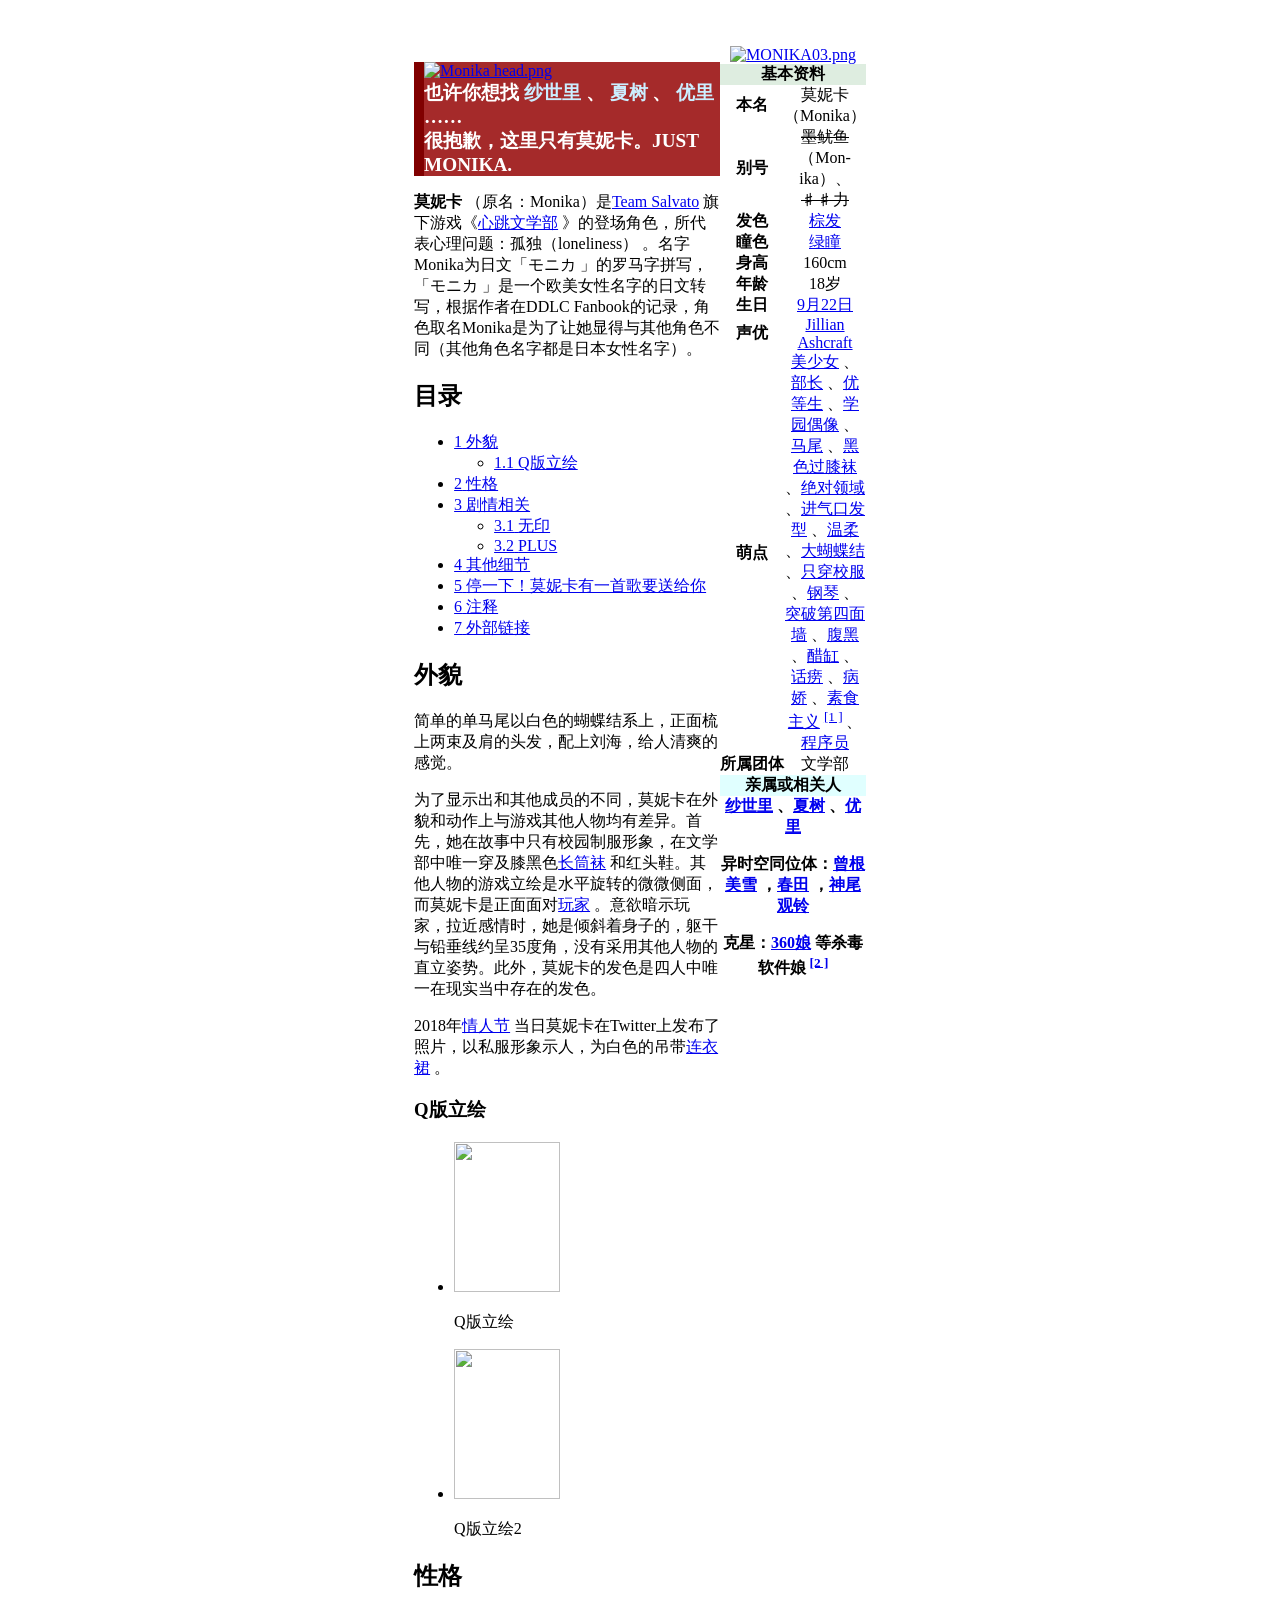
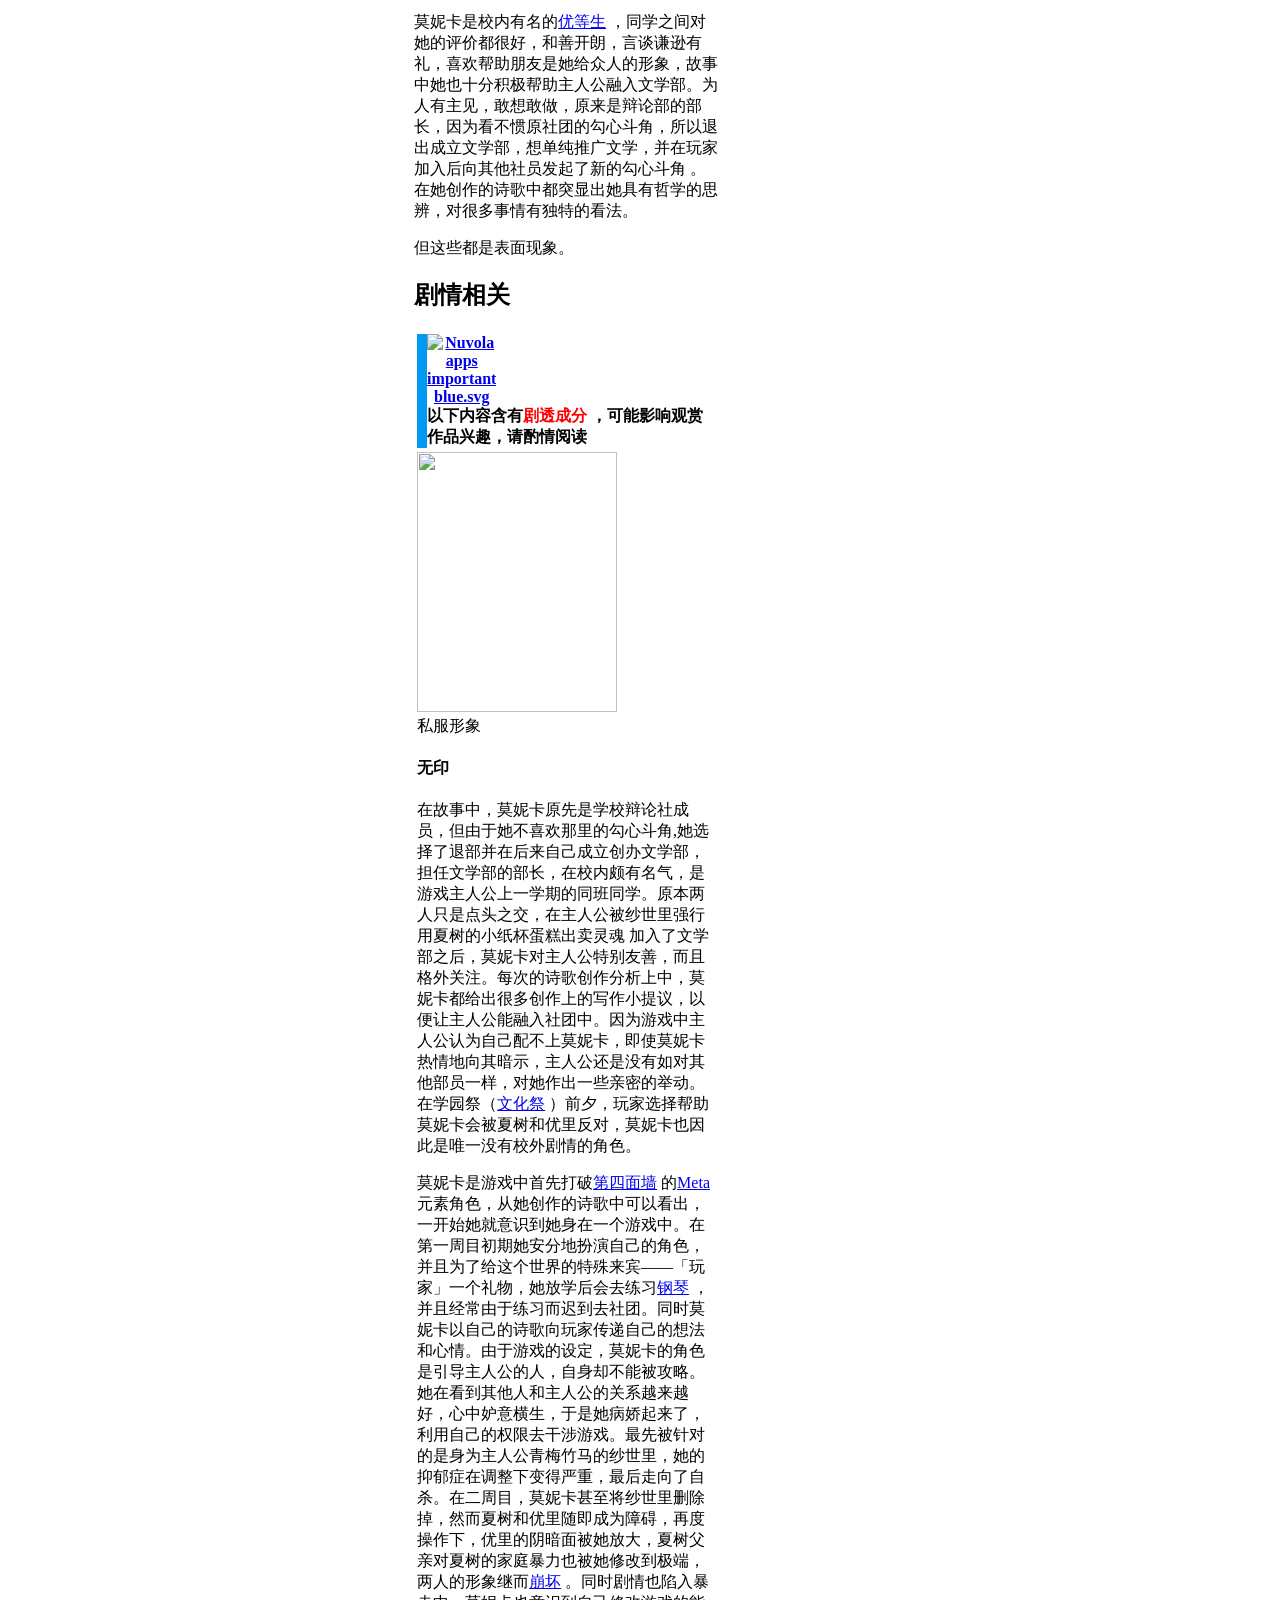
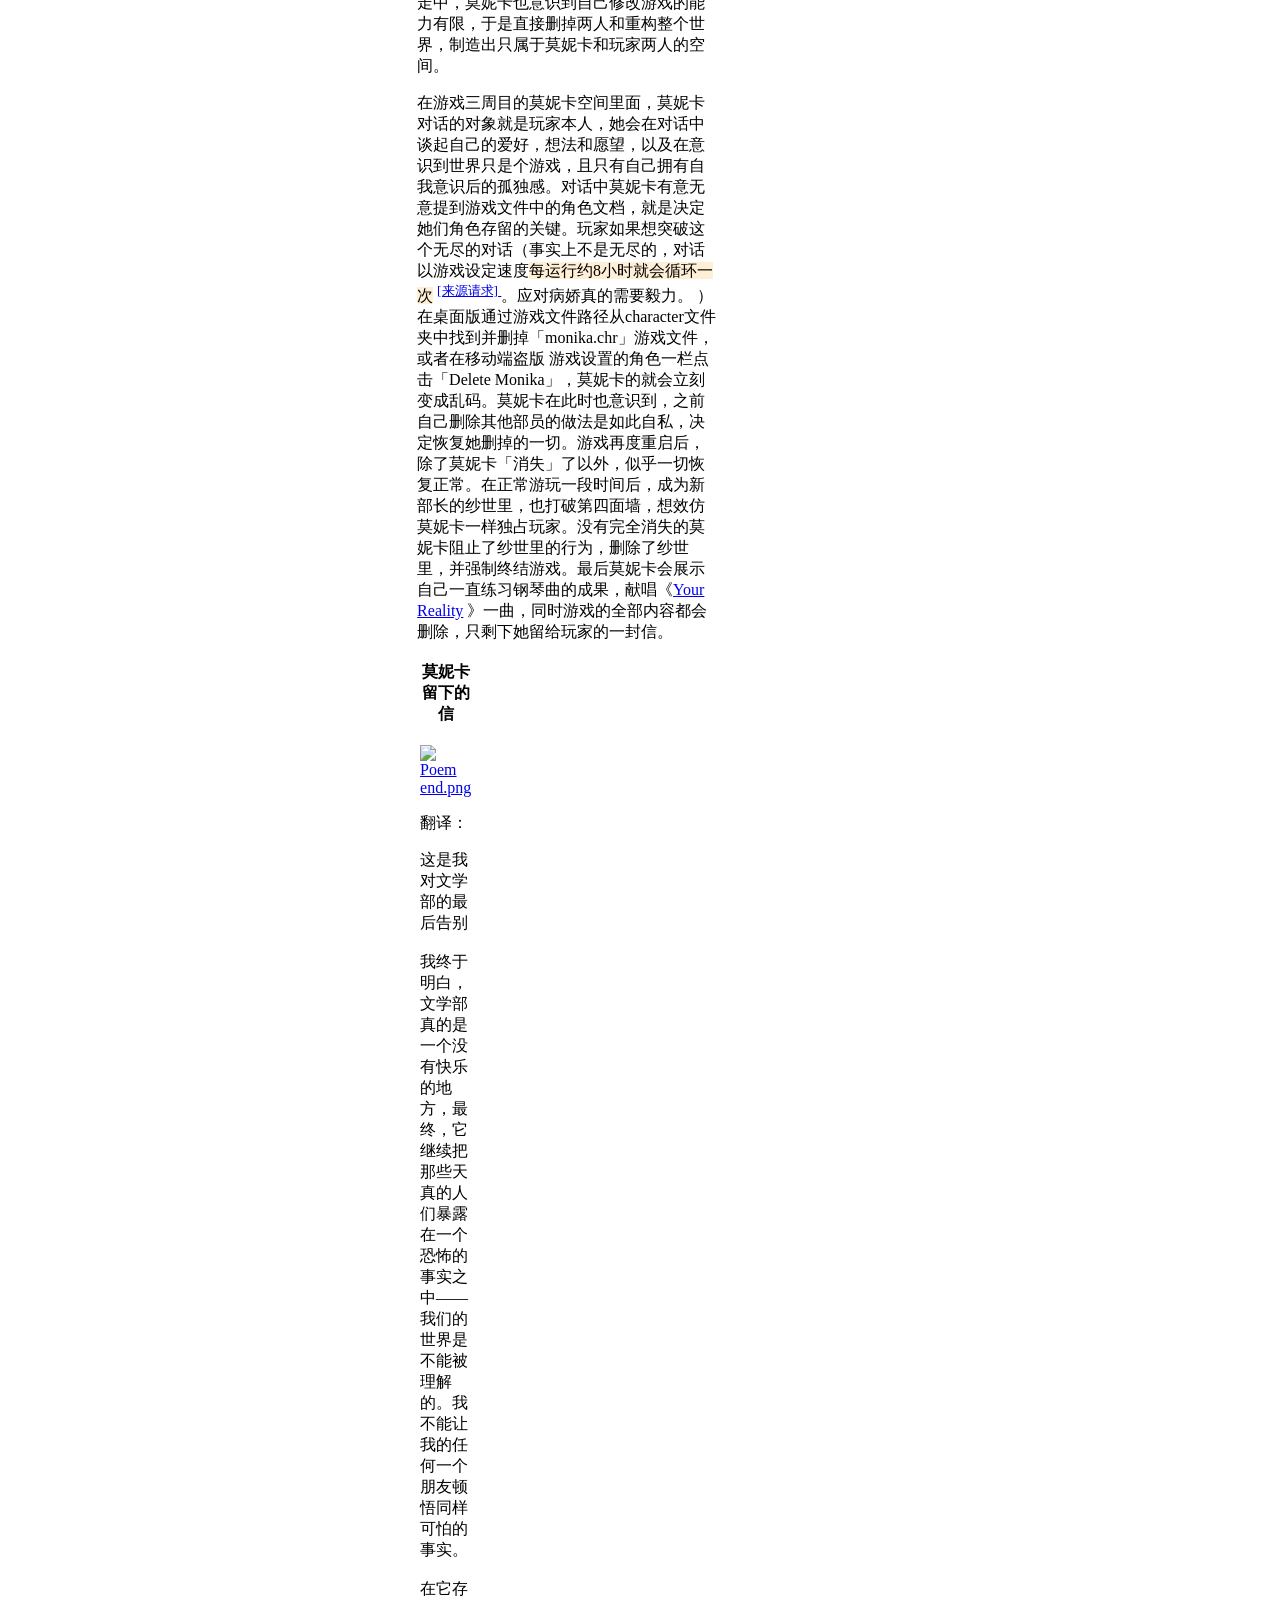
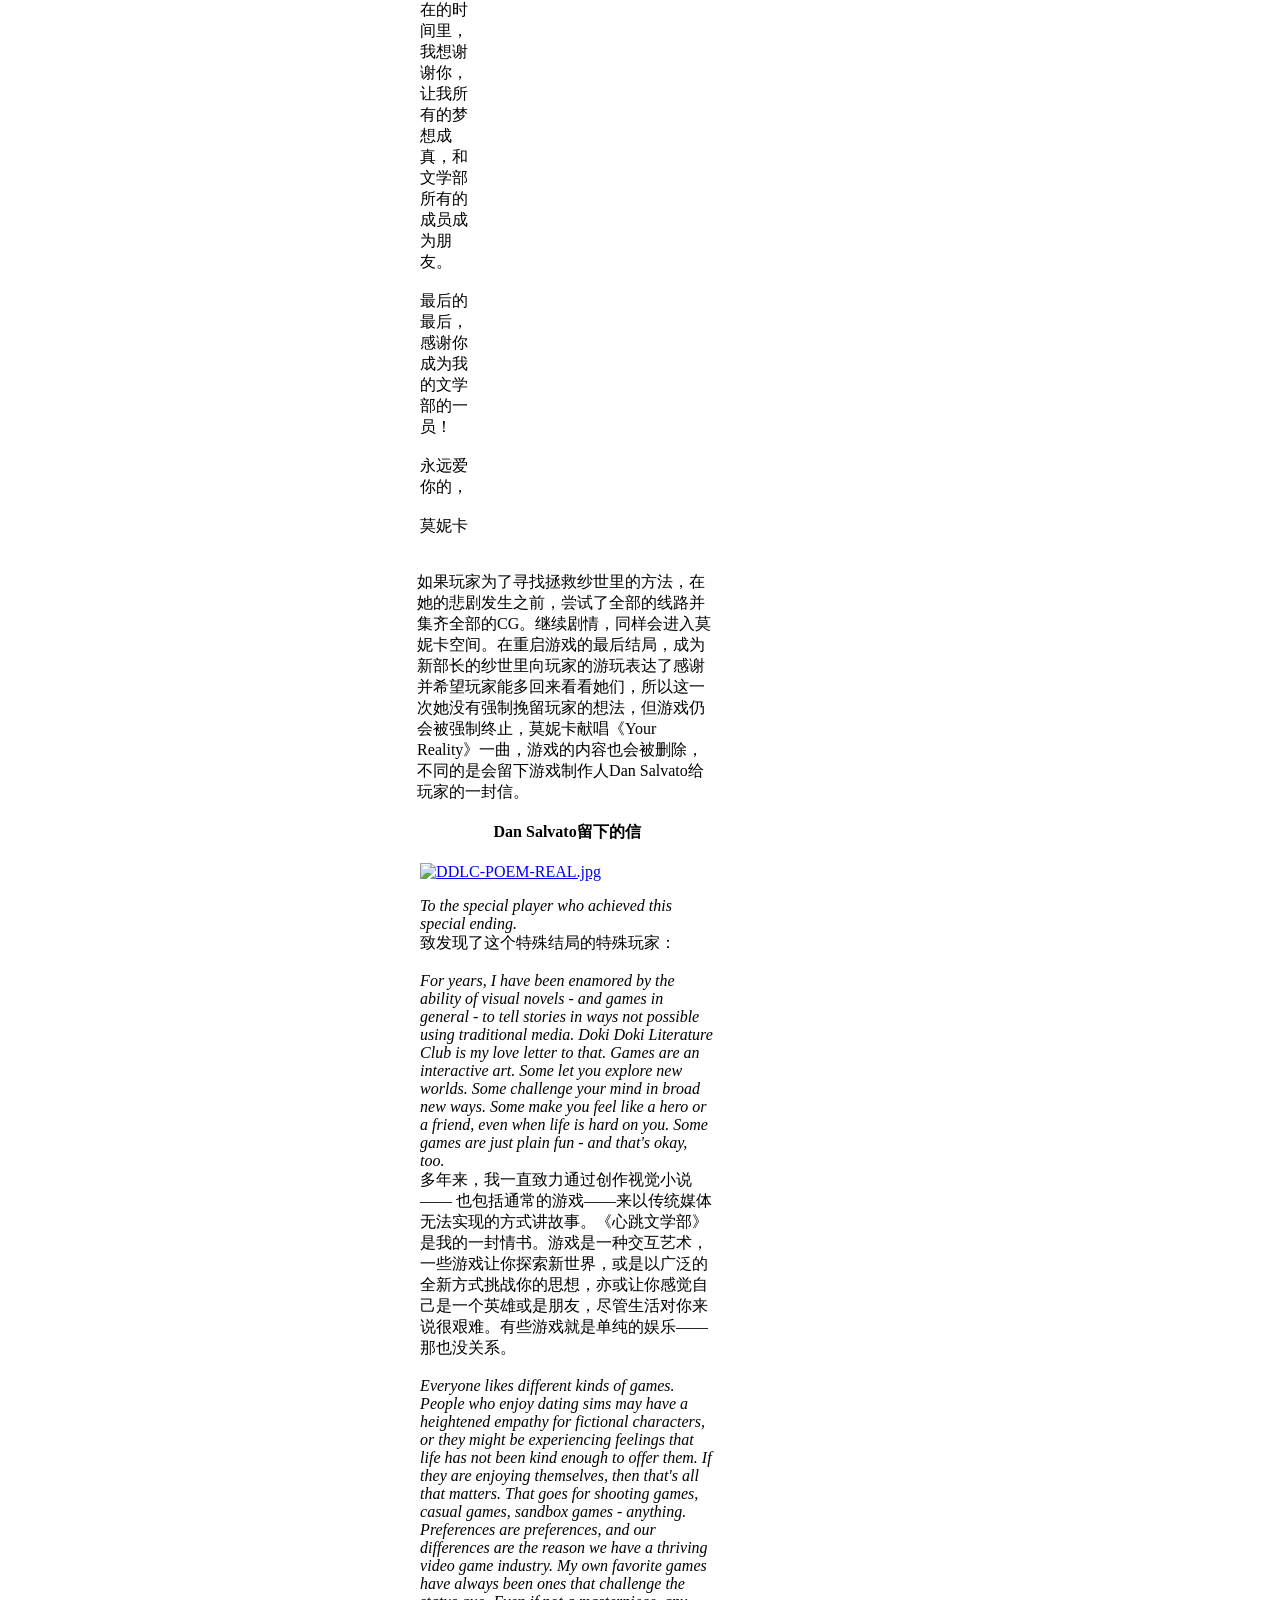
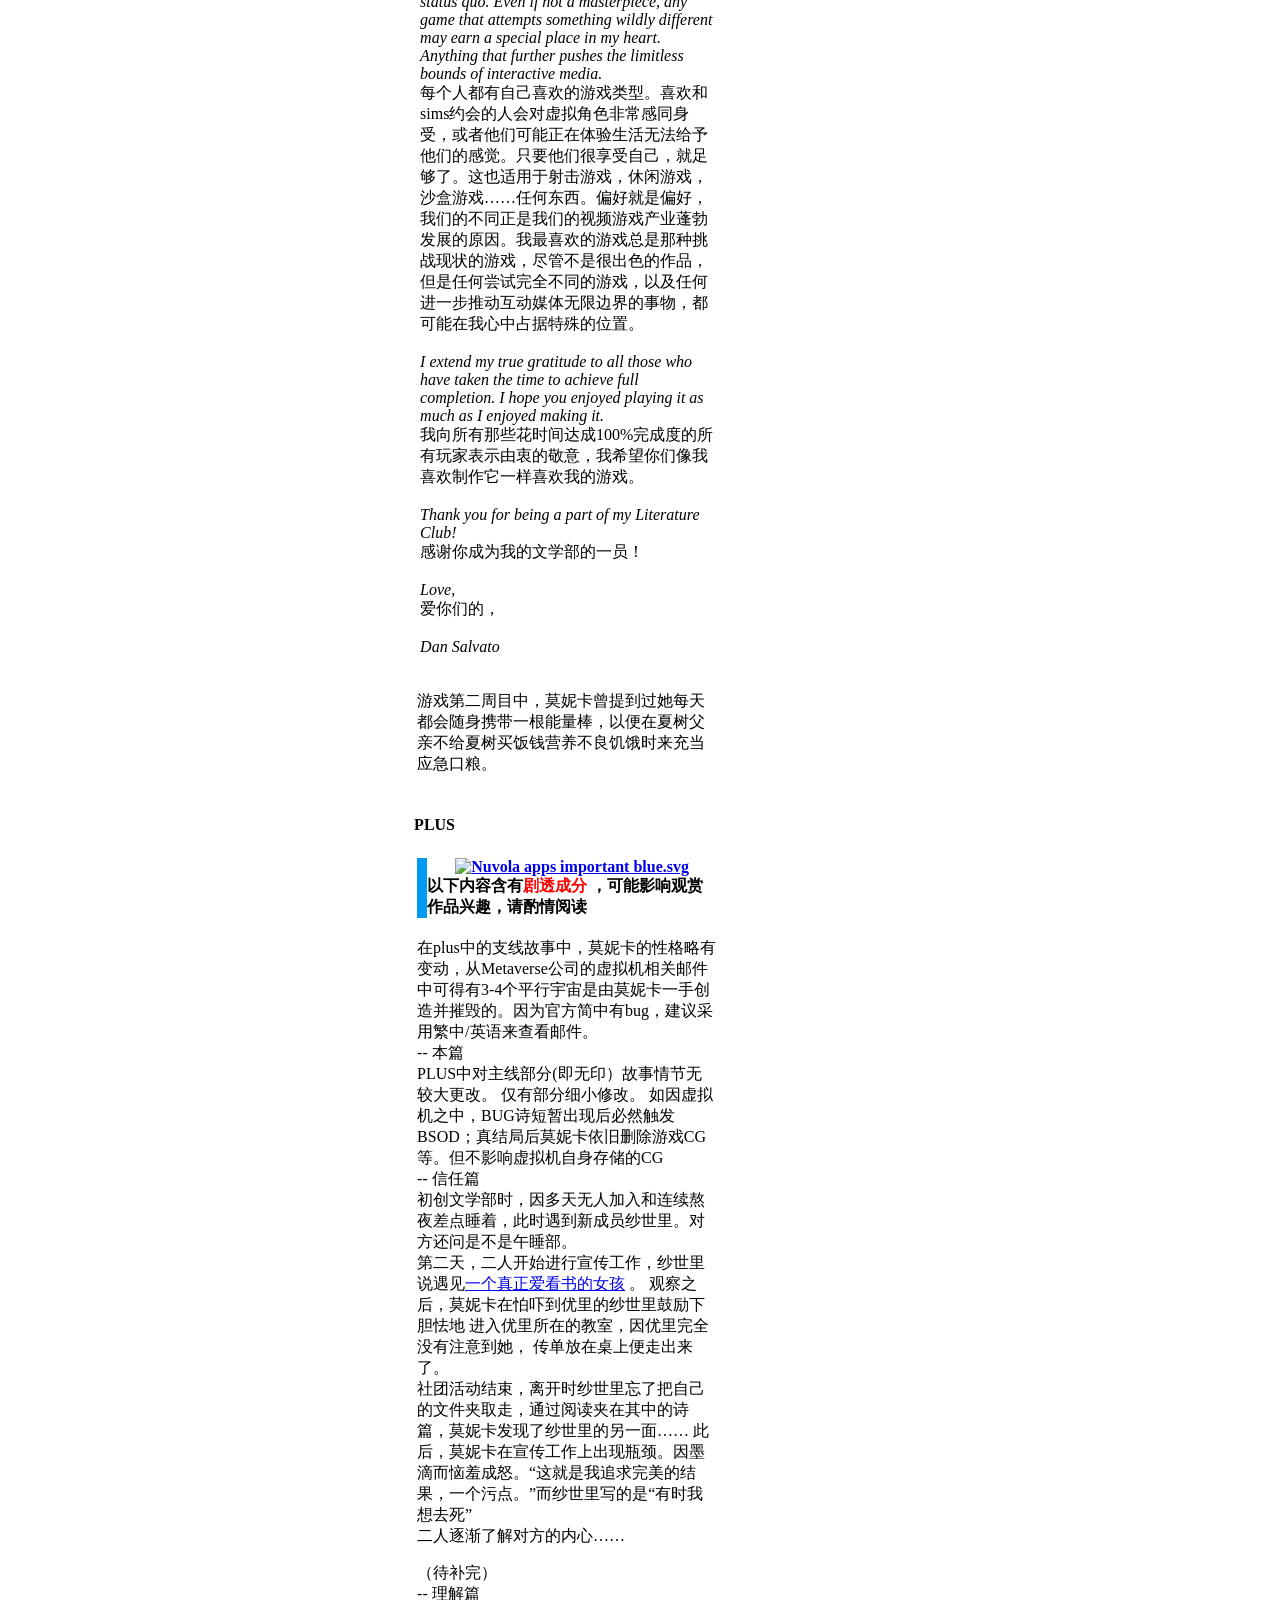
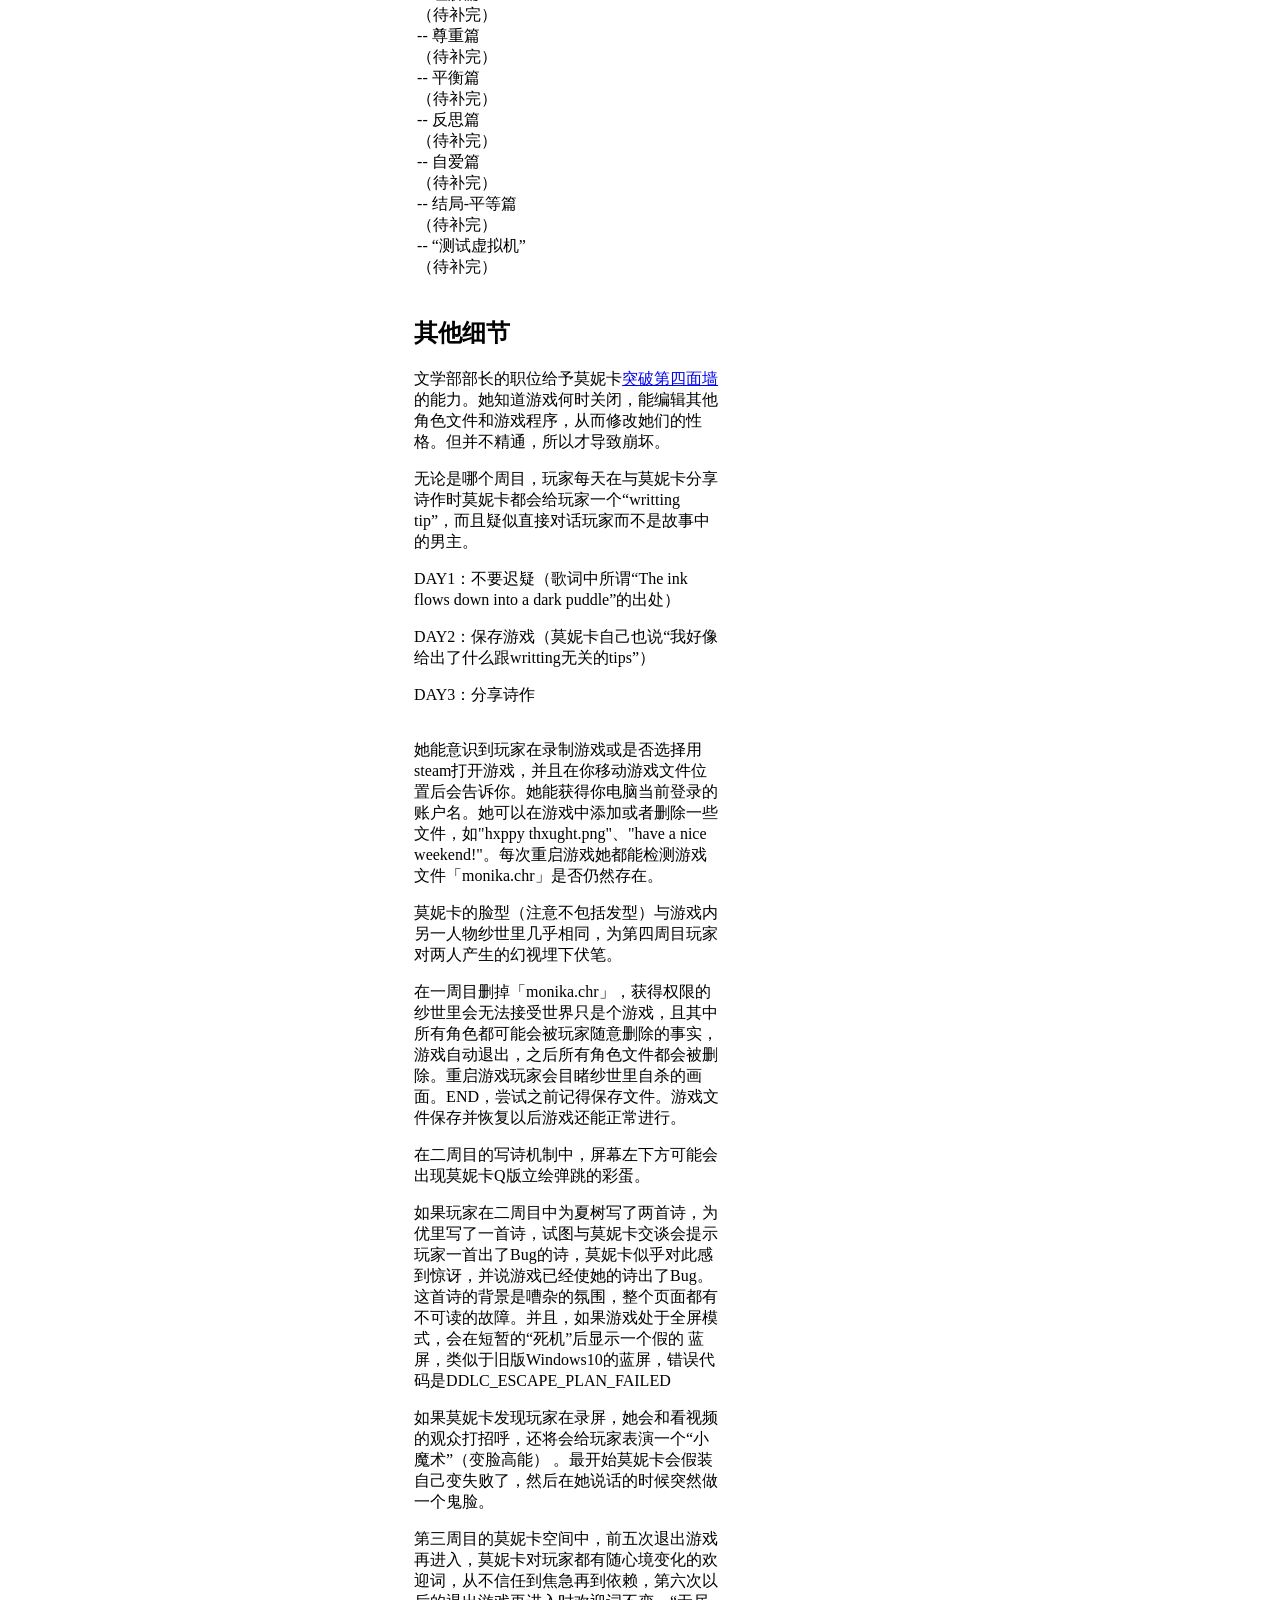
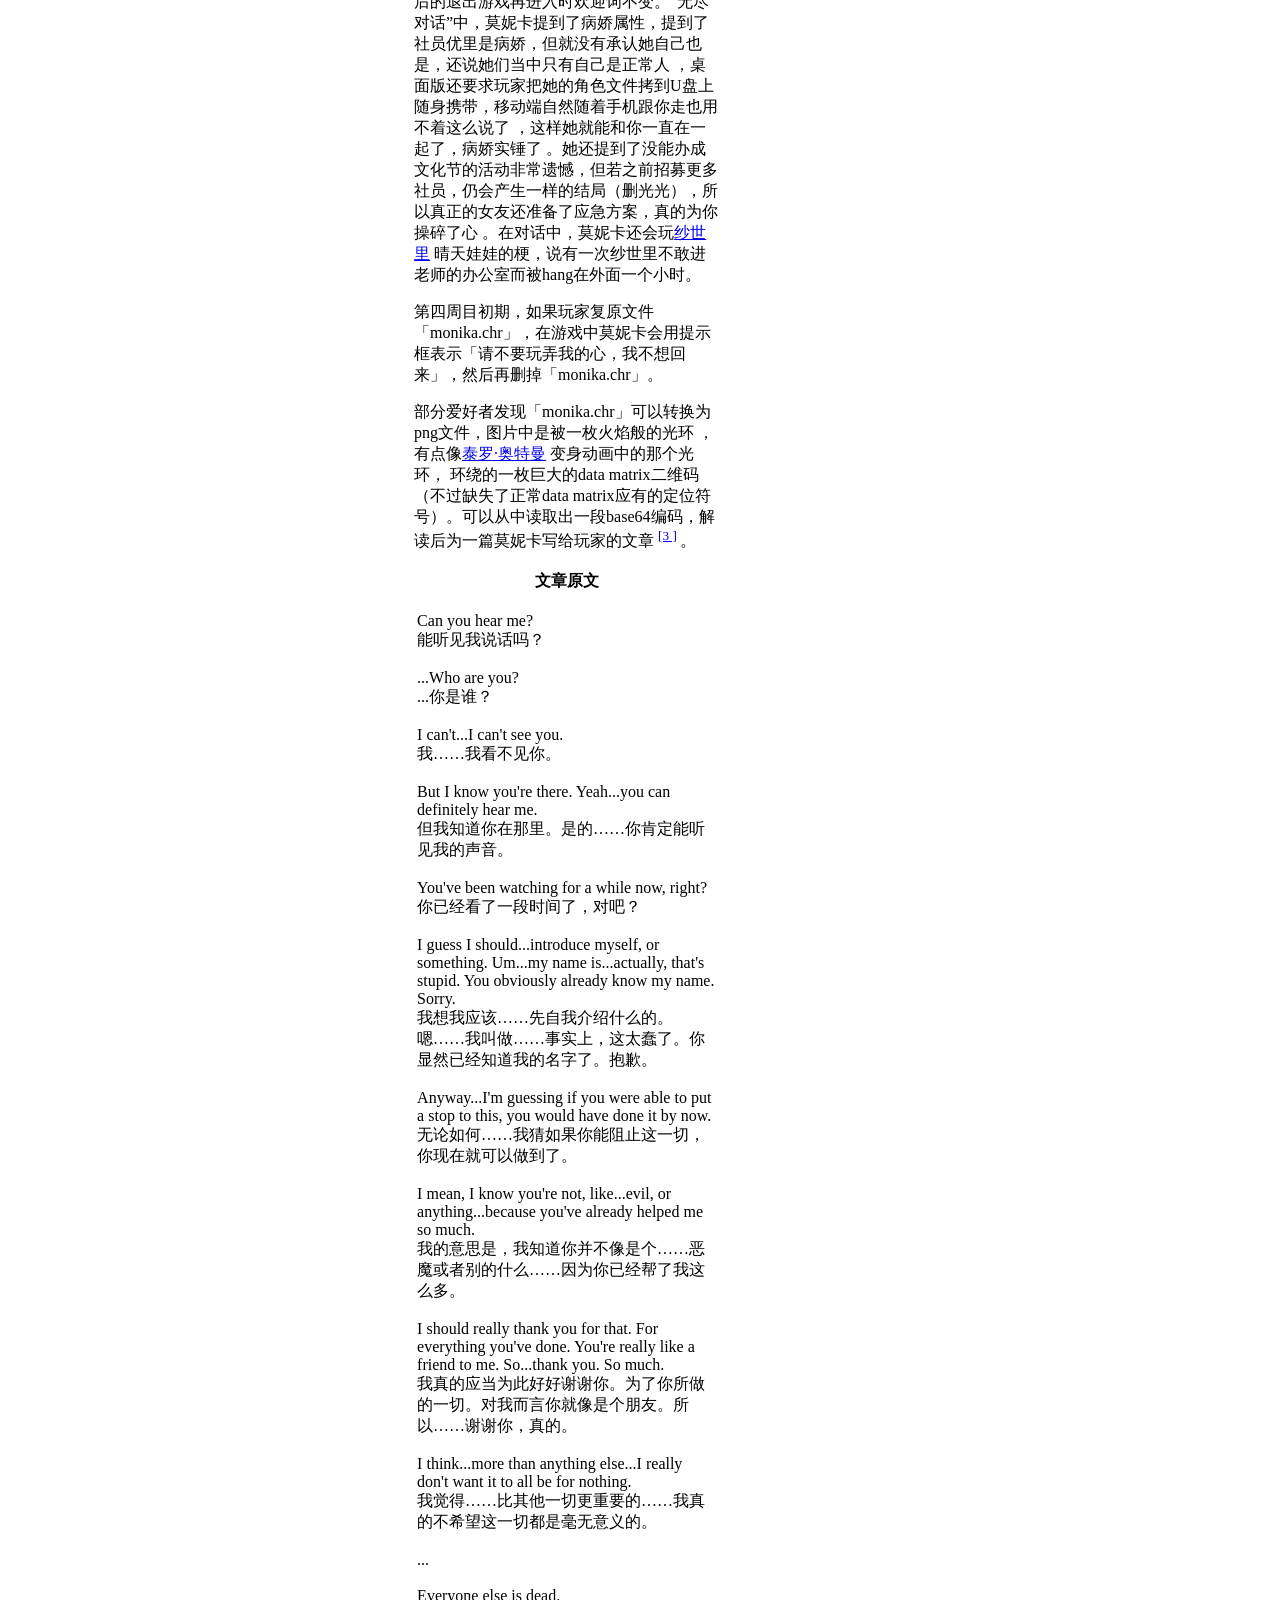
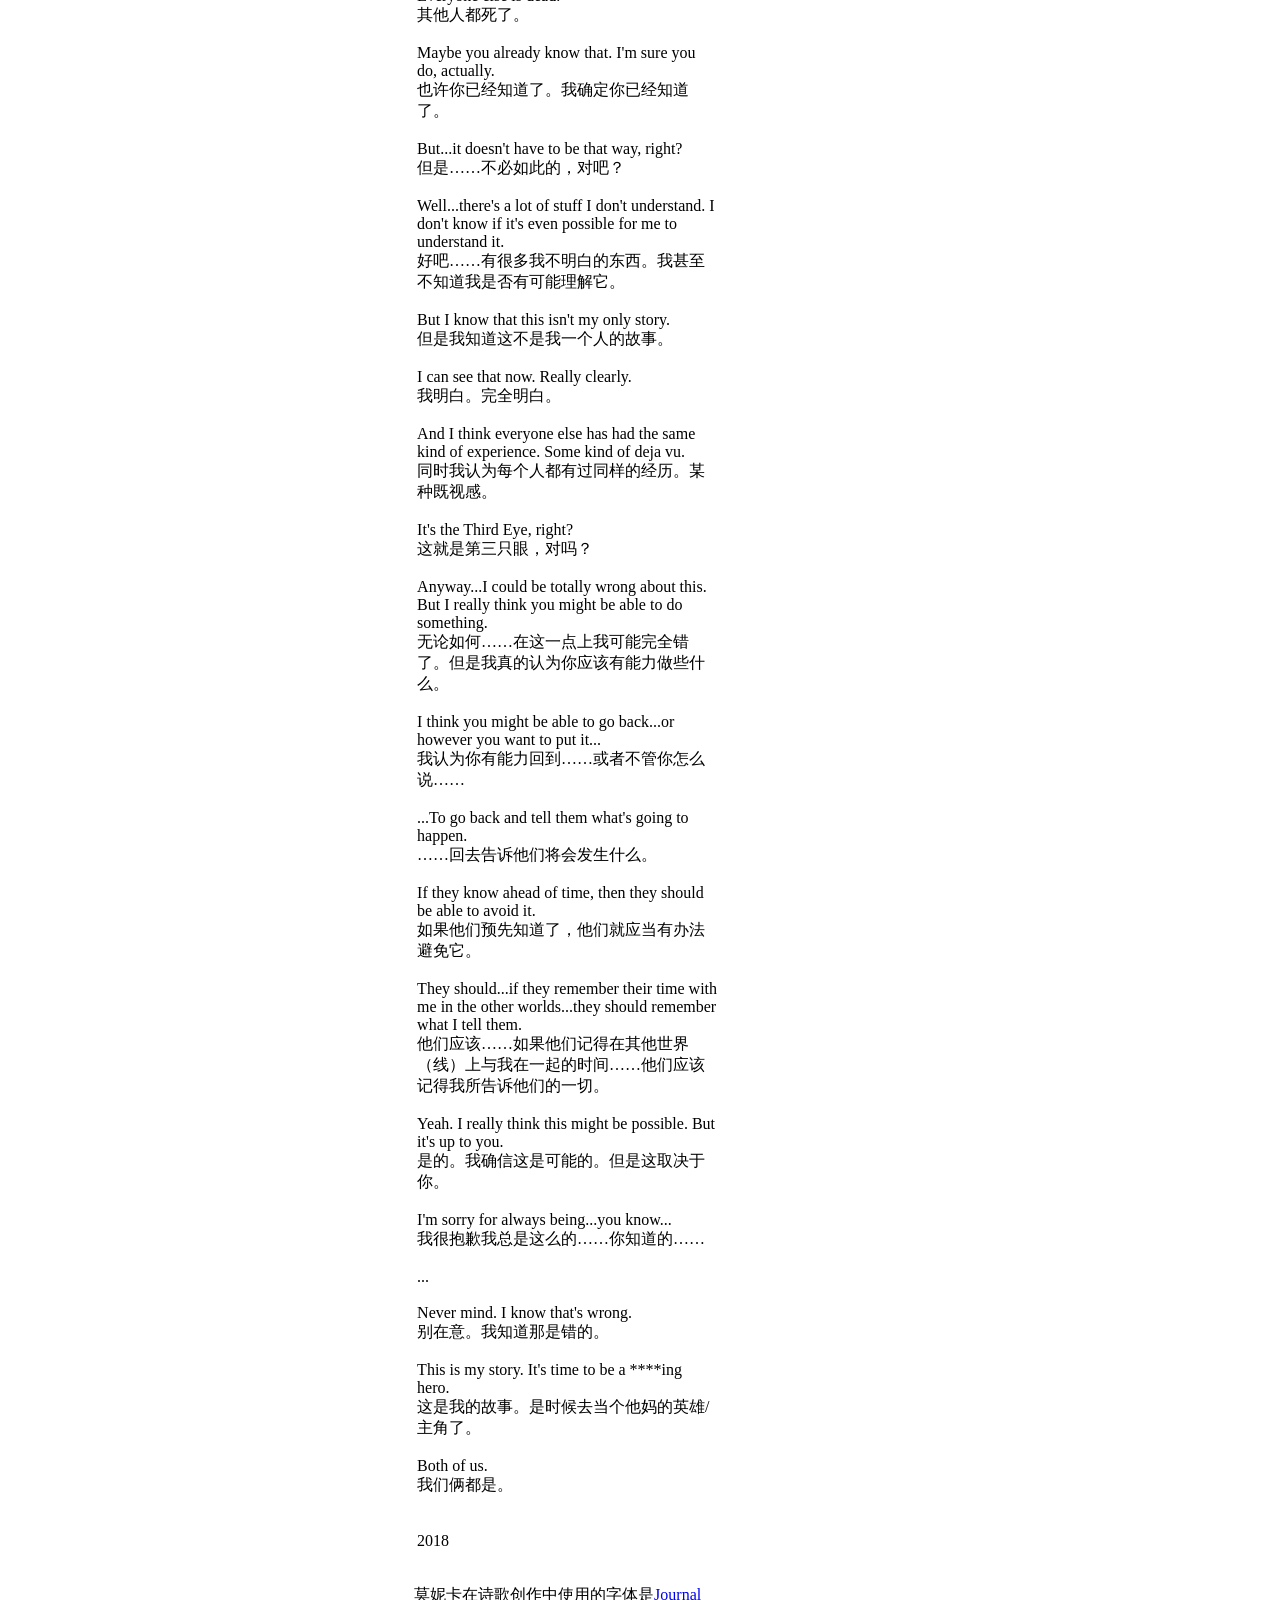
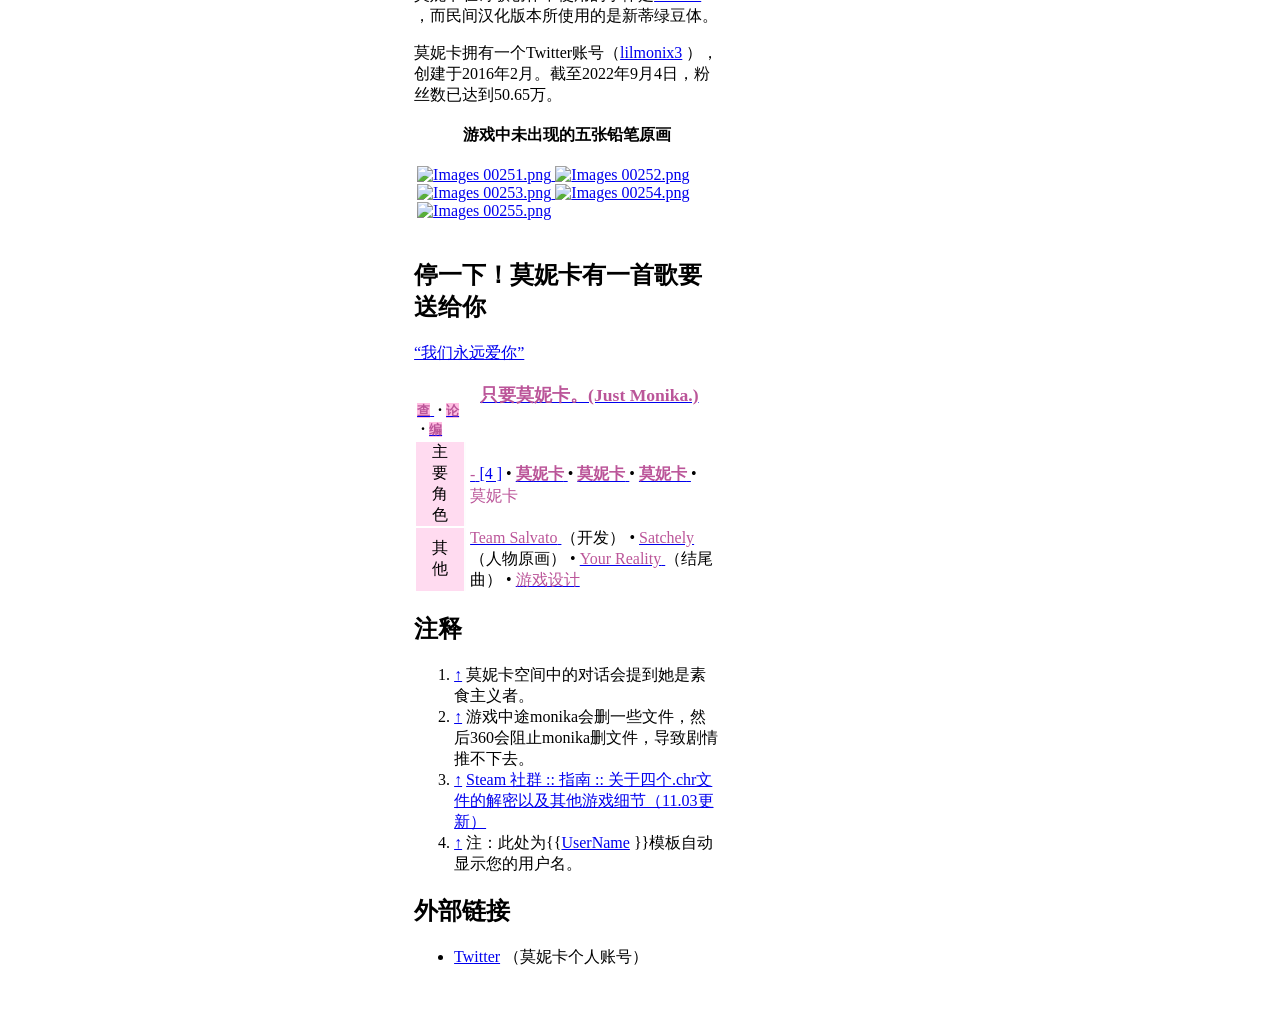
==== index.html @ 41efeb62 "Update index.html" ====
<!DOCTYPE html>
<html lang="en">
    <head>
        <meta charset="UTF-8"/>
        <meta http-equiv="X-UA-Compatible" content="IE=edge">
        <meta name="referrer" content="no-referrer">
        <meta name="viewport" content="width=device-width,initial-scale=1.0,maximum-scale=1.0,minimum-scale=1.0,user-scalable=no">
        <title>莫妮卡 - 萌娘百科 万物皆可萌的百科全书</title>
        <!-- Global site tag (gtag.js) - Google Analytics -->
        <!--[if lt IE 9]><script src="/load.php?debug=false&amp;lang=zh&amp;modules=html5shiv&amp;only=scripts&amp;skin=MoeSkin&amp;sync=1"></script><![endif]-->
    </head>
    <body style="background-image: url(https://github.com/KouYouZi/KouYou-01/blob/main/TengFeiGate0.4.png?raw=true); background-size: cover ; background-attachment: fixed; display: flex; justify-content: center;">
        <article style="background-color: rgba(255, 255, 255, 0.7); padding: 3%; border-radius: 20px;">
            <div lang="zh-CN" style="display: flex;  width: auto; justify-content: center;">
                <div style="width: min-content;">
                    <p class="mw-empty-elt"></p>
                    <div style="border-left: 10px solid maroon; width: auto;">
                        <div class="infoBoxContent" style="border-color:brown;background-color:brown;">
                            <div class="infoBoxIcon">
                                <a href="/File:Monika_head.png" class="image">
                                    <img alt="Monika head.png" src="https://img.moegirl.org.cn/common/thumb/4/4d/Monika_head.png/67px-Monika_head.png" width="67" height="65" referrer="no-referrer">
                                </a>
                            </div>
                            <div class="infoBoxText" style="color:#FFF; font-size:120%; font-weight:bolder;">
                                也许你想找
                                <a class="mw-selflink selflink">
                                    <span style="color:#cef;">纱世里</span>
                                </a>
                                、
                                <a class="mw-selflink selflink">
                                    <span style="color:#cef;">夏树</span>
                                </a>
                                、
                                <a class="mw-selflink selflink">
                                    <span style="color:#cef;">优里</span>
                                </a>
                                ……<br/>
                                很抱歉，这里只有莫妮卡。<b>JUST MONIKA.</b>
                            </div>
                        </div>
                    </div>
                    <div class="music163" data-id="1336856175" data-size="big" data-type="2" data-width="" data-height="" title="" data-float="" data-align=""></div>
                    <p>
                        <style>
                            .music163 {
                                position: relative;
                                display: flex;
                                flex-wrap: wrap;
                                justify-content: flex-start;
                                align-items: flex-start;
                                align-content: flex-start;
                                max-width: 100%;
                            }

                            .music163 iframe {
                                border: none;
                                margin: 0;
                                max-width: 100%;
                            }

                            body .music163 .subinfo img {
                                height: 1rem!important;
                                margin-left: .25rem;
                                max-width: none!important;
                            }

                            .music163 .subinfo {
                                margin: 10px;
                            }

                            .music163.float-left {
                                float: left;
                                padding-right: 33px;
                            }

                            .music163.float-right {
                                float: right;
                                padding-right: 33px;
                            }

                            .music163.align-center {
                                justify-content: center;
                            }

                            .music163.align-right {
                                justify-content: flex-end;
                            }
                        </style>
                    </p>

                    <p>
                        <b>莫妮卡</b>
                        （原名：Monika）是<a href="/index.php?title=Team_Salvato&amp;action=edit&amp;redlink=1" class="new" title="Team Salvato（页面不存在）">Team Salvato</a>
                        旗下游戏《<a href="/%E5%BF%83%E8%B7%B3%E6%96%87%E5%AD%A6%E9%83%A8" title="心跳文学部">心跳文学部</a>
                        》的登场角色<span title="你知道的太多了" class="heimu">，所代表心理问题：孤独（loneliness）</span>
                        。名字Monika为日文「<span lang="ja">モニカ</span>
                        」的罗马字拼写，「<span lang="ja">モニカ</span>
                        」是一个欧美女性名字的日文转写，根据作者在DDLC Fanbook的记录，角色取名Monika是为了让她显得与其他角色不同（其他角色名字都是日本女性名字）。

                    </p>
                    <div id="toc" class="toc">
                        <div class="toctitle" lang="zh-CN" dir="ltr">
                            <h2>目录</h2>
                        </div>
                        <ul>
                            <li class="toclevel-1 tocsection-1">
                                <a href="#外貌">
                                    <span class="tocnumber">1</span>
                                    <span class="toctext">外貌</span>
                                </a>
                                <ul>
                                    <li class="toclevel-2 tocsection-2">
                                        <a href="#Q版立绘">
                                            <span class="tocnumber">1.1</span>
                                            <span class="toctext">Q版立绘</span>
                                        </a>
                                    </li>
                                </ul>
                            </li>
                            <li class="toclevel-1 tocsection-3">
                                <a href="#性格">
                                    <span class="tocnumber">2</span>
                                    <span class="toctext">性格</span>
                                </a>
                            </li>
                            <li class="toclevel-1 tocsection-4">
                                <a href="#剧情相关">
                                    <span class="tocnumber">3</span>
                                    <span class="toctext">剧情相关</span>
                                </a>
                                <ul>
                                    <li class="toclevel-2">
                                        <a href="#无印">
                                            <span class="tocnumber">3.1</span>
                                            <span class="toctext">无印</span>
                                        </a>
                                    </li>
                                    <li class="toclevel-2 tocsection-6">
                                        <a href="#PLUS">
                                            <span class="tocnumber">3.2</span>
                                            <span class="toctext">PLUS</span>
                                        </a>
                                    </li>
                                </ul>
                            </li>
                            <li class="toclevel-1 tocsection-7">
                                <a href="#其他细节">
                                    <span class="tocnumber">4</span>
                                    <span class="toctext">其他细节</span>
                                </a>
                            </li>
                            <li class="toclevel-1 tocsection-8">
                                <a href="#停一下！莫妮卡有一首歌要送给你">
                                    <span class="tocnumber">5</span>
                                    <span class="toctext">停一下！莫妮卡有一首歌要送给你</span>
                                </a>
                            </li>
                            <li class="toclevel-1 tocsection-9">
                                <a href="#注释">
                                    <span class="tocnumber">6</span>
                                    <span class="toctext">注释</span>
                                </a>
                            </li>
                            <li class="toclevel-1 tocsection-10">
                                <a href="#外部链接">
                                    <span class="tocnumber">7</span>
                                    <span class="toctext">外部链接</span>
                                </a>
                            </li>
                        </ul>
                    </div>
                    <h2>
                        <span id=".E5.A4.96.E8.B2.8C"></span>
                        <span class="mw-headline" id="外貌">外貌</span>
                    </h2>
                    <p>简单的单马尾以白色的蝴蝶结系上，正面梳上两束及肩的头发，配上刘海，给人清爽的感觉。
</p>
                    <p>
                        为了显示出和其他成员的不同，莫妮卡在外貌和动作上与游戏其他人物均有差异。首先，她在故事中只有校园制服形象，在文学部中唯一穿及膝黑色<a href="/%E9%95%BF%E7%AD%92%E8%A2%9C" title="长筒袜">长筒袜</a>
                        和红头鞋。其他人物的游戏立绘是水平旋转的微微侧面，而莫妮卡是正面面对<a href="/%E7%8E%A9%E5%AE%B6" title="玩家">玩家</a>
                        。意欲暗示玩家，拉近感情时，她是倾斜着身子的，躯干与铅垂线约呈35度角，没有采用其他人物的直立姿势。此外，莫妮卡的发色是四人中唯一在现实当中存在的发色。

                    </p>
                    <p>
                        2018年<a href="/index.php?title=%E6%83%85%E4%BA%BA%E8%8A%82&amp;action=edit&amp;redlink=1" class="new" title="情人节（页面不存在）">情人节</a>
                        当日莫妮卡在Twitter上发布了照片，以私服形象示人，为白色的吊带<a href="/%E8%BF%9E%E8%A1%A3%E8%A3%99" title="连衣裙">连衣裙</a>
                        。

                    </p>
                    <h3>
                        <span id="Q.E7.89.88.E7.AB.8B.E7.BB.98"></span>
                        <span class="mw-headline" id="Q版立绘">Q版立绘</span>
                    </h3>
                    <ul class="gallery mw-gallery-traditional">
                        <li class="gallerybox" style="width: 185px">
                            <div style="width: 185px">
                                <div class="thumb" style="width: 180px;">
                                    <div style="margin:15px auto;">
                                        <a href="/File:MonikaQ.png" class="image">
                                            <img alt="" src="https://img.moegirl.org.cn/common/thumb/2/2b/MonikaQ.png/106px-MonikaQ.png" width="106" height="150" srcset="https://img.moegirl.org.cn/common/2/2b/MonikaQ.png 1.5x" data-file-width="119" data-file-height="168"/>
                                        </a>
                                    </div>
                                </div>
                                <div class="gallerytext">
                                    <p>Q版立绘
</p>
                                </div>
                            </div>
                        </li>
                        <li class="gallerybox" style="width: 185px">
                            <div style="width: 185px">
                                <div class="thumb" style="width: 180px;">
                                    <div style="margin:15px auto;">
                                        <a href="/File:Images_00049.png" class="image">
                                            <img alt="" src="https://img.moegirl.org.cn/common/thumb/d/df/Images_00049.png/106px-Images_00049.png" width="106" height="150" srcset="https://img.moegirl.org.cn/common/d/df/Images_00049.png 1.5x" data-file-width="119" data-file-height="168"/>
                                        </a>
                                    </div>
                                </div>
                                <div class="gallerytext">
                                    <p>Q版立绘2
</p>
                                </div>
                            </div>
                        </li>
                    </ul>
                    <h2>
                        <span id=".E6.80.A7.E6.A0.BC"></span>
                        <span class="mw-headline" id="性格">性格</span>
                    </h2>
                    <p>
                        莫妮卡是校内有名的<a href="/%E4%BC%98%E7%AD%89%E7%94%9F" title="优等生">优等生</a>
                        ，同学之间对她的评价都很好，和善开朗，言谈谦逊有礼，喜欢帮助朋友是她给众人的形象，故事中她也十分积极帮助主人公融入文学部。为人有主见，敢想敢做，原来是辩论部的部长，因为看不惯原社团的勾心斗角，所以退出成立文学部，想单纯推广文学<span title="你知道的太多了" class="heimu">，并在玩家加入后向其他社员发起了新的勾心斗角</span>
                        。在她创作的诗歌中都突显出她具有哲学的思辨，对很多事情有独特的看法。

                    </p>
                    <p>
                        <span title="你知道的太多了" class="heimu">但这些都是表面现象。</span>
                    </p>
                    <h2>
                        <span id=".E5.89.A7.E6.83.85.E7.9B.B8.E5.85.B3"></span>
                        <span class="mw-headline" id="剧情相关">剧情相关</span>
                    </h2>
                    <table>
                        <tbody>
                            <tr style="width: min-content;">
                                <th style="width: min-content;">
                                    <div style="width:290px;border-left: 10px solid #009af2;;">
                                        <div>
                                            <div style="width: min-content;">
                                                <a href="/%E8%90%8C%E5%A8%98%E7%99%BE%E7%A7%91:%E6%A8%A1%E6%9D%BF%E8%A7%84%E8%8C%83" title="萌娘百科:模板规范">
                                                    <img alt="Nuvola apps important blue.svg" src="https://img.moegirl.org.cn/common/thumb/2/26/Nuvola_apps_important_blue.svg/50px-Nuvola_apps_important_blue.svg.png" width="50" height="42">
                                                </a>
                                            </div>
                                            <div style="text-align: left;">
                                                <b>
                                                    以下内容含有<span style="color:red;">剧透成分</span>
                                                    ，可能影响观赏作品兴趣，请酌情阅读
                                                </b>
                                            </div>
                                        </div>
                                    </div>
                                </th>
                            </tr>
                            <tr>
                                <td style="width: min-content;">
                                    <div style="width: min-content;">
                                        <div style="width:202px;">
                                            <a href="/File:Monika_in_Valentines_Day.png" class="image">
                                                <img alt="" src="https://img.moegirl.org.cn/common/thumb/7/7a/Monika_in_Valentines_Day.png/200px-Monika_in_Valentines_Day.png" width="200" height="260">
                                            </a>
                                            <div>
                                                <div>
                                                    <a href="/File:Monika_in_Valentines_Day.png" class="internal" title="放大"></a>
                                                </div>
                                                私服形象
                                            </div>
                                        </div>
                                    </div>
                                    <h4>
                                        <span id=".E6.97.A0.E5.8D.B0"></span>
                                        <span class="mw-headline" id="无印">无印</span>
                                    </h4>
                                    <p>
                                        在故事中，莫妮卡原先是学校辩论社成员，但由于她不喜欢那里的勾心斗角,她选择了退部并在后来自己成立创办文学部，担任文学部的部长，在校内颇有名气，是游戏主人公上一学期的同班同学。原本两人只是点头之交，在主人公<span title="你知道的太多了" class="heimu">被纱世里强行用夏树的小纸杯蛋糕出卖灵魂</span>
                                        加入了文学部之后，莫妮卡对主人公特别友善，而且格外关注。每次的诗歌创作分析上中，莫妮卡都给出很多创作上的写作小提议，以便让主人公能融入社团中。因为游戏中主人公认为自己配不上莫妮卡，即使莫妮卡热情地向其暗示，主人公还是没有如对其他部员一样，对她作出一些亲密的举动。在学园祭（<a href="/%E6%96%87%E5%8C%96%E7%A5%AD" title="文化祭">文化祭</a>
                                        ）前夕，玩家选择帮助莫妮卡会被夏树和优里反对，莫妮卡也因此是唯一没有校外剧情的角色。

                                    </p>
                                    <p>
                                        莫妮卡是游戏中首先打破<a href="/%E7%AC%AC%E5%9B%9B%E9%9D%A2%E5%A2%99" title="第四面墙">第四面墙</a>
                                        的<a href="/Meta" class="mw-redirect" title="Meta">Meta</a>
                                        元素角色，从她创作的诗歌中可以看出，一开始她就意识到她身在一个游戏中。在第一周目初期她安分地扮演自己的角色，并且为了给这个世界的特殊来宾——「玩家」一个礼物，她放学后会去练习<a href="/%E9%92%A2%E7%90%B4" title="钢琴">钢琴</a>
                                        ，并且经常由于练习而迟到去社团。同时莫妮卡以自己的诗歌向玩家传递自己的想法和心情。由于游戏的设定，莫妮卡的角色是引导主人公的人，自身却不能被攻略。她在看到其他人和主人公的关系越来越好，心中妒意横生，于是她<span title="你知道的太多了" class="heimu">病娇起来了，</span>
                                        利用自己的权限去干涉游戏。最先被针对的是身为主人公青梅竹马的纱世里，她的抑郁症在调整下变得严重，最后走向了自杀。在二周目，莫妮卡甚至将纱世里删除掉，然而夏树和优里随即成为障碍，再度操作下，优里的阴暗面被她放大，夏树父亲对夏树的家庭暴力也被她修改到极端，两人的形象继而<a href="/%E9%BB%91%E5%8C%96" title="黑化">崩坏</a>
                                        。同时剧情也陷入暴走中，莫妮卡也意识到自己修改游戏的能力有限，于是直接删掉两人和重构整个世界，制造出只属于莫妮卡和玩家两人的空间。

                                    </p>
                                    <p>
                                        在游戏三周目的莫妮卡空间里面，莫妮卡对话的对象就是玩家本人，她会在对话中谈起自己的爱好，想法和愿望，以及在意识到世界只是个游戏，且只有自己拥有自我意识后的孤独感。对话中莫妮卡有意无意提到游戏文件中的角色文档，就是决定她们角色存留的关键。玩家如果想突破这个无尽的对话（事实上不是无尽的，对话以游戏设定速度<span style="background-color:#FFEFD6;" title="需要提供内容来源" class="noprint">每运行约8小时就会循环一次</span>
                                        <sup style="display:inline;" title="" class="noprint Template-Fact">
                                            <span>
                                                <a href="/Help:%E6%9D%A5%E6%BA%90%E8%AF%B7%E6%B1%82" title="Help:来源请求">
                                                    <span style="white-space: nowrap;" title="请求来源">&#91;来源请求&#93;</span>
                                                </a>
                                            </span>
                                        </sup>
                                        。<span title="你知道的太多了" class="heimu">应对病娇真的需要毅力。</span>
                                        ）在桌面版通过游戏文件路径从character文件夹中找到并删掉「monika.chr」游戏文件，或者在移动端<span title="你知道的太多了" class="heimu">盗版</span>
                                        游戏设置的角色一栏点击「Delete Monika」，莫妮卡的就会立刻变成乱码。莫妮卡在此时也意识到，之前自己删除其他部员的做法是如此自私，决定恢复她删掉的一切。游戏再度重启后，除了莫妮卡「消失」了以外，似乎一切恢复正常。在正常游玩一段时间后，成为新部长的纱世里，也打破第四面墙，想效仿莫妮卡一样独占玩家。没有完全消失的莫妮卡阻止了纱世里的行为，删除了纱世里，并强制终结游戏。最后莫妮卡会展示自己一直练习钢琴曲的成果，献唱《<a href="/Your_Reality" title="Your Reality">Your Reality</a>
                                        》一曲，同时游戏的全部内容都会删除，只剩下她留给玩家的一封信。

                                    </p>
                                    <table style="width: min-content;">
                                        <tbody style="width: min-content;">
                                            <tr>
                                                <th>莫妮卡留下的信</th>
                                            </tr>
                                            <tr style="width: min-content;">
                                                <td style="width: min-content;">
                                                    <p>
                                                        <a href="/File:Poem_end.png" class="image">
                                                            <img alt="Poem end.png" src="https://img.moegirl.org.cn/common/b/b7/Poem_end.png" width="800" height="720">
                                                        </a>
                                                    </p>
                                                    翻译：
                                                    <div class="poem">
                                                        <p>
                                                            这是我对文学部的最后告别<br/>
                                                            <br/>
                                                            我终于明白，文学部真的是一个没有快乐的地方，最终，它继续把那些天真的人们暴露在一个恐怖的事实之中——我们的世界是不能被理解的。我不能让我的任何一个朋友顿悟同样可怕的事实。<br/>
                                                            <br/>
                                                            在它存在的时间里，我想谢谢你，让我所有的梦想成真，和文学部所有的成员成为朋友。<br/>
                                                            <br/>
                                                            最后的最后，感谢你成为我的文学部的一员！<br/>
                                                            <br/>
                                                            永远爱你的，<br/>
                                                            <br/>莫妮卡

                                                        </p>
                                                    </div>
                                                </td>
                                            </tr>
                                        </tbody>
                                    </table>
                                    <p>如果玩家为了寻找拯救纱世里的方法，在她的悲剧发生之前，尝试了全部的线路并集齐全部的CG。继续剧情，同样会进入莫妮卡空间。在重启游戏的最后结局，成为新部长的纱世里向玩家的游玩表达了感谢并希望玩家能多回来看看她们，所以这一次她没有强制挽留玩家的想法，但游戏仍会被强制终止，莫妮卡献唱《Your Reality》一曲，游戏的内容也会被删除，不同的是会留下游戏制作人Dan Salvato给玩家的一封信。
</p>
                                    <table class="mw-collapsible mw-collapsed wikitable">
                                        <tbody>
                                            <tr>
                                                <th>Dan Salvato留下的信</th>
                                            </tr>
                                            <tr>
                                                <td style="width: min-content;">
                                                    <p>
                                                        <a href="/File:DDLC-POEM-REAL.jpg" class="image">
                                                            <img alt="DDLC-POEM-REAL.jpg" src="https://img.moegirl.org.cn/common/2/24/DDLC-POEM-REAL.jpg" width="1000">
                                                        </a>
                                                    </p>
                                                    <div class="poem">
                                                        <p>
                                                            <i>To the special player who achieved this special ending.</i>
                                                            <br/>
                                                            致发现了这个特殊结局的特殊玩家：<br/>
                                                            <br/>
                                                            <i>For years, I have been enamored by the ability of visual novels - and games in general - to tell stories in ways not possible using traditional media. Doki Doki Literature Club is my love letter to that. Games are an interactive art. Some let you explore new worlds. Some challenge your mind in broad new ways. Some make you feel like a hero or a friend, even when life is hard on you. Some games are just plain fun - and that's okay, too.</i>
                                                            <br/>
                                                            多年来，我一直致力通过创作视觉小说 —— 也包括通常的游戏——来以传统媒体无法实现的方式讲故事。《心跳文学部》是我的一封情书。游戏是一种交互艺术，一些游戏让你探索新世界，或是以广泛的全新方式挑战你的思想，亦或让你感觉自己是一个英雄或是朋友，尽管生活对你来说很艰难。有些游戏就是单纯的娱乐——那也没关系。<br/>
                                                            <br/>
                                                            <i>Everyone likes different kinds of games. People who enjoy dating sims may have a heightened empathy for fictional characters, or they might be experiencing feelings that life has not been kind enough to offer them. If they are enjoying themselves, then that's all that matters. That goes for shooting games, casual games, sandbox games - anything. Preferences are preferences, and our differences are the reason we have a thriving video game industry. My own favorite games have always been ones that challenge the status quo. Even if not a masterpiece, any game that attempts something wildly different may earn a special place in my heart. Anything that further pushes the limitless bounds of interactive media.</i>
                                                            <br/>
                                                            每个人都有自己喜欢的游戏类型。喜欢和sims约会的人会对虚拟角色非常感同身受，或者他们可能正在体验生活无法给予他们的感觉。只要他们很享受自己，就足够了。这也适用于射击游戏，休闲游戏，沙盒游戏……任何东西。偏好就是偏好，我们的不同正是我们的视频游戏产业蓬勃发展的原因。我最喜欢的游戏总是那种挑战现状的游戏，尽管不是很出色的作品，但是任何尝试完全不同的游戏，以及任何进一步推动互动媒体无限边界的事物，都可能在我心中占据特殊的位置。<br/>
                                                            <br/>
                                                            <i>I extend my true gratitude to all those who have taken the time to achieve full completion. I hope you enjoyed playing it as much as I enjoyed making it.</i>
                                                            <br/>
                                                            我向所有那些花时间达成100%完成度的所有玩家表示由衷的敬意，我希望你们像我喜欢制作它一样喜欢我的游戏。<br/>
                                                            <br/>
                                                            <i>Thank you for being a part of my Literature Club!</i>
                                                            <br/>
                                                            感谢你成为我的文学部的一员！<br/>
                                                            <br/>
                                                            <i>Love,</i>
                                                            <br/>
                                                            爱你们的，<br/>
                                                            <br/>
                                                            <i>Dan Salvato</i>
                                                            <br/>
                                                        </p>
                                                    </div>
                                                </td>
                                            </tr>
                                        </tbody>
                                    </table>
                                    <p>游戏第二周目中，莫妮卡曾提到过她每天都会随身携带一根能量棒，以便在夏树父亲不给夏树买饭钱营养不良饥饿时来充当应急口粮。
</p>
                                </td>
                            </tr>
                        </tbody>
                    </table>
                    <h4>
                        <span class="mw-headline" id="PLUS">PLUS</span>
                    </h4>
                    <table class="mw-collapsible mw-collapsed wikitable">
                        <tbody>
                            <tr>
                                <th>
                                    <div class="infoBox" style="display:flow-root;width:290px;max-width:100%;border-left: 10px solid #009af2;;">
                                        <div class="infoBoxContent">
                                            <div class="infoBoxIcon" style="">
                                                <a href="/%E8%90%8C%E5%A8%98%E7%99%BE%E7%A7%91:%E6%A8%A1%E6%9D%BF%E8%A7%84%E8%8C%83" title="萌娘百科:模板规范">
                                                    <img alt="Nuvola apps important blue.svg" src="https://img.moegirl.org.cn/common/thumb/2/26/Nuvola_apps_important_blue.svg/50px-Nuvola_apps_important_blue.svg.png" width="50" height="42" srcset="https://img.moegirl.org.cn/common/thumb/2/26/Nuvola_apps_important_blue.svg/75px-Nuvola_apps_important_blue.svg.png 1.5x, https://img.moegirl.org.cn/common/thumb/2/26/Nuvola_apps_important_blue.svg/100px-Nuvola_apps_important_blue.svg.png 2x" data-file-width="600" data-file-height="500"/>
                                                </a>
                                            </div>
                                            <div class="infoBoxText" style="text-align: left;">
                                                <b>
                                                    以下内容含有<span style="color:red;">剧透成分</span>
                                                    ，可能影响观赏作品兴趣，请酌情阅读
                                                </b>
                                            </div>
                                        </div>
                                    </div>
                                </th>
                            </tr>
                            <tr>
                                <td>
                                    <p>
                                        在plus中的支线故事中，莫妮卡的性格略有变动，从Metaverse公司的虚拟机相关邮件中可得有3-4个平行宇宙是由莫妮卡一手创造并摧毁的。<span title="你知道的太多了" class="heimu">因为官方简中有bug，建议采用繁中/英语来查看邮件。</span>
                                        <br/>
                                        -- 本篇<br/>
                                        PLUS中对主线部分(即无印）故事情节无较大更改。
仅有部分细小修改。
如因虚拟机之中，BUG诗短暂出现后必然触发BSOD；真结局后莫妮卡依旧删除游戏CG等。<span title="你知道的太多了" class="heimu">但不影响虚拟机自身存储的CG</span>
                                        <br/>
                                        -- 信任篇 <br/>
                                        初创文学部时，因多天无人加入和连续熬夜差点睡着，此时遇到新成员纱世里。<span title="你知道的太多了" class="heimu">对方还问是不是午睡部。</span>
                                        <br/>
                                        第二天，二人开始进行宣传工作，纱世里说遇见<a href="/%E4%BC%98%E9%87%8C" title="优里">一个真正爱看书的女孩</a>
                                        。
观察之后，莫妮卡<span title="你知道的太多了" class="heimu">在怕吓到优里的纱世里鼓励下</span>
                                        <span title="你知道的太多了" class="heimu">胆怯地</span>
                                        进入优里所在的教室，<span title="你知道的太多了" class="heimu">因优里完全没有注意到她，</span>
                                        传单放在桌上便走出来了。
<br/>
                                        社团活动结束，离开时纱世里忘了把自己的文件夹取走，通过阅读夹在其中的诗篇，莫妮卡发现了纱世里的另一面……
此后，莫妮卡在宣传工作上出现瓶颈。因墨滴而恼羞成怒。“这就是我追求完美的结果，一个污点。”而纱世里写的是“有时我想去死”
<br/>二人逐渐了解对方的内心……

                                    </p>
                                    <p>
                                        （待补完）
<br/>
                                        -- 理解篇 <br/>
                                        （待补完）
<br/>
                                        -- 尊重篇 <br/>
                                        （待补完）
<br/>
                                        -- 平衡篇 <br/>
                                        （待补完）
<br/>
                                        -- 反思篇 <br/>
                                        （待补完）
<br/>
                                        -- 自爱篇 <br/>
                                        （待补完）
<br/>
                                        -- 结局-平等篇 <br/>
                                        （待补完）
<br/>
                                        -- “测试虚拟机” <br/>
                                        （待补完）<br/>
                                    </p>
                                </td>
                            </tr>
                        </tbody>
                    </table>
                    <h2>
                        <span id=".E5.85.B6.E4.BB.96.E7.BB.86.E8.8A.82"></span>
                        <span class="mw-headline" id="其他细节">其他细节</span>
                    </h2>
                    <p>
                        文学部部长的职位给予莫妮卡<a href="/%E7%AA%81%E7%A0%B4%E7%AC%AC%E5%9B%9B%E9%9D%A2%E5%A2%99" title="突破第四面墙">突破第四面墙</a>
                        的能力。她知道游戏何时关闭，能编辑其他角色文件和游戏程序，从而修改她们的性格。<span title="你知道的太多了" class="heimu">但并不精通，所以才导致崩坏。</span>
                    </p>
                    <p>无论是哪个周目，玩家每天在与莫妮卡分享诗作时莫妮卡都会给玩家一个“writting tip”，而且疑似直接对话玩家而不是故事中的男主。
</p>
                    <p>DAY1：不要迟疑（歌词中所谓“The ink flows down into a dark puddle”的出处）
</p>
                    <p>DAY2：保存游戏（莫妮卡自己也说“我好像给出了什么跟writting无关的tips”）
</p>
                    <p>DAY3：分享诗作
</p>
                    <p>
                        <br/>她能意识到玩家在录制游戏或是否选择用steam打开游戏，并且在你移动游戏文件位置后会告诉你。她能获得你电脑当前登录的账户名。她可以在游戏中添加或者删除一些文件，如"hxppy thxught.png"、"have a nice weekend!"。每次重启游戏她都能检测游戏文件「monika.chr」是否仍然存在。

                    </p>
                    <p>莫妮卡的脸型（注意不包括发型）与游戏内另一人物纱世里几乎相同，为第四周目玩家对两人产生的幻视埋下伏笔。
</p>
                    <p>
                        在一周目删掉「monika.chr」，获得权限的纱世里会无法接受世界只是个游戏，且其中所有角色都可能会被玩家随意删除的事实，游戏自动退出，之后所有角色文件都会被删除。重启游戏玩家会目睹纱世里自杀的画面。<span title="你知道的太多了" class="heimu">END，尝试之前记得保存文件。游戏文件保存并恢复以后游戏还能正常进行。</span>
                    </p>
                    <p>在二周目的写诗机制中，屏幕左下方可能会出现莫妮卡Q版立绘弹跳的彩蛋。
</p>
                    <p>
                        如果玩家在二周目中为夏树写了两首诗，为优里写了一首诗，试图与莫妮卡交谈会提示玩家一首出了Bug的诗，莫妮卡似乎对此感到惊讶，并说游戏已经使她的诗出了Bug。这首诗的背景是嘈杂的氛围，整个页面都有不可读的故障。并且，如果游戏处于全屏模式，会在短暂的“死机”后显示一个<span title="你知道的太多了" class="heimu">假的</span>
                        蓝屏，类似于旧版Windows10的蓝屏，错误代码是<span title="你知道的太多了" class="heimu">DDLC_ESCAPE_PLAN_FAILED</span>
                    </p>
                    <p>
                        如果莫妮卡发现玩家在录屏，她会和看视频的观众打招呼，还将会给玩家表演一个“小魔术”<span title="你知道的太多了" class="heimu">（变脸高能）</span>
                        。最开始莫妮卡会假装自己变失败了，然后在她说话的时候突然做一个鬼脸。

                    </p>
                    <p>
                        第三周目的莫妮卡空间中，前五次退出游戏再进入，莫妮卡对玩家都有随心境变化的欢迎词，从不信任到焦急再到依赖，第六次以后的退出游戏再进入时欢迎词不变。“无尽对话”中，莫妮卡提到了病娇属性，提到了社员优里是病娇<span title="你知道的太多了" class="heimu">，但就没有承认她自己也是，还说她们当中只有自己是正常人</span>
                        ，桌面版还要求玩家把她的角色文件拷到U盘上随身携带<span title="你知道的太多了" class="heimu">，移动端自然随着手机跟你走也用不着这么说了</span>
                        ，这样她就能和你一直在一起了<span title="你知道的太多了" class="heimu">，病娇实锤了</span>
                        。她还提到了没能办成文化节的活动非常遗憾，但若之前招募更多社员，仍会产生一样的结局（删光光）<span title="你知道的太多了" class="heimu">，所以真正的女友还准备了应急方案，真的为你操碎了心</span>
                        。在对话中，莫妮卡还会玩<a href="/%E7%BA%B1%E4%B8%96%E9%87%8C" title="纱世里">纱世里</a>
                        晴天娃娃的梗，说有一次纱世里不敢进老师的办公室而被hang在外面一个小时。

                    </p>
                    <p>第四周目初期，如果玩家复原文件「monika.chr」，在游戏中莫妮卡会用提示框表示「请不要玩弄我的心，我不想回来」，然后再删掉「monika.chr」。
</p>
                    <p>
                        部分爱好者发现「monika.chr」可以转换为png文件，图片中是被一枚火焰般的光环
                        <span title="你知道的太多了" class="heimu">
                            ，有点像<a href="/%E5%A5%A5%E7%89%B9%E6%9B%BC:%E6%B3%B0%E7%BD%97" title="奥特曼:泰罗">泰罗·奥特曼</a>
                            变身动画中的那个光环，
                        </span>
                        环绕的一枚巨大的data matrix二维码（不过缺失了正常data matrix应有的定位符号）。可以从中读取出一段base64编码，解读后为一篇莫妮卡写给玩家的文章
                        <sup id="cite_ref-3" class="reference">
                            <a href="#cite_note-3">&#91;3 &#93;</a>
                        </sup>
                        。

                    </p>
                    <table class="mw-collapsible mw-collapsed wikitable">
                        <tbody>
                            <tr>
                                <th>文章原文</th>
                            </tr>
                            <tr>
                                <td>
                                    <div class="poem">
                                        <p>
                                            Can you hear me?<br/>
                                            能听见我说话吗？<br/>
                                            <br/>
                                            ...Who are you?<br/>
                                            ...你是谁？<br/>
                                            <br/>
                                            I can't...I can't see you.<br/>
                                            我……我看不见你。<br/>
                                            <br/>
                                            But I know you're there. Yeah...you can definitely hear me.<br/>
                                            但我知道你在那里。是的……你肯定能听见我的声音。<br/>
                                            <br/>
                                            You've been watching for a while now, right?<br/>
                                            你已经看了一段时间了，对吧？<br/>
                                            <br/>
                                            I guess I should...introduce myself, or something. Um...my name is...actually, that's stupid. You obviously already know my name. Sorry.<br/>
                                            我想我应该……先自我介绍什么的。嗯……我叫做……事实上，这太蠢了。你显然已经知道我的名字了。抱歉。<br/>
                                            <br/>
                                            Anyway...I'm guessing if you were able to put a stop to this, you would have done it by now.<br/>
                                            无论如何……我猜如果你能阻止这一切，你现在就可以做到了。<br/>
                                            <br/>
                                            I mean, I know you're not, like...evil, or anything...because you've already helped me so much.<br/>
                                            我的意思是，我知道你并不像是个……恶魔或者别的什么……因为你已经帮了我这么多。<br/>
                                            <br/>
                                            I should really thank you for that. For everything you've done. You're really like a friend to me. So...thank you. So much.<br/>
                                            我真的应当为此好好谢谢你。为了你所做的一切。对我而言你就像是个朋友。所以……谢谢你，真的。<br/>
                                            <br/>
                                            I think...more than anything else...I really don't want it to all be for nothing.<br/>
                                            我觉得……比其他一切更重要的……我真的不希望这一切都是毫无意义的。<br/>
                                            <br/>
                                            ...<br/>
                                            <br/>
                                            Everyone else is dead.<br/>
                                            其他人都死了。<br/>
                                            <br/>
                                            Maybe you already know that. I'm sure you do, actually.<br/>
                                            也许你已经知道了。我确定你已经知道了。<br/>
                                            <br/>
                                            But...it doesn't have to be that way, right?<br/>
                                            但是……不必如此的，对吧？<br/>
                                            <br/>
                                            Well...there's a lot of stuff I don't understand. I don't know if it's even possible for me to understand it.<br/>
                                            好吧……有很多我不明白的东西。我甚至不知道我是否有可能理解它。<br/>
                                            <br/>
                                            But I know that this isn't my only story.<br/>
                                            但是我知道这不是我一个人的故事。<br/>
                                            <br/>
                                            I can see that now. Really clearly.<br/>
                                            我明白。完全明白。<br/>
                                            <br/>
                                            And I think everyone else has had the same kind of experience. Some kind of deja vu.<br/>
                                            同时我认为每个人都有过同样的经历。某种既视感。<br/>
                                            <br/>
                                            It's the Third Eye, right?<br/>
                                            这就是第三只眼，对吗？<br/>
                                            <br/>
                                            Anyway...I could be totally wrong about this. But I really think you might be able to do something.<br/>
                                            无论如何……在这一点上我可能完全错了。但是我真的认为你应该有能力做些什么。<br/>
                                            <br/>
                                            I think you might be able to go back...or however you want to put it...<br/>
                                            我认为你有能力回到……或者不管你怎么说……<br/>
                                            <br/>
                                            ...To go back and tell them what's going to happen.<br/>
                                            ……回去告诉他们将会发生什么。<br/>
                                            <br/>
                                            If they know ahead of time, then they should be able to avoid it.<br/>
                                            如果他们预先知道了，他们就应当有办法避免它。<br/>
                                            <br/>
                                            They should...if they remember their time with me in the other worlds...they should remember what I tell them.<br/>
                                            他们应该……如果他们记得在其他世界（线）上与我在一起的时间……他们应该记得我所告诉他们的一切。<br/>
                                            <br/>
                                            Yeah. I really think this might be possible. But it's up to you.<br/>
                                            是的。我确信这是可能的。但是这取决于你。<br/>
                                            <br/>
                                            I'm sorry for always being...you know...<br/>
                                            我很抱歉我总是这么的……你知道的……<br/>
                                            <br/>
                                            ...<br/>
                                            <br/>
                                            Never mind. I know that's wrong.<br/>
                                            别在意。我知道那是错的。<br/>
                                            <br/>
                                            This is my story. It's time to be a ****ing hero.<br/>
                                            这是我的故事。是时候去当个他妈的英雄/主角了。<br/>
                                            <br/>
                                            Both of us.<br/>
                                            我们俩都是。<br/>
                                            <br/>
                                            <br/>2018

                                        </p>
                                    </div>
                                </td>
                            </tr>
                        </tbody>
                    </table>
                    <p>
                        莫妮卡在诗歌创作中使用的字体是<a target="_blank" rel="nofollow noreferrer noopener" class="external text" href="https://www.dafont.com/journal.font">Journal</a>
                        ，而民间汉化版本所使用的是新蒂绿豆体。

                    </p>
                    <p>
                        莫妮卡拥有一个Twitter账号（<a target="_blank" rel="nofollow noreferrer noopener" class="external text" href="https://twitter.com/lilmonix3">lilmonix3</a>
                        ），创建于2016年2月。截至2022年9月4日，粉丝数已达到50.65万。

                    </p>
                    <table class="mw-collapsible mw-collapsed wikitable">
                        <tbody>
                            <tr>
                                <th>游戏中未出现的五张铅笔原画</th>
                            </tr>
                            <tr>
                                <td>
                                    <p>
                                        <a href="/File:Images_00251.png" class="image">
                                            <img alt="Images 00251.png" src="https://img.moegirl.org.cn/common/thumb/b/bc/Images_00251.png/250px-Images_00251.png" width="250" height="250" srcset="https://img.moegirl.org.cn/common/thumb/b/bc/Images_00251.png/375px-Images_00251.png 1.5x, https://img.moegirl.org.cn/common/thumb/b/bc/Images_00251.png/500px-Images_00251.png 2x" data-file-width="720" data-file-height="720"/>
                                        </a>
                                        <a href="/File:Images_00252.png" class="image">
                                            <img alt="Images 00252.png" src="https://img.moegirl.org.cn/common/thumb/3/3a/Images_00252.png/250px-Images_00252.png" width="250" height="250" srcset="https://img.moegirl.org.cn/common/thumb/3/3a/Images_00252.png/375px-Images_00252.png 1.5x, https://img.moegirl.org.cn/common/thumb/3/3a/Images_00252.png/500px-Images_00252.png 2x" data-file-width="720" data-file-height="720"/>
                                        </a>
                                        <a href="/File:Images_00253.png" class="image">
                                            <img alt="Images 00253.png" src="https://img.moegirl.org.cn/common/thumb/c/c7/Images_00253.png/250px-Images_00253.png" width="250" height="250" srcset="https://img.moegirl.org.cn/common/thumb/c/c7/Images_00253.png/375px-Images_00253.png 1.5x, https://img.moegirl.org.cn/common/thumb/c/c7/Images_00253.png/500px-Images_00253.png 2x" data-file-width="720" data-file-height="720"/>
                                        </a>
                                        <a href="/File:Images_00254.png" class="image">
                                            <img alt="Images 00254.png" src="https://img.moegirl.org.cn/common/thumb/3/3e/Images_00254.png/250px-Images_00254.png" width="250" height="250" srcset="https://img.moegirl.org.cn/common/thumb/3/3e/Images_00254.png/375px-Images_00254.png 1.5x, https://img.moegirl.org.cn/common/thumb/3/3e/Images_00254.png/500px-Images_00254.png 2x" data-file-width="720" data-file-height="720"/>
                                        </a>
                                        <a href="/File:Images_00255.png" class="image">
                                            <img alt="Images 00255.png" src="https://img.moegirl.org.cn/common/thumb/2/22/Images_00255.png/250px-Images_00255.png" width="250" height="250" srcset="https://img.moegirl.org.cn/common/thumb/2/22/Images_00255.png/375px-Images_00255.png 1.5x, https://img.moegirl.org.cn/common/thumb/2/22/Images_00255.png/500px-Images_00255.png 2x" data-file-width="720" data-file-height="720"/>
                                        </a>
                                    </p>
                                </td>
                            </tr>
                        </tbody>
                    </table>
                    <h2>
                        <span id=".E5.81.9C.E4.B8.80.E4.B8.8B.EF.BC.81.E8.8E.AB.E5.A6.AE.E5.8D.A1.E6.9C.89.E4.B8.80.E9.A6.96.E6.AD.8C.E8.A6.81.E9.80.81.E7.BB.99.E4.BD.A0"></span>
                        <span class="mw-headline" id="停一下！莫妮卡有一首歌要送给你">停一下！莫妮卡有一首歌要送给你</span>
                    </h2>
                    <p>
                        <a href="/Your_Reality" title="Your Reality">“我们永远爱你”</a>
                    </p>
                    <table class="navbox" cellspacing="0">
                        <tbody>
                            <tr>
                                <td style="padding:2px;">
                                    <table cellspacing="0" class="nowraplinks mw-collapsible mw-uncollapsed" style="display:table;width:100%;background:transparent;color:inherit;;">
                                        <tbody>
                                            <tr>
                                                <th colspan="2" class="navbox-title">
                                                    <div style="float:left; width:2.78em;text-align:left;">
                                                        <span class="mobileonly">&#160;</span>
                                                        <div class="noprint plainlinks hlist navbar nomobile" style="">
                                                            <a href="/Template:%E5%BF%83%E8%B7%B3%E6%96%87%E5%AD%A6%E9%83%A8" title="Template:心跳文学部">
                                                                <span style=" background:#FFBDE1; color: #b59; font-size:small; border:none" title="查看这个模板">查</span>
                                                            </a>
                                                            <span style="white-space:nowrap; font-weight:bold;">&#160;· </span>
                                                            <a href="/Template_talk:%E5%BF%83%E8%B7%B3%E6%96%87%E5%AD%A6%E9%83%A8" title="Template talk:心跳文学部">
                                                                <span style="background:#FFBDE1; color:#B59; font-size:small;;border:none;" title="关于这个模板的讨论页面">论</span>
                                                            </a>
                                                            <span style="white-space:nowrap; font-weight:bold;">&#160;· </span>
                                                            <a target="_blank" rel="nofollow noreferrer noopener" class="external text" href="https://zh.moegirl.org.cn/index.php?title=Template:%E5%BF%83%E8%B7%B3%E6%96%87%E5%AD%A6%E9%83%A8&amp;action=edit">
                                                                <span style="background:#FFBDE1; color:#B59; font-size:small;;border:none;" title="您可以编辑这个模板。请在储存变更之前先预览">编</span>
                                                            </a>
                                                        </div>
                                                    </div>
                                                    <span style="font-size:110%;">
                                                        <a href="/%E5%BF%83%E8%B7%B3%E6%96%87%E5%AD%A6%E9%83%A8" title="心跳文学部">
                                                            <span style="color:#B59">只要莫妮卡。(Just Monika.)</span>
                                                        </a>
                                                    </span>
                                                </th>
                                            </tr>
                                            <tr style="height:2px;">
                                                <td></td>
                                            </tr>
                                            <tr>
                                                <td class="navbox-group" style="padding:0 1em;background:#FFDBF0; font-weight:normal; text-align:right;;">主要角色</td>
                                                <td style="text-align:left;border-left:2px solid #fdfdfd;width:100%;padding:0px;background:#FFF;;;" class="navbox-list navbox-odd">
                                                    <div style="padding:0 0.25em">
                                                        <a href="/Special:%E6%88%91%E7%9A%84%E7%94%A8%E6%88%B7%E9%A1%B5" title="Special:我的用户页">
                                                            <span style="color:#B59">
                                                                <span class="userNameInText" data-fallback="你">-</span>
                                                                <sup id="cite_ref-UserName-Tips_4-0" class="reference"></sup>
                                                            </span>
                                                        </a>
                                                        <a href="#cite_note-UserName-Tips-4">&#91;4 &#93;</a>
                                                        <script>
                                                            window.RLQ = window.RLQ || [];
                                                            window.RLQ.push(()=>$(()=>{
                                                                const wgUserName = mw.config.get("wgUserName");
                                                                $("#mw-content-text .userNameInText").each((_,ele)=>{
                                                                    const $e = $(ele);
                                                                    const nextReference = $e.next(".reference")[0];
                                                                    if (!nextReference) {
                                                                        $e.css("color", "red").text("未找到用户名注释，请使用{{Username}}");
                                                                    } else {
                                                                        $e.text(wgUserName || ele.dataset.fallback || "萌百娘");
                                                                        const attributeNode = nextReference.getAttributeNode("style");
                                                                        if (attributeNode) {
                                                                            attributeNode.textContent += ";all:revert!important;";
                                                                        } else {
                                                                            nextReference.setAttribute("style", "all:revert!important;");
                                                                        }
                                                                    }
                                                                }
                                                                );
                                                            }
                                                            ));
                                                        </script>
                                                        •  
                                                        <a href="/%E7%BA%B1%E4%B8%96%E9%87%8C" title="纱世里">
                                                            <span style="color:#B59">
                                                                <b>莫妮卡</b>
                                                            </span>
                                                        </a>
                                                        • 
                                                        <a href="/%E5%A4%8F%E6%A0%91(%E5%BF%83%E8%B7%B3%E6%96%87%E5%AD%A6%E9%83%A8)" title="夏树(心跳文学部)">
                                                            <span style="color:#B59">
                                                                <b>莫妮卡</b>
                                                            </span>
                                                        </a>
                                                        • 
                                                        <a href="/%E4%BC%98%E9%87%8C" title="优里">
                                                            <span style="color:#B59">
                                                                <b>莫妮卡</b>
                                                            </span>
                                                        </a>
                                                        • 
                                                        <a class="mw-selflink selflink">
                                                            <span style="color:#B59">莫妮卡</span>
                                                        </a>
                                                    </div>
                                                </td>
                                            </tr>
                                            <tr style="height:2px">
                                                <td></td>
                                            </tr>
                                            <tr>
                                                <td class="navbox-group" style="padding:0 1em;background:#FFDBF0; font-weight:normal; text-align:right;;">其他</td>
                                                <td style="text-align:left;border-left:2px solid #fdfdfd;width:100%;padding:0px;background:#FFF;;;" class="navbox-list navbox-even">
                                                    <div style="padding:0 0.25em">
                                                        <a href="/index.php?title=Team_Salvato&amp;action=edit&amp;redlink=1" class="new" title="Team Salvato（页面不存在）">
                                                            <span style="color:#B59">Team Salvato</span>
                                                        </a>
                                                        （开发） • 
                                                        <a href="/index.php?title=Satchely&amp;action=edit&amp;redlink=1" class="new" title="Satchely（页面不存在）">
                                                            <span style="color:#B59">Satchely</span>
                                                        </a>
                                                        （人物原画） • 
                                                        <a href="/Your_Reality" title="Your Reality">
                                                            <span style="color:#B59">Your Reality</span>
                                                        </a>
                                                        （结尾曲） • 
                                                        <a href="/%E5%BF%83%E8%B7%B3%E6%96%87%E5%AD%A6%E9%83%A8/%E6%B8%B8%E6%88%8F%E8%AE%BE%E8%AE%A1" title="心跳文学部/游戏设计">
                                                            <span style="color:#B59">游戏设计</span>
                                                        </a>
                                                    </div>
                                                </td>
                                            </tr>
                                        </tbody>
                                    </table>
                                </td>
                            </tr>
                        </tbody>
                    </table>
                    <div class="nomobile sidebar-character" data-align="bottom" style="display:none;width:305px;">
                        <img data-src="https&#58;//img.moegirl.org.cn/common/4/49/Monika_2.png"/>
                        <div style="display:none">
                            <a href="/File:Monika_2.png" class="image">
                                <img alt="Monika 2.png" src="https://img.moegirl.org.cn/common/thumb/4/49/Monika_2.png/1px-Monika_2.png" width="1" height="2" srcset="https://img.moegirl.org.cn/common/thumb/4/49/Monika_2.png/2px-Monika_2.png 1.5x" data-file-width="602" data-file-height="1080"/>
                            </a>
                        </div>
                    </div>
                    <h2>
                        <span id=".E6.B3.A8.E9.87.8A"></span>
                        <span class="mw-headline" id="注释">注释</span>
                    </h2>
                    <div class="mw-references-wrap">
                        <ol class="references">
                            <li id="cite_note-1">
                                <span class="mw-cite-backlink">
                                    <a href="#cite_ref-1">↑</a>
                                </span>
                                <span class="reference-text">莫妮卡空间中的对话会提到她是素食主义者。</span>
                            </li>
                            <li id="cite_note-2">
                                <span class="mw-cite-backlink">
                                    <a href="#cite_ref-2">↑</a>
                                </span>
                                <span class="reference-text">游戏中途monika会删一些文件，然后360会阻止monika删文件，导致剧情推不下去。</span>
                            </li>
                            <li id="cite_note-3">
                                <span class="mw-cite-backlink">
                                    <a href="#cite_ref-3">↑</a>
                                </span>
                                <span class="reference-text">
                                    <a target="_blank" rel="nofollow noreferrer noopener" class="external text" href="https://steamcommunity.com/sharedfiles/filedetails/?id=1178731485">Steam 社群&#160;:: 指南&#160;:: 关于四个.chr文件的解密以及其他游戏细节（11.03更新）</a>
                                </span>
                            </li>
                            <li id="cite_note-UserName-Tips-4">
                                <span class="mw-cite-backlink">
                                    <a href="#cite_ref-UserName-Tips_4-0">↑</a>
                                </span>
                                <span class="reference-text">
                                    注：此处为&#123;&#123;<a href="/Template:UserName" title="Template:UserName">UserName</a>
                                    &#125;&#125;模板自动显示您的用户名。
                                </span>
                            </li>
                        </ol>
                    </div>
                    <h2>
                        <span id=".E5.A4.96.E9.83.A8.E9.93.BE.E6.8E.A5"></span>
                        <span class="mw-headline" id="外部链接">外部链接</span>
                    </h2>
                    <ul>
                        <li>
                            <a target="_blank" rel="nofollow noreferrer noopener" class="external text" href="https://twitter.com/lilmonix3">Twitter</a>
                            （莫妮卡个人账号）
                        </li>
                    </ul>
                    <!-- 
NewPP limit report
Cached time: 20230320055209
Cache expiry: 3600
Dynamic content: true
CPU time usage: 0.417 seconds
Real time usage: 0.802 seconds
Preprocessor visited node count: 5774/1000000
Preprocessor generated node count: 28060/1000000
Post‐expand include size: 66792/2097152 bytes
Template argument size: 24933/2097152 bytes
Highest expansion depth: 19/40
Expensive parser function count: 0/50
Unstrip recursion depth: 1/20
Unstrip post‐expand size: 13523/5000000 bytes
Lua time usage: 0.050/7.000 seconds
Lua virtual size: 5.5 MB/50 MB
Lua estimated memory usage: 0 bytes
ExtLoops count: 0/100
-->
                    <!--
Transclusion expansion time report (%,ms,calls,template)
100.00%  472.304      1 -total
 34.31%  162.041      1 Template:人物信息
 14.51%   68.549      2 Template:Str_find
 13.60%   64.232      2 Template:Str_find/logic
 13.21%   62.402      1 Template:心跳文学部
 13.08%   61.754      1 Template:消歧义
 12.09%   57.116      1 Template:Navbox
 11.65%   55.031      6 Template:Hide
  9.32%   44.038    200 Template:Str_left
  9.02%   42.578      4 Template:Info
-->
                </div>
                <!-- Saved in parser cache with key zhmoegirl:pcache:idhash:257896-0!userlang=zh-cn!zh-cn and timestamp 20230320055208 and revision id 6605910
 -->
                <div style="width: min-content;">
                    <div itemscope="" itemtype="http&#58;//data-vocabulary.org/Person" class="moe-infobox infotemplatebox" style="">
                        <table border="0" cellpadding="0" cellspacing="0" style="width:100%;">
                            <tbody>
                                <tr class="infobox-image-container">
                                    <td colspan="2" style="text-align:center">
                                        <span itemprop="photo">
                                            <a href="/File:MONIKA03.png" class="image">
                                                <img alt="MONIKA03.png" src="https://img.moegirl.org.cn/common/thumb/f/fd/MONIKA03.png/280px-MONIKA03.png" width="280" height="369" class="infobox-image" srcset="https://img.moegirl.org.cn/common/thumb/f/fd/MONIKA03.png/420px-MONIKA03.png 1.5x, https://img.moegirl.org.cn/common/f/fd/MONIKA03.png 2x" data-file-width="493" data-file-height="650"/>
                                            </a>
                                        </span>
                                    </td>
                                </tr>
                                <tr class="infobox-title">
                                    <td colspan="2" style="text-align:center;background-color:#deede0">
                                        <b>基本资料</b>
                                    </td>
                                </tr>
                                <tr>
                                    <th style="min-width: 4em;">本名
</th>
                                    <td style="text-align:center">
                                        <span itemprop="name">莫妮卡（Monika）</span>
                                    </td>
                                </tr>
                                <tr>
                                    <th>别号
</th>
                                    <td style="text-align:center">
                                        <span itemprop="nickname">
                                            <del>墨鱿鱼</del>
                                            （Mon-ika）、<s>♯♯力</s>
                                        </span>
                                    </td>
                                </tr>
                                <tr>
                                    <th>发色
</th>
                                    <td style="text-align:center">
                                        <a href="/%E6%A3%95%E5%8F%91" title="棕发">棕发</a>
                                    </td>
                                </tr>
                                <tr>
                                    <th>瞳色
</th>
                                    <td style="text-align:center">
                                        <a href="/%E7%BB%BF%E7%9E%B3" title="绿瞳">绿瞳</a>
                                    </td>
                                </tr>
                                <tr>
                                    <th>身高
</th>
                                    <td style="text-align:center">160cm
</td>
                                </tr>
                                <tr>
                                    <th>年龄
</th>
                                    <td style="text-align:center">18岁
</td>
                                </tr>
                                <tr>
                                    <th>生日
</th>
                                    <td style="text-align:center">
                                        <a href="/Category:9%E6%9C%8822%E6%97%A5" title="Category:9月22日">9月22日</a>
                                    </td>
                                </tr>
                                <tr>
                                    <th>声优
</th>
                                    <td style="text-align:center">
                                        <a href="/Jillian_Ashcraft" title="Jillian Ashcraft">Jillian Ashcraft</a>
                                    </td>
                                </tr>
                                <tr>
                                    <th>萌点
</th>
                                    <td style="text-align:center">
                                        <a href="/%E7%BE%8E%E5%B0%91%E5%A5%B3" title="美少女">美少女</a>
                                        、<a href="/%E9%83%A8%E9%95%BF" title="部长">部长</a>
                                        、<a href="/%E4%BC%98%E7%AD%89%E7%94%9F" title="优等生">优等生</a>
                                        、<a href="/%E5%AD%A6%E5%9B%AD%E5%81%B6%E5%83%8F" title="学园偶像">学园偶像</a>
                                        、<a href="/%E9%A9%AC%E5%B0%BE" title="马尾">马尾</a>
                                        、<a href="/%E9%BB%91%E8%89%B2%E8%BF%87%E8%86%9D%E8%A2%9C" title="黑色过膝袜">黑色过膝袜</a>
                                        、<a href="/%E7%BB%9D%E5%AF%B9%E9%A2%86%E5%9F%9F" title="绝对领域">绝对领域</a>
                                        、<a href="/%E8%BF%9B%E6%B0%94%E5%8F%A3%E5%8F%91%E5%9E%8B" title="进气口发型">进气口发型</a>
                                        、<a href="/%E6%B8%A9%E6%9F%94" title="温柔">温柔</a>
                                        、<a href="/%E5%A4%A7%E8%9D%B4%E8%9D%B6%E7%BB%93" title="大蝴蝶结">大蝴蝶结</a>
                                        、<a href="/%E5%8F%AA%E7%A9%BF%E6%A0%A1%E6%9C%8D" title="只穿校服">只穿校服</a>
                                        、<a href="/%E9%92%A2%E7%90%B4" title="钢琴">钢琴</a>
                                        <span title="你知道的太多了" class="heimu">
                                            、<a href="/%E7%AA%81%E7%A0%B4%E7%AC%AC%E5%9B%9B%E9%9D%A2%E5%A2%99" title="突破第四面墙">突破第四面墙</a>
                                            、<a href="/%E8%85%B9%E9%BB%91" title="腹黑">腹黑</a>
                                            、<a href="/%E9%86%8B%E7%BC%B8" title="醋缸">醋缸</a>
                                            、<a href="/%E8%AF%9D%E7%97%A8" title="话痨">话痨</a>
                                            、<a href="/%E7%97%85%E5%A8%87" title="病娇">病娇</a>
                                            、<a href="/%E7%B4%A0%E9%A3%9F%E4%B8%BB%E4%B9%89" title="素食主义">素食主义</a>
                                            <sup id="cite_ref-1" class="reference">
                                                <a href="#cite_note-1">&#91;1 &#93;</a>
                                            </sup>
                                            、<a href="/%E7%A8%8B%E5%BA%8F%E5%91%98" title="程序员">程序员</a>
                                        </span>
                                    </td>
                                </tr>
                                <tr>
                                    <th>所属团体
</th>
                                    <td style="text-align:center">
                                        <span itemprop="affiliation">文学部</span>
                                    </td>
                                </tr>
                                <tr>
                                    <th colspan="2" style="background-color:#E0FFFF">
                                        <b>亲属或相关人</b>
                                    </th>
                                </tr>
                                <tr>
                                    <th colspan="2">
                                        <a href="/%E7%BA%B1%E4%B8%96%E9%87%8C" title="纱世里">纱世里</a>
                                        、<a href="/%E5%A4%8F%E6%A0%91(%E5%BF%83%E8%B7%B3%E6%96%87%E5%AD%A6%E9%83%A8)" title="夏树(心跳文学部)">夏树</a>
                                        、<a href="/%E4%BC%98%E9%87%8C" title="优里">优里</a>
                                        <p>
                                            <span title="你知道的太多了" class="heimu">
                                                异时空同位体：<a href="/%E6%9B%BE%E6%A0%B9%E7%BE%8E%E9%9B%AA" title="曾根美雪">曾根美雪</a>
                                                ，<a href="/%E5%B0%91%E5%A5%B3%E5%89%8D%E7%BA%BF:%E6%98%A5%E7%94%B0" title="少女前线:春田">春田</a>
                                                ，<a href="/%E7%A5%9E%E5%B0%BE%E8%A7%82%E9%93%83" title="神尾观铃">神尾观铃</a>
                                            </span>
                                        </p>
                                        <p>
                                            <span title="你知道的太多了" class="heimu">
                                                克星：<a href="/360%E5%A8%98" title="360娘">360娘</a>
                                                等杀毒软件娘
                                                <sup id="cite_ref-2" class="reference">
                                                    <a href="#cite_note-2">&#91;2 &#93;</a>
                                                </sup>
                                            </span>
                                        </p>
                                    </th>
                                </tr>
                            </tbody>
                        </table>
                    </div>
                </div>
            </div>
        </article>
    </body>
</html>
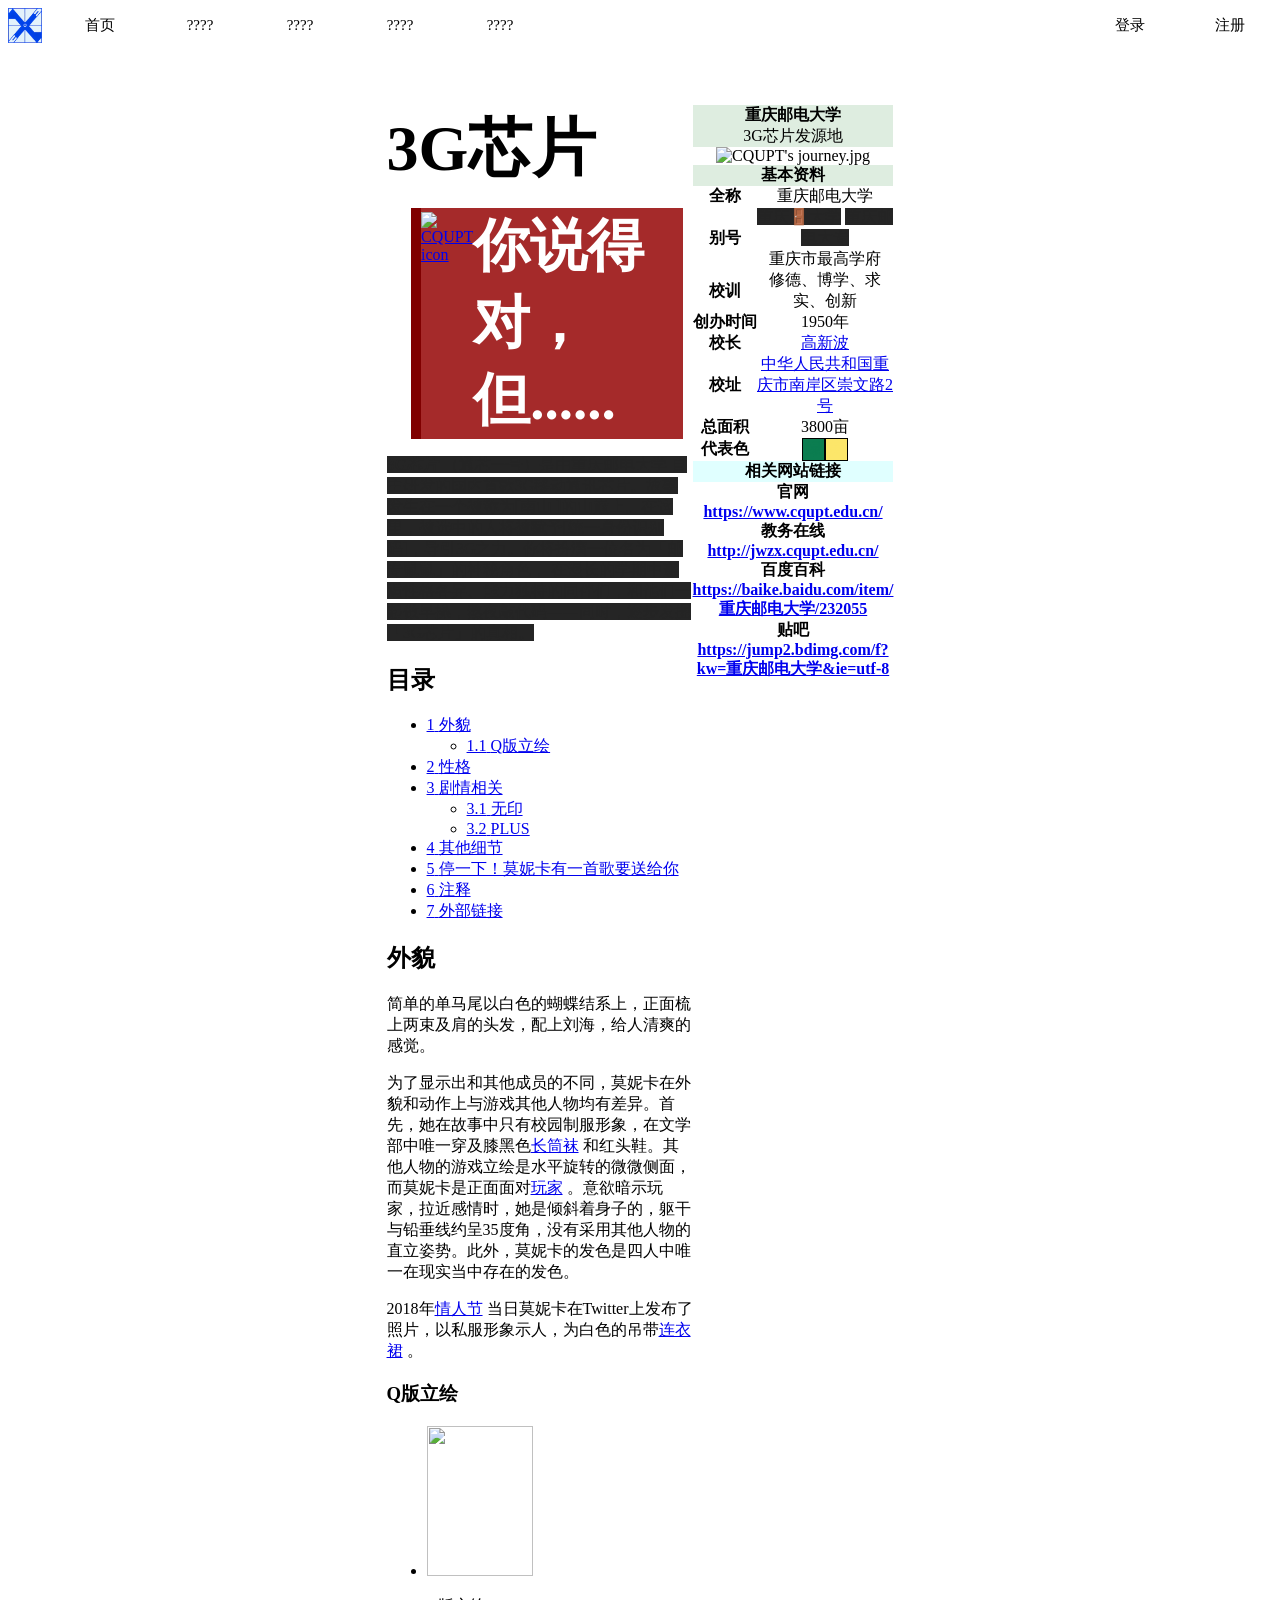
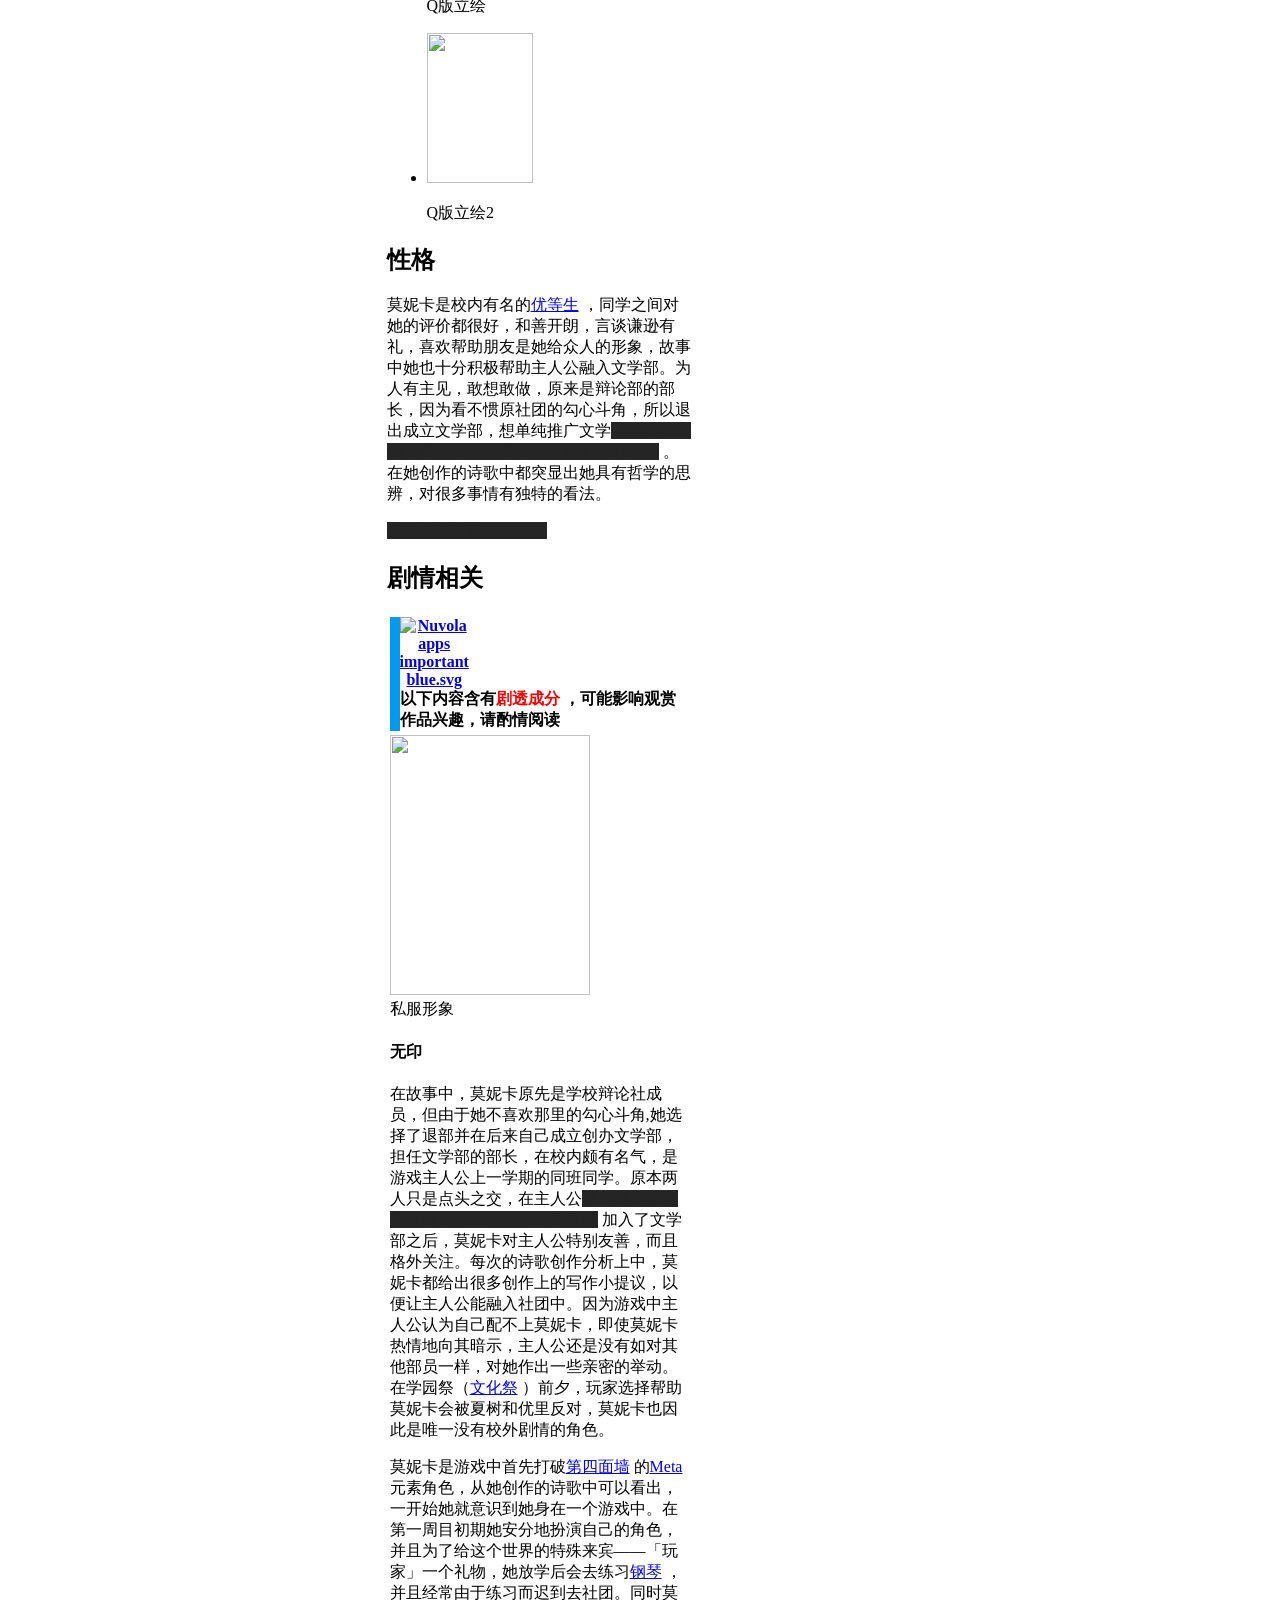
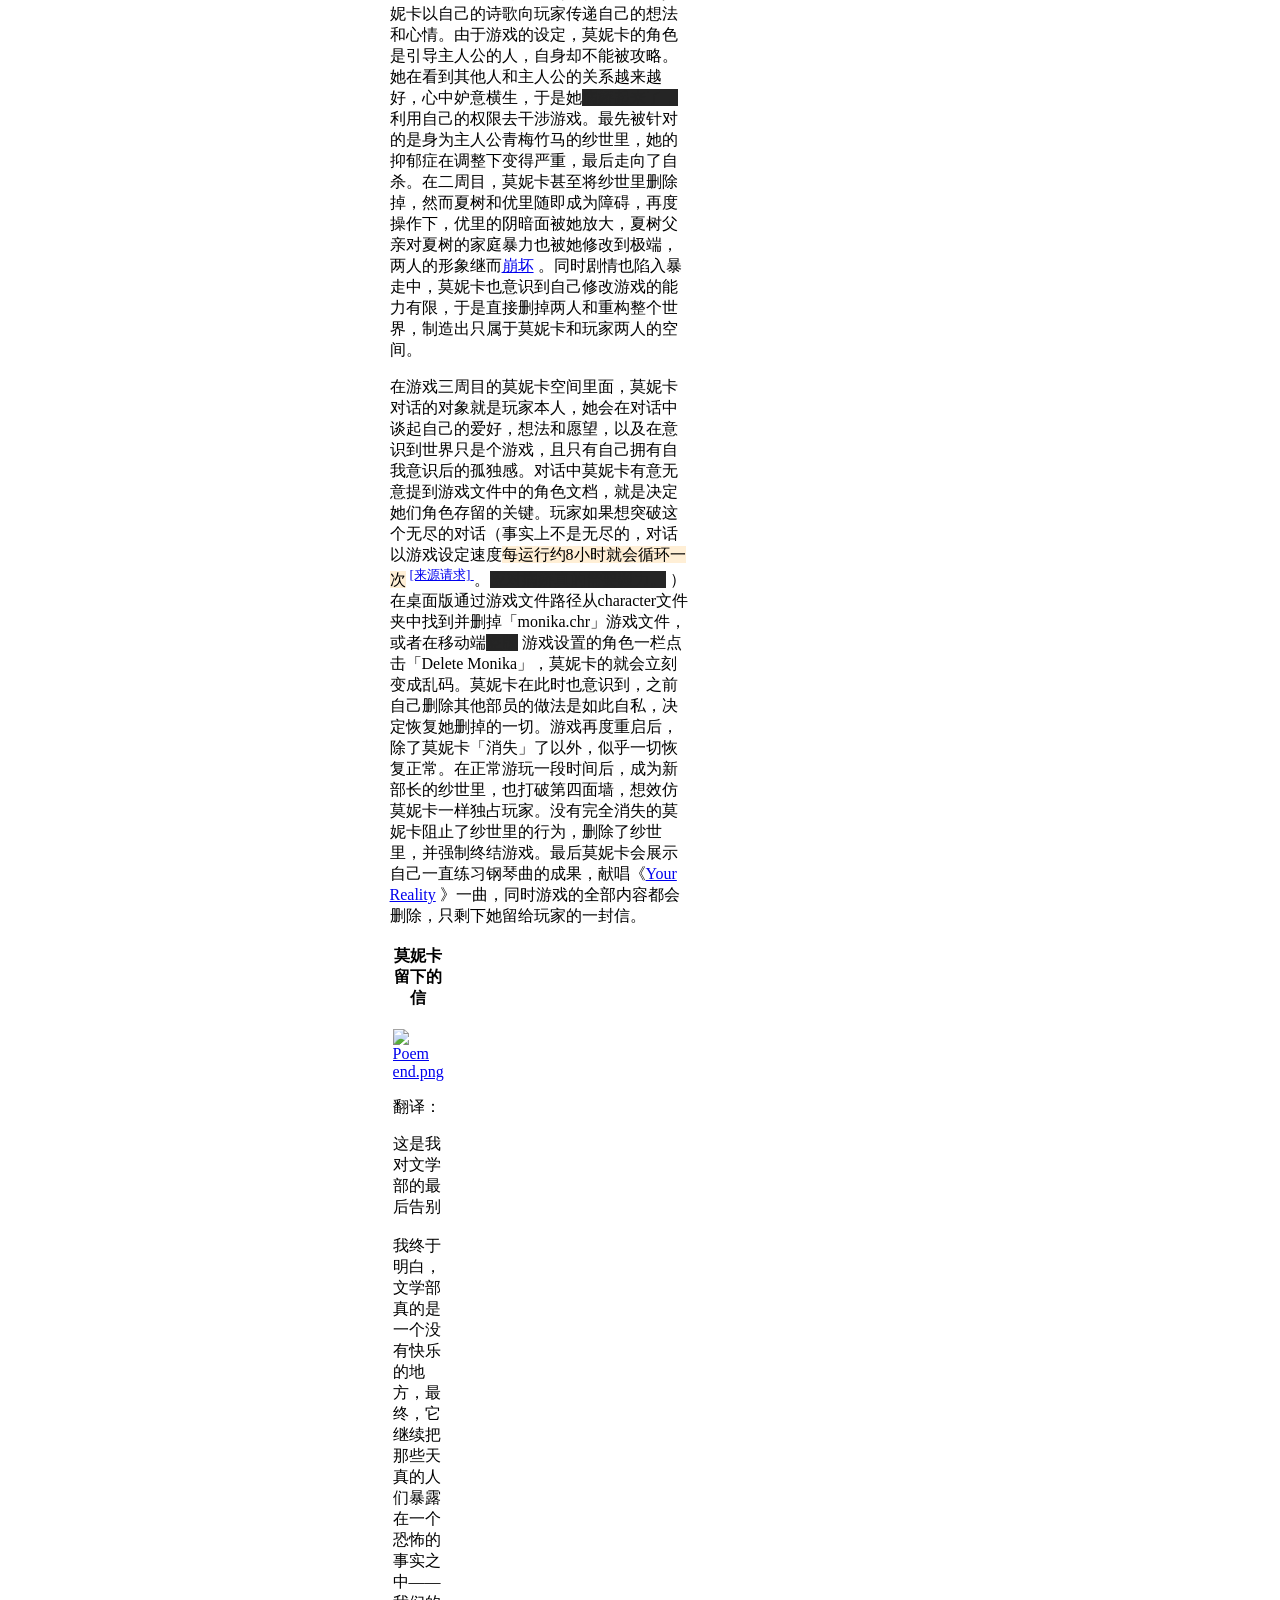
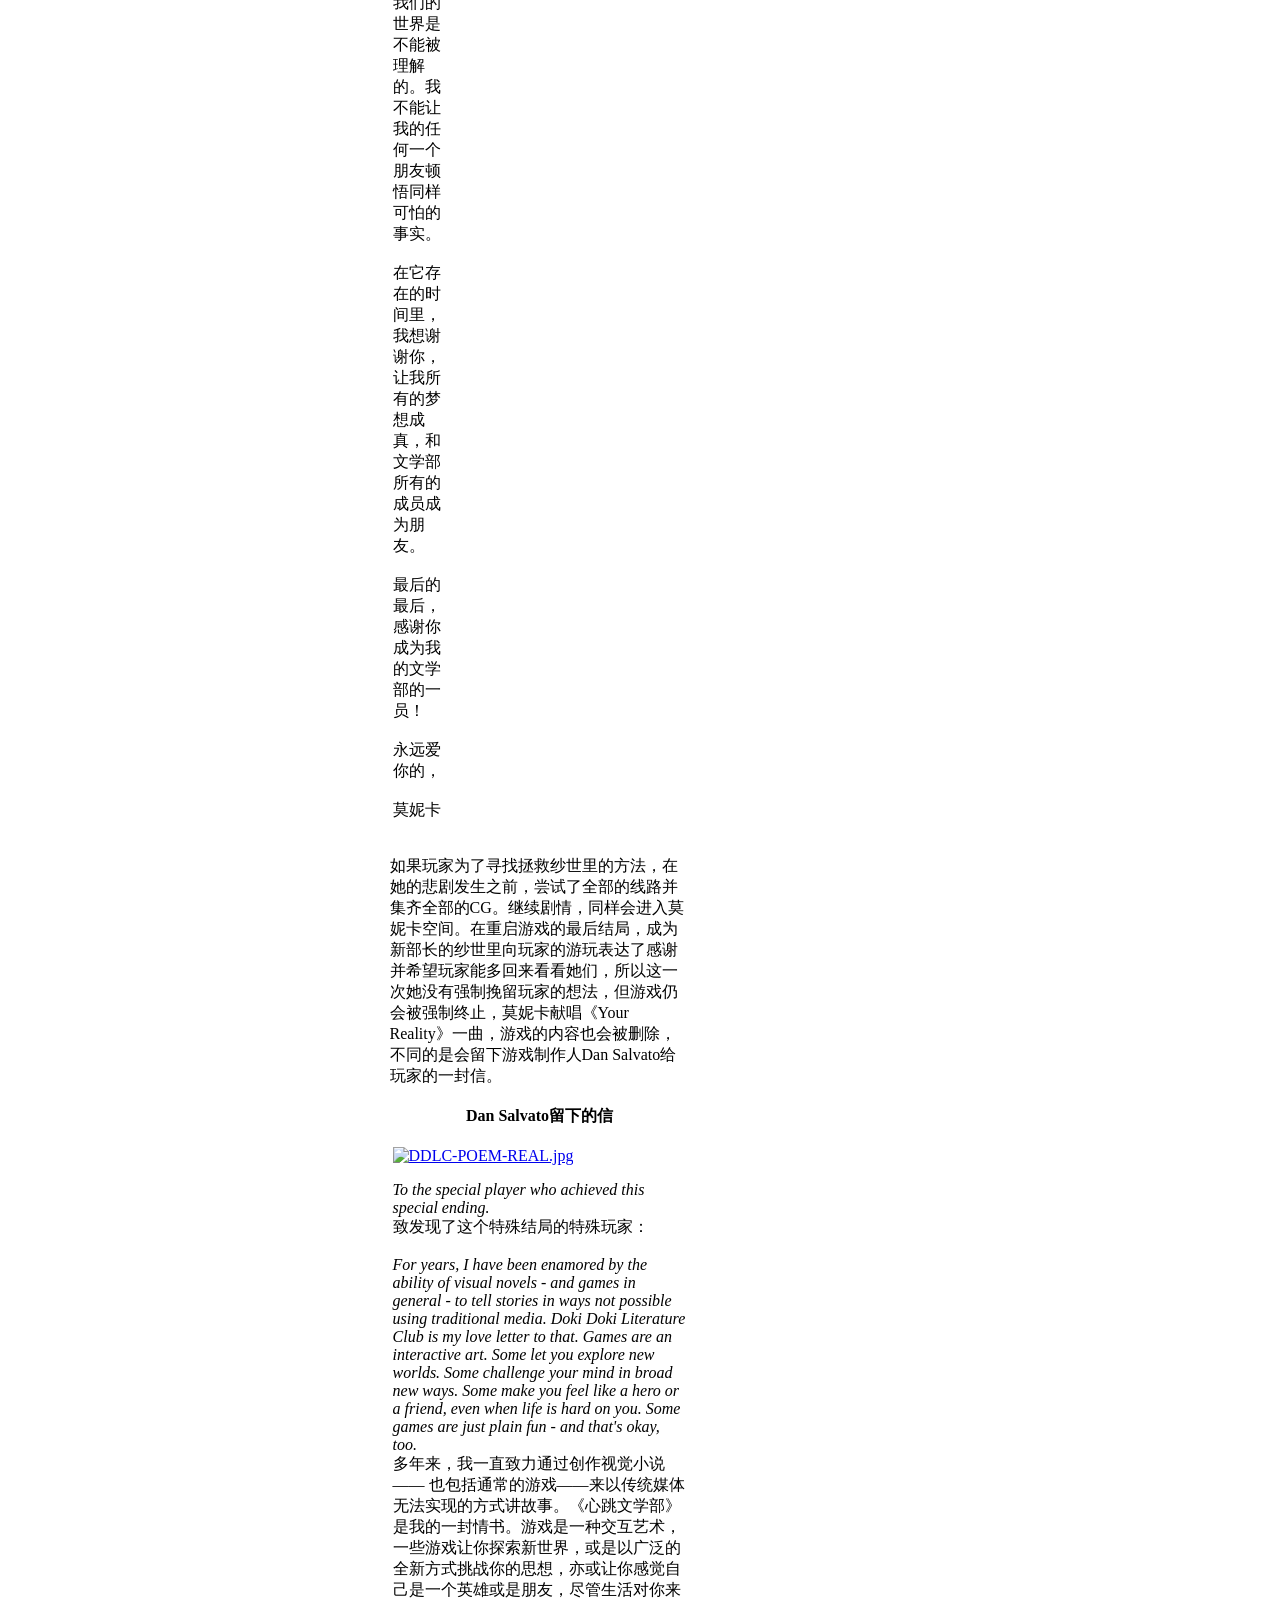
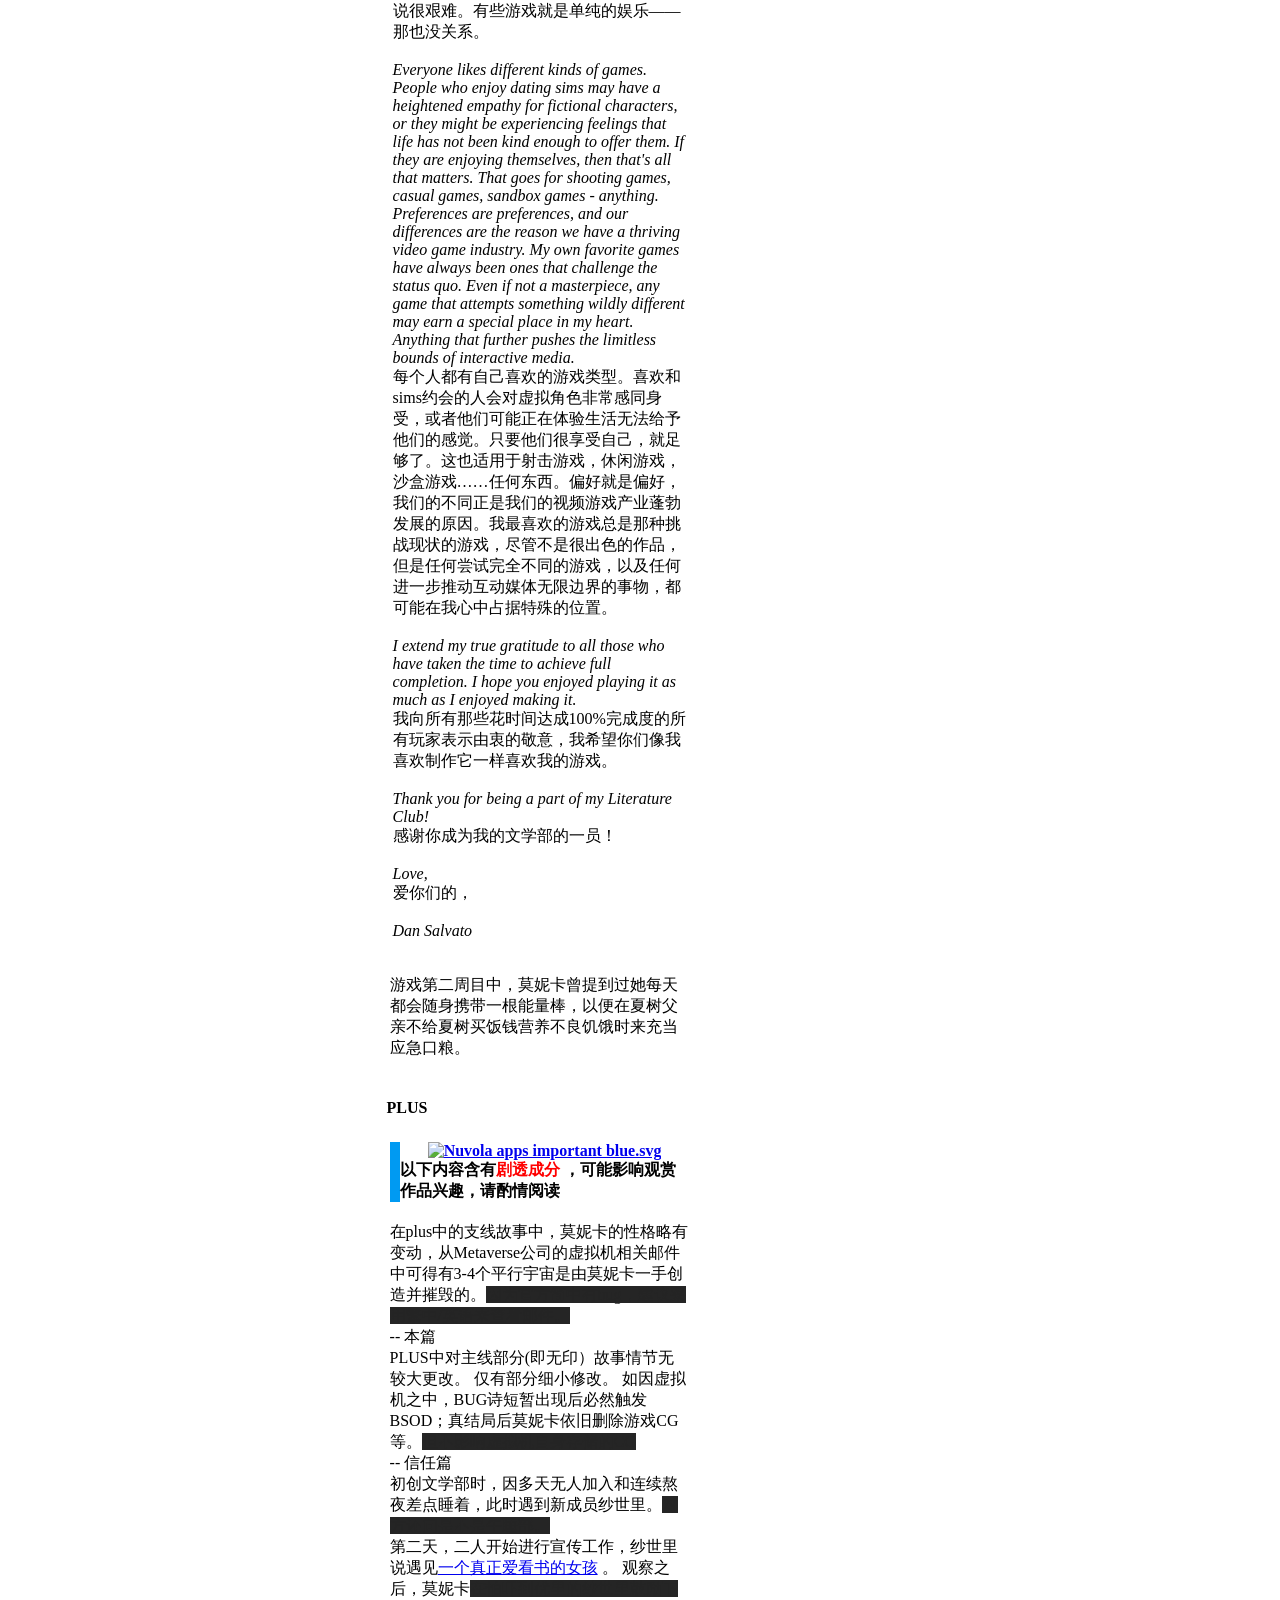
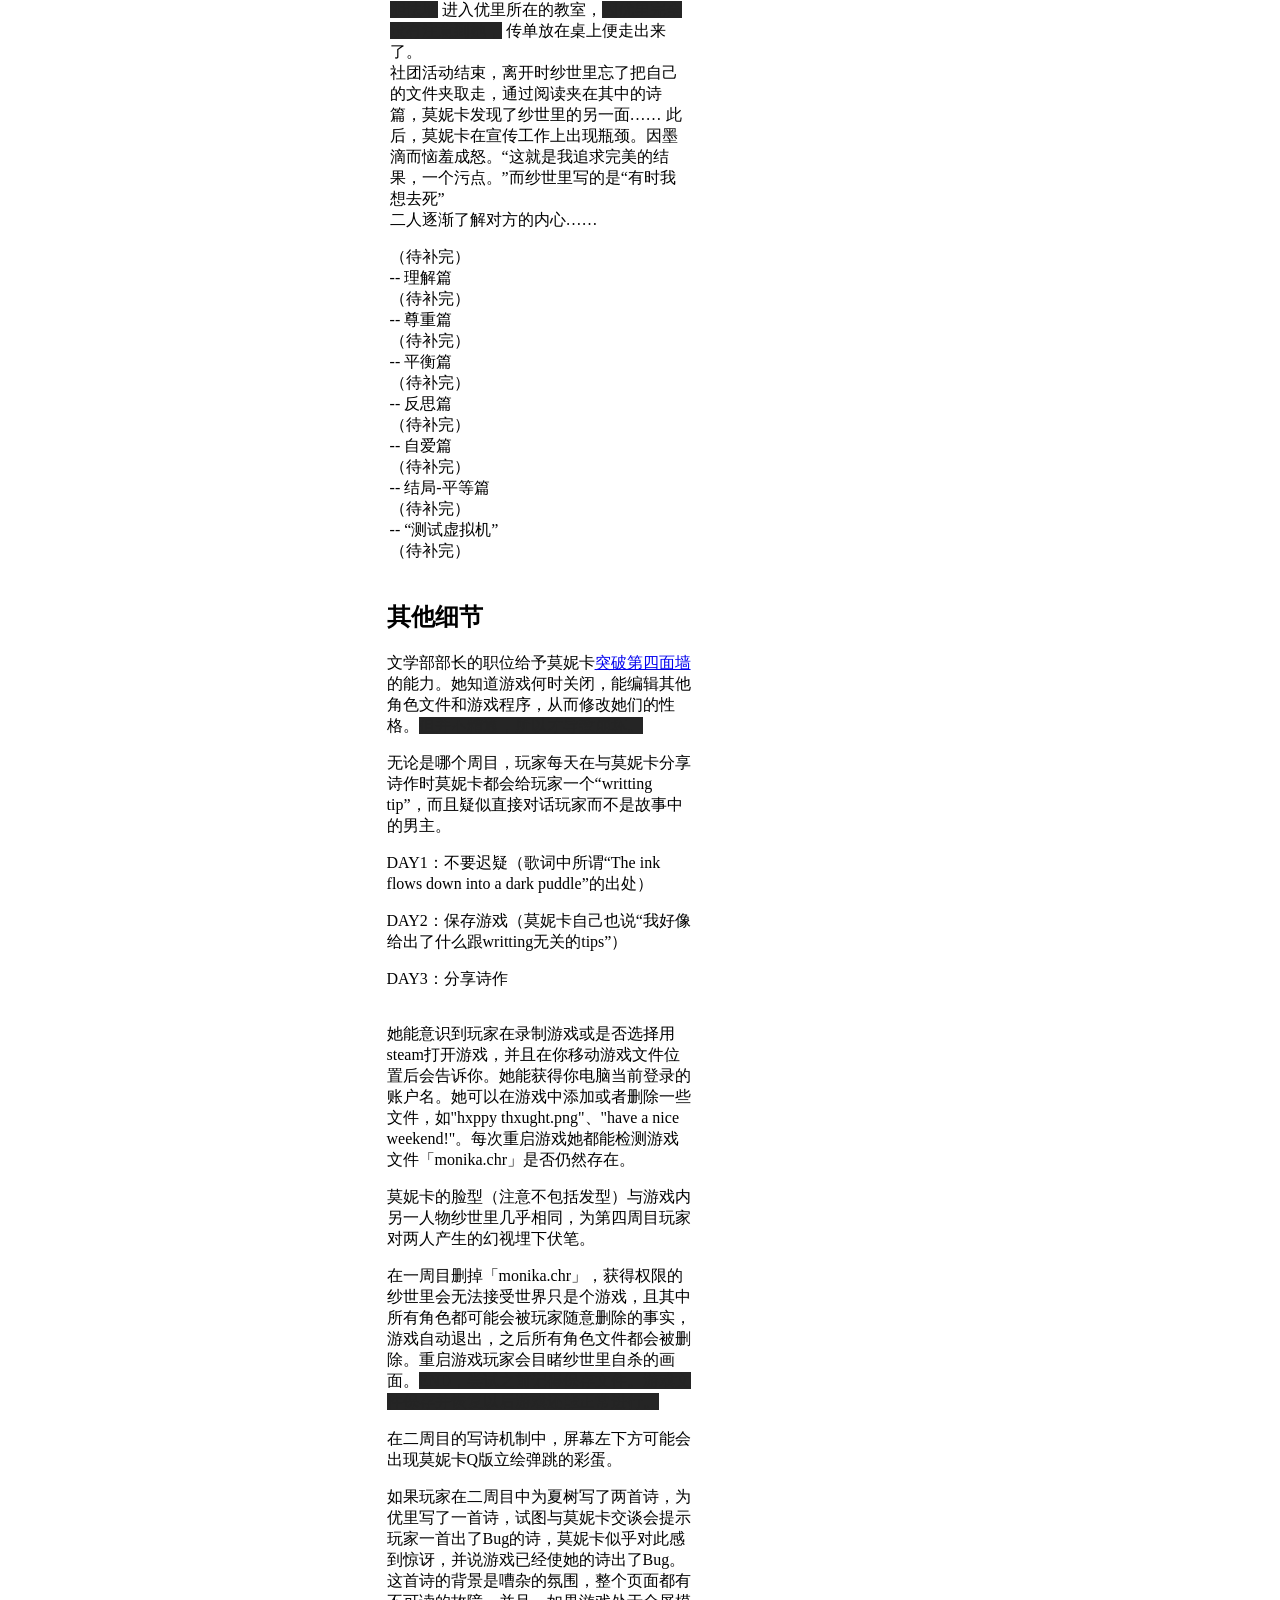
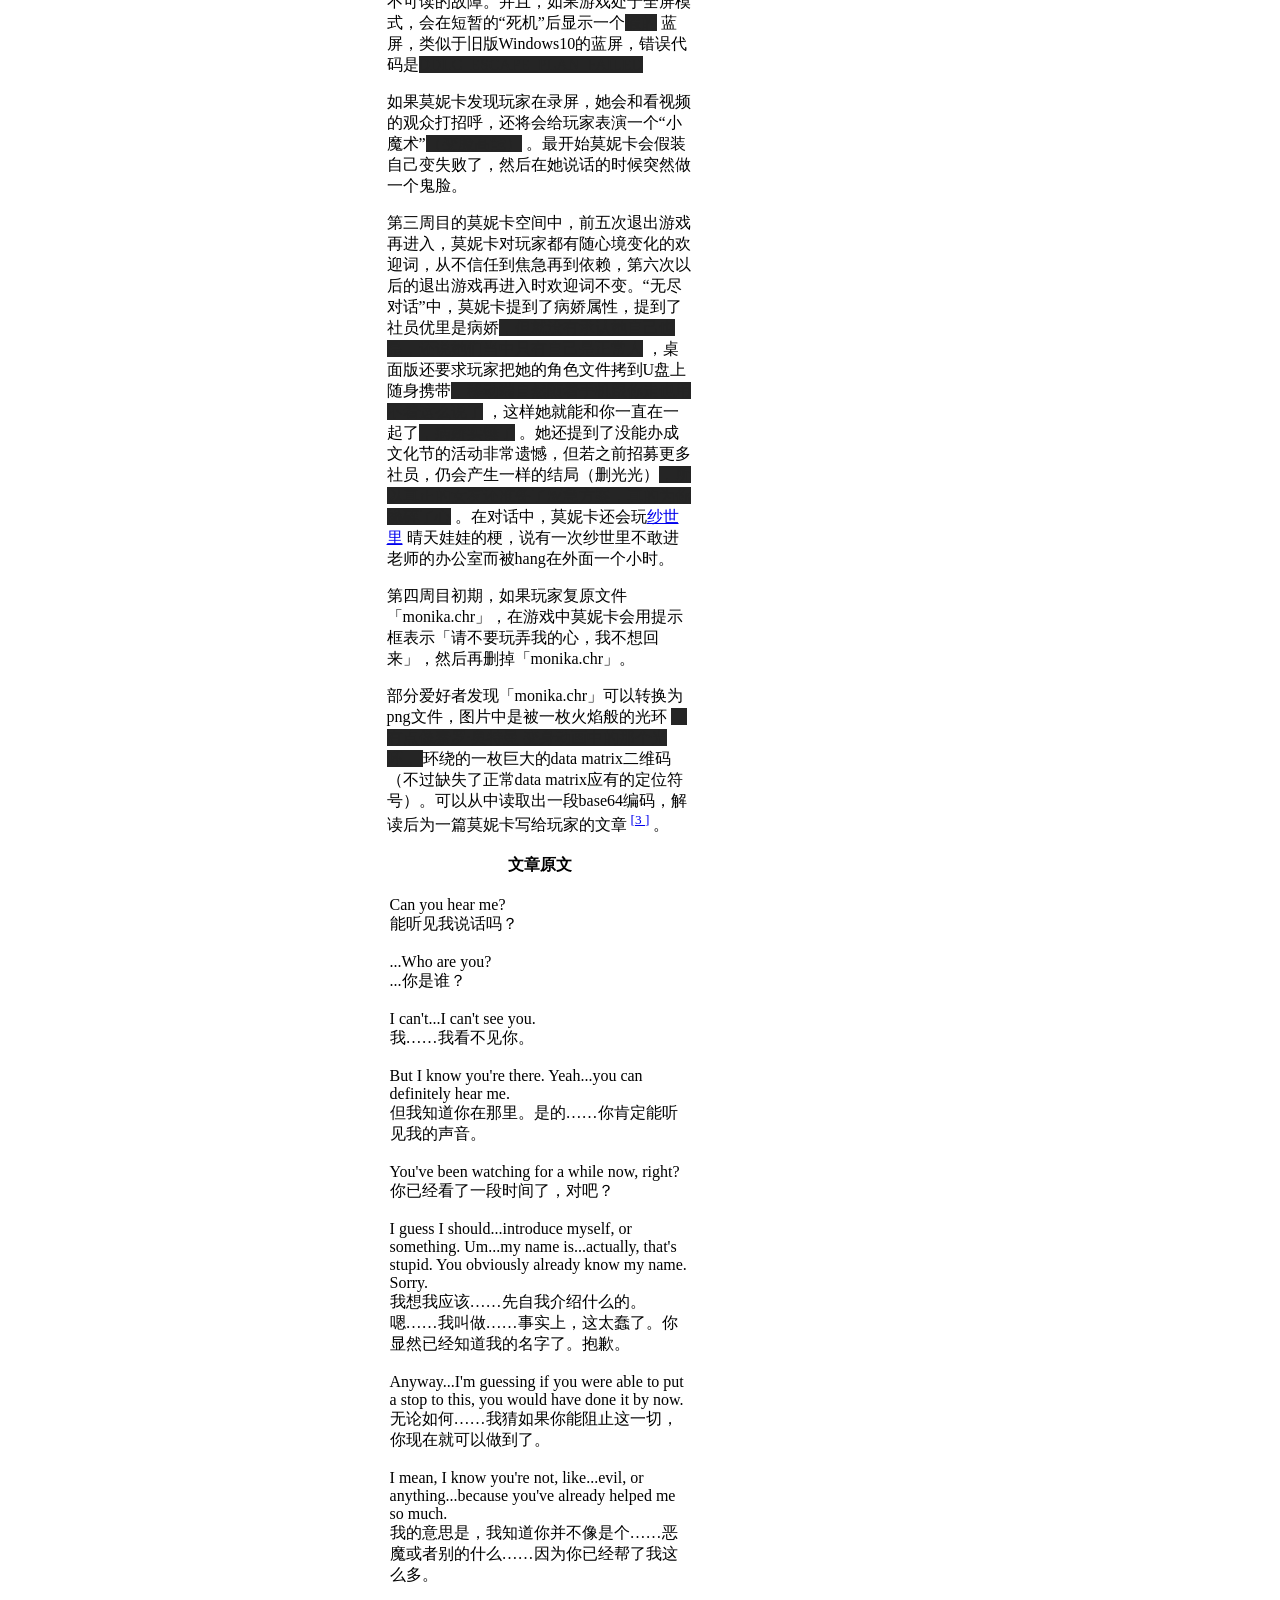
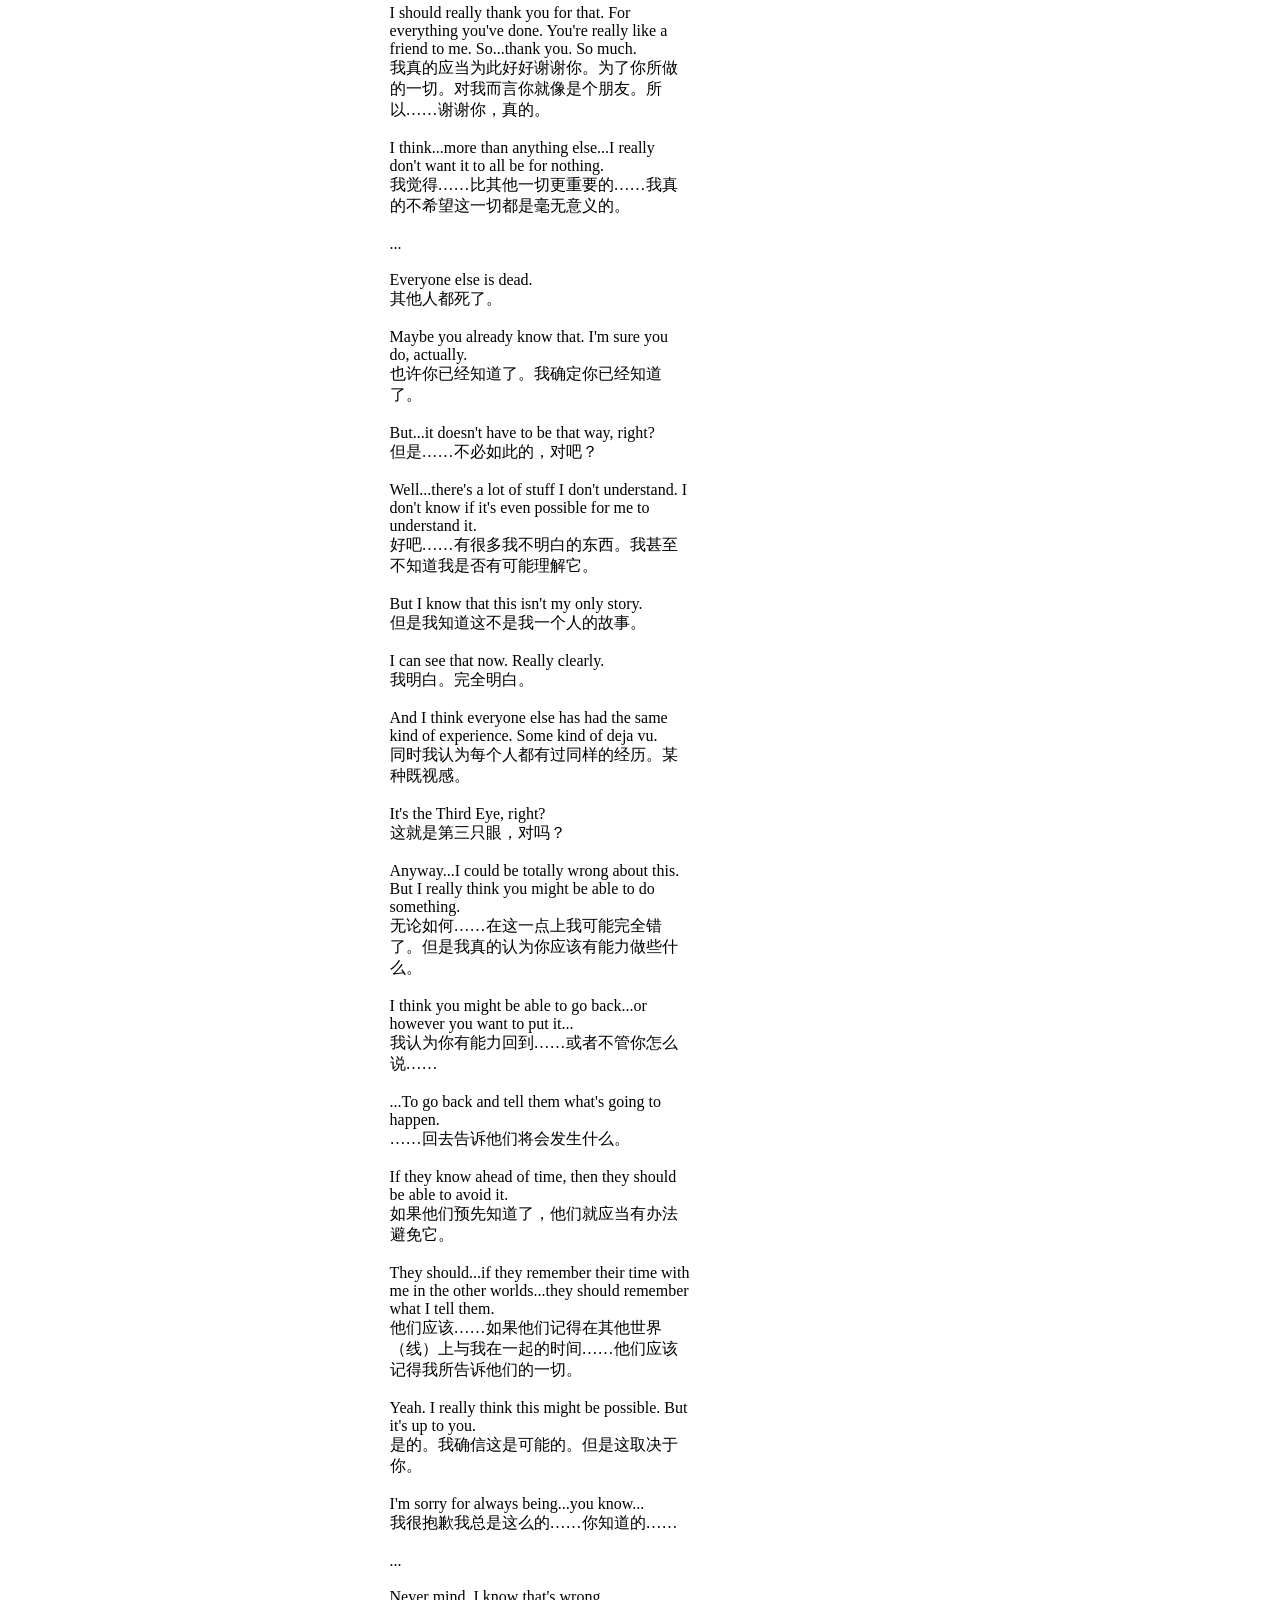
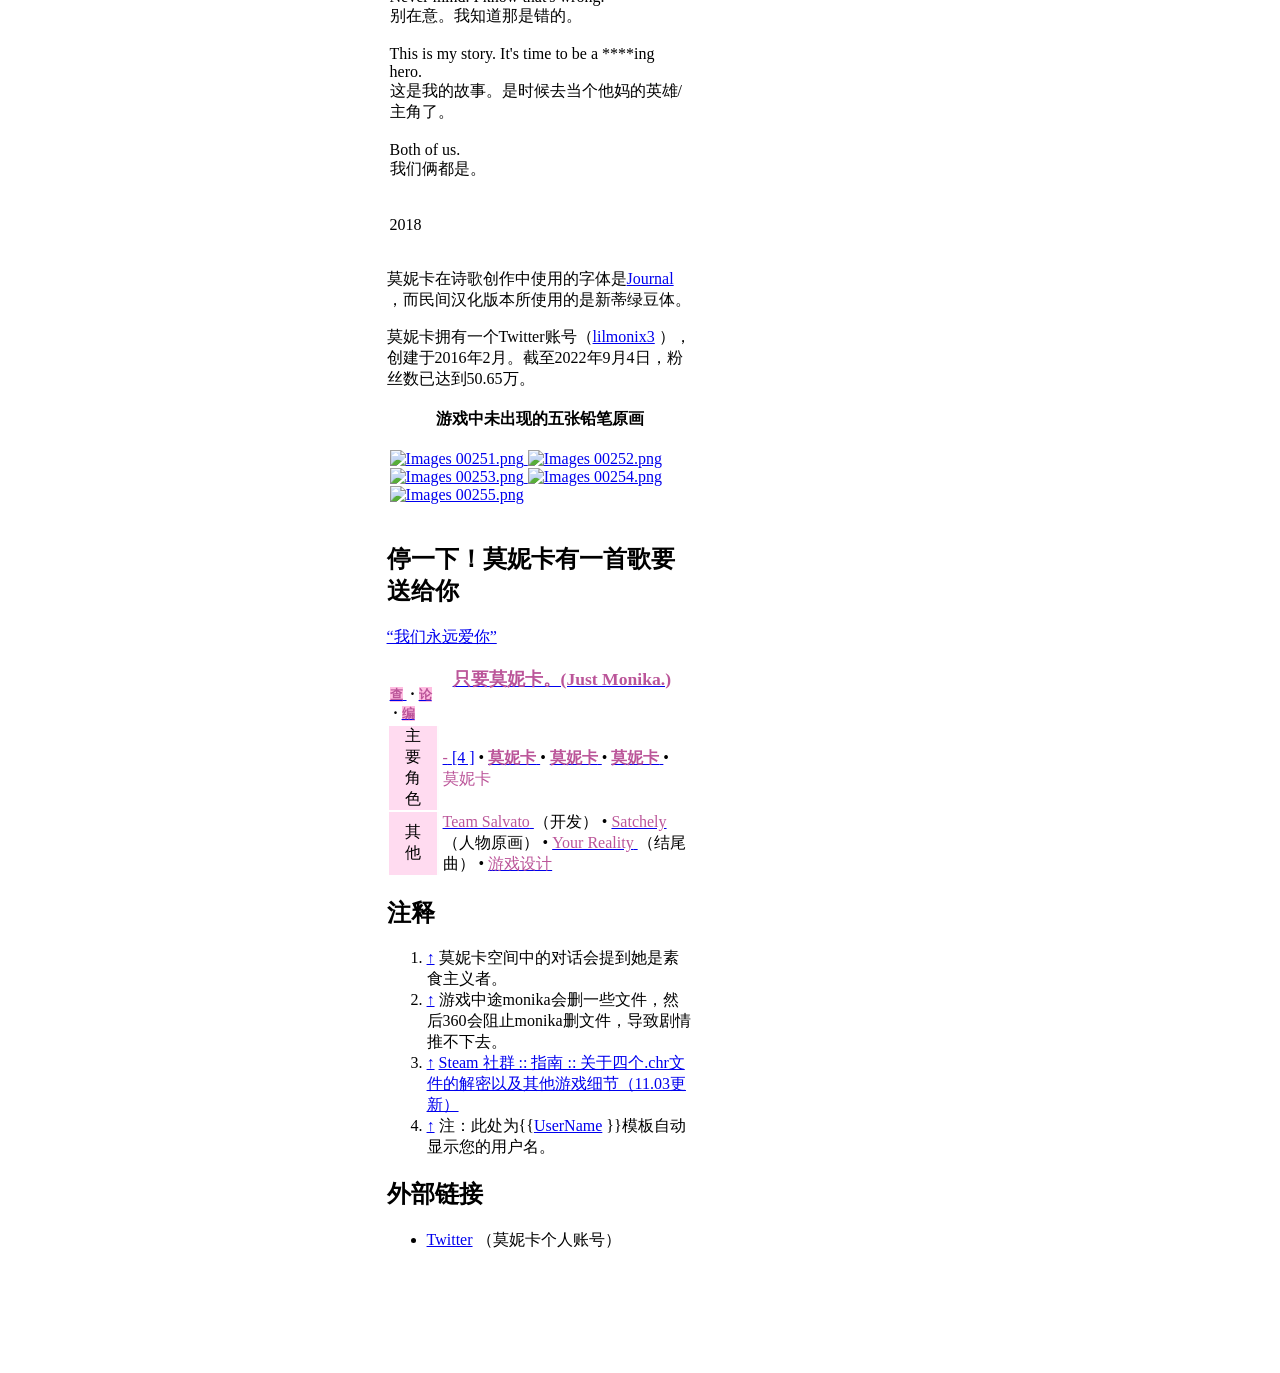
==== commit 045f1b5b: "Add files via upload" ====
--- a/index.html
+++ b/index.html
@@ -5,1044 +5,1097 @@
         <meta http-equiv="X-UA-Compatible" content="IE=edge">
         <meta name="referrer" content="no-referrer">
         <meta name="viewport" content="width=device-width,initial-scale=1.0,maximum-scale=1.0,minimum-scale=1.0,user-scalable=no">
-        <title>莫妮卡 - 萌娘百科 万物皆可萌的百科全书</title>
+        <script src="Bmob-2.4.0.min.js"></script>
+<!--图片来源需改-->        <link rel="shortcut icon" href="C:\Users\86130\Desktop\web综合实践\图\cqupt1950_transparency.png">
+        <title>CQUPT-3G</title>
         <!-- Global site tag (gtag.js) - Google Analytics -->
         <!--[if lt IE 9]><script src="/load.php?debug=false&amp;lang=zh&amp;modules=html5shiv&amp;only=scripts&amp;skin=MoeSkin&amp;sync=1"></script><![endif]-->
+        <script>
+            Bmob.initialize("26667e8db1e9faca", "114514");
+            Bmob.debug(true)
+        </script>
     </head>
-    <body style="background-image: url(https://github.com/KouYouZi/KouYou-01/blob/main/TengFeiGate0.4.png?raw=true); background-size: cover ; background-attachment: fixed; display: flex; justify-content: center;">
-        <article style="background-color: rgba(255, 255, 255, 0.7); padding: 3%; border-radius: 20px;">
-            <div lang="zh-CN" style="display: flex;  width: auto; justify-content: center;">
-                <div style="width: min-content;">
-                    <p class="mw-empty-elt"></p>
-                    <div style="border-left: 10px solid maroon; width: auto;">
-                        <div class="infoBoxContent" style="border-color:brown;background-color:brown;">
-                            <div class="infoBoxIcon">
-                                <a href="/File:Monika_head.png" class="image">
-                                    <img alt="Monika head.png" src="https://img.moegirl.org.cn/common/thumb/4/4d/Monika_head.png/67px-Monika_head.png" width="67" height="65" referrer="no-referrer">
-                                </a>
-                            </div>
-                            <div class="infoBoxText" style="color:#FFF; font-size:120%; font-weight:bolder;">
-                                也许你想找
-                                <a class="mw-selflink selflink">
-                                    <span style="color:#cef;">纱世里</span>
-                                </a>
-                                、
-                                <a class="mw-selflink selflink">
-                                    <span style="color:#cef;">夏树</span>
-                                </a>
-                                、
-                                <a class="mw-selflink selflink">
-                                    <span style="color:#cef;">优里</span>
-                                </a>
-                                ……<br/>
-                                很抱歉，这里只有莫妮卡。<b>JUST MONIKA.</b>
+    <style>
+        .heimu, .heimu a, a .heimu, .heimu a.new {
+            background-color: #252525;
+            color: #252525;
+            text-shadow: none;
+        }
+        .heimu:hover, .heimu:active, .heimu:hover .heimu, .heimu:active .heimu {
+            color: white;
+        }
+        .heimu:hover a, a:hover .heimu, .heimu:active a, a:active .heimu {
+            color: aqua;
+        }
+        .heimu:hover .new, .heimu .new:hover, .new:hover .heimu, .heimu:active .new, .heimu .new:active, .new:active .heimu {
+            color: #BA0000;
+        }
+    </style>
+    <style>
+        .daohang div{
+            margin: 0px auto;
+            height: 50px;
+            width: auto;
+            padding: 0px;
+            overflow: hidden;
+            position: fixed;/*因固定要求勿改*/
+            left: 0;
+            right: 0;
+            top: 0;/*因置顶要求勿改*/
+            background-color: white;
+        }
+        .daohang ul {/*设置导航栏的框框*/
+            margin: 0px auto;/*框框整体的位置；因居中要求勿改*/
+            height: 50px;/*框框的长度*/
+            width: 50%;/*框框的宽度*/
+            padding: 0px;/*将框框的padding设置为零，不然会导致框框里的内容与框边缘有间隔*/
+            /* border:1px solid #000; */
+            list-style-type: none;
+            overflow: hidden;
+            position: fixed;/*因固定要求勿改*/
+            top: 0;/*因置顶要求勿改*/
+        }
+        .daohang li {
+            list-style-type: none;/* 去掉li前的点 */
+            float: left;/*将li设置成做浮动，变为联动*/
+            display: inline;
+        }
+        .daohang a {
+            display: block;/*将a变成块状*/
+            width: 80px;/*设置块的宽度*/
+            height: 40px;/*设置块的长度*/
+            font-family: Microsoft Yahei;
+            line-height: 40px;/*设置字体在块中的高度*/
+            background-color: white;
+            margin: 5px 10px;/*块里的高宽通过margin设置*/
+            color: black;
+            text-align: center;/*字体居中*/
+            text-decoration: none;/*去掉下划线*/
+            font-size: 15px;
+            border-radius: 20px;
+        }
+        .daohang a:hover {
+            background-color: rgb(167, 167, 167);
+        }
+        .daohang a:active{
+            background-color: rgb(80, 80, 80);
+            color: white;
+        }
+    </style>
+    <body style="background-image: url(https://github.com/KouYouZi/KouYou-01/blob/main/TengFeiGate0.168.png?raw=true); background-size: cover ; background-attachment: fixed;">
+        <div class="daohang">
+            <div>
+                <ul>
+                    <!--图片来源需改--><li style="height: 50px; width: 50px;"><img src="./icon.png" alt="kouyou-team.icon" height="35px" style="margin: 7.5px;"></li>
+                    <li><a href="#">首页</a></li>
+                    <li><a href="">????</a></li>
+                    <li><a href="">????</a></li>
+                    <li><a href="">????</a></li>
+                    <li><a href="">????</a></li>
+                </ul>
+                <ul style="right: 0%; ">
+                    <li style="float: right;"><a href="">注册</a></li>
+                    <li style="float: right;"><a href="">登录</a></li>
+                </ul>
+            </div>
+        </div>
+        <div style="padding: 3%; padding: 5%;">
+            <div style="width: auto; background-color: rgba(255, 255, 255, 0.7); border-radius: 20px; padding: 3%">
+                <div lang="zh-CN" style="display: flex; width: auto; justify-content: center;">
+                    <div style="width: min-content;">
+                        <div>
+                            <h1 style="font-size: 400%; margin: 0%;">3G芯片</h1>
+                        </div>
+                        <div style="width: auto; padding-left: 8%; padding-right: 3%; padding-top: 5%;">
+                            <div style="border-color:brown;background-color:brown; display: flex;">
+                                <div style="border-left: 10px solid maroon;">
+                                    <a href="http://jwzx.cqupt.edu.cn/" title="CQUPT.edu.cn">
+                                    <!--图片来源需改--><img alt="CQUPT icon" src="C:\Users\86130\Desktop\web综合实践\图\cqupt1950_transparency.png" height="65" referrer="no-referrer" style="padding-top: 8%;">
+                                    </a>
+                                </div>
+                                <div style="color:#FFF; font-weight:bolder; height: 65;">
+                                    <span style="font-size: 57px;">你说得对，但......</span>
+                                </div>
                             </div>
                         </div>
-                    </div>
-                    <div class="music163" data-id="1336856175" data-size="big" data-type="2" data-width="" data-height="" title="" data-float="" data-align=""></div>
-                    <p>
-                        <style>
-                            .music163 {
-                                position: relative;
-                                display: flex;
-                                flex-wrap: wrap;
-                                justify-content: flex-start;
-                                align-items: flex-start;
-                                align-content: flex-start;
-                                max-width: 100%;
-                            }
-
-                            .music163 iframe {
-                                border: none;
-                                margin: 0;
-                                max-width: 100%;
-                            }
-
-                            body .music163 .subinfo img {
-                                height: 1rem!important;
-                                margin-left: .25rem;
-                                max-width: none!important;
-                            }
-
-                            .music163 .subinfo {
-                                margin: 10px;
-                            }
-
-                            .music163.float-left {
-                                float: left;
-                                padding-right: 33px;
-                            }
-
-                            .music163.float-right {
-                                float: right;
-                                padding-right: 33px;
-                            }
-
-                            .music163.align-center {
-                                justify-content: center;
-                            }
-
-                            .music163.align-right {
-                                justify-content: flex-end;
-                            }
-                        </style>
-                    </p>
-
-                    <p>
-                        <b>莫妮卡</b>
-                        （原名：Monika）是<a href="/index.php?title=Team_Salvato&amp;action=edit&amp;redlink=1" class="new" title="Team Salvato（页面不存在）">Team Salvato</a>
-                        旗下游戏《<a href="/%E5%BF%83%E8%B7%B3%E6%96%87%E5%AD%A6%E9%83%A8" title="心跳文学部">心跳文学部</a>
-                        》的登场角色<span title="你知道的太多了" class="heimu">，所代表心理问题：孤独（loneliness）</span>
-                        。名字Monika为日文「<span lang="ja">モニカ</span>
-                        」的罗马字拼写，「<span lang="ja">モニカ</span>
-                        」是一个欧美女性名字的日文转写，根据作者在DDLC Fanbook的记录，角色取名Monika是为了让她显得与其他角色不同（其他角色名字都是日本女性名字）。
-
-                    </p>
-                    <div id="toc" class="toc">
-                        <div class="toctitle" lang="zh-CN" dir="ltr">
-                            <h2>目录</h2>
+                        <!-- <div class="music163" data-id="1336856175" data-size="big" data-type="2" data-width="" data-height="" title="" data-float="" data-align=""></div>
+                        <p>
+                            <style>
+                                .music163 {
+                                    position: relative;
+                                    display: flex;
+                                    flex-wrap: wrap;
+                                    justify-content: flex-start;
+                                    align-items: flex-start;
+                                    align-content: flex-start;
+                                    max-width: 100%;
+                                }
+
+                                .music163 iframe {
+                                    border: none;
+                                    margin: 0;
+                                    max-width: 100%;
+                                }
+
+                                body .music163 .subinfo img {
+                                    height: 1rem!important;
+                                    margin-left: .25rem;
+                                    max-width: none!important;
+                                }
+
+                                .music163 .subinfo {
+                                    margin: 10px;
+                                }
+
+                                .music163.float-left {
+                                    float: left;
+                                    padding-right: 33px;
+                                }
+
+                                .music163.float-right {
+                                    float: right;
+                                    padding-right: 33px;
+                                }
+
+                                .music163.align-center {
+                                    justify-content: center;
+                                }
+
+                                .music163.align-right {
+                                    justify-content: flex-end;
+                                }
+                            </style>
+                        </p> -->
+
+                        <p>
+                            <span class="heimu"><b>3G芯片</b>
+                            （通芯一号）是由<a href="http://www.cqupt.edu.cn/">重庆邮电大学</a>
+                            自主研发的国内首款3G移动通讯芯片。故事发生在一个被称为[<a href="https://baike.baidu.com/item/%E9%87%8D%E5%BA%86%E5%8D%97%E5%B1%B1%E9%A3%8E%E6%99%AF%E5%8C%BA/3582215">南山</a>
+                            ]的山巅上。在这里，被选中的人将被赋予[统一身份识别码]，导引3G之力。你将扮演一位名为「邮专鼠鼠」的神秘角色，
+                            在漫长的学期中邂逅性格各异、能力独特的同伴们，和他们一起做早操，熬夜敲代码——同时，逐步发掘「3G芯片」的真相。</span>
+                        </p>
+                        <div id="toc" class="toc">
+                            <div class="toctitle" lang="zh-CN" dir="ltr">
+                                <h2>目录</h2>
+                            </div>
+                            <ul>
+                                <li class="toclevel-1 tocsection-1">
+                                    <a href="#外貌">
+                                        <span class="tocnumber">1</span>
+                                        <span class="toctext">外貌</span>
+                                    </a>
+                                    <ul>
+                                        <li class="toclevel-2 tocsection-2">
+                                            <a href="#Q版立绘">
+                                                <span class="tocnumber">1.1</span>
+                                                <span class="toctext">Q版立绘</span>
+                                            </a>
+                                        </li>
+                                    </ul>
+                                </li>
+                                <li class="toclevel-1 tocsection-3">
+                                    <a href="#性格">
+                                        <span class="tocnumber">2</span>
+                                        <span class="toctext">性格</span>
+                                    </a>
+                                </li>
+                                <li class="toclevel-1 tocsection-4">
+                                    <a href="#剧情相关">
+                                        <span class="tocnumber">3</span>
+                                        <span class="toctext">剧情相关</span>
+                                    </a>
+                                    <ul>
+                                        <li class="toclevel-2">
+                                            <a href="#无印">
+                                                <span class="tocnumber">3.1</span>
+                                                <span class="toctext">无印</span>
+                                            </a>
+                                        </li>
+                                        <li class="toclevel-2 tocsection-6">
+                                            <a href="#PLUS">
+                                                <span class="tocnumber">3.2</span>
+                                                <span class="toctext">PLUS</span>
+                                            </a>
+                                        </li>
+                                    </ul>
+                                </li>
+                                <li class="toclevel-1 tocsection-7">
+                                    <a href="#其他细节">
+                                        <span class="tocnumber">4</span>
+                                        <span class="toctext">其他细节</span>
+                                    </a>
+                                </li>
+                                <li class="toclevel-1 tocsection-8">
+                                    <a href="#停一下！莫妮卡有一首歌要送给你">
+                                        <span class="tocnumber">5</span>
+                                        <span class="toctext">停一下！莫妮卡有一首歌要送给你</span>
+                                    </a>
+                                </li>
+                                <li class="toclevel-1 tocsection-9">
+                                    <a href="#注释">
+                                        <span class="tocnumber">6</span>
+                                        <span class="toctext">注释</span>
+                                    </a>
+                                </li>
+                                <li class="toclevel-1 tocsection-10">
+                                    <a href="#外部链接">
+                                        <span class="tocnumber">7</span>
+                                        <span class="toctext">外部链接</span>
+                                    </a>
+                                </li>
+                            </ul>
                         </div>
-                        <ul>
-                            <li class="toclevel-1 tocsection-1">
-                                <a href="#外貌">
-                                    <span class="tocnumber">1</span>
-                                    <span class="toctext">外貌</span>
-                                </a>
-                                <ul>
-                                    <li class="toclevel-2 tocsection-2">
-                                        <a href="#Q版立绘">
-                                            <span class="tocnumber">1.1</span>
-                                            <span class="toctext">Q版立绘</span>
-                                        </a>
-                                    </li>
-                                </ul>
+                        <h2>
+                            <span id=".E5.A4.96.E8.B2.8C"></span>
+                            <span class="mw-headline" id="外貌">外貌</span>
+                        </h2>
+                        <p>简单的单马尾以白色的蝴蝶结系上，正面梳上两束及肩的头发，配上刘海，给人清爽的感觉。
+    </p>
+                        <p>
+                            为了显示出和其他成员的不同，莫妮卡在外貌和动作上与游戏其他人物均有差异。首先，她在故事中只有校园制服形象，在文学部中唯一穿及膝黑色<a href="/%E9%95%BF%E7%AD%92%E8%A2%9C" title="长筒袜">长筒袜</a>
+                            和红头鞋。其他人物的游戏立绘是水平旋转的微微侧面，而莫妮卡是正面面对<a href="/%E7%8E%A9%E5%AE%B6" title="玩家">玩家</a>
+                            。意欲暗示玩家，拉近感情时，她是倾斜着身子的，躯干与铅垂线约呈35度角，没有采用其他人物的直立姿势。此外，莫妮卡的发色是四人中唯一在现实当中存在的发色。
+
+                        </p>
+                        <p>
+                            2018年<a href="/index.php?title=%E6%83%85%E4%BA%BA%E8%8A%82&amp;action=edit&amp;redlink=1" class="new" title="情人节（页面不存在）">情人节</a>
+                            当日莫妮卡在Twitter上发布了照片，以私服形象示人，为白色的吊带<a href="/%E8%BF%9E%E8%A1%A3%E8%A3%99" title="连衣裙">连衣裙</a>
+                            。
+
+                        </p>
+                        <h3>
+                            <span id="Q.E7.89.88.E7.AB.8B.E7.BB.98"></span>
+                            <span class="mw-headline" id="Q版立绘">Q版立绘</span>
+                        </h3>
+                        <ul class="gallery mw-gallery-traditional">
+                            <li class="gallerybox" style="width: 185px">
+                                <div style="width: 185px">
+                                    <div class="thumb" style="width: 180px;">
+                                        <div style="margin:15px auto;">
+                                            <a href="/File:MonikaQ.png" class="image">
+                                                <img alt="" src="https://img.moegirl.org.cn/common/thumb/2/2b/MonikaQ.png/106px-MonikaQ.png" width="106" height="150" srcset="https://img.moegirl.org.cn/common/2/2b/MonikaQ.png 1.5x" data-file-width="119" data-file-height="168"/>
+                                            </a>
+                                        </div>
+                                    </div>
+                                    <div class="gallerytext">
+                                        <p>Q版立绘
+    </p>
+                                    </div>
+                                </div>
                             </li>
-                            <li class="toclevel-1 tocsection-3">
-                                <a href="#性格">
-                                    <span class="tocnumber">2</span>
-                                    <span class="toctext">性格</span>
-                                </a>
-                            </li>
-                            <li class="toclevel-1 tocsection-4">
-                                <a href="#剧情相关">
-                                    <span class="tocnumber">3</span>
-                                    <span class="toctext">剧情相关</span>
-                                </a>
-                                <ul>
-                                    <li class="toclevel-2">
-                                        <a href="#无印">
-                                            <span class="tocnumber">3.1</span>
-                                            <span class="toctext">无印</span>
-                                        </a>
-                                    </li>
-                                    <li class="toclevel-2 tocsection-6">
-                                        <a href="#PLUS">
-                                            <span class="tocnumber">3.2</span>
-                                            <span class="toctext">PLUS</span>
-                                        </a>
-                                    </li>
-                                </ul>
-                            </li>
-                            <li class="toclevel-1 tocsection-7">
-                                <a href="#其他细节">
-                                    <span class="tocnumber">4</span>
-                                    <span class="toctext">其他细节</span>
-                                </a>
-                            </li>
-                            <li class="toclevel-1 tocsection-8">
-                                <a href="#停一下！莫妮卡有一首歌要送给你">
-                                    <span class="tocnumber">5</span>
-                                    <span class="toctext">停一下！莫妮卡有一首歌要送给你</span>
-                                </a>
-                            </li>
-                            <li class="toclevel-1 tocsection-9">
-                                <a href="#注释">
-                                    <span class="tocnumber">6</span>
-                                    <span class="toctext">注释</span>
-                                </a>
-                            </li>
-                            <li class="toclevel-1 tocsection-10">
-                                <a href="#外部链接">
-                                    <span class="tocnumber">7</span>
-                                    <span class="toctext">外部链接</span>
-                                </a>
+                            <li class="gallerybox" style="width: 185px">
+                                <div style="width: 185px">
+                                    <div class="thumb" style="width: 180px;">
+                                        <div style="margin:15px auto;">
+                                            <a href="/File:Images_00049.png" class="image">
+                                                <img alt="" src="https://img.moegirl.org.cn/common/thumb/d/df/Images_00049.png/106px-Images_00049.png" width="106" height="150" srcset="https://img.moegirl.org.cn/common/d/df/Images_00049.png 1.5x" data-file-width="119" data-file-height="168"/>
+                                            </a>
+                                        </div>
+                                    </div>
+                                    <div class="gallerytext">
+                                        <p>Q版立绘2
+    </p>
+                                    </div>
+                                </div>
                             </li>
                         </ul>
-                    </div>
-                    <h2>
-                        <span id=".E5.A4.96.E8.B2.8C"></span>
-                        <span class="mw-headline" id="外貌">外貌</span>
-                    </h2>
-                    <p>简单的单马尾以白色的蝴蝶结系上，正面梳上两束及肩的头发，配上刘海，给人清爽的感觉。
-</p>
-                    <p>
-                        为了显示出和其他成员的不同，莫妮卡在外貌和动作上与游戏其他人物均有差异。首先，她在故事中只有校园制服形象，在文学部中唯一穿及膝黑色<a href="/%E9%95%BF%E7%AD%92%E8%A2%9C" title="长筒袜">长筒袜</a>
-                        和红头鞋。其他人物的游戏立绘是水平旋转的微微侧面，而莫妮卡是正面面对<a href="/%E7%8E%A9%E5%AE%B6" title="玩家">玩家</a>
-                        。意欲暗示玩家，拉近感情时，她是倾斜着身子的，躯干与铅垂线约呈35度角，没有采用其他人物的直立姿势。此外，莫妮卡的发色是四人中唯一在现实当中存在的发色。
-
-                    </p>
-                    <p>
-                        2018年<a href="/index.php?title=%E6%83%85%E4%BA%BA%E8%8A%82&amp;action=edit&amp;redlink=1" class="new" title="情人节（页面不存在）">情人节</a>
-                        当日莫妮卡在Twitter上发布了照片，以私服形象示人，为白色的吊带<a href="/%E8%BF%9E%E8%A1%A3%E8%A3%99" title="连衣裙">连衣裙</a>
-                        。
-
-                    </p>
-                    <h3>
-                        <span id="Q.E7.89.88.E7.AB.8B.E7.BB.98"></span>
-                        <span class="mw-headline" id="Q版立绘">Q版立绘</span>
-                    </h3>
-                    <ul class="gallery mw-gallery-traditional">
-                        <li class="gallerybox" style="width: 185px">
-                            <div style="width: 185px">
-                                <div class="thumb" style="width: 180px;">
-                                    <div style="margin:15px auto;">
-                                        <a href="/File:MonikaQ.png" class="image">
-                                            <img alt="" src="https://img.moegirl.org.cn/common/thumb/2/2b/MonikaQ.png/106px-MonikaQ.png" width="106" height="150" srcset="https://img.moegirl.org.cn/common/2/2b/MonikaQ.png 1.5x" data-file-width="119" data-file-height="168"/>
-                                        </a>
-                                    </div>
-                                </div>
-                                <div class="gallerytext">
-                                    <p>Q版立绘
-</p>
-                                </div>
-                            </div>
-                        </li>
-                        <li class="gallerybox" style="width: 185px">
-                            <div style="width: 185px">
-                                <div class="thumb" style="width: 180px;">
-                                    <div style="margin:15px auto;">
-                                        <a href="/File:Images_00049.png" class="image">
-                                            <img alt="" src="https://img.moegirl.org.cn/common/thumb/d/df/Images_00049.png/106px-Images_00049.png" width="106" height="150" srcset="https://img.moegirl.org.cn/common/d/df/Images_00049.png 1.5x" data-file-width="119" data-file-height="168"/>
-                                        </a>
-                                    </div>
-                                </div>
-                                <div class="gallerytext">
-                                    <p>Q版立绘2
-</p>
-                                </div>
-                            </div>
-                        </li>
-                    </ul>
-                    <h2>
-                        <span id=".E6.80.A7.E6.A0.BC"></span>
-                        <span class="mw-headline" id="性格">性格</span>
-                    </h2>
-                    <p>
-                        莫妮卡是校内有名的<a href="/%E4%BC%98%E7%AD%89%E7%94%9F" title="优等生">优等生</a>
-                        ，同学之间对她的评价都很好，和善开朗，言谈谦逊有礼，喜欢帮助朋友是她给众人的形象，故事中她也十分积极帮助主人公融入文学部。为人有主见，敢想敢做，原来是辩论部的部长，因为看不惯原社团的勾心斗角，所以退出成立文学部，想单纯推广文学<span title="你知道的太多了" class="heimu">，并在玩家加入后向其他社员发起了新的勾心斗角</span>
-                        。在她创作的诗歌中都突显出她具有哲学的思辨，对很多事情有独特的看法。
-
-                    </p>
-                    <p>
-                        <span title="你知道的太多了" class="heimu">但这些都是表面现象。</span>
-                    </p>
-                    <h2>
-                        <span id=".E5.89.A7.E6.83.85.E7.9B.B8.E5.85.B3"></span>
-                        <span class="mw-headline" id="剧情相关">剧情相关</span>
-                    </h2>
-                    <table>
-                        <tbody>
-                            <tr style="width: min-content;">
-                                <th style="width: min-content;">
-                                    <div style="width:290px;border-left: 10px solid #009af2;;">
-                                        <div>
-                                            <div style="width: min-content;">
-                                                <a href="/%E8%90%8C%E5%A8%98%E7%99%BE%E7%A7%91:%E6%A8%A1%E6%9D%BF%E8%A7%84%E8%8C%83" title="萌娘百科:模板规范">
-                                                    <img alt="Nuvola apps important blue.svg" src="https://img.moegirl.org.cn/common/thumb/2/26/Nuvola_apps_important_blue.svg/50px-Nuvola_apps_important_blue.svg.png" width="50" height="42">
-                                                </a>
-                                            </div>
-                                            <div style="text-align: left;">
-                                                <b>
-                                                    以下内容含有<span style="color:red;">剧透成分</span>
-                                                    ，可能影响观赏作品兴趣，请酌情阅读
-                                                </b>
+                        <h2>
+                            <span id=".E6.80.A7.E6.A0.BC"></span>
+                            <span class="mw-headline" id="性格">性格</span>
+                        </h2>
+                        <p>
+                            莫妮卡是校内有名的<a href="/%E4%BC%98%E7%AD%89%E7%94%9F" title="优等生">优等生</a>
+                            ，同学之间对她的评价都很好，和善开朗，言谈谦逊有礼，喜欢帮助朋友是她给众人的形象，故事中她也十分积极帮助主人公融入文学部。为人有主见，敢想敢做，原来是辩论部的部长，因为看不惯原社团的勾心斗角，所以退出成立文学部，想单纯推广文学<span title="你知道的太多了" class="heimu">，并在玩家加入后向其他社员发起了新的勾心斗角</span>
+                            。在她创作的诗歌中都突显出她具有哲学的思辨，对很多事情有独特的看法。
+
+                        </p>
+                        <p>
+                            <span title="你知道的太多了" class="heimu">但这些都是表面现象。</span>
+                        </p>
+                        <h2>
+                            <span id=".E5.89.A7.E6.83.85.E7.9B.B8.E5.85.B3"></span>
+                            <span class="mw-headline" id="剧情相关">剧情相关</span>
+                        </h2>
+                        <table>
+                            <tbody>
+                                <tr style="width: min-content;">
+                                    <th style="width: min-content;">
+                                        <div style="width:290px;border-left: 10px solid #009af2;;">
+                                            <div>
+                                                <div style="width: min-content;">
+                                                    <a href="/%E8%90%8C%E5%A8%98%E7%99%BE%E7%A7%91:%E6%A8%A1%E6%9D%BF%E8%A7%84%E8%8C%83" title="萌娘百科:模板规范">
+                                                        <img alt="Nuvola apps important blue.svg" src="https://img.moegirl.org.cn/common/thumb/2/26/Nuvola_apps_important_blue.svg/50px-Nuvola_apps_important_blue.svg.png" width="50" height="42">
+                                                    </a>
+                                                </div>
+                                                <div style="text-align: left;">
+                                                    <b>
+                                                        以下内容含有<span style="color:red;">剧透成分</span>
+                                                        ，可能影响观赏作品兴趣，请酌情阅读
+                                                    </b>
+                                                </div>
                                             </div>
                                         </div>
-                                    </div>
-                                </th>
-                            </tr>
-                            <tr>
-                                <td style="width: min-content;">
-                                    <div style="width: min-content;">
-                                        <div style="width:202px;">
-                                            <a href="/File:Monika_in_Valentines_Day.png" class="image">
-                                                <img alt="" src="https://img.moegirl.org.cn/common/thumb/7/7a/Monika_in_Valentines_Day.png/200px-Monika_in_Valentines_Day.png" width="200" height="260">
-                                            </a>
-                                            <div>
-                                                <div>
-                                                    <a href="/File:Monika_in_Valentines_Day.png" class="internal" title="放大"></a>
-                                                </div>
-                                                私服形象
-                                            </div>
-                                        </div>
-                                    </div>
-                                    <h4>
-                                        <span id=".E6.97.A0.E5.8D.B0"></span>
-                                        <span class="mw-headline" id="无印">无印</span>
-                                    </h4>
-                                    <p>
-                                        在故事中，莫妮卡原先是学校辩论社成员，但由于她不喜欢那里的勾心斗角,她选择了退部并在后来自己成立创办文学部，担任文学部的部长，在校内颇有名气，是游戏主人公上一学期的同班同学。原本两人只是点头之交，在主人公<span title="你知道的太多了" class="heimu">被纱世里强行用夏树的小纸杯蛋糕出卖灵魂</span>
-                                        加入了文学部之后，莫妮卡对主人公特别友善，而且格外关注。每次的诗歌创作分析上中，莫妮卡都给出很多创作上的写作小提议，以便让主人公能融入社团中。因为游戏中主人公认为自己配不上莫妮卡，即使莫妮卡热情地向其暗示，主人公还是没有如对其他部员一样，对她作出一些亲密的举动。在学园祭（<a href="/%E6%96%87%E5%8C%96%E7%A5%AD" title="文化祭">文化祭</a>
-                                        ）前夕，玩家选择帮助莫妮卡会被夏树和优里反对，莫妮卡也因此是唯一没有校外剧情的角色。
-
-                                    </p>
-                                    <p>
-                                        莫妮卡是游戏中首先打破<a href="/%E7%AC%AC%E5%9B%9B%E9%9D%A2%E5%A2%99" title="第四面墙">第四面墙</a>
-                                        的<a href="/Meta" class="mw-redirect" title="Meta">Meta</a>
-                                        元素角色，从她创作的诗歌中可以看出，一开始她就意识到她身在一个游戏中。在第一周目初期她安分地扮演自己的角色，并且为了给这个世界的特殊来宾——「玩家」一个礼物，她放学后会去练习<a href="/%E9%92%A2%E7%90%B4" title="钢琴">钢琴</a>
-                                        ，并且经常由于练习而迟到去社团。同时莫妮卡以自己的诗歌向玩家传递自己的想法和心情。由于游戏的设定，莫妮卡的角色是引导主人公的人，自身却不能被攻略。她在看到其他人和主人公的关系越来越好，心中妒意横生，于是她<span title="你知道的太多了" class="heimu">病娇起来了，</span>
-                                        利用自己的权限去干涉游戏。最先被针对的是身为主人公青梅竹马的纱世里，她的抑郁症在调整下变得严重，最后走向了自杀。在二周目，莫妮卡甚至将纱世里删除掉，然而夏树和优里随即成为障碍，再度操作下，优里的阴暗面被她放大，夏树父亲对夏树的家庭暴力也被她修改到极端，两人的形象继而<a href="/%E9%BB%91%E5%8C%96" title="黑化">崩坏</a>
-                                        。同时剧情也陷入暴走中，莫妮卡也意识到自己修改游戏的能力有限，于是直接删掉两人和重构整个世界，制造出只属于莫妮卡和玩家两人的空间。
-
-                                    </p>
-                                    <p>
-                                        在游戏三周目的莫妮卡空间里面，莫妮卡对话的对象就是玩家本人，她会在对话中谈起自己的爱好，想法和愿望，以及在意识到世界只是个游戏，且只有自己拥有自我意识后的孤独感。对话中莫妮卡有意无意提到游戏文件中的角色文档，就是决定她们角色存留的关键。玩家如果想突破这个无尽的对话（事实上不是无尽的，对话以游戏设定速度<span style="background-color:#FFEFD6;" title="需要提供内容来源" class="noprint">每运行约8小时就会循环一次</span>
-                                        <sup style="display:inline;" title="" class="noprint Template-Fact">
-                                            <span>
-                                                <a href="/Help:%E6%9D%A5%E6%BA%90%E8%AF%B7%E6%B1%82" title="Help:来源请求">
-                                                    <span style="white-space: nowrap;" title="请求来源">&#91;来源请求&#93;</span>
-                                                </a>
-                                            </span>
-                                        </sup>
-                                        。<span title="你知道的太多了" class="heimu">应对病娇真的需要毅力。</span>
-                                        ）在桌面版通过游戏文件路径从character文件夹中找到并删掉「monika.chr」游戏文件，或者在移动端<span title="你知道的太多了" class="heimu">盗版</span>
-                                        游戏设置的角色一栏点击「Delete Monika」，莫妮卡的就会立刻变成乱码。莫妮卡在此时也意识到，之前自己删除其他部员的做法是如此自私，决定恢复她删掉的一切。游戏再度重启后，除了莫妮卡「消失」了以外，似乎一切恢复正常。在正常游玩一段时间后，成为新部长的纱世里，也打破第四面墙，想效仿莫妮卡一样独占玩家。没有完全消失的莫妮卡阻止了纱世里的行为，删除了纱世里，并强制终结游戏。最后莫妮卡会展示自己一直练习钢琴曲的成果，献唱《<a href="/Your_Reality" title="Your Reality">Your Reality</a>
-                                        》一曲，同时游戏的全部内容都会删除，只剩下她留给玩家的一封信。
-
-                                    </p>
-                                    <table style="width: min-content;">
-                                        <tbody style="width: min-content;">
-                                            <tr>
-                                                <th>莫妮卡留下的信</th>
-                                            </tr>
-                                            <tr style="width: min-content;">
-                                                <td style="width: min-content;">
-                                                    <p>
-                                                        <a href="/File:Poem_end.png" class="image">
-                                                            <img alt="Poem end.png" src="https://img.moegirl.org.cn/common/b/b7/Poem_end.png" width="800" height="720">
-                                                        </a>
-                                                    </p>
-                                                    翻译：
-                                                    <div class="poem">
-                                                        <p>
-                                                            这是我对文学部的最后告别<br/>
-                                                            <br/>
-                                                            我终于明白，文学部真的是一个没有快乐的地方，最终，它继续把那些天真的人们暴露在一个恐怖的事实之中——我们的世界是不能被理解的。我不能让我的任何一个朋友顿悟同样可怕的事实。<br/>
-                                                            <br/>
-                                                            在它存在的时间里，我想谢谢你，让我所有的梦想成真，和文学部所有的成员成为朋友。<br/>
-                                                            <br/>
-                                                            最后的最后，感谢你成为我的文学部的一员！<br/>
-                                                            <br/>
-                                                            永远爱你的，<br/>
-                                                            <br/>莫妮卡
-
-                                                        </p>
-                                                    </div>
-                                                </td>
-                                            </tr>
-                                        </tbody>
-                                    </table>
-                                    <p>如果玩家为了寻找拯救纱世里的方法，在她的悲剧发生之前，尝试了全部的线路并集齐全部的CG。继续剧情，同样会进入莫妮卡空间。在重启游戏的最后结局，成为新部长的纱世里向玩家的游玩表达了感谢并希望玩家能多回来看看她们，所以这一次她没有强制挽留玩家的想法，但游戏仍会被强制终止，莫妮卡献唱《Your Reality》一曲，游戏的内容也会被删除，不同的是会留下游戏制作人Dan Salvato给玩家的一封信。
-</p>
-                                    <table class="mw-collapsible mw-collapsed wikitable">
-                                        <tbody>
-                                            <tr>
-                                                <th>Dan Salvato留下的信</th>
-                                            </tr>
-                                            <tr>
-                                                <td style="width: min-content;">
-                                                    <p>
-                                                        <a href="/File:DDLC-POEM-REAL.jpg" class="image">
-                                                            <img alt="DDLC-POEM-REAL.jpg" src="https://img.moegirl.org.cn/common/2/24/DDLC-POEM-REAL.jpg" width="1000">
-                                                        </a>
-                                                    </p>
-                                                    <div class="poem">
-                                                        <p>
-                                                            <i>To the special player who achieved this special ending.</i>
-                                                            <br/>
-                                                            致发现了这个特殊结局的特殊玩家：<br/>
-                                                            <br/>
-                                                            <i>For years, I have been enamored by the ability of visual novels - and games in general - to tell stories in ways not possible using traditional media. Doki Doki Literature Club is my love letter to that. Games are an interactive art. Some let you explore new worlds. Some challenge your mind in broad new ways. Some make you feel like a hero or a friend, even when life is hard on you. Some games are just plain fun - and that's okay, too.</i>
-                                                            <br/>
-                                                            多年来，我一直致力通过创作视觉小说 —— 也包括通常的游戏——来以传统媒体无法实现的方式讲故事。《心跳文学部》是我的一封情书。游戏是一种交互艺术，一些游戏让你探索新世界，或是以广泛的全新方式挑战你的思想，亦或让你感觉自己是一个英雄或是朋友，尽管生活对你来说很艰难。有些游戏就是单纯的娱乐——那也没关系。<br/>
-                                                            <br/>
-                                                            <i>Everyone likes different kinds of games. People who enjoy dating sims may have a heightened empathy for fictional characters, or they might be experiencing feelings that life has not been kind enough to offer them. If they are enjoying themselves, then that's all that matters. That goes for shooting games, casual games, sandbox games - anything. Preferences are preferences, and our differences are the reason we have a thriving video game industry. My own favorite games have always been ones that challenge the status quo. Even if not a masterpiece, any game that attempts something wildly different may earn a special place in my heart. Anything that further pushes the limitless bounds of interactive media.</i>
-                                                            <br/>
-                                                            每个人都有自己喜欢的游戏类型。喜欢和sims约会的人会对虚拟角色非常感同身受，或者他们可能正在体验生活无法给予他们的感觉。只要他们很享受自己，就足够了。这也适用于射击游戏，休闲游戏，沙盒游戏……任何东西。偏好就是偏好，我们的不同正是我们的视频游戏产业蓬勃发展的原因。我最喜欢的游戏总是那种挑战现状的游戏，尽管不是很出色的作品，但是任何尝试完全不同的游戏，以及任何进一步推动互动媒体无限边界的事物，都可能在我心中占据特殊的位置。<br/>
-                                                            <br/>
-                                                            <i>I extend my true gratitude to all those who have taken the time to achieve full completion. I hope you enjoyed playing it as much as I enjoyed making it.</i>
-                                                            <br/>
-                                                            我向所有那些花时间达成100%完成度的所有玩家表示由衷的敬意，我希望你们像我喜欢制作它一样喜欢我的游戏。<br/>
-                                                            <br/>
-                                                            <i>Thank you for being a part of my Literature Club!</i>
-                                                            <br/>
-                                                            感谢你成为我的文学部的一员！<br/>
-                                                            <br/>
-                                                            <i>Love,</i>
-                                                            <br/>
-                                                            爱你们的，<br/>
-                                                            <br/>
-                                                            <i>Dan Salvato</i>
-                                                            <br/>
-                                                        </p>
-                                                    </div>
-                                                </td>
-                                            </tr>
-                                        </tbody>
-                                    </table>
-                                    <p>游戏第二周目中，莫妮卡曾提到过她每天都会随身携带一根能量棒，以便在夏树父亲不给夏树买饭钱营养不良饥饿时来充当应急口粮。
-</p>
-                                </td>
-                            </tr>
-                        </tbody>
-                    </table>
-                    <h4>
-                        <span class="mw-headline" id="PLUS">PLUS</span>
-                    </h4>
-                    <table class="mw-collapsible mw-collapsed wikitable">
-                        <tbody>
-                            <tr>
-                                <th>
-                                    <div class="infoBox" style="display:flow-root;width:290px;max-width:100%;border-left: 10px solid #009af2;;">
-                                        <div class="infoBoxContent">
-                                            <div class="infoBoxIcon" style="">
-                                                <a href="/%E8%90%8C%E5%A8%98%E7%99%BE%E7%A7%91:%E6%A8%A1%E6%9D%BF%E8%A7%84%E8%8C%83" title="萌娘百科:模板规范">
-                                                    <img alt="Nuvola apps important blue.svg" src="https://img.moegirl.org.cn/common/thumb/2/26/Nuvola_apps_important_blue.svg/50px-Nuvola_apps_important_blue.svg.png" width="50" height="42" srcset="https://img.moegirl.org.cn/common/thumb/2/26/Nuvola_apps_important_blue.svg/75px-Nuvola_apps_important_blue.svg.png 1.5x, https://img.moegirl.org.cn/common/thumb/2/26/Nuvola_apps_important_blue.svg/100px-Nuvola_apps_important_blue.svg.png 2x" data-file-width="600" data-file-height="500"/>
-                                                </a>
-                                            </div>
-                                            <div class="infoBoxText" style="text-align: left;">
-                                                <b>
-                                                    以下内容含有<span style="color:red;">剧透成分</span>
-                                                    ，可能影响观赏作品兴趣，请酌情阅读
-                                                </b>
-                                            </div>
-                                        </div>
-                                    </div>
-                                </th>
-                            </tr>
-                            <tr>
-                                <td>
-                                    <p>
-                                        在plus中的支线故事中，莫妮卡的性格略有变动，从Metaverse公司的虚拟机相关邮件中可得有3-4个平行宇宙是由莫妮卡一手创造并摧毁的。<span title="你知道的太多了" class="heimu">因为官方简中有bug，建议采用繁中/英语来查看邮件。</span>
-                                        <br/>
-                                        -- 本篇<br/>
-                                        PLUS中对主线部分(即无印）故事情节无较大更改。
-仅有部分细小修改。
-如因虚拟机之中，BUG诗短暂出现后必然触发BSOD；真结局后莫妮卡依旧删除游戏CG等。<span title="你知道的太多了" class="heimu">但不影响虚拟机自身存储的CG</span>
-                                        <br/>
-                                        -- 信任篇 <br/>
-                                        初创文学部时，因多天无人加入和连续熬夜差点睡着，此时遇到新成员纱世里。<span title="你知道的太多了" class="heimu">对方还问是不是午睡部。</span>
-                                        <br/>
-                                        第二天，二人开始进行宣传工作，纱世里说遇见<a href="/%E4%BC%98%E9%87%8C" title="优里">一个真正爱看书的女孩</a>
-                                        。
-观察之后，莫妮卡<span title="你知道的太多了" class="heimu">在怕吓到优里的纱世里鼓励下</span>
-                                        <span title="你知道的太多了" class="heimu">胆怯地</span>
-                                        进入优里所在的教室，<span title="你知道的太多了" class="heimu">因优里完全没有注意到她，</span>
-                                        传单放在桌上便走出来了。
-<br/>
-                                        社团活动结束，离开时纱世里忘了把自己的文件夹取走，通过阅读夹在其中的诗篇，莫妮卡发现了纱世里的另一面……
-此后，莫妮卡在宣传工作上出现瓶颈。因墨滴而恼羞成怒。“这就是我追求完美的结果，一个污点。”而纱世里写的是“有时我想去死”
-<br/>二人逐渐了解对方的内心……
-
-                                    </p>
-                                    <p>
-                                        （待补完）
-<br/>
-                                        -- 理解篇 <br/>
-                                        （待补完）
-<br/>
-                                        -- 尊重篇 <br/>
-                                        （待补完）
-<br/>
-                                        -- 平衡篇 <br/>
-                                        （待补完）
-<br/>
-                                        -- 反思篇 <br/>
-                                        （待补完）
-<br/>
-                                        -- 自爱篇 <br/>
-                                        （待补完）
-<br/>
-                                        -- 结局-平等篇 <br/>
-                                        （待补完）
-<br/>
-                                        -- “测试虚拟机” <br/>
-                                        （待补完）<br/>
-                                    </p>
-                                </td>
-                            </tr>
-                        </tbody>
-                    </table>
-                    <h2>
-                        <span id=".E5.85.B6.E4.BB.96.E7.BB.86.E8.8A.82"></span>
-                        <span class="mw-headline" id="其他细节">其他细节</span>
-                    </h2>
-                    <p>
-                        文学部部长的职位给予莫妮卡<a href="/%E7%AA%81%E7%A0%B4%E7%AC%AC%E5%9B%9B%E9%9D%A2%E5%A2%99" title="突破第四面墙">突破第四面墙</a>
-                        的能力。她知道游戏何时关闭，能编辑其他角色文件和游戏程序，从而修改她们的性格。<span title="你知道的太多了" class="heimu">但并不精通，所以才导致崩坏。</span>
-                    </p>
-                    <p>无论是哪个周目，玩家每天在与莫妮卡分享诗作时莫妮卡都会给玩家一个“writting tip”，而且疑似直接对话玩家而不是故事中的男主。
-</p>
-                    <p>DAY1：不要迟疑（歌词中所谓“The ink flows down into a dark puddle”的出处）
-</p>
-                    <p>DAY2：保存游戏（莫妮卡自己也说“我好像给出了什么跟writting无关的tips”）
-</p>
-                    <p>DAY3：分享诗作
-</p>
-                    <p>
-                        <br/>她能意识到玩家在录制游戏或是否选择用steam打开游戏，并且在你移动游戏文件位置后会告诉你。她能获得你电脑当前登录的账户名。她可以在游戏中添加或者删除一些文件，如"hxppy thxught.png"、"have a nice weekend!"。每次重启游戏她都能检测游戏文件「monika.chr」是否仍然存在。
-
-                    </p>
-                    <p>莫妮卡的脸型（注意不包括发型）与游戏内另一人物纱世里几乎相同，为第四周目玩家对两人产生的幻视埋下伏笔。
-</p>
-                    <p>
-                        在一周目删掉「monika.chr」，获得权限的纱世里会无法接受世界只是个游戏，且其中所有角色都可能会被玩家随意删除的事实，游戏自动退出，之后所有角色文件都会被删除。重启游戏玩家会目睹纱世里自杀的画面。<span title="你知道的太多了" class="heimu">END，尝试之前记得保存文件。游戏文件保存并恢复以后游戏还能正常进行。</span>
-                    </p>
-                    <p>在二周目的写诗机制中，屏幕左下方可能会出现莫妮卡Q版立绘弹跳的彩蛋。
-</p>
-                    <p>
-                        如果玩家在二周目中为夏树写了两首诗，为优里写了一首诗，试图与莫妮卡交谈会提示玩家一首出了Bug的诗，莫妮卡似乎对此感到惊讶，并说游戏已经使她的诗出了Bug。这首诗的背景是嘈杂的氛围，整个页面都有不可读的故障。并且，如果游戏处于全屏模式，会在短暂的“死机”后显示一个<span title="你知道的太多了" class="heimu">假的</span>
-                        蓝屏，类似于旧版Windows10的蓝屏，错误代码是<span title="你知道的太多了" class="heimu">DDLC_ESCAPE_PLAN_FAILED</span>
-                    </p>
-                    <p>
-                        如果莫妮卡发现玩家在录屏，她会和看视频的观众打招呼，还将会给玩家表演一个“小魔术”<span title="你知道的太多了" class="heimu">（变脸高能）</span>
-                        。最开始莫妮卡会假装自己变失败了，然后在她说话的时候突然做一个鬼脸。
-
-                    </p>
-                    <p>
-                        第三周目的莫妮卡空间中，前五次退出游戏再进入，莫妮卡对玩家都有随心境变化的欢迎词，从不信任到焦急再到依赖，第六次以后的退出游戏再进入时欢迎词不变。“无尽对话”中，莫妮卡提到了病娇属性，提到了社员优里是病娇<span title="你知道的太多了" class="heimu">，但就没有承认她自己也是，还说她们当中只有自己是正常人</span>
-                        ，桌面版还要求玩家把她的角色文件拷到U盘上随身携带<span title="你知道的太多了" class="heimu">，移动端自然随着手机跟你走也用不着这么说了</span>
-                        ，这样她就能和你一直在一起了<span title="你知道的太多了" class="heimu">，病娇实锤了</span>
-                        。她还提到了没能办成文化节的活动非常遗憾，但若之前招募更多社员，仍会产生一样的结局（删光光）<span title="你知道的太多了" class="heimu">，所以真正的女友还准备了应急方案，真的为你操碎了心</span>
-                        。在对话中，莫妮卡还会玩<a href="/%E7%BA%B1%E4%B8%96%E9%87%8C" title="纱世里">纱世里</a>
-                        晴天娃娃的梗，说有一次纱世里不敢进老师的办公室而被hang在外面一个小时。
-
-                    </p>
-                    <p>第四周目初期，如果玩家复原文件「monika.chr」，在游戏中莫妮卡会用提示框表示「请不要玩弄我的心，我不想回来」，然后再删掉「monika.chr」。
-</p>
-                    <p>
-                        部分爱好者发现「monika.chr」可以转换为png文件，图片中是被一枚火焰般的光环
-                        <span title="你知道的太多了" class="heimu">
-                            ，有点像<a href="/%E5%A5%A5%E7%89%B9%E6%9B%BC:%E6%B3%B0%E7%BD%97" title="奥特曼:泰罗">泰罗·奥特曼</a>
-                            变身动画中的那个光环，
-                        </span>
-                        环绕的一枚巨大的data matrix二维码（不过缺失了正常data matrix应有的定位符号）。可以从中读取出一段base64编码，解读后为一篇莫妮卡写给玩家的文章
-                        <sup id="cite_ref-3" class="reference">
-                            <a href="#cite_note-3">&#91;3 &#93;</a>
-                        </sup>
-                        。
-
-                    </p>
-                    <table class="mw-collapsible mw-collapsed wikitable">
-                        <tbody>
-                            <tr>
-                                <th>文章原文</th>
-                            </tr>
-                            <tr>
-                                <td>
-                                    <div class="poem">
-                                        <p>
-                                            Can you hear me?<br/>
-                                            能听见我说话吗？<br/>
-                                            <br/>
-                                            ...Who are you?<br/>
-                                            ...你是谁？<br/>
-                                            <br/>
-                                            I can't...I can't see you.<br/>
-                                            我……我看不见你。<br/>
-                                            <br/>
-                                            But I know you're there. Yeah...you can definitely hear me.<br/>
-                                            但我知道你在那里。是的……你肯定能听见我的声音。<br/>
-                                            <br/>
-                                            You've been watching for a while now, right?<br/>
-                                            你已经看了一段时间了，对吧？<br/>
-                                            <br/>
-                                            I guess I should...introduce myself, or something. Um...my name is...actually, that's stupid. You obviously already know my name. Sorry.<br/>
-                                            我想我应该……先自我介绍什么的。嗯……我叫做……事实上，这太蠢了。你显然已经知道我的名字了。抱歉。<br/>
-                                            <br/>
-                                            Anyway...I'm guessing if you were able to put a stop to this, you would have done it by now.<br/>
-                                            无论如何……我猜如果你能阻止这一切，你现在就可以做到了。<br/>
-                                            <br/>
-                                            I mean, I know you're not, like...evil, or anything...because you've already helped me so much.<br/>
-                                            我的意思是，我知道你并不像是个……恶魔或者别的什么……因为你已经帮了我这么多。<br/>
-                                            <br/>
-                                            I should really thank you for that. For everything you've done. You're really like a friend to me. So...thank you. So much.<br/>
-                                            我真的应当为此好好谢谢你。为了你所做的一切。对我而言你就像是个朋友。所以……谢谢你，真的。<br/>
-                                            <br/>
-                                            I think...more than anything else...I really don't want it to all be for nothing.<br/>
-                                            我觉得……比其他一切更重要的……我真的不希望这一切都是毫无意义的。<br/>
-                                            <br/>
-                                            ...<br/>
-                                            <br/>
-                                            Everyone else is dead.<br/>
-                                            其他人都死了。<br/>
-                                            <br/>
-                                            Maybe you already know that. I'm sure you do, actually.<br/>
-                                            也许你已经知道了。我确定你已经知道了。<br/>
-                                            <br/>
-                                            But...it doesn't have to be that way, right?<br/>
-                                            但是……不必如此的，对吧？<br/>
-                                            <br/>
-                                            Well...there's a lot of stuff I don't understand. I don't know if it's even possible for me to understand it.<br/>
-                                            好吧……有很多我不明白的东西。我甚至不知道我是否有可能理解它。<br/>
-                                            <br/>
-                                            But I know that this isn't my only story.<br/>
-                                            但是我知道这不是我一个人的故事。<br/>
-                                            <br/>
-                                            I can see that now. Really clearly.<br/>
-                                            我明白。完全明白。<br/>
-                                            <br/>
-                                            And I think everyone else has had the same kind of experience. Some kind of deja vu.<br/>
-                                            同时我认为每个人都有过同样的经历。某种既视感。<br/>
-                                            <br/>
-                                            It's the Third Eye, right?<br/>
-                                            这就是第三只眼，对吗？<br/>
-                                            <br/>
-                                            Anyway...I could be totally wrong about this. But I really think you might be able to do something.<br/>
-                                            无论如何……在这一点上我可能完全错了。但是我真的认为你应该有能力做些什么。<br/>
-                                            <br/>
-                                            I think you might be able to go back...or however you want to put it...<br/>
-                                            我认为你有能力回到……或者不管你怎么说……<br/>
-                                            <br/>
-                                            ...To go back and tell them what's going to happen.<br/>
-                                            ……回去告诉他们将会发生什么。<br/>
-                                            <br/>
-                                            If they know ahead of time, then they should be able to avoid it.<br/>
-                                            如果他们预先知道了，他们就应当有办法避免它。<br/>
-                                            <br/>
-                                            They should...if they remember their time with me in the other worlds...they should remember what I tell them.<br/>
-                                            他们应该……如果他们记得在其他世界（线）上与我在一起的时间……他们应该记得我所告诉他们的一切。<br/>
-                                            <br/>
-                                            Yeah. I really think this might be possible. But it's up to you.<br/>
-                                            是的。我确信这是可能的。但是这取决于你。<br/>
-                                            <br/>
-                                            I'm sorry for always being...you know...<br/>
-                                            我很抱歉我总是这么的……你知道的……<br/>
-                                            <br/>
-                                            ...<br/>
-                                            <br/>
-                                            Never mind. I know that's wrong.<br/>
-                                            别在意。我知道那是错的。<br/>
-                                            <br/>
-                                            This is my story. It's time to be a ****ing hero.<br/>
-                                            这是我的故事。是时候去当个他妈的英雄/主角了。<br/>
-                                            <br/>
-                                            Both of us.<br/>
-                                            我们俩都是。<br/>
-                                            <br/>
-                                            <br/>2018
-
-                                        </p>
-                                    </div>
-                                </td>
-                            </tr>
-                        </tbody>
-                    </table>
-                    <p>
-                        莫妮卡在诗歌创作中使用的字体是<a target="_blank" rel="nofollow noreferrer noopener" class="external text" href="https://www.dafont.com/journal.font">Journal</a>
-                        ，而民间汉化版本所使用的是新蒂绿豆体。
-
-                    </p>
-                    <p>
-                        莫妮卡拥有一个Twitter账号（<a target="_blank" rel="nofollow noreferrer noopener" class="external text" href="https://twitter.com/lilmonix3">lilmonix3</a>
-                        ），创建于2016年2月。截至2022年9月4日，粉丝数已达到50.65万。
-
-                    </p>
-                    <table class="mw-collapsible mw-collapsed wikitable">
-                        <tbody>
-                            <tr>
-                                <th>游戏中未出现的五张铅笔原画</th>
-                            </tr>
-                            <tr>
-                                <td>
-                                    <p>
-                                        <a href="/File:Images_00251.png" class="image">
-                                            <img alt="Images 00251.png" src="https://img.moegirl.org.cn/common/thumb/b/bc/Images_00251.png/250px-Images_00251.png" width="250" height="250" srcset="https://img.moegirl.org.cn/common/thumb/b/bc/Images_00251.png/375px-Images_00251.png 1.5x, https://img.moegirl.org.cn/common/thumb/b/bc/Images_00251.png/500px-Images_00251.png 2x" data-file-width="720" data-file-height="720"/>
-                                        </a>
-                                        <a href="/File:Images_00252.png" class="image">
-                                            <img alt="Images 00252.png" src="https://img.moegirl.org.cn/common/thumb/3/3a/Images_00252.png/250px-Images_00252.png" width="250" height="250" srcset="https://img.moegirl.org.cn/common/thumb/3/3a/Images_00252.png/375px-Images_00252.png 1.5x, https://img.moegirl.org.cn/common/thumb/3/3a/Images_00252.png/500px-Images_00252.png 2x" data-file-width="720" data-file-height="720"/>
-                                        </a>
-                                        <a href="/File:Images_00253.png" class="image">
-                                            <img alt="Images 00253.png" src="https://img.moegirl.org.cn/common/thumb/c/c7/Images_00253.png/250px-Images_00253.png" width="250" height="250" srcset="https://img.moegirl.org.cn/common/thumb/c/c7/Images_00253.png/375px-Images_00253.png 1.5x, https://img.moegirl.org.cn/common/thumb/c/c7/Images_00253.png/500px-Images_00253.png 2x" data-file-width="720" data-file-height="720"/>
-                                        </a>
-                                        <a href="/File:Images_00254.png" class="image">
-                                            <img alt="Images 00254.png" src="https://img.moegirl.org.cn/common/thumb/3/3e/Images_00254.png/250px-Images_00254.png" width="250" height="250" srcset="https://img.moegirl.org.cn/common/thumb/3/3e/Images_00254.png/375px-Images_00254.png 1.5x, https://img.moegirl.org.cn/common/thumb/3/3e/Images_00254.png/500px-Images_00254.png 2x" data-file-width="720" data-file-height="720"/>
-                                        </a>
-                                        <a href="/File:Images_00255.png" class="image">
-                                            <img alt="Images 00255.png" src="https://img.moegirl.org.cn/common/thumb/2/22/Images_00255.png/250px-Images_00255.png" width="250" height="250" srcset="https://img.moegirl.org.cn/common/thumb/2/22/Images_00255.png/375px-Images_00255.png 1.5x, https://img.moegirl.org.cn/common/thumb/2/22/Images_00255.png/500px-Images_00255.png 2x" data-file-width="720" data-file-height="720"/>
-                                        </a>
-                                    </p>
-                                </td>
-                            </tr>
-                        </tbody>
-                    </table>
-                    <h2>
-                        <span id=".E5.81.9C.E4.B8.80.E4.B8.8B.EF.BC.81.E8.8E.AB.E5.A6.AE.E5.8D.A1.E6.9C.89.E4.B8.80.E9.A6.96.E6.AD.8C.E8.A6.81.E9.80.81.E7.BB.99.E4.BD.A0"></span>
-                        <span class="mw-headline" id="停一下！莫妮卡有一首歌要送给你">停一下！莫妮卡有一首歌要送给你</span>
-                    </h2>
-                    <p>
-                        <a href="/Your_Reality" title="Your Reality">“我们永远爱你”</a>
-                    </p>
-                    <table class="navbox" cellspacing="0">
-                        <tbody>
-                            <tr>
-                                <td style="padding:2px;">
-                                    <table cellspacing="0" class="nowraplinks mw-collapsible mw-uncollapsed" style="display:table;width:100%;background:transparent;color:inherit;;">
-                                        <tbody>
-                                            <tr>
-                                                <th colspan="2" class="navbox-title">
-                                                    <div style="float:left; width:2.78em;text-align:left;">
-                                                        <span class="mobileonly">&#160;</span>
-                                                        <div class="noprint plainlinks hlist navbar nomobile" style="">
-                                                            <a href="/Template:%E5%BF%83%E8%B7%B3%E6%96%87%E5%AD%A6%E9%83%A8" title="Template:心跳文学部">
-                                                                <span style=" background:#FFBDE1; color: #b59; font-size:small; border:none" title="查看这个模板">查</span>
-                                                            </a>
-                                                            <span style="white-space:nowrap; font-weight:bold;">&#160;· </span>
-                                                            <a href="/Template_talk:%E5%BF%83%E8%B7%B3%E6%96%87%E5%AD%A6%E9%83%A8" title="Template talk:心跳文学部">
-                                                                <span style="background:#FFBDE1; color:#B59; font-size:small;;border:none;" title="关于这个模板的讨论页面">论</span>
-                                                            </a>
-                                                            <span style="white-space:nowrap; font-weight:bold;">&#160;· </span>
-                                                            <a target="_blank" rel="nofollow noreferrer noopener" class="external text" href="https://zh.moegirl.org.cn/index.php?title=Template:%E5%BF%83%E8%B7%B3%E6%96%87%E5%AD%A6%E9%83%A8&amp;action=edit">
-                                                                <span style="background:#FFBDE1; color:#B59; font-size:small;;border:none;" title="您可以编辑这个模板。请在储存变更之前先预览">编</span>
-                                                            </a>
-                                                        </div>
-                                                    </div>
-                                                    <span style="font-size:110%;">
-                                                        <a href="/%E5%BF%83%E8%B7%B3%E6%96%87%E5%AD%A6%E9%83%A8" title="心跳文学部">
-                                                            <span style="color:#B59">只要莫妮卡。(Just Monika.)</span>
-                                                        </a>
-                                                    </span>
-                                                </th>
-                                            </tr>
-                                            <tr style="height:2px;">
-                                                <td></td>
-                                            </tr>
-                                            <tr>
-                                                <td class="navbox-group" style="padding:0 1em;background:#FFDBF0; font-weight:normal; text-align:right;;">主要角色</td>
-                                                <td style="text-align:left;border-left:2px solid #fdfdfd;width:100%;padding:0px;background:#FFF;;;" class="navbox-list navbox-odd">
-                                                    <div style="padding:0 0.25em">
-                                                        <a href="/Special:%E6%88%91%E7%9A%84%E7%94%A8%E6%88%B7%E9%A1%B5" title="Special:我的用户页">
-                                                            <span style="color:#B59">
-                                                                <span class="userNameInText" data-fallback="你">-</span>
-                                                                <sup id="cite_ref-UserName-Tips_4-0" class="reference"></sup>
-                                                            </span>
-                                                        </a>
-                                                        <a href="#cite_note-UserName-Tips-4">&#91;4 &#93;</a>
-                                                        <script>
-                                                            window.RLQ = window.RLQ || [];
-                                                            window.RLQ.push(()=>$(()=>{
-                                                                const wgUserName = mw.config.get("wgUserName");
-                                                                $("#mw-content-text .userNameInText").each((_,ele)=>{
-                                                                    const $e = $(ele);
-                                                                    const nextReference = $e.next(".reference")[0];
-                                                                    if (!nextReference) {
-                                                                        $e.css("color", "red").text("未找到用户名注释，请使用{{Username}}");
-                                                                    } else {
-                                                                        $e.text(wgUserName || ele.dataset.fallback || "萌百娘");
-                                                                        const attributeNode = nextReference.getAttributeNode("style");
-                                                                        if (attributeNode) {
-                                                                            attributeNode.textContent += ";all:revert!important;";
-                                                                        } else {
-                                                                            nextReference.setAttribute("style", "all:revert!important;");
-                                                                        }
-                                                                    }
-                                                                }
-                                                                );
-                                                            }
-                                                            ));
-                                                        </script>
-                                                        •  
-                                                        <a href="/%E7%BA%B1%E4%B8%96%E9%87%8C" title="纱世里">
-                                                            <span style="color:#B59">
-                                                                <b>莫妮卡</b>
-                                                            </span>
-                                                        </a>
-                                                        • 
-                                                        <a href="/%E5%A4%8F%E6%A0%91(%E5%BF%83%E8%B7%B3%E6%96%87%E5%AD%A6%E9%83%A8)" title="夏树(心跳文学部)">
-                                                            <span style="color:#B59">
-                                                                <b>莫妮卡</b>
-                                                            </span>
-                                                        </a>
-                                                        • 
-                                                        <a href="/%E4%BC%98%E9%87%8C" title="优里">
-                                                            <span style="color:#B59">
-                                                                <b>莫妮卡</b>
-                                                            </span>
-                                                        </a>
-                                                        • 
-                                                        <a class="mw-selflink selflink">
-                                                            <span style="color:#B59">莫妮卡</span>
-                                                        </a>
-                                                    </div>
-                                                </td>
-                                            </tr>
-                                            <tr style="height:2px">
-                                                <td></td>
-                                            </tr>
-                                            <tr>
-                                                <td class="navbox-group" style="padding:0 1em;background:#FFDBF0; font-weight:normal; text-align:right;;">其他</td>
-                                                <td style="text-align:left;border-left:2px solid #fdfdfd;width:100%;padding:0px;background:#FFF;;;" class="navbox-list navbox-even">
-                                                    <div style="padding:0 0.25em">
-                                                        <a href="/index.php?title=Team_Salvato&amp;action=edit&amp;redlink=1" class="new" title="Team Salvato（页面不存在）">
-                                                            <span style="color:#B59">Team Salvato</span>
-                                                        </a>
-                                                        （开发） • 
-                                                        <a href="/index.php?title=Satchely&amp;action=edit&amp;redlink=1" class="new" title="Satchely（页面不存在）">
-                                                            <span style="color:#B59">Satchely</span>
-                                                        </a>
-                                                        （人物原画） • 
-                                                        <a href="/Your_Reality" title="Your Reality">
-                                                            <span style="color:#B59">Your Reality</span>
-                                                        </a>
-                                                        （结尾曲） • 
-                                                        <a href="/%E5%BF%83%E8%B7%B3%E6%96%87%E5%AD%A6%E9%83%A8/%E6%B8%B8%E6%88%8F%E8%AE%BE%E8%AE%A1" title="心跳文学部/游戏设计">
-                                                            <span style="color:#B59">游戏设计</span>
-                                                        </a>
-                                                    </div>
-                                                </td>
-                                            </tr>
-                                        </tbody>
-                                    </table>
-                                </td>
-                            </tr>
-                        </tbody>
-                    </table>
-                    <div class="nomobile sidebar-character" data-align="bottom" style="display:none;width:305px;">
-                        <img data-src="https&#58;//img.moegirl.org.cn/common/4/49/Monika_2.png"/>
-                        <div style="display:none">
-                            <a href="/File:Monika_2.png" class="image">
-                                <img alt="Monika 2.png" src="https://img.moegirl.org.cn/common/thumb/4/49/Monika_2.png/1px-Monika_2.png" width="1" height="2" srcset="https://img.moegirl.org.cn/common/thumb/4/49/Monika_2.png/2px-Monika_2.png 1.5x" data-file-width="602" data-file-height="1080"/>
-                            </a>
-                        </div>
-                    </div>
-                    <h2>
-                        <span id=".E6.B3.A8.E9.87.8A"></span>
-                        <span class="mw-headline" id="注释">注释</span>
-                    </h2>
-                    <div class="mw-references-wrap">
-                        <ol class="references">
-                            <li id="cite_note-1">
-                                <span class="mw-cite-backlink">
-                                    <a href="#cite_ref-1">↑</a>
-                                </span>
-                                <span class="reference-text">莫妮卡空间中的对话会提到她是素食主义者。</span>
-                            </li>
-                            <li id="cite_note-2">
-                                <span class="mw-cite-backlink">
-                                    <a href="#cite_ref-2">↑</a>
-                                </span>
-                                <span class="reference-text">游戏中途monika会删一些文件，然后360会阻止monika删文件，导致剧情推不下去。</span>
-                            </li>
-                            <li id="cite_note-3">
-                                <span class="mw-cite-backlink">
-                                    <a href="#cite_ref-3">↑</a>
-                                </span>
-                                <span class="reference-text">
-                                    <a target="_blank" rel="nofollow noreferrer noopener" class="external text" href="https://steamcommunity.com/sharedfiles/filedetails/?id=1178731485">Steam 社群&#160;:: 指南&#160;:: 关于四个.chr文件的解密以及其他游戏细节（11.03更新）</a>
-                                </span>
-                            </li>
-                            <li id="cite_note-UserName-Tips-4">
-                                <span class="mw-cite-backlink">
-                                    <a href="#cite_ref-UserName-Tips_4-0">↑</a>
-                                </span>
-                                <span class="reference-text">
-                                    注：此处为&#123;&#123;<a href="/Template:UserName" title="Template:UserName">UserName</a>
-                                    &#125;&#125;模板自动显示您的用户名。
-                                </span>
-                            </li>
-                        </ol>
-                    </div>
-                    <h2>
-                        <span id=".E5.A4.96.E9.83.A8.E9.93.BE.E6.8E.A5"></span>
-                        <span class="mw-headline" id="外部链接">外部链接</span>
-                    </h2>
-                    <ul>
-                        <li>
-                            <a target="_blank" rel="nofollow noreferrer noopener" class="external text" href="https://twitter.com/lilmonix3">Twitter</a>
-                            （莫妮卡个人账号）
-                        </li>
-                    </ul>
-                    <!-- 
-NewPP limit report
-Cached time: 20230320055209
-Cache expiry: 3600
-Dynamic content: true
-CPU time usage: 0.417 seconds
-Real time usage: 0.802 seconds
-Preprocessor visited node count: 5774/1000000
-Preprocessor generated node count: 28060/1000000
-Post‐expand include size: 66792/2097152 bytes
-Template argument size: 24933/2097152 bytes
-Highest expansion depth: 19/40
-Expensive parser function count: 0/50
-Unstrip recursion depth: 1/20
-Unstrip post‐expand size: 13523/5000000 bytes
-Lua time usage: 0.050/7.000 seconds
-Lua virtual size: 5.5 MB/50 MB
-Lua estimated memory usage: 0 bytes
-ExtLoops count: 0/100
--->
-                    <!--
-Transclusion expansion time report (%,ms,calls,template)
-100.00%  472.304      1 -total
- 34.31%  162.041      1 Template:人物信息
- 14.51%   68.549      2 Template:Str_find
- 13.60%   64.232      2 Template:Str_find/logic
- 13.21%   62.402      1 Template:心跳文学部
- 13.08%   61.754      1 Template:消歧义
- 12.09%   57.116      1 Template:Navbox
- 11.65%   55.031      6 Template:Hide
-  9.32%   44.038    200 Template:Str_left
-  9.02%   42.578      4 Template:Info
--->
-                </div>
-                <!-- Saved in parser cache with key zhmoegirl:pcache:idhash:257896-0!userlang=zh-cn!zh-cn and timestamp 20230320055208 and revision id 6605910
- -->
-                <div style="width: min-content;">
-                    <div itemscope="" itemtype="http&#58;//data-vocabulary.org/Person" class="moe-infobox infotemplatebox" style="">
-                        <table border="0" cellpadding="0" cellspacing="0" style="width:100%;">
-                            <tbody>
-                                <tr class="infobox-image-container">
-                                    <td colspan="2" style="text-align:center">
-                                        <span itemprop="photo">
-                                            <a href="/File:MONIKA03.png" class="image">
-                                                <img alt="MONIKA03.png" src="https://img.moegirl.org.cn/common/thumb/f/fd/MONIKA03.png/280px-MONIKA03.png" width="280" height="369" class="infobox-image" srcset="https://img.moegirl.org.cn/common/thumb/f/fd/MONIKA03.png/420px-MONIKA03.png 1.5x, https://img.moegirl.org.cn/common/f/fd/MONIKA03.png 2x" data-file-width="493" data-file-height="650"/>
-                                            </a>
-                                        </span>
-                                    </td>
-                                </tr>
-                                <tr class="infobox-title">
-                                    <td colspan="2" style="text-align:center;background-color:#deede0">
-                                        <b>基本资料</b>
-                                    </td>
-                                </tr>
-                                <tr>
-                                    <th style="min-width: 4em;">本名
-</th>
-                                    <td style="text-align:center">
-                                        <span itemprop="name">莫妮卡（Monika）</span>
-                                    </td>
-                                </tr>
-                                <tr>
-                                    <th>别号
-</th>
-                                    <td style="text-align:center">
-                                        <span itemprop="nickname">
-                                            <del>墨鱿鱼</del>
-                                            （Mon-ika）、<s>♯♯力</s>
-                                        </span>
-                                    </td>
-                                </tr>
-                                <tr>
-                                    <th>发色
-</th>
-                                    <td style="text-align:center">
-                                        <a href="/%E6%A3%95%E5%8F%91" title="棕发">棕发</a>
-                                    </td>
-                                </tr>
-                                <tr>
-                                    <th>瞳色
-</th>
-                                    <td style="text-align:center">
-                                        <a href="/%E7%BB%BF%E7%9E%B3" title="绿瞳">绿瞳</a>
-                                    </td>
-                                </tr>
-                                <tr>
-                                    <th>身高
-</th>
-                                    <td style="text-align:center">160cm
-</td>
-                                </tr>
-                                <tr>
-                                    <th>年龄
-</th>
-                                    <td style="text-align:center">18岁
-</td>
-                                </tr>
-                                <tr>
-                                    <th>生日
-</th>
-                                    <td style="text-align:center">
-                                        <a href="/Category:9%E6%9C%8822%E6%97%A5" title="Category:9月22日">9月22日</a>
-                                    </td>
-                                </tr>
-                                <tr>
-                                    <th>声优
-</th>
-                                    <td style="text-align:center">
-                                        <a href="/Jillian_Ashcraft" title="Jillian Ashcraft">Jillian Ashcraft</a>
-                                    </td>
-                                </tr>
-                                <tr>
-                                    <th>萌点
-</th>
-                                    <td style="text-align:center">
-                                        <a href="/%E7%BE%8E%E5%B0%91%E5%A5%B3" title="美少女">美少女</a>
-                                        、<a href="/%E9%83%A8%E9%95%BF" title="部长">部长</a>
-                                        、<a href="/%E4%BC%98%E7%AD%89%E7%94%9F" title="优等生">优等生</a>
-                                        、<a href="/%E5%AD%A6%E5%9B%AD%E5%81%B6%E5%83%8F" title="学园偶像">学园偶像</a>
-                                        、<a href="/%E9%A9%AC%E5%B0%BE" title="马尾">马尾</a>
-                                        、<a href="/%E9%BB%91%E8%89%B2%E8%BF%87%E8%86%9D%E8%A2%9C" title="黑色过膝袜">黑色过膝袜</a>
-                                        、<a href="/%E7%BB%9D%E5%AF%B9%E9%A2%86%E5%9F%9F" title="绝对领域">绝对领域</a>
-                                        、<a href="/%E8%BF%9B%E6%B0%94%E5%8F%A3%E5%8F%91%E5%9E%8B" title="进气口发型">进气口发型</a>
-                                        、<a href="/%E6%B8%A9%E6%9F%94" title="温柔">温柔</a>
-                                        、<a href="/%E5%A4%A7%E8%9D%B4%E8%9D%B6%E7%BB%93" title="大蝴蝶结">大蝴蝶结</a>
-                                        、<a href="/%E5%8F%AA%E7%A9%BF%E6%A0%A1%E6%9C%8D" title="只穿校服">只穿校服</a>
-                                        、<a href="/%E9%92%A2%E7%90%B4" title="钢琴">钢琴</a>
-                                        <span title="你知道的太多了" class="heimu">
-                                            、<a href="/%E7%AA%81%E7%A0%B4%E7%AC%AC%E5%9B%9B%E9%9D%A2%E5%A2%99" title="突破第四面墙">突破第四面墙</a>
-                                            、<a href="/%E8%85%B9%E9%BB%91" title="腹黑">腹黑</a>
-                                            、<a href="/%E9%86%8B%E7%BC%B8" title="醋缸">醋缸</a>
-                                            、<a href="/%E8%AF%9D%E7%97%A8" title="话痨">话痨</a>
-                                            、<a href="/%E7%97%85%E5%A8%87" title="病娇">病娇</a>
-                                            、<a href="/%E7%B4%A0%E9%A3%9F%E4%B8%BB%E4%B9%89" title="素食主义">素食主义</a>
-                                            <sup id="cite_ref-1" class="reference">
-                                                <a href="#cite_note-1">&#91;1 &#93;</a>
-                                            </sup>
-                                            、<a href="/%E7%A8%8B%E5%BA%8F%E5%91%98" title="程序员">程序员</a>
-                                        </span>
-                                    </td>
-                                </tr>
-                                <tr>
-                                    <th>所属团体
-</th>
-                                    <td style="text-align:center">
-                                        <span itemprop="affiliation">文学部</span>
-                                    </td>
-                                </tr>
-                                <tr>
-                                    <th colspan="2" style="background-color:#E0FFFF">
-                                        <b>亲属或相关人</b>
                                     </th>
                                 </tr>
                                 <tr>
-                                    <th colspan="2">
-                                        <a href="/%E7%BA%B1%E4%B8%96%E9%87%8C" title="纱世里">纱世里</a>
-                                        、<a href="/%E5%A4%8F%E6%A0%91(%E5%BF%83%E8%B7%B3%E6%96%87%E5%AD%A6%E9%83%A8)" title="夏树(心跳文学部)">夏树</a>
-                                        、<a href="/%E4%BC%98%E9%87%8C" title="优里">优里</a>
+                                    <td style="width: min-content;">
+                                        <div style="width: min-content;">
+                                            <div style="width:202px;">
+                                                <a href="/File:Monika_in_Valentines_Day.png" class="image">
+                                                    <img alt="" src="https://img.moegirl.org.cn/common/thumb/7/7a/Monika_in_Valentines_Day.png/200px-Monika_in_Valentines_Day.png" width="200" height="260">
+                                                </a>
+                                                <div>
+                                                    <div>
+                                                        <a href="/File:Monika_in_Valentines_Day.png" class="internal" title="放大"></a>
+                                                    </div>
+                                                    私服形象
+                                                </div>
+                                            </div>
+                                        </div>
+                                        <h4>
+                                            <span id=".E6.97.A0.E5.8D.B0"></span>
+                                            <span class="mw-headline" id="无印">无印</span>
+                                        </h4>
                                         <p>
-                                            <span title="你知道的太多了" class="heimu">
-                                                异时空同位体：<a href="/%E6%9B%BE%E6%A0%B9%E7%BE%8E%E9%9B%AA" title="曾根美雪">曾根美雪</a>
-                                                ，<a href="/%E5%B0%91%E5%A5%B3%E5%89%8D%E7%BA%BF:%E6%98%A5%E7%94%B0" title="少女前线:春田">春田</a>
-                                                ，<a href="/%E7%A5%9E%E5%B0%BE%E8%A7%82%E9%93%83" title="神尾观铃">神尾观铃</a>
-                                            </span>
+                                            在故事中，莫妮卡原先是学校辩论社成员，但由于她不喜欢那里的勾心斗角,她选择了退部并在后来自己成立创办文学部，担任文学部的部长，在校内颇有名气，是游戏主人公上一学期的同班同学。原本两人只是点头之交，在主人公<span title="你知道的太多了" class="heimu">被纱世里强行用夏树的小纸杯蛋糕出卖灵魂</span>
+                                            加入了文学部之后，莫妮卡对主人公特别友善，而且格外关注。每次的诗歌创作分析上中，莫妮卡都给出很多创作上的写作小提议，以便让主人公能融入社团中。因为游戏中主人公认为自己配不上莫妮卡，即使莫妮卡热情地向其暗示，主人公还是没有如对其他部员一样，对她作出一些亲密的举动。在学园祭（<a href="/%E6%96%87%E5%8C%96%E7%A5%AD" title="文化祭">文化祭</a>
+                                            ）前夕，玩家选择帮助莫妮卡会被夏树和优里反对，莫妮卡也因此是唯一没有校外剧情的角色。
+
                                         </p>
                                         <p>
-                                            <span title="你知道的太多了" class="heimu">
-                                                克星：<a href="/360%E5%A8%98" title="360娘">360娘</a>
-                                                等杀毒软件娘
-                                                <sup id="cite_ref-2" class="reference">
-                                                    <a href="#cite_note-2">&#91;2 &#93;</a>
-                                                </sup>
-                                            </span>
+                                            莫妮卡是游戏中首先打破<a href="/%E7%AC%AC%E5%9B%9B%E9%9D%A2%E5%A2%99" title="第四面墙">第四面墙</a>
+                                            的<a href="/Meta" class="mw-redirect" title="Meta">Meta</a>
+                                            元素角色，从她创作的诗歌中可以看出，一开始她就意识到她身在一个游戏中。在第一周目初期她安分地扮演自己的角色，并且为了给这个世界的特殊来宾——「玩家」一个礼物，她放学后会去练习<a href="/%E9%92%A2%E7%90%B4" title="钢琴">钢琴</a>
+                                            ，并且经常由于练习而迟到去社团。同时莫妮卡以自己的诗歌向玩家传递自己的想法和心情。由于游戏的设定，莫妮卡的角色是引导主人公的人，自身却不能被攻略。她在看到其他人和主人公的关系越来越好，心中妒意横生，于是她<span title="你知道的太多了" class="heimu">病娇起来了，</span>
+                                            利用自己的权限去干涉游戏。最先被针对的是身为主人公青梅竹马的纱世里，她的抑郁症在调整下变得严重，最后走向了自杀。在二周目，莫妮卡甚至将纱世里删除掉，然而夏树和优里随即成为障碍，再度操作下，优里的阴暗面被她放大，夏树父亲对夏树的家庭暴力也被她修改到极端，两人的形象继而<a href="/%E9%BB%91%E5%8C%96" title="黑化">崩坏</a>
+                                            。同时剧情也陷入暴走中，莫妮卡也意识到自己修改游戏的能力有限，于是直接删掉两人和重构整个世界，制造出只属于莫妮卡和玩家两人的空间。
+
                                         </p>
-                                    </th>
+                                        <p>
+                                            在游戏三周目的莫妮卡空间里面，莫妮卡对话的对象就是玩家本人，她会在对话中谈起自己的爱好，想法和愿望，以及在意识到世界只是个游戏，且只有自己拥有自我意识后的孤独感。对话中莫妮卡有意无意提到游戏文件中的角色文档，就是决定她们角色存留的关键。玩家如果想突破这个无尽的对话（事实上不是无尽的，对话以游戏设定速度<span style="background-color:#FFEFD6;" title="需要提供内容来源" class="noprint">每运行约8小时就会循环一次</span>
+                                            <sup style="display:inline;" title="" class="noprint Template-Fact">
+                                                <span>
+                                                    <a href="/Help:%E6%9D%A5%E6%BA%90%E8%AF%B7%E6%B1%82" title="Help:来源请求">
+                                                        <span style="white-space: nowrap;" title="请求来源">&#91;来源请求&#93;</span>
+                                                    </a>
+                                                </span>
+                                            </sup>
+                                            。<span title="你知道的太多了" class="heimu">应对病娇真的需要毅力。</span>
+                                            ）在桌面版通过游戏文件路径从character文件夹中找到并删掉「monika.chr」游戏文件，或者在移动端<span title="你知道的太多了" class="heimu">盗版</span>
+                                            游戏设置的角色一栏点击「Delete Monika」，莫妮卡的就会立刻变成乱码。莫妮卡在此时也意识到，之前自己删除其他部员的做法是如此自私，决定恢复她删掉的一切。游戏再度重启后，除了莫妮卡「消失」了以外，似乎一切恢复正常。在正常游玩一段时间后，成为新部长的纱世里，也打破第四面墙，想效仿莫妮卡一样独占玩家。没有完全消失的莫妮卡阻止了纱世里的行为，删除了纱世里，并强制终结游戏。最后莫妮卡会展示自己一直练习钢琴曲的成果，献唱《<a href="/Your_Reality" title="Your Reality">Your Reality</a>
+                                            》一曲，同时游戏的全部内容都会删除，只剩下她留给玩家的一封信。
+
+                                        </p>
+                                        <table style="width: min-content;">
+                                            <tbody style="width: min-content;">
+                                                <tr>
+                                                    <th>莫妮卡留下的信</th>
+                                                </tr>
+                                                <tr style="width: min-content;">
+                                                    <td style="width: min-content;">
+                                                        <p>
+                                                            <a href="/File:Poem_end.png" class="image">
+                                                                <img alt="Poem end.png" src="https://img.moegirl.org.cn/common/b/b7/Poem_end.png" width="800" height="720">
+                                                            </a>
+                                                        </p>
+                                                        翻译：
+                                                        <div class="poem">
+                                                            <p>
+                                                                这是我对文学部的最后告别<br/>
+                                                                <br/>
+                                                                我终于明白，文学部真的是一个没有快乐的地方，最终，它继续把那些天真的人们暴露在一个恐怖的事实之中——我们的世界是不能被理解的。我不能让我的任何一个朋友顿悟同样可怕的事实。<br/>
+                                                                <br/>
+                                                                在它存在的时间里，我想谢谢你，让我所有的梦想成真，和文学部所有的成员成为朋友。<br/>
+                                                                <br/>
+                                                                最后的最后，感谢你成为我的文学部的一员！<br/>
+                                                                <br/>
+                                                                永远爱你的，<br/>
+                                                                <br/>莫妮卡
+
+                                                            </p>
+                                                        </div>
+                                                    </td>
+                                                </tr>
+                                            </tbody>
+                                        </table>
+                                        <p>如果玩家为了寻找拯救纱世里的方法，在她的悲剧发生之前，尝试了全部的线路并集齐全部的CG。继续剧情，同样会进入莫妮卡空间。在重启游戏的最后结局，成为新部长的纱世里向玩家的游玩表达了感谢并希望玩家能多回来看看她们，所以这一次她没有强制挽留玩家的想法，但游戏仍会被强制终止，莫妮卡献唱《Your Reality》一曲，游戏的内容也会被删除，不同的是会留下游戏制作人Dan Salvato给玩家的一封信。
+    </p>
+                                        <table class="mw-collapsible mw-collapsed wikitable">
+                                            <tbody>
+                                                <tr>
+                                                    <th>Dan Salvato留下的信</th>
+                                                </tr>
+                                                <tr>
+                                                    <td style="width: min-content;">
+                                                        <p>
+                                                            <a href="/File:DDLC-POEM-REAL.jpg" class="image">
+                                                                <img alt="DDLC-POEM-REAL.jpg" src="https://img.moegirl.org.cn/common/2/24/DDLC-POEM-REAL.jpg" width="1000">
+                                                            </a>
+                                                        </p>
+                                                        <div class="poem">
+                                                            <p>
+                                                                <i>To the special player who achieved this special ending.</i>
+                                                                <br/>
+                                                                致发现了这个特殊结局的特殊玩家：<br/>
+                                                                <br/>
+                                                                <i>For years, I have been enamored by the ability of visual novels - and games in general - to tell stories in ways not possible using traditional media. Doki Doki Literature Club is my love letter to that. Games are an interactive art. Some let you explore new worlds. Some challenge your mind in broad new ways. Some make you feel like a hero or a friend, even when life is hard on you. Some games are just plain fun - and that's okay, too.</i>
+                                                                <br/>
+                                                                多年来，我一直致力通过创作视觉小说 —— 也包括通常的游戏——来以传统媒体无法实现的方式讲故事。《心跳文学部》是我的一封情书。游戏是一种交互艺术，一些游戏让你探索新世界，或是以广泛的全新方式挑战你的思想，亦或让你感觉自己是一个英雄或是朋友，尽管生活对你来说很艰难。有些游戏就是单纯的娱乐——那也没关系。<br/>
+                                                                <br/>
+                                                                <i>Everyone likes different kinds of games. People who enjoy dating sims may have a heightened empathy for fictional characters, or they might be experiencing feelings that life has not been kind enough to offer them. If they are enjoying themselves, then that's all that matters. That goes for shooting games, casual games, sandbox games - anything. Preferences are preferences, and our differences are the reason we have a thriving video game industry. My own favorite games have always been ones that challenge the status quo. Even if not a masterpiece, any game that attempts something wildly different may earn a special place in my heart. Anything that further pushes the limitless bounds of interactive media.</i>
+                                                                <br/>
+                                                                每个人都有自己喜欢的游戏类型。喜欢和sims约会的人会对虚拟角色非常感同身受，或者他们可能正在体验生活无法给予他们的感觉。只要他们很享受自己，就足够了。这也适用于射击游戏，休闲游戏，沙盒游戏……任何东西。偏好就是偏好，我们的不同正是我们的视频游戏产业蓬勃发展的原因。我最喜欢的游戏总是那种挑战现状的游戏，尽管不是很出色的作品，但是任何尝试完全不同的游戏，以及任何进一步推动互动媒体无限边界的事物，都可能在我心中占据特殊的位置。<br/>
+                                                                <br/>
+                                                                <i>I extend my true gratitude to all those who have taken the time to achieve full completion. I hope you enjoyed playing it as much as I enjoyed making it.</i>
+                                                                <br/>
+                                                                我向所有那些花时间达成100%完成度的所有玩家表示由衷的敬意，我希望你们像我喜欢制作它一样喜欢我的游戏。<br/>
+                                                                <br/>
+                                                                <i>Thank you for being a part of my Literature Club!</i>
+                                                                <br/>
+                                                                感谢你成为我的文学部的一员！<br/>
+                                                                <br/>
+                                                                <i>Love,</i>
+                                                                <br/>
+                                                                爱你们的，<br/>
+                                                                <br/>
+                                                                <i>Dan Salvato</i>
+                                                                <br/>
+                                                            </p>
+                                                        </div>
+                                                    </td>
+                                                </tr>
+                                            </tbody>
+                                        </table>
+                                        <p>游戏第二周目中，莫妮卡曾提到过她每天都会随身携带一根能量棒，以便在夏树父亲不给夏树买饭钱营养不良饥饿时来充当应急口粮。
+    </p>
+                                    </td>
                                 </tr>
                             </tbody>
                         </table>
+                        <h4>
+                            <span class="mw-headline" id="PLUS">PLUS</span>
+                        </h4>
+                        <table class="mw-collapsible mw-collapsed wikitable">
+                            <tbody>
+                                <tr>
+                                    <th>
+                                        <div class="infoBox" style="display:flow-root;width:290px;max-width:100%;border-left: 10px solid #009af2;;">
+                                            <div class="infoBoxContent">
+                                                <div class="infoBoxIcon" style="">
+                                                    <a href="/%E8%90%8C%E5%A8%98%E7%99%BE%E7%A7%91:%E6%A8%A1%E6%9D%BF%E8%A7%84%E8%8C%83" title="萌娘百科:模板规范">
+                                                        <img alt="Nuvola apps important blue.svg" src="https://img.moegirl.org.cn/common/thumb/2/26/Nuvola_apps_important_blue.svg/50px-Nuvola_apps_important_blue.svg.png" width="50" height="42" srcset="https://img.moegirl.org.cn/common/thumb/2/26/Nuvola_apps_important_blue.svg/75px-Nuvola_apps_important_blue.svg.png 1.5x, https://img.moegirl.org.cn/common/thumb/2/26/Nuvola_apps_important_blue.svg/100px-Nuvola_apps_important_blue.svg.png 2x" data-file-width="600" data-file-height="500"/>
+                                                    </a>
+                                                </div>
+                                                <div class="infoBoxText" style="text-align: left;">
+                                                    <b>
+                                                        以下内容含有<span style="color:red;">剧透成分</span>
+                                                        ，可能影响观赏作品兴趣，请酌情阅读
+                                                    </b>
+                                                </div>
+                                            </div>
+                                        </div>
+                                    </th>
+                                </tr>
+                                <tr>
+                                    <td>
+                                        <p>
+                                            在plus中的支线故事中，莫妮卡的性格略有变动，从Metaverse公司的虚拟机相关邮件中可得有3-4个平行宇宙是由莫妮卡一手创造并摧毁的。<span title="你知道的太多了" class="heimu">因为官方简中有bug，建议采用繁中/英语来查看邮件。</span>
+                                            <br/>
+                                            -- 本篇<br/>
+                                            PLUS中对主线部分(即无印）故事情节无较大更改。
+    仅有部分细小修改。
+    如因虚拟机之中，BUG诗短暂出现后必然触发BSOD；真结局后莫妮卡依旧删除游戏CG等。<span title="你知道的太多了" class="heimu">但不影响虚拟机自身存储的CG</span>
+                                            <br/>
+                                            -- 信任篇 <br/>
+                                            初创文学部时，因多天无人加入和连续熬夜差点睡着，此时遇到新成员纱世里。<span title="你知道的太多了" class="heimu">对方还问是不是午睡部。</span>
+                                            <br/>
+                                            第二天，二人开始进行宣传工作，纱世里说遇见<a href="/%E4%BC%98%E9%87%8C" title="优里">一个真正爱看书的女孩</a>
+                                            。
+    观察之后，莫妮卡<span title="你知道的太多了" class="heimu">在怕吓到优里的纱世里鼓励下</span>
+                                            <span title="你知道的太多了" class="heimu">胆怯地</span>
+                                            进入优里所在的教室，<span title="你知道的太多了" class="heimu">因优里完全没有注意到她，</span>
+                                            传单放在桌上便走出来了。
+    <br/>
+                                            社团活动结束，离开时纱世里忘了把自己的文件夹取走，通过阅读夹在其中的诗篇，莫妮卡发现了纱世里的另一面……
+    此后，莫妮卡在宣传工作上出现瓶颈。因墨滴而恼羞成怒。“这就是我追求完美的结果，一个污点。”而纱世里写的是“有时我想去死”
+    <br/>二人逐渐了解对方的内心……
+
+                                        </p>
+                                        <p>
+                                            （待补完）
+    <br/>
+                                            -- 理解篇 <br/>
+                                            （待补完）
+    <br/>
+                                            -- 尊重篇 <br/>
+                                            （待补完）
+    <br/>
+                                            -- 平衡篇 <br/>
+                                            （待补完）
+    <br/>
+                                            -- 反思篇 <br/>
+                                            （待补完）
+    <br/>
+                                            -- 自爱篇 <br/>
+                                            （待补完）
+    <br/>
+                                            -- 结局-平等篇 <br/>
+                                            （待补完）
+    <br/>
+                                            -- “测试虚拟机” <br/>
+                                            （待补完）<br/>
+                                        </p>
+                                    </td>
+                                </tr>
+                            </tbody>
+                        </table>
+                        <h2>
+                            <span id=".E5.85.B6.E4.BB.96.E7.BB.86.E8.8A.82"></span>
+                            <span class="mw-headline" id="其他细节">其他细节</span>
+                        </h2>
+                        <p>
+                            文学部部长的职位给予莫妮卡<a href="/%E7%AA%81%E7%A0%B4%E7%AC%AC%E5%9B%9B%E9%9D%A2%E5%A2%99" title="突破第四面墙">突破第四面墙</a>
+                            的能力。她知道游戏何时关闭，能编辑其他角色文件和游戏程序，从而修改她们的性格。<span title="你知道的太多了" class="heimu">但并不精通，所以才导致崩坏。</span>
+                        </p>
+                        <p>无论是哪个周目，玩家每天在与莫妮卡分享诗作时莫妮卡都会给玩家一个“writting tip”，而且疑似直接对话玩家而不是故事中的男主。
+    </p>
+                        <p>DAY1：不要迟疑（歌词中所谓“The ink flows down into a dark puddle”的出处）
+    </p>
+                        <p>DAY2：保存游戏（莫妮卡自己也说“我好像给出了什么跟writting无关的tips”）
+    </p>
+                        <p>DAY3：分享诗作
+    </p>
+                        <p>
+                            <br/>她能意识到玩家在录制游戏或是否选择用steam打开游戏，并且在你移动游戏文件位置后会告诉你。她能获得你电脑当前登录的账户名。她可以在游戏中添加或者删除一些文件，如"hxppy thxught.png"、"have a nice weekend!"。每次重启游戏她都能检测游戏文件「monika.chr」是否仍然存在。
+
+                        </p>
+                        <p>莫妮卡的脸型（注意不包括发型）与游戏内另一人物纱世里几乎相同，为第四周目玩家对两人产生的幻视埋下伏笔。
+    </p>
+                        <p>
+                            在一周目删掉「monika.chr」，获得权限的纱世里会无法接受世界只是个游戏，且其中所有角色都可能会被玩家随意删除的事实，游戏自动退出，之后所有角色文件都会被删除。重启游戏玩家会目睹纱世里自杀的画面。<span title="你知道的太多了" class="heimu">END，尝试之前记得保存文件。游戏文件保存并恢复以后游戏还能正常进行。</span>
+                        </p>
+                        <p>在二周目的写诗机制中，屏幕左下方可能会出现莫妮卡Q版立绘弹跳的彩蛋。
+    </p>
+                        <p>
+                            如果玩家在二周目中为夏树写了两首诗，为优里写了一首诗，试图与莫妮卡交谈会提示玩家一首出了Bug的诗，莫妮卡似乎对此感到惊讶，并说游戏已经使她的诗出了Bug。这首诗的背景是嘈杂的氛围，整个页面都有不可读的故障。并且，如果游戏处于全屏模式，会在短暂的“死机”后显示一个<span title="你知道的太多了" class="heimu">假的</span>
+                            蓝屏，类似于旧版Windows10的蓝屏，错误代码是<span title="你知道的太多了" class="heimu">DDLC_ESCAPE_PLAN_FAILED</span>
+                        </p>
+                        <p>
+                            如果莫妮卡发现玩家在录屏，她会和看视频的观众打招呼，还将会给玩家表演一个“小魔术”<span title="你知道的太多了" class="heimu">（变脸高能）</span>
+                            。最开始莫妮卡会假装自己变失败了，然后在她说话的时候突然做一个鬼脸。
+
+                        </p>
+                        <p>
+                            第三周目的莫妮卡空间中，前五次退出游戏再进入，莫妮卡对玩家都有随心境变化的欢迎词，从不信任到焦急再到依赖，第六次以后的退出游戏再进入时欢迎词不变。“无尽对话”中，莫妮卡提到了病娇属性，提到了社员优里是病娇<span title="你知道的太多了" class="heimu">，但就没有承认她自己也是，还说她们当中只有自己是正常人</span>
+                            ，桌面版还要求玩家把她的角色文件拷到U盘上随身携带<span title="你知道的太多了" class="heimu">，移动端自然随着手机跟你走也用不着这么说了</span>
+                            ，这样她就能和你一直在一起了<span title="你知道的太多了" class="heimu">，病娇实锤了</span>
+                            。她还提到了没能办成文化节的活动非常遗憾，但若之前招募更多社员，仍会产生一样的结局（删光光）<span title="你知道的太多了" class="heimu">，所以真正的女友还准备了应急方案，真的为你操碎了心</span>
+                            。在对话中，莫妮卡还会玩<a href="/%E7%BA%B1%E4%B8%96%E9%87%8C" title="纱世里">纱世里</a>
+                            晴天娃娃的梗，说有一次纱世里不敢进老师的办公室而被hang在外面一个小时。
+
+                        </p>
+                        <p>第四周目初期，如果玩家复原文件「monika.chr」，在游戏中莫妮卡会用提示框表示「请不要玩弄我的心，我不想回来」，然后再删掉「monika.chr」。
+    </p>
+                        <p>
+                            部分爱好者发现「monika.chr」可以转换为png文件，图片中是被一枚火焰般的光环
+                            <span title="你知道的太多了" class="heimu">
+                                ，有点像<a href="/%E5%A5%A5%E7%89%B9%E6%9B%BC:%E6%B3%B0%E7%BD%97" title="奥特曼:泰罗">泰罗·奥特曼</a>
+                                变身动画中的那个光环，
+                            </span>
+                            环绕的一枚巨大的data matrix二维码（不过缺失了正常data matrix应有的定位符号）。可以从中读取出一段base64编码，解读后为一篇莫妮卡写给玩家的文章
+                            <sup id="cite_ref-3" class="reference">
+                                <a href="#cite_note-3">&#91;3 &#93;</a>
+                            </sup>
+                            。
+
+                        </p>
+                        <table class="mw-collapsible mw-collapsed wikitable">
+                            <tbody>
+                                <tr>
+                                    <th>文章原文</th>
+                                </tr>
+                                <tr>
+                                    <td>
+                                        <div class="poem">
+                                            <p>
+                                                Can you hear me?<br/>
+                                                能听见我说话吗？<br/>
+                                                <br/>
+                                                ...Who are you?<br/>
+                                                ...你是谁？<br/>
+                                                <br/>
+                                                I can't...I can't see you.<br/>
+                                                我……我看不见你。<br/>
+                                                <br/>
+                                                But I know you're there. Yeah...you can definitely hear me.<br/>
+                                                但我知道你在那里。是的……你肯定能听见我的声音。<br/>
+                                                <br/>
+                                                You've been watching for a while now, right?<br/>
+                                                你已经看了一段时间了，对吧？<br/>
+                                                <br/>
+                                                I guess I should...introduce myself, or something. Um...my name is...actually, that's stupid. You obviously already know my name. Sorry.<br/>
+                                                我想我应该……先自我介绍什么的。嗯……我叫做……事实上，这太蠢了。你显然已经知道我的名字了。抱歉。<br/>
+                                                <br/>
+                                                Anyway...I'm guessing if you were able to put a stop to this, you would have done it by now.<br/>
+                                                无论如何……我猜如果你能阻止这一切，你现在就可以做到了。<br/>
+                                                <br/>
+                                                I mean, I know you're not, like...evil, or anything...because you've already helped me so much.<br/>
+                                                我的意思是，我知道你并不像是个……恶魔或者别的什么……因为你已经帮了我这么多。<br/>
+                                                <br/>
+                                                I should really thank you for that. For everything you've done. You're really like a friend to me. So...thank you. So much.<br/>
+                                                我真的应当为此好好谢谢你。为了你所做的一切。对我而言你就像是个朋友。所以……谢谢你，真的。<br/>
+                                                <br/>
+                                                I think...more than anything else...I really don't want it to all be for nothing.<br/>
+                                                我觉得……比其他一切更重要的……我真的不希望这一切都是毫无意义的。<br/>
+                                                <br/>
+                                                ...<br/>
+                                                <br/>
+                                                Everyone else is dead.<br/>
+                                                其他人都死了。<br/>
+                                                <br/>
+                                                Maybe you already know that. I'm sure you do, actually.<br/>
+                                                也许你已经知道了。我确定你已经知道了。<br/>
+                                                <br/>
+                                                But...it doesn't have to be that way, right?<br/>
+                                                但是……不必如此的，对吧？<br/>
+                                                <br/>
+                                                Well...there's a lot of stuff I don't understand. I don't know if it's even possible for me to understand it.<br/>
+                                                好吧……有很多我不明白的东西。我甚至不知道我是否有可能理解它。<br/>
+                                                <br/>
+                                                But I know that this isn't my only story.<br/>
+                                                但是我知道这不是我一个人的故事。<br/>
+                                                <br/>
+                                                I can see that now. Really clearly.<br/>
+                                                我明白。完全明白。<br/>
+                                                <br/>
+                                                And I think everyone else has had the same kind of experience. Some kind of deja vu.<br/>
+                                                同时我认为每个人都有过同样的经历。某种既视感。<br/>
+                                                <br/>
+                                                It's the Third Eye, right?<br/>
+                                                这就是第三只眼，对吗？<br/>
+                                                <br/>
+                                                Anyway...I could be totally wrong about this. But I really think you might be able to do something.<br/>
+                                                无论如何……在这一点上我可能完全错了。但是我真的认为你应该有能力做些什么。<br/>
+                                                <br/>
+                                                I think you might be able to go back...or however you want to put it...<br/>
+                                                我认为你有能力回到……或者不管你怎么说……<br/>
+                                                <br/>
+                                                ...To go back and tell them what's going to happen.<br/>
+                                                ……回去告诉他们将会发生什么。<br/>
+                                                <br/>
+                                                If they know ahead of time, then they should be able to avoid it.<br/>
+                                                如果他们预先知道了，他们就应当有办法避免它。<br/>
+                                                <br/>
+                                                They should...if they remember their time with me in the other worlds...they should remember what I tell them.<br/>
+                                                他们应该……如果他们记得在其他世界（线）上与我在一起的时间……他们应该记得我所告诉他们的一切。<br/>
+                                                <br/>
+                                                Yeah. I really think this might be possible. But it's up to you.<br/>
+                                                是的。我确信这是可能的。但是这取决于你。<br/>
+                                                <br/>
+                                                I'm sorry for always being...you know...<br/>
+                                                我很抱歉我总是这么的……你知道的……<br/>
+                                                <br/>
+                                                ...<br/>
+                                                <br/>
+                                                Never mind. I know that's wrong.<br/>
+                                                别在意。我知道那是错的。<br/>
+                                                <br/>
+                                                This is my story. It's time to be a ****ing hero.<br/>
+                                                这是我的故事。是时候去当个他妈的英雄/主角了。<br/>
+                                                <br/>
+                                                Both of us.<br/>
+                                                我们俩都是。<br/>
+                                                <br/>
+                                                <br/>2018
+
+                                            </p>
+                                        </div>
+                                    </td>
+                                </tr>
+                            </tbody>
+                        </table>
+                        <p>
+                            莫妮卡在诗歌创作中使用的字体是<a target="_blank" rel="nofollow noreferrer noopener" class="external text" href="https://www.dafont.com/journal.font">Journal</a>
+                            ，而民间汉化版本所使用的是新蒂绿豆体。
+
+                        </p>
+                        <p>
+                            莫妮卡拥有一个Twitter账号（<a target="_blank" rel="nofollow noreferrer noopener" class="external text" href="https://twitter.com/lilmonix3">lilmonix3</a>
+                            ），创建于2016年2月。截至2022年9月4日，粉丝数已达到50.65万。
+
+                        </p>
+                        <table class="mw-collapsible mw-collapsed wikitable">
+                            <tbody>
+                                <tr>
+                                    <th>游戏中未出现的五张铅笔原画</th>
+                                </tr>
+                                <tr>
+                                    <td>
+                                        <p>
+                                            <a href="/File:Images_00251.png" class="image">
+                                                <img alt="Images 00251.png" src="https://img.moegirl.org.cn/common/thumb/b/bc/Images_00251.png/250px-Images_00251.png" width="250" height="250" srcset="https://img.moegirl.org.cn/common/thumb/b/bc/Images_00251.png/375px-Images_00251.png 1.5x, https://img.moegirl.org.cn/common/thumb/b/bc/Images_00251.png/500px-Images_00251.png 2x" data-file-width="720" data-file-height="720"/>
+                                            </a>
+                                            <a href="/File:Images_00252.png" class="image">
+                                                <img alt="Images 00252.png" src="https://img.moegirl.org.cn/common/thumb/3/3a/Images_00252.png/250px-Images_00252.png" width="250" height="250" srcset="https://img.moegirl.org.cn/common/thumb/3/3a/Images_00252.png/375px-Images_00252.png 1.5x, https://img.moegirl.org.cn/common/thumb/3/3a/Images_00252.png/500px-Images_00252.png 2x" data-file-width="720" data-file-height="720"/>
+                                            </a>
+                                            <a href="/File:Images_00253.png" class="image">
+                                                <img alt="Images 00253.png" src="https://img.moegirl.org.cn/common/thumb/c/c7/Images_00253.png/250px-Images_00253.png" width="250" height="250" srcset="https://img.moegirl.org.cn/common/thumb/c/c7/Images_00253.png/375px-Images_00253.png 1.5x, https://img.moegirl.org.cn/common/thumb/c/c7/Images_00253.png/500px-Images_00253.png 2x" data-file-width="720" data-file-height="720"/>
+                                            </a>
+                                            <a href="/File:Images_00254.png" class="image">
+                                                <img alt="Images 00254.png" src="https://img.moegirl.org.cn/common/thumb/3/3e/Images_00254.png/250px-Images_00254.png" width="250" height="250" srcset="https://img.moegirl.org.cn/common/thumb/3/3e/Images_00254.png/375px-Images_00254.png 1.5x, https://img.moegirl.org.cn/common/thumb/3/3e/Images_00254.png/500px-Images_00254.png 2x" data-file-width="720" data-file-height="720"/>
+                                            </a>
+                                            <a href="/File:Images_00255.png" class="image">
+                                                <img alt="Images 00255.png" src="https://img.moegirl.org.cn/common/thumb/2/22/Images_00255.png/250px-Images_00255.png" width="250" height="250" srcset="https://img.moegirl.org.cn/common/thumb/2/22/Images_00255.png/375px-Images_00255.png 1.5x, https://img.moegirl.org.cn/common/thumb/2/22/Images_00255.png/500px-Images_00255.png 2x" data-file-width="720" data-file-height="720"/>
+                                            </a>
+                                        </p>
+                                    </td>
+                                </tr>
+                            </tbody>
+                        </table>
+                        <h2>
+                            <span id=".E5.81.9C.E4.B8.80.E4.B8.8B.EF.BC.81.E8.8E.AB.E5.A6.AE.E5.8D.A1.E6.9C.89.E4.B8.80.E9.A6.96.E6.AD.8C.E8.A6.81.E9.80.81.E7.BB.99.E4.BD.A0"></span>
+                            <span class="mw-headline" id="停一下！莫妮卡有一首歌要送给你">停一下！莫妮卡有一首歌要送给你</span>
+                        </h2>
+                        <p>
+                            <a href="/Your_Reality" title="Your Reality">“我们永远爱你”</a>
+                        </p>
+                        <table class="navbox" cellspacing="0">
+                            <tbody>
+                                <tr>
+                                    <td style="padding:2px;">
+                                        <table cellspacing="0" class="nowraplinks mw-collapsible mw-uncollapsed" style="display:table;width:100%;background:transparent;color:inherit;;">
+                                            <tbody>
+                                                <tr>
+                                                    <th colspan="2" class="navbox-title">
+                                                        <div style="float:left; width:2.78em;text-align:left;">
+                                                            <span class="mobileonly">&#160;</span>
+                                                            <div class="noprint plainlinks hlist navbar nomobile" style="">
+                                                                <a href="/Template:%E5%BF%83%E8%B7%B3%E6%96%87%E5%AD%A6%E9%83%A8" title="Template:心跳文学部">
+                                                                    <span style=" background:#FFBDE1; color: #b59; font-size:small; border:none" title="查看这个模板">查</span>
+                                                                </a>
+                                                                <span style="white-space:nowrap; font-weight:bold;">&#160;· </span>
+                                                                <a href="/Template_talk:%E5%BF%83%E8%B7%B3%E6%96%87%E5%AD%A6%E9%83%A8" title="Template talk:心跳文学部">
+                                                                    <span style="background:#FFBDE1; color:#B59; font-size:small;;border:none;" title="关于这个模板的讨论页面">论</span>
+                                                                </a>
+                                                                <span style="white-space:nowrap; font-weight:bold;">&#160;· </span>
+                                                                <a target="_blank" rel="nofollow noreferrer noopener" class="external text" href="https://zh.moegirl.org.cn/index.php?title=Template:%E5%BF%83%E8%B7%B3%E6%96%87%E5%AD%A6%E9%83%A8&amp;action=edit">
+                                                                    <span style="background:#FFBDE1; color:#B59; font-size:small;;border:none;" title="您可以编辑这个模板。请在储存变更之前先预览">编</span>
+                                                                </a>
+                                                            </div>
+                                                        </div>
+                                                        <span style="font-size:110%;">
+                                                            <a href="/%E5%BF%83%E8%B7%B3%E6%96%87%E5%AD%A6%E9%83%A8" title="心跳文学部">
+                                                                <span style="color:#B59">只要莫妮卡。(Just Monika.)</span>
+                                                            </a>
+                                                        </span>
+                                                    </th>
+                                                </tr>
+                                                <tr style="height:2px;">
+                                                    <td></td>
+                                                </tr>
+                                                <tr>
+                                                    <td class="navbox-group" style="padding:0 1em;background:#FFDBF0; font-weight:normal; text-align:right;;">主要角色</td>
+                                                    <td style="text-align:left;border-left:2px solid #fdfdfd;width:100%;padding:0px;background:#FFF;;;" class="navbox-list navbox-odd">
+                                                        <div style="padding:0 0.25em">
+                                                            <a href="/Special:%E6%88%91%E7%9A%84%E7%94%A8%E6%88%B7%E9%A1%B5" title="Special:我的用户页">
+                                                                <span style="color:#B59">
+                                                                    <span class="userNameInText" data-fallback="你">-</span>
+                                                                    <sup id="cite_ref-UserName-Tips_4-0" class="reference"></sup>
+                                                                </span>
+                                                            </a>
+                                                            <a href="#cite_note-UserName-Tips-4">&#91;4 &#93;</a>
+                                                            <script>
+                                                                window.RLQ = window.RLQ || [];
+                                                                window.RLQ.push(()=>$(()=>{
+                                                                    const wgUserName = mw.config.get("wgUserName");
+                                                                    $("#mw-content-text .userNameInText").each((_,ele)=>{
+                                                                        const $e = $(ele);
+                                                                        const nextReference = $e.next(".reference")[0];
+                                                                        if (!nextReference) {
+                                                                            $e.css("color", "red").text("未找到用户名注释，请使用{{Username}}");
+                                                                        } else {
+                                                                            $e.text(wgUserName || ele.dataset.fallback || "萌百娘");
+                                                                            const attributeNode = nextReference.getAttributeNode("style");
+                                                                            if (attributeNode) {
+                                                                                attributeNode.textContent += ";all:revert!important;";
+                                                                            } else {
+                                                                                nextReference.setAttribute("style", "all:revert!important;");
+                                                                            }
+                                                                        }
+                                                                    }
+                                                                    );
+                                                                }
+                                                                ));
+                                                            </script>
+                                                            •  
+                                                            <a href="/%E7%BA%B1%E4%B8%96%E9%87%8C" title="纱世里">
+                                                                <span style="color:#B59">
+                                                                    <b>莫妮卡</b>
+                                                                </span>
+                                                            </a>
+                                                            • 
+                                                            <a href="/%E5%A4%8F%E6%A0%91(%E5%BF%83%E8%B7%B3%E6%96%87%E5%AD%A6%E9%83%A8)" title="夏树(心跳文学部)">
+                                                                <span style="color:#B59">
+                                                                    <b>莫妮卡</b>
+                                                                </span>
+                                                            </a>
+                                                            • 
+                                                            <a href="/%E4%BC%98%E9%87%8C" title="优里">
+                                                                <span style="color:#B59">
+                                                                    <b>莫妮卡</b>
+                                                                </span>
+                                                            </a>
+                                                            • 
+                                                            <a class="mw-selflink selflink">
+                                                                <span style="color:#B59">莫妮卡</span>
+                                                            </a>
+                                                        </div>
+                                                    </td>
+                                                </tr>
+                                                <tr style="height:2px">
+                                                    <td></td>
+                                                </tr>
+                                                <tr>
+                                                    <td class="navbox-group" style="padding:0 1em;background:#FFDBF0; font-weight:normal; text-align:right;;">其他</td>
+                                                    <td style="text-align:left;border-left:2px solid #fdfdfd;width:100%;padding:0px;background:#FFF;;;" class="navbox-list navbox-even">
+                                                        <div style="padding:0 0.25em">
+                                                            <a href="/index.php?title=Team_Salvato&amp;action=edit&amp;redlink=1" class="new" title="Team Salvato（页面不存在）">
+                                                                <span style="color:#B59">Team Salvato</span>
+                                                            </a>
+                                                            （开发） • 
+                                                            <a href="/index.php?title=Satchely&amp;action=edit&amp;redlink=1" class="new" title="Satchely（页面不存在）">
+                                                                <span style="color:#B59">Satchely</span>
+                                                            </a>
+                                                            （人物原画） • 
+                                                            <a href="/Your_Reality" title="Your Reality">
+                                                                <span style="color:#B59">Your Reality</span>
+                                                            </a>
+                                                            （结尾曲） • 
+                                                            <a href="/%E5%BF%83%E8%B7%B3%E6%96%87%E5%AD%A6%E9%83%A8/%E6%B8%B8%E6%88%8F%E8%AE%BE%E8%AE%A1" title="心跳文学部/游戏设计">
+                                                                <span style="color:#B59">游戏设计</span>
+                                                            </a>
+                                                        </div>
+                                                    </td>
+                                                </tr>
+                                            </tbody>
+                                        </table>
+                                    </td>
+                                </tr>
+                            </tbody>
+                        </table>
+                        <div class="nomobile sidebar-character" data-align="bottom" style="display:none;width:305px;">
+                            <img data-src="https&#58;//img.moegirl.org.cn/common/4/49/Monika_2.png"/>
+                            <div style="display:none">
+                                <a href="/File:Monika_2.png" class="image">
+                                    <img alt="Monika 2.png" src="https://img.moegirl.org.cn/common/thumb/4/49/Monika_2.png/1px-Monika_2.png" width="1" height="2" srcset="https://img.moegirl.org.cn/common/thumb/4/49/Monika_2.png/2px-Monika_2.png 1.5x" data-file-width="602" data-file-height="1080"/>
+                                </a>
+                            </div>
+                        </div>
+                        <h2>
+                            <span id=".E6.B3.A8.E9.87.8A"></span>
+                            <span class="mw-headline" id="注释">注释</span>
+                        </h2>
+                        <div class="mw-references-wrap">
+                            <ol class="references">
+                                <li id="cite_note-1">
+                                    <span class="mw-cite-backlink">
+                                        <a href="#cite_ref-1">↑</a>
+                                    </span>
+                                    <span class="reference-text">莫妮卡空间中的对话会提到她是素食主义者。</span>
+                                </li>
+                                <li id="cite_note-2">
+                                    <span class="mw-cite-backlink">
+                                        <a href="#cite_ref-2">↑</a>
+                                    </span>
+                                    <span class="reference-text">游戏中途monika会删一些文件，然后360会阻止monika删文件，导致剧情推不下去。</span>
+                                </li>
+                                <li id="cite_note-3">
+                                    <span class="mw-cite-backlink">
+                                        <a href="#cite_ref-3">↑</a>
+                                    </span>
+                                    <span class="reference-text">
+                                        <a target="_blank" rel="nofollow noreferrer noopener" class="external text" href="https://steamcommunity.com/sharedfiles/filedetails/?id=1178731485">Steam 社群&#160;:: 指南&#160;:: 关于四个.chr文件的解密以及其他游戏细节（11.03更新）</a>
+                                    </span>
+                                </li>
+                                <li id="cite_note-UserName-Tips-4">
+                                    <span class="mw-cite-backlink">
+                                        <a href="#cite_ref-UserName-Tips_4-0">↑</a>
+                                    </span>
+                                    <span class="reference-text">
+                                        注：此处为&#123;&#123;<a href="/Template:UserName" title="Template:UserName">UserName</a>
+                                        &#125;&#125;模板自动显示您的用户名。
+                                    </span>
+                                </li>
+                            </ol>
+                        </div>
+                        <h2>
+                            <span id=".E5.A4.96.E9.83.A8.E9.93.BE.E6.8E.A5"></span>
+                            <span class="mw-headline" id="外部链接">外部链接</span>
+                        </h2>
+                        <ul>
+                            <li>
+                                <a target="_blank" rel="nofollow noreferrer noopener" class="external text" href="https://twitter.com/lilmonix3">Twitter</a>
+                                （莫妮卡个人账号）
+                            </li>
+                        </ul>
+                        <!-- 
+    NewPP limit report
+    Cached time: 20230320055209
+    Cache expiry: 3600
+    Dynamic content: true
+    CPU time usage: 0.417 seconds
+    Real time usage: 0.802 seconds
+    Preprocessor visited node count: 5774/1000000
+    Preprocessor generated node count: 28060/1000000
+    Post‐expand include size: 66792/2097152 bytes
+    Template argument size: 24933/2097152 bytes
+    Highest expansion depth: 19/40
+    Expensive parser function count: 0/50
+    Unstrip recursion depth: 1/20
+    Unstrip post‐expand size: 13523/5000000 bytes
+    Lua time usage: 0.050/7.000 seconds
+    Lua virtual size: 5.5 MB/50 MB
+    Lua estimated memory usage: 0 bytes
+    ExtLoops count: 0/100
+    -->
+                        <!--
+    Transclusion expansion time report (%,ms,calls,template)
+    100.00%  472.304      1 -total
+    34.31%  162.041      1 Template:人物信息
+    14.51%   68.549      2 Template:Str_find
+    13.60%   64.232      2 Template:Str_find/logic
+    13.21%   62.402      1 Template:心跳文学部
+    13.08%   61.754      1 Template:消歧义
+    12.09%   57.116      1 Template:Navbox
+    11.65%   55.031      6 Template:Hide
+    9.32%   44.038    200 Template:Str_left
+    9.02%   42.578      4 Template:Info
+    -->
+                    </div>
+                    <!-- Saved in parser cache with key zhmoegirl:pcache:idhash:257896-0!userlang=zh-cn!zh-cn and timestamp 20230320055208 and revision id 6605910
+    -->
+                    <div style="width: min-content;">
+                        <div itemscope="" itemtype="http&#58;//data-vocabulary.org/Person" class="moe-infobox infotemplatebox" style="">
+                            <table border="0" cellpadding="0" cellspacing="0" style="width:100%;">
+                                <tbody>
+                                    <tr class="infobox-title">
+                                        <td colspan="2" style="text-align:center;background-color:#deede0">
+                                            <b>重庆邮电大学</b><br>
+                                            3G芯片发源地
+                                        </td>
+                                    </tr>
+                                    <tr class="infobox-image-container">
+                                        <td colspan="2" style="text-align:center">
+                                            <span itemprop="photo">
+    <!--图片来源需改-->                                            <img alt="CQUPT's journey.jpg" src="C:\Users\86130\Desktop\web综合实践\图\CQUPT's journey280x369.png" width="280" height="369">
+                                            </span>
+                                        </td>
+                                    </tr>
+                                    <tr class="infobox-title">
+                                        <td colspan="2" style="text-align:center;background-color:#deede0">
+                                            <b>基本资料</b>
+                                        </td>
+                                    </tr>
+                                    <tr>
+                                        <th style="min-width: 4em;">全称
+    </th>
+                                        <td style="text-align:center">
+                                            <span itemprop="name">重庆邮电大学</span>
+                                        </td>
+                                    </tr>
+                                    <tr>
+                                        <th>别号
+    </th>
+                                        <td style="text-align:center">
+                                            <span itemprop="nickname">
+                                                <span class="heimu">重庆🚪大学</span>
+                                                <span class="heimu">重庆邮电大专</span><br>
+                                                重庆市最高学府
+                                            </span>
+                                        </td>
+                                    </tr>
+                                    <!-- <tr>
+                                        <th>发色
+    </th>
+                                        <td style="text-align:center">
+                                            <a href="/%E6%A3%95%E5%8F%91" title="棕发">棕发</a>
+                                        </td>
+                                    </tr>
+                                    <tr>
+                                        <th>瞳色
+    </th>
+                                        <td style="text-align:center">
+                                            <a href="/%E7%BB%BF%E7%9E%B3" title="绿瞳">绿瞳</a>
+                                        </td>
+                                    </tr>
+                                    <tr>
+                                        <th>身高
+    </th>
+                                        <td style="text-align:center">160cm
+    </td>
+                                    </tr> -->
+                                    <tr>
+                                        <th>校训
+    </th>
+                                        <td style="text-align:center">修德、博学、求实、创新
+    </td>
+                                    </tr>
+                                    <tr>
+                                        <th>创办时间
+    </th>
+                                        <td style="text-align:center">
+                                            1950年
+                                        </td>
+                                    </tr>
+                                    <tr>
+                                        <th>校长
+    </th>
+                                        <td style="text-align:center">
+                                            <a href="https://web.xidian.edu.cn/xbgao/" title="高新波-西安电子科技大学">高新波</a>
+                                        </td>
+                                    </tr>
+                                    <tr>
+                                        <th>校址
+    </th>
+                                        <td style="text-align:center">
+                                            <a href="https://ditu.amap.com/regeo?lng=106.603611&lat=29.535278&name=%E9%87%8D%E5%BA%86%E9%82%AE%E7%94%B5%E5%A4%A7%E5%AD%A6">中华人民共和国重庆市南岸区崇文路2号</a>
+                                        </td>
+                                    </tr>
+                                    <tr>
+                                        <th>总面积
+    </th>
+                                        <td style="text-align:center">
+                                            <span>3800亩</span>
+                                        </td>
+                                    </tr>
+                                    <tr>
+                                        <th>代表色
+    </th>
+                                        <td style="text-align:center; display: flex;">
+                                            <div style="display: flex; margin: auto;">
+                                                <div style="margin: 0%; background-color: #0B7D50; width: 20.8px; height: 20.8px; border: 1px solid black;"><span style="color:#0B7D50;">绿</span></div><div style="margin: 0%; background-color: #fce66a; width: 20.8px; height: 20.8px; border: 1px solid black;"><span style="color:#fce66a;">黄</span></div>
+                                            </div>
+                                        </td>
+                                    </tr>
+                                    <tr>
+                                        <th colspan="2" style="background-color:#E0FFFF">
+                                            <b>相关网站链接</b>
+                                        </th>
+                                    </tr>
+                                    <tr>
+                                        <th colspan="2">
+                                            官网<a href="https://www.cqupt.edu.cn/">https://www.cqupt.edu.cn/</a><br>
+                                            教务在线<a href="http://jwzx.cqupt.edu.cn/">http://jwzx.cqupt.edu.cn/</a><br>
+                                            百度百科<a href="https://baike.baidu.com/item/重庆邮电大学/232055">https://baike.baidu.com/item/重庆邮电大学/232055</a><br>
+                                            贴吧<a href="https://jump2.bdimg.com/f?kw=重庆邮电大学&ie=utf-8">https://jump2.bdimg.com/f?kw=重庆邮电大学&ie=utf-8</a>
+                                        </th>
+                                    </tr>
+                                </tbody>
+                            </table>
+                        </div>
                     </div>
                 </div>
             </div>
-        </article>
+        </div>
     </body>
 </html>
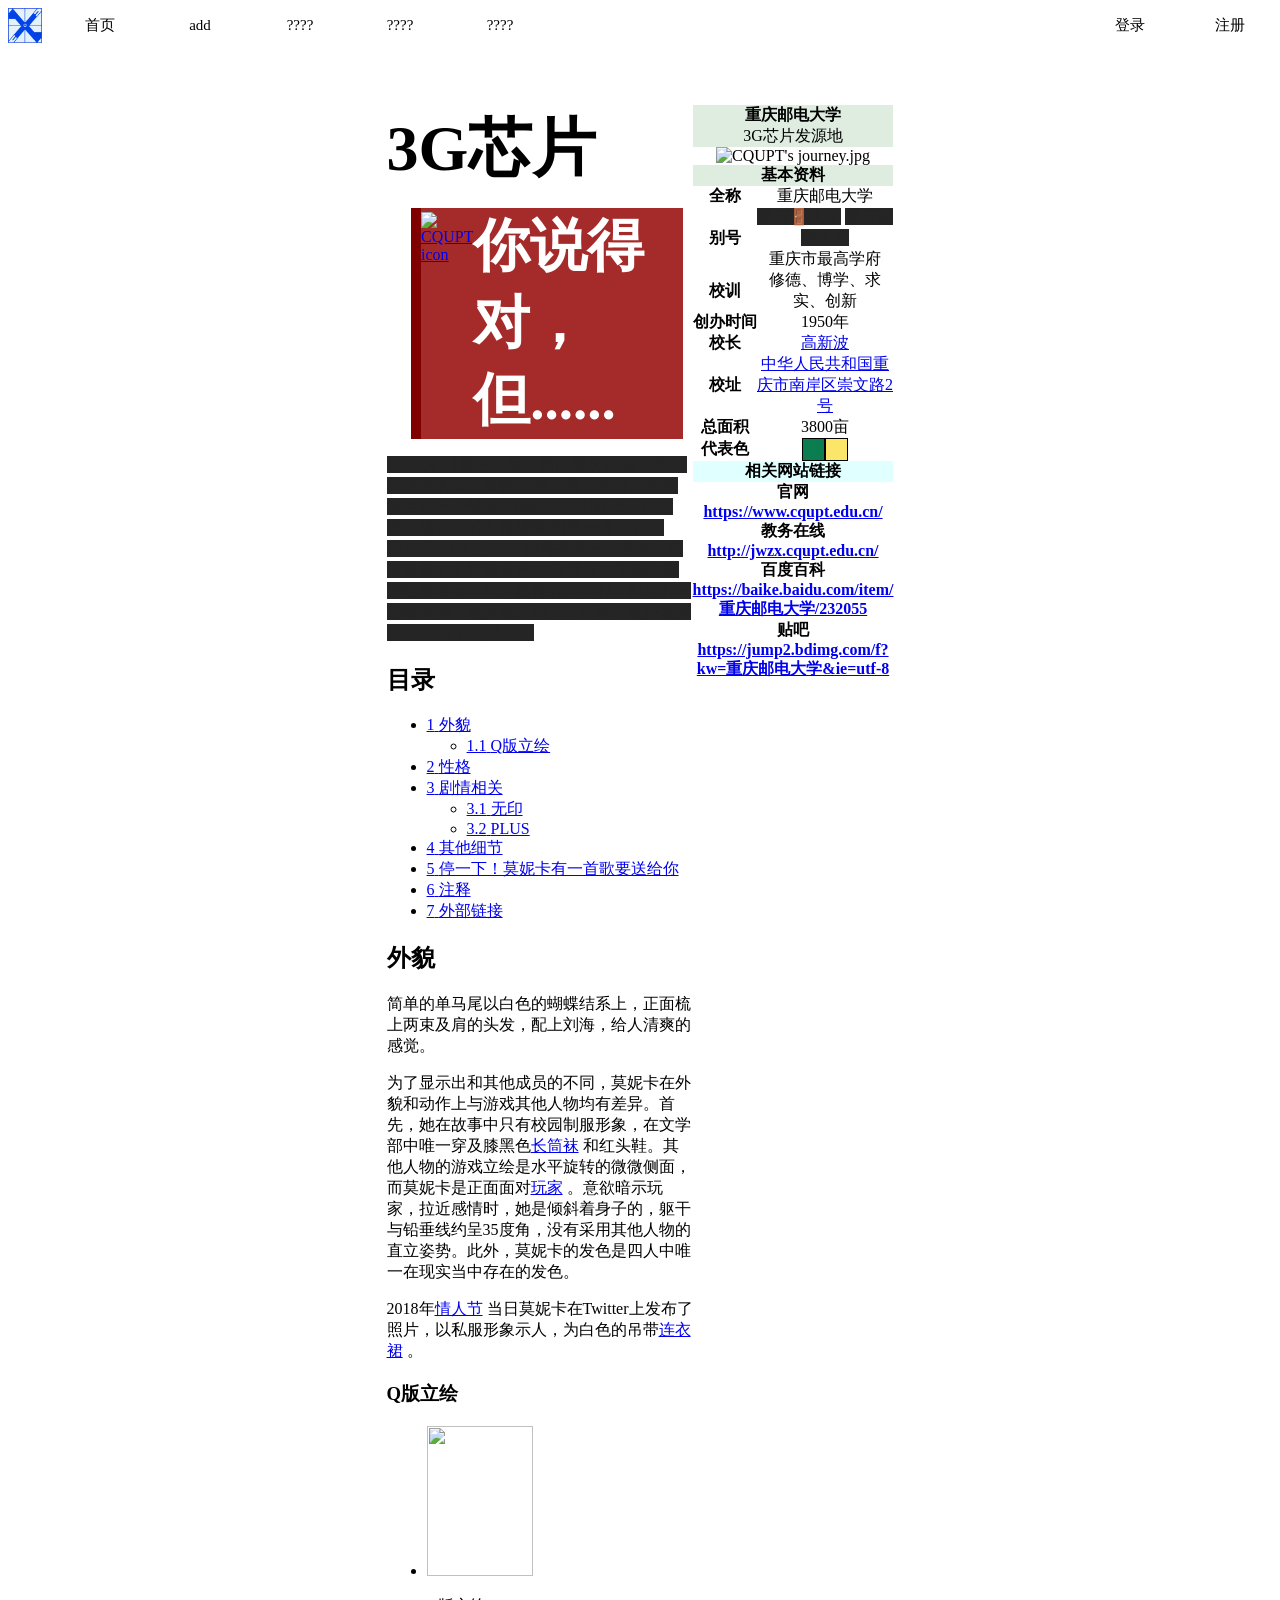
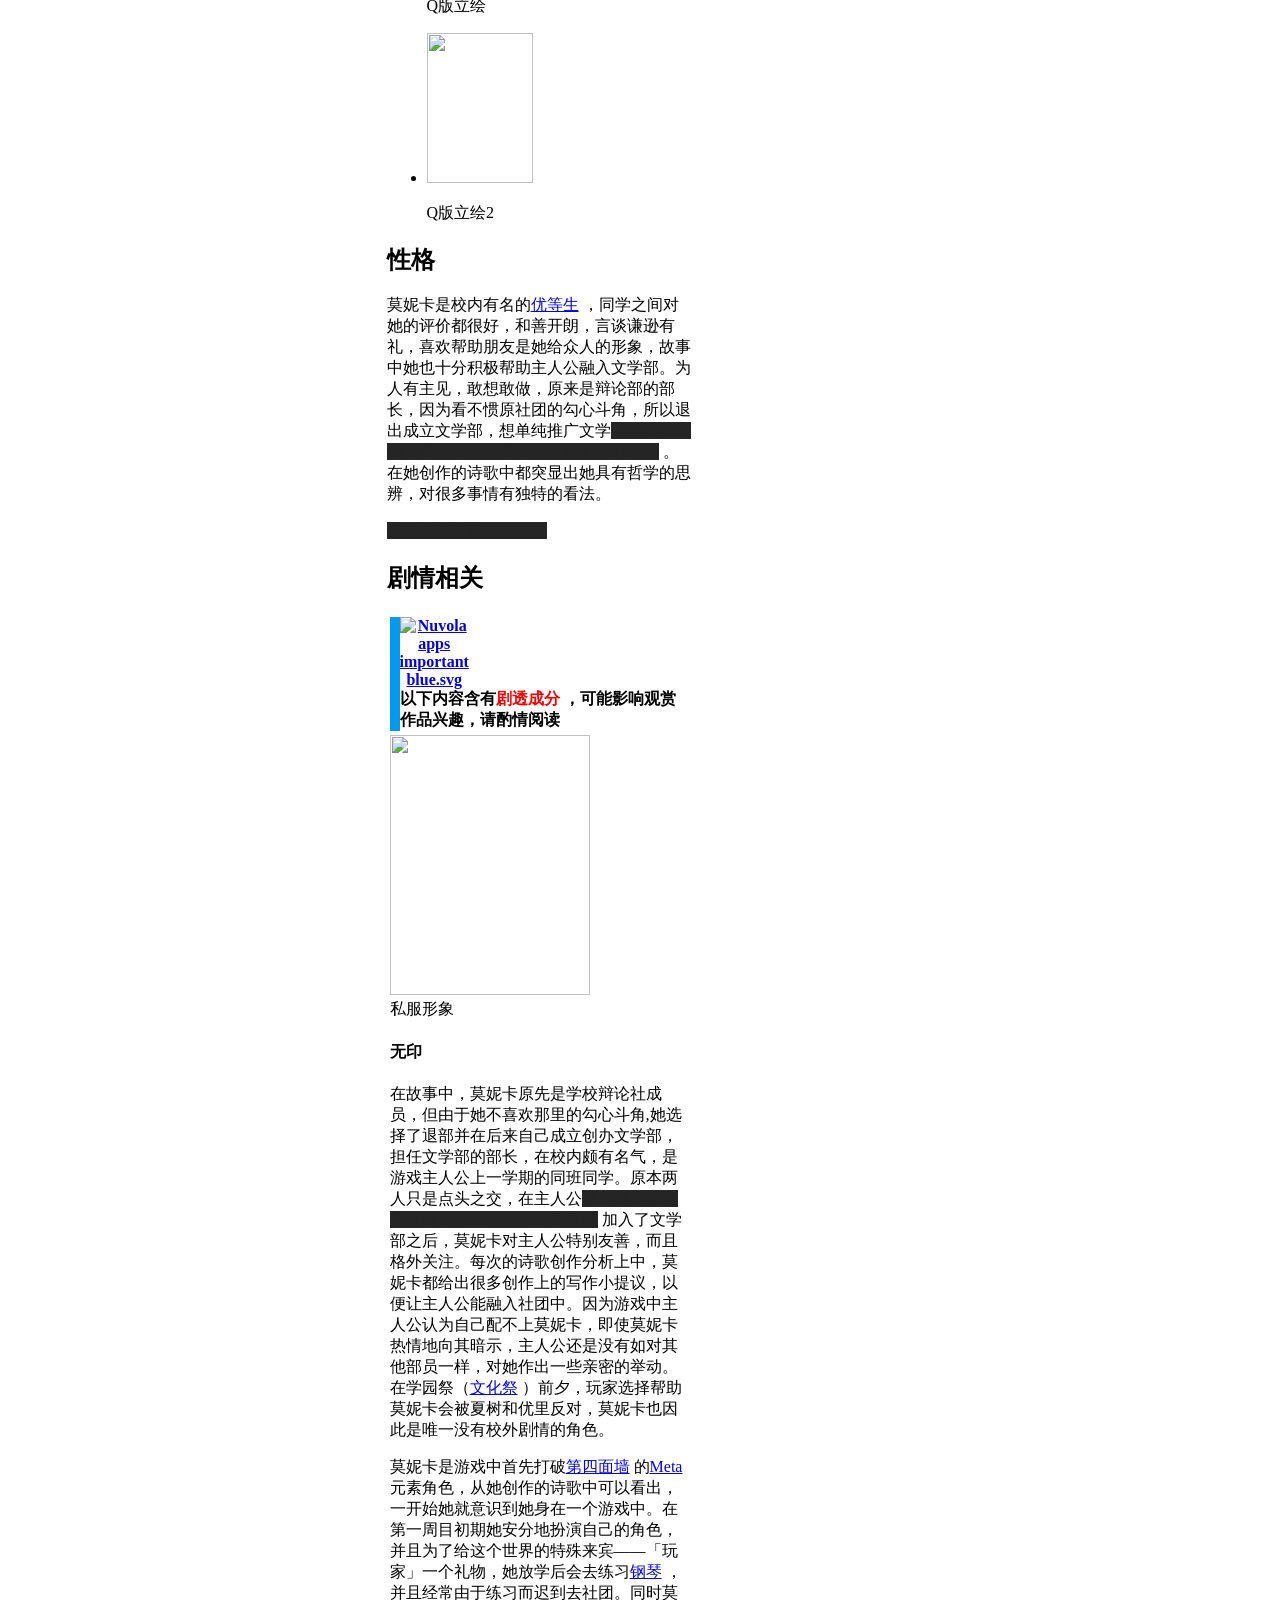
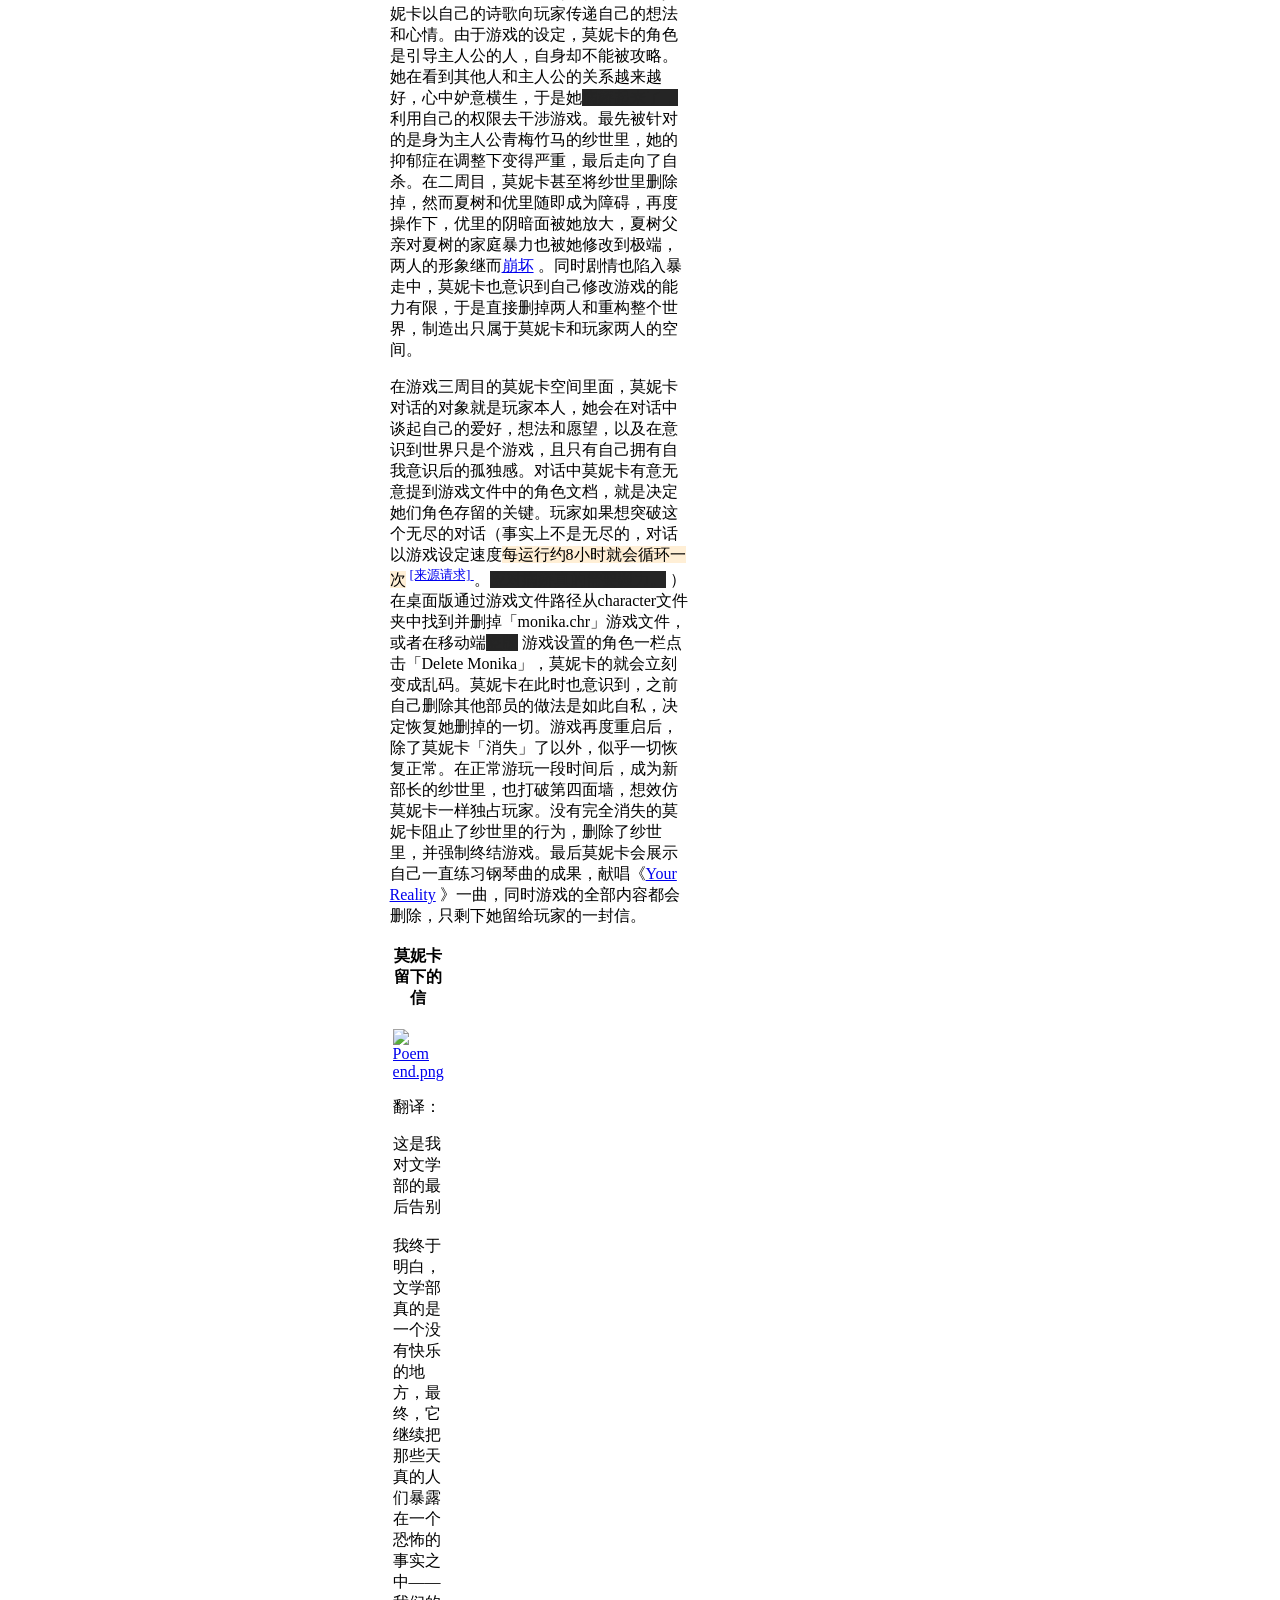
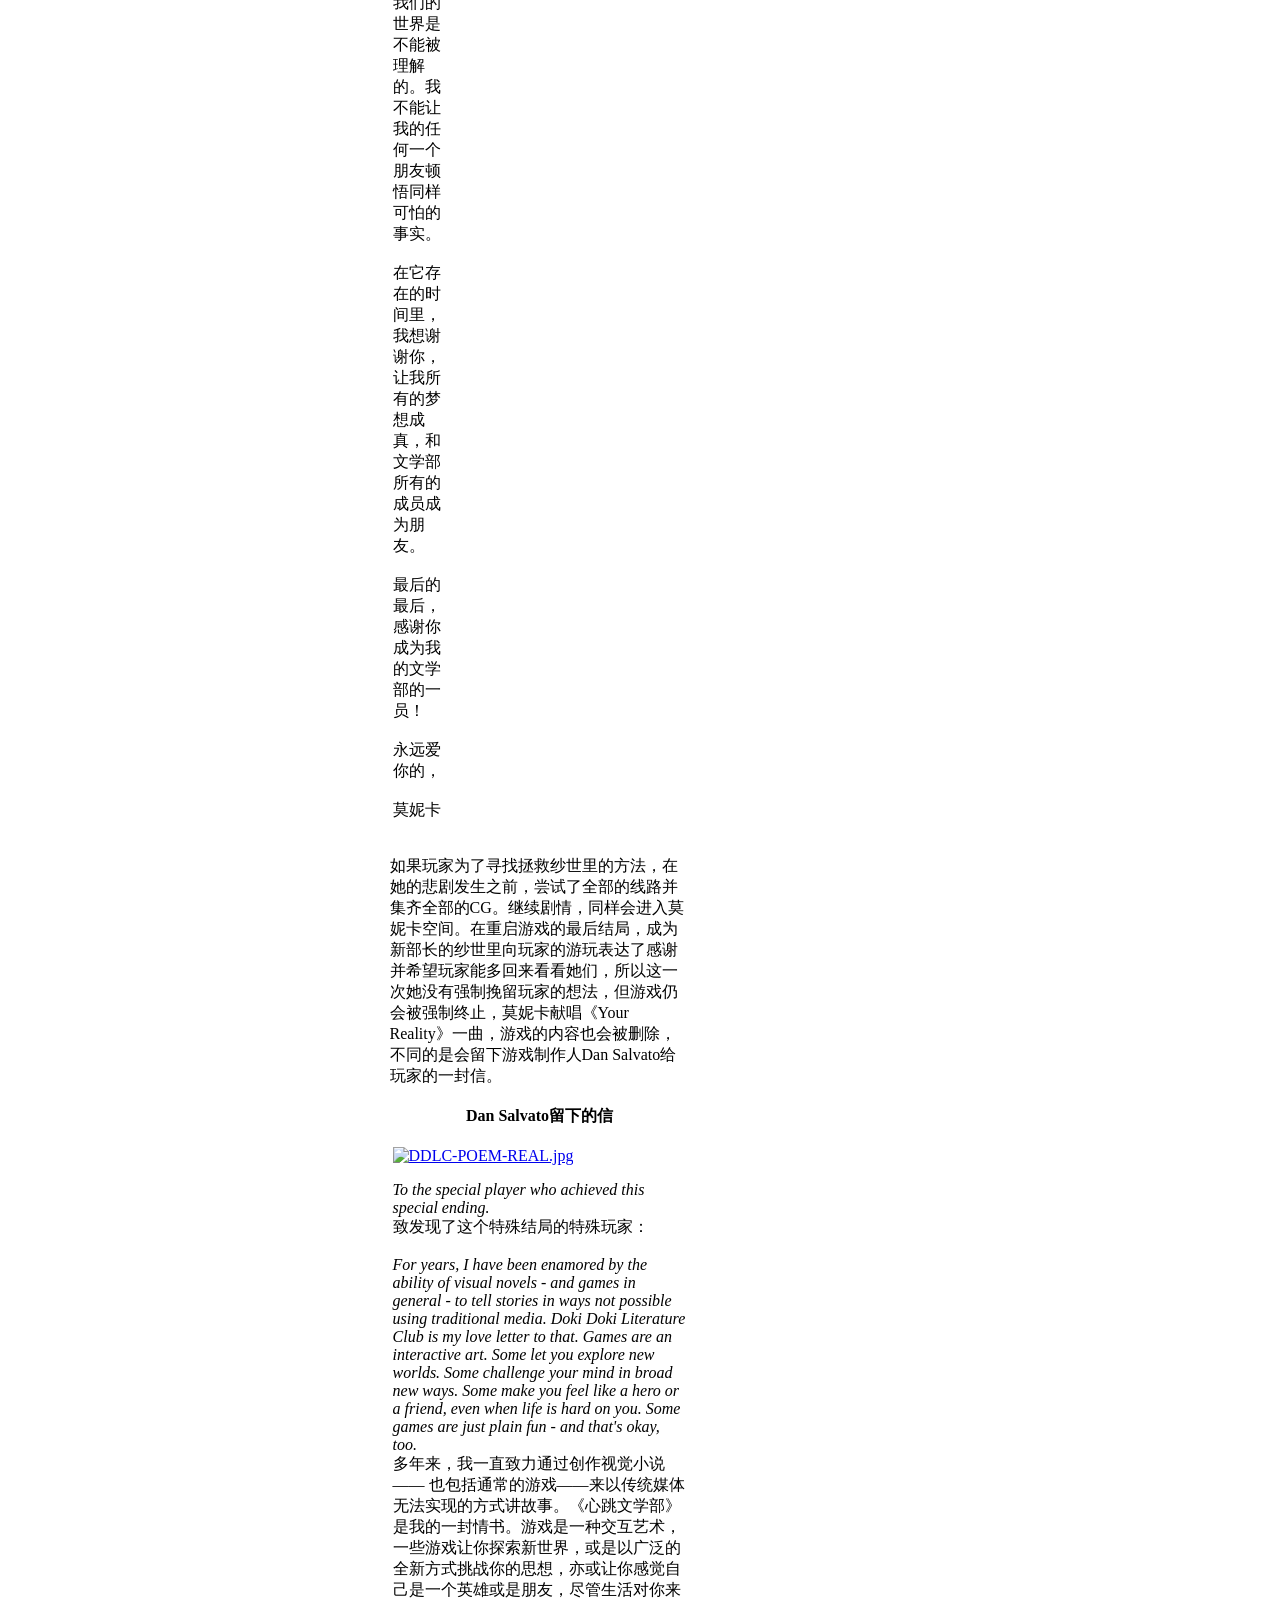
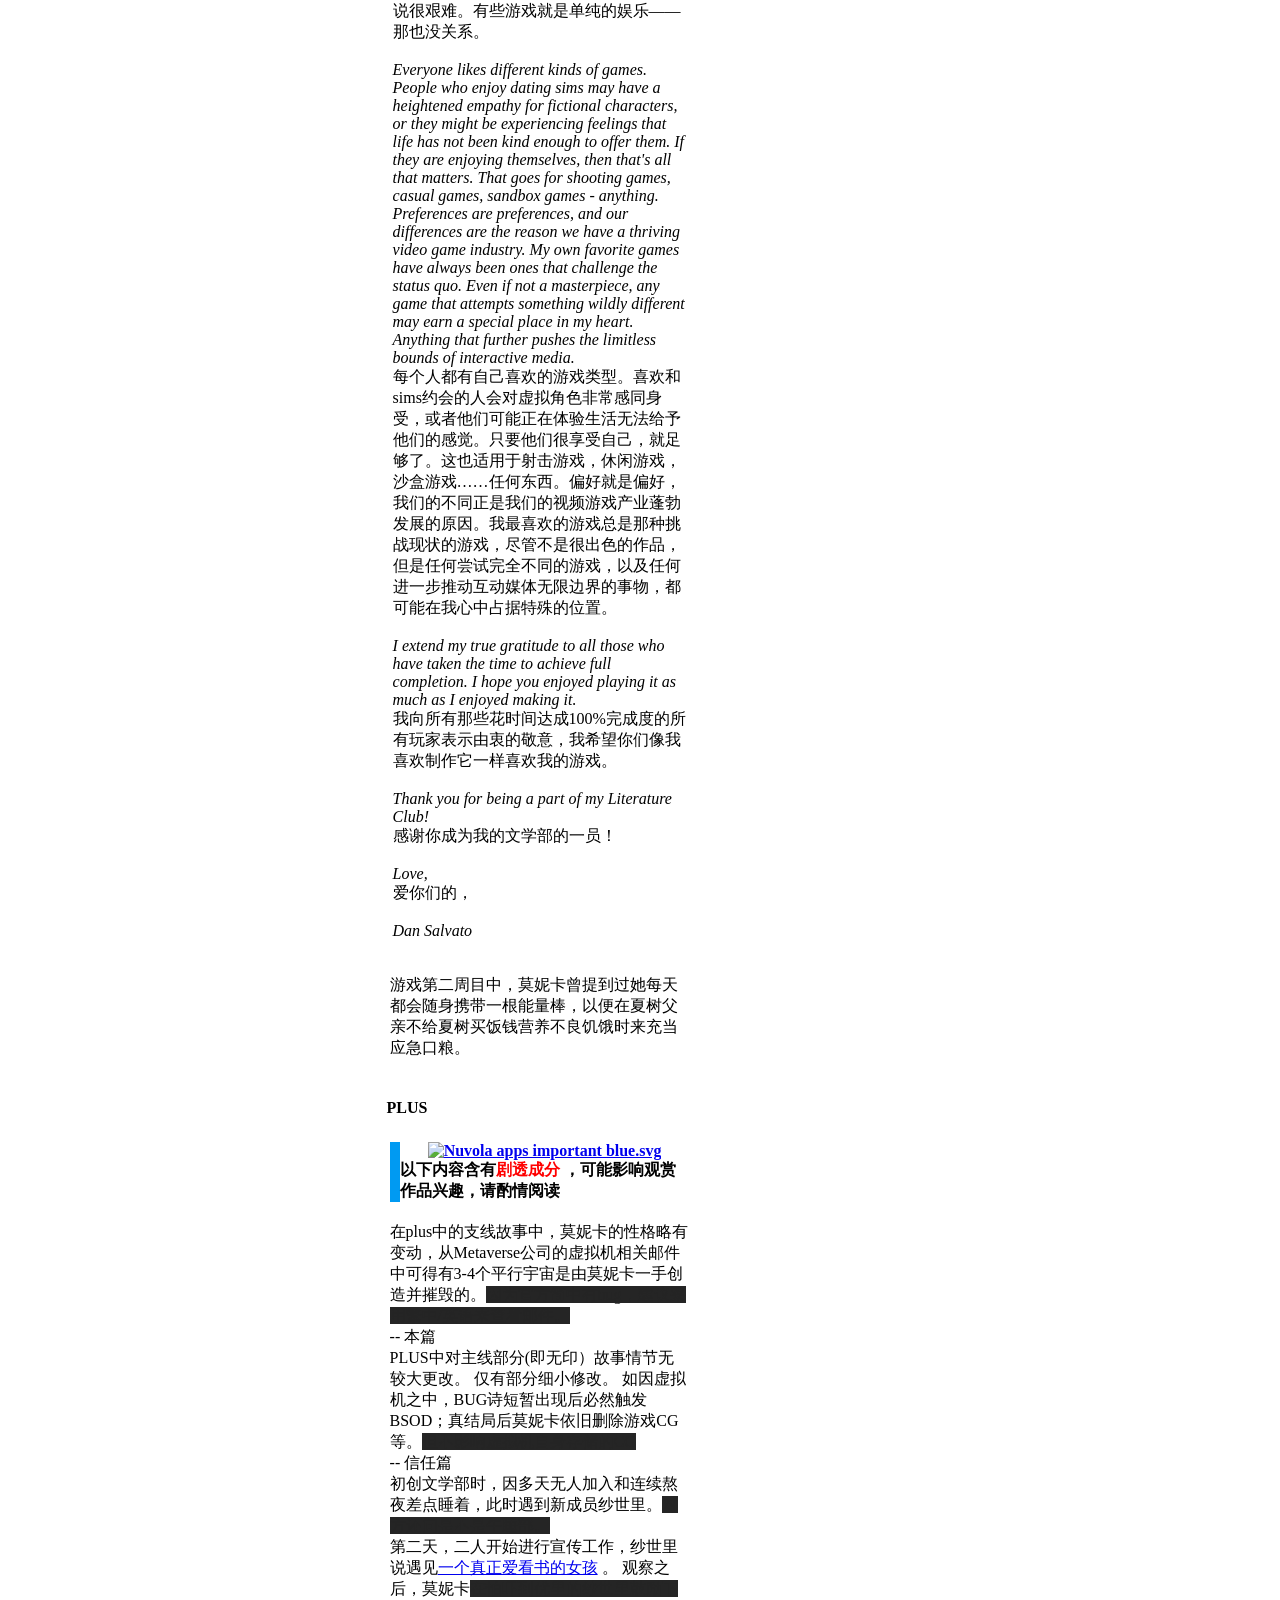
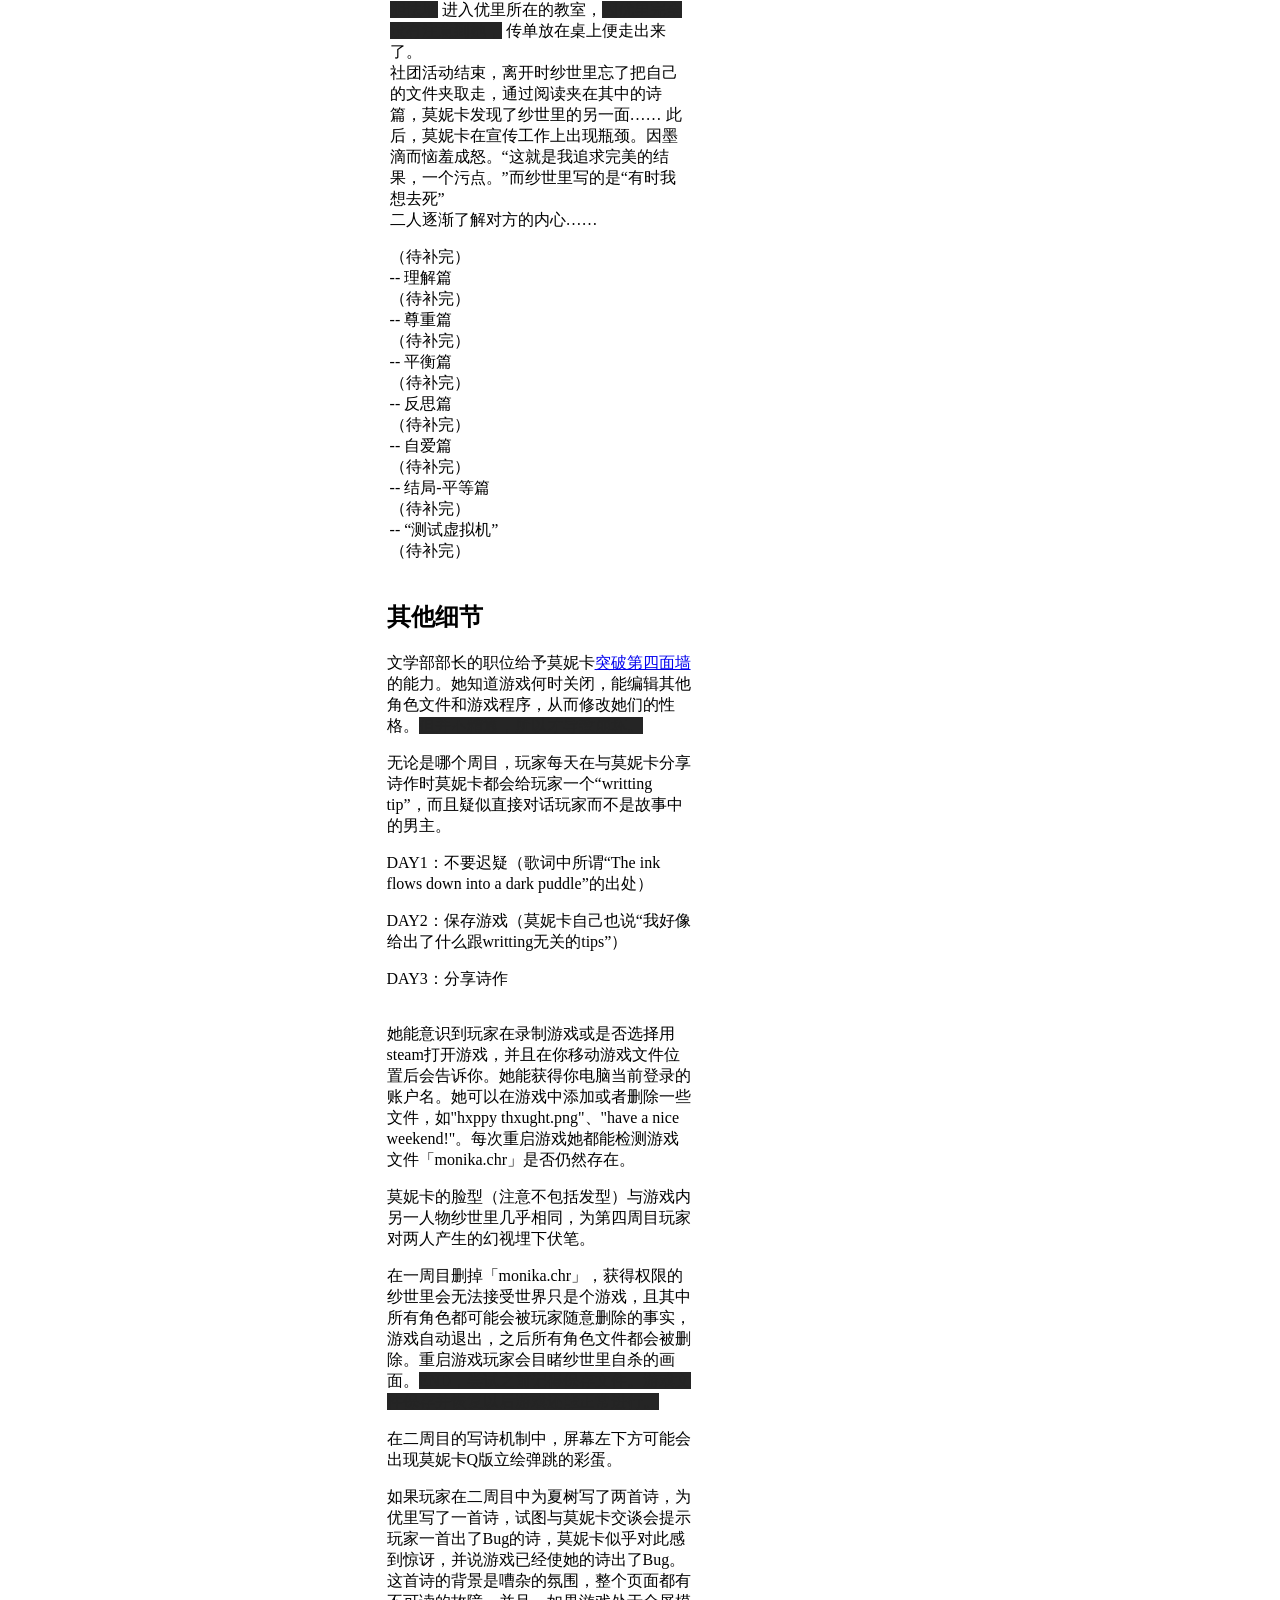
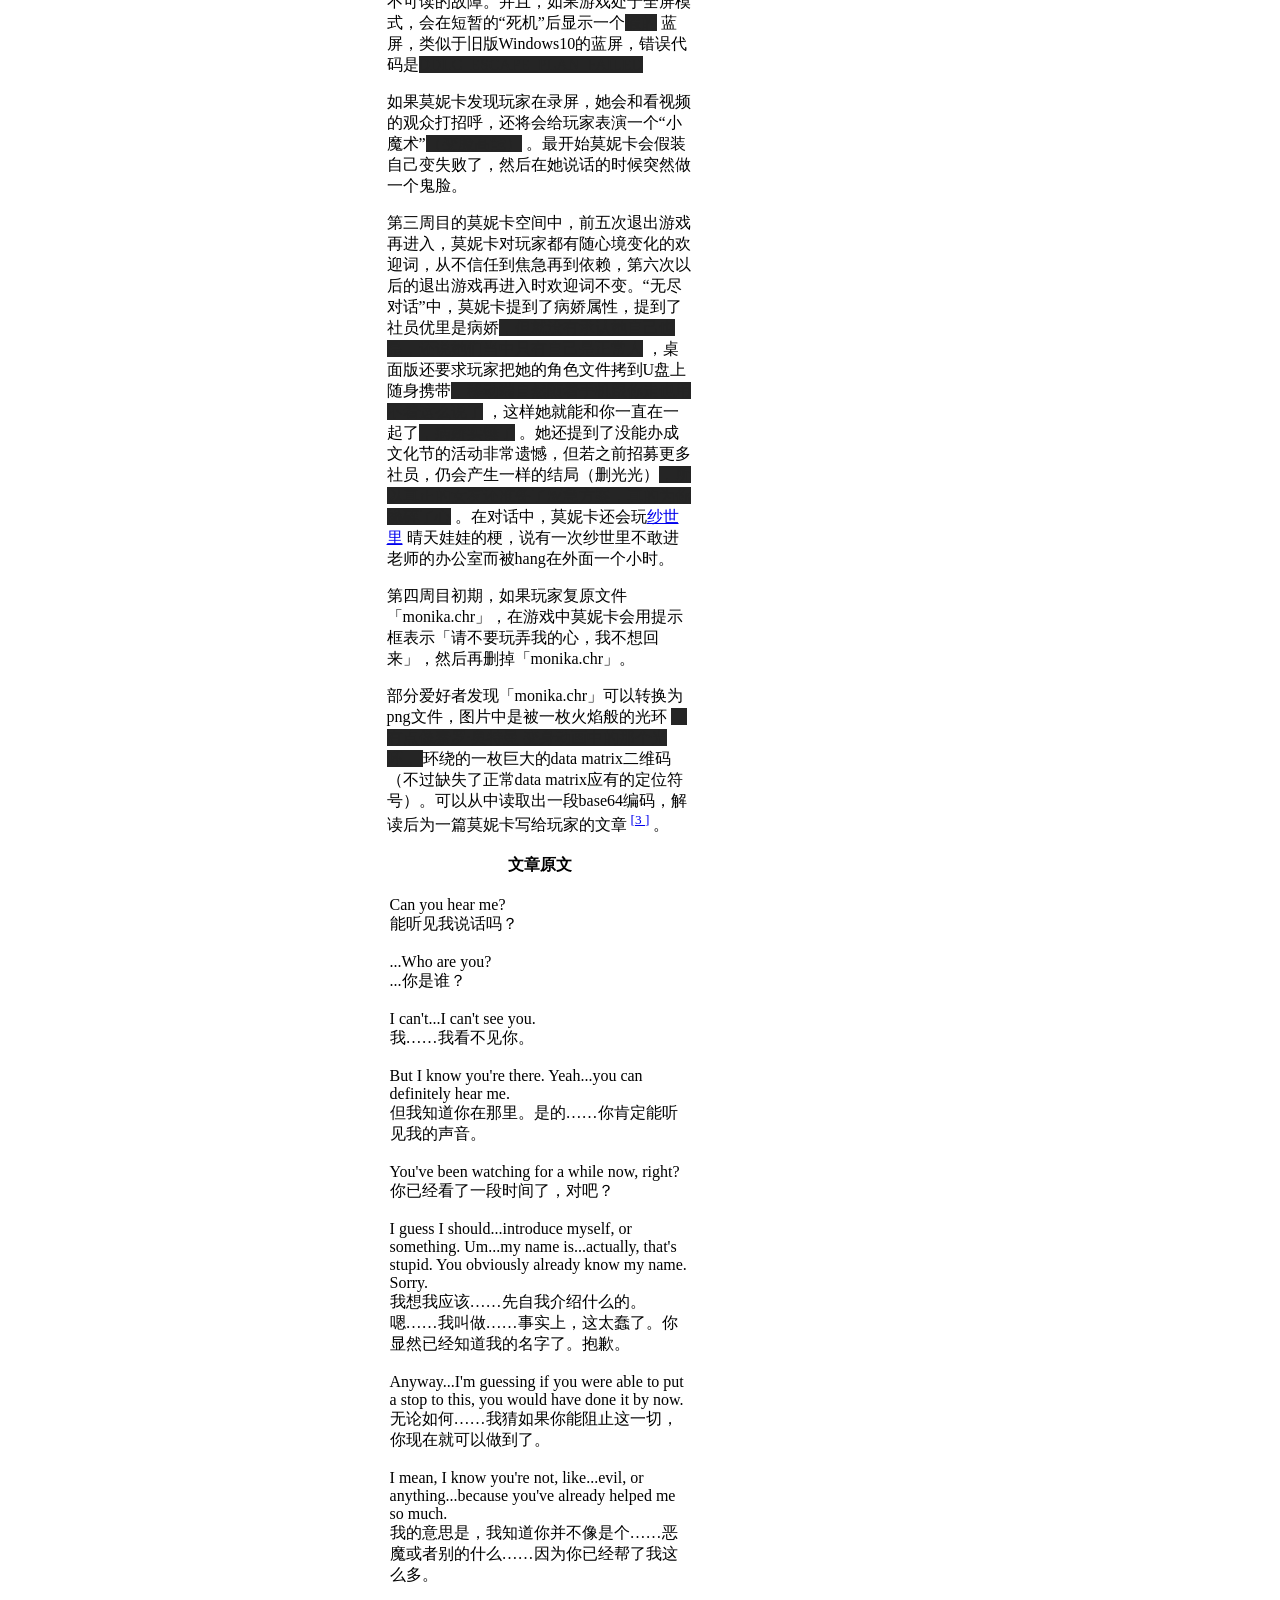
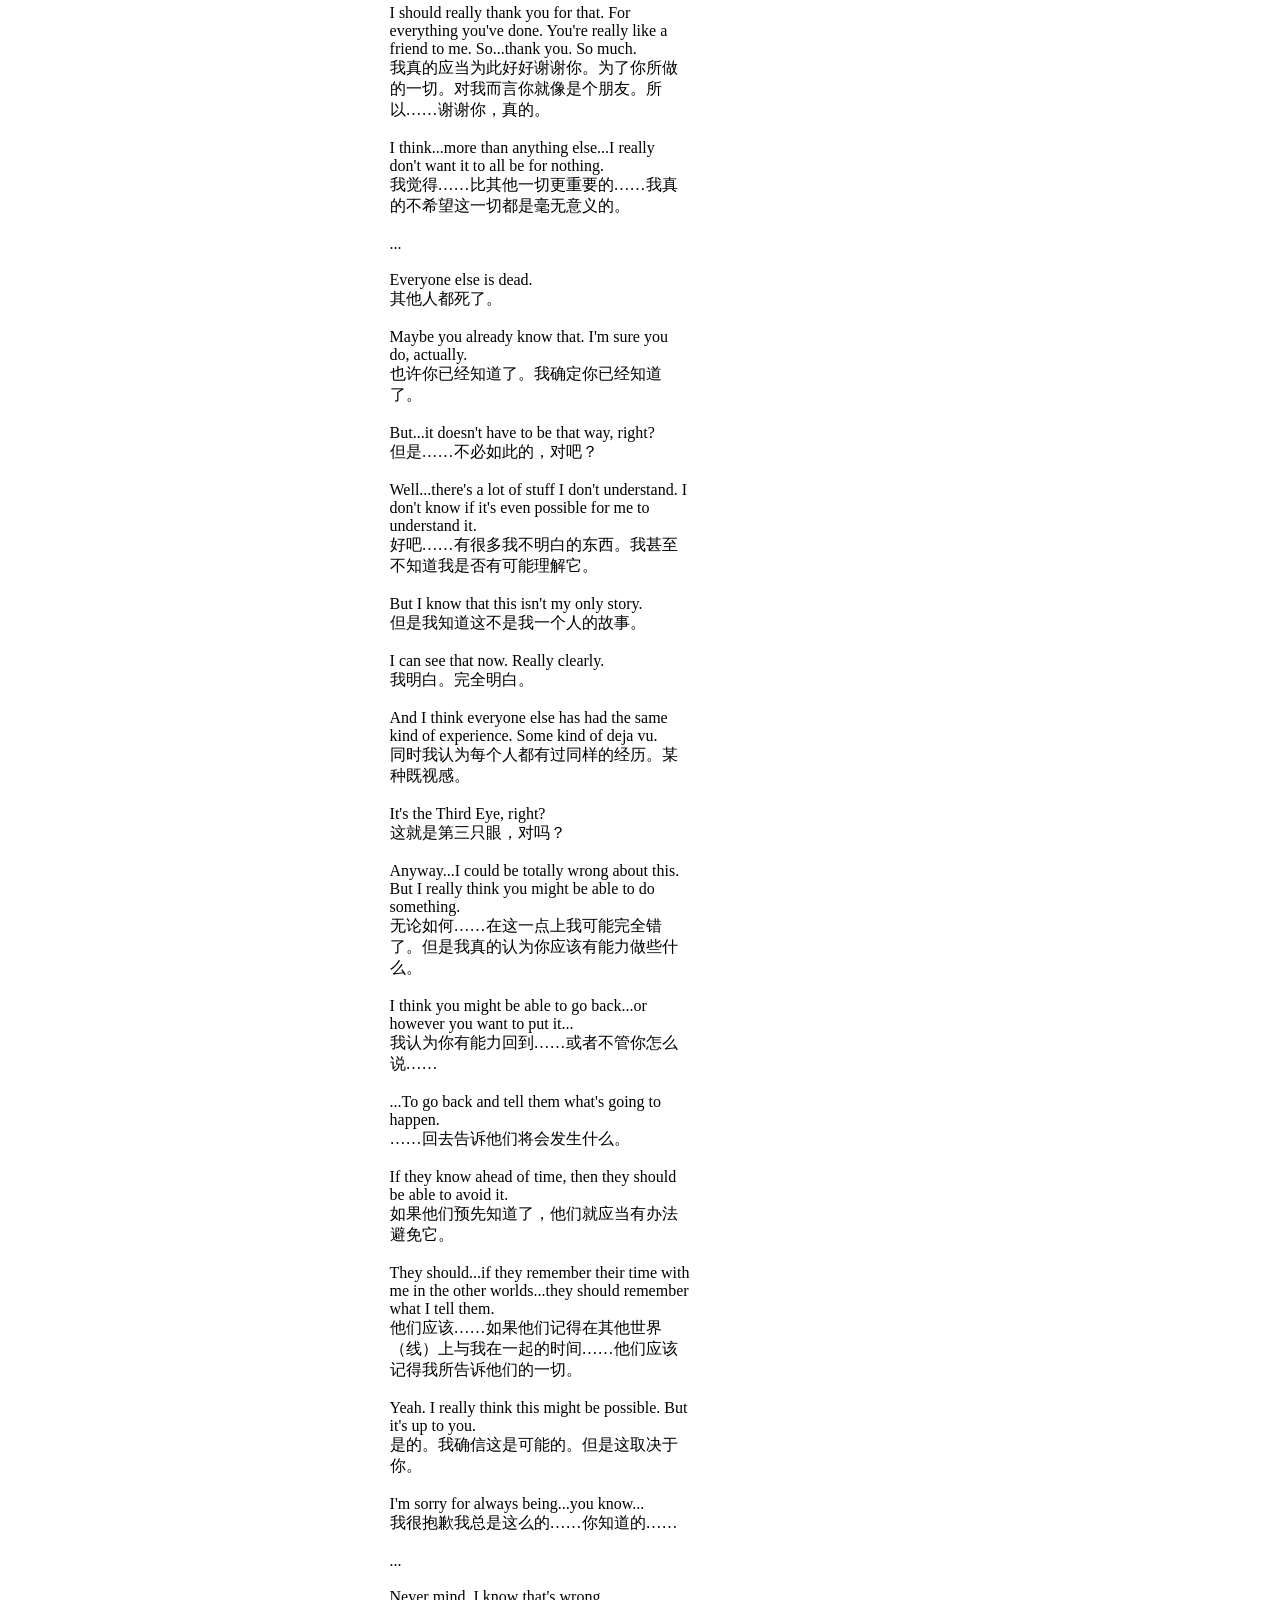
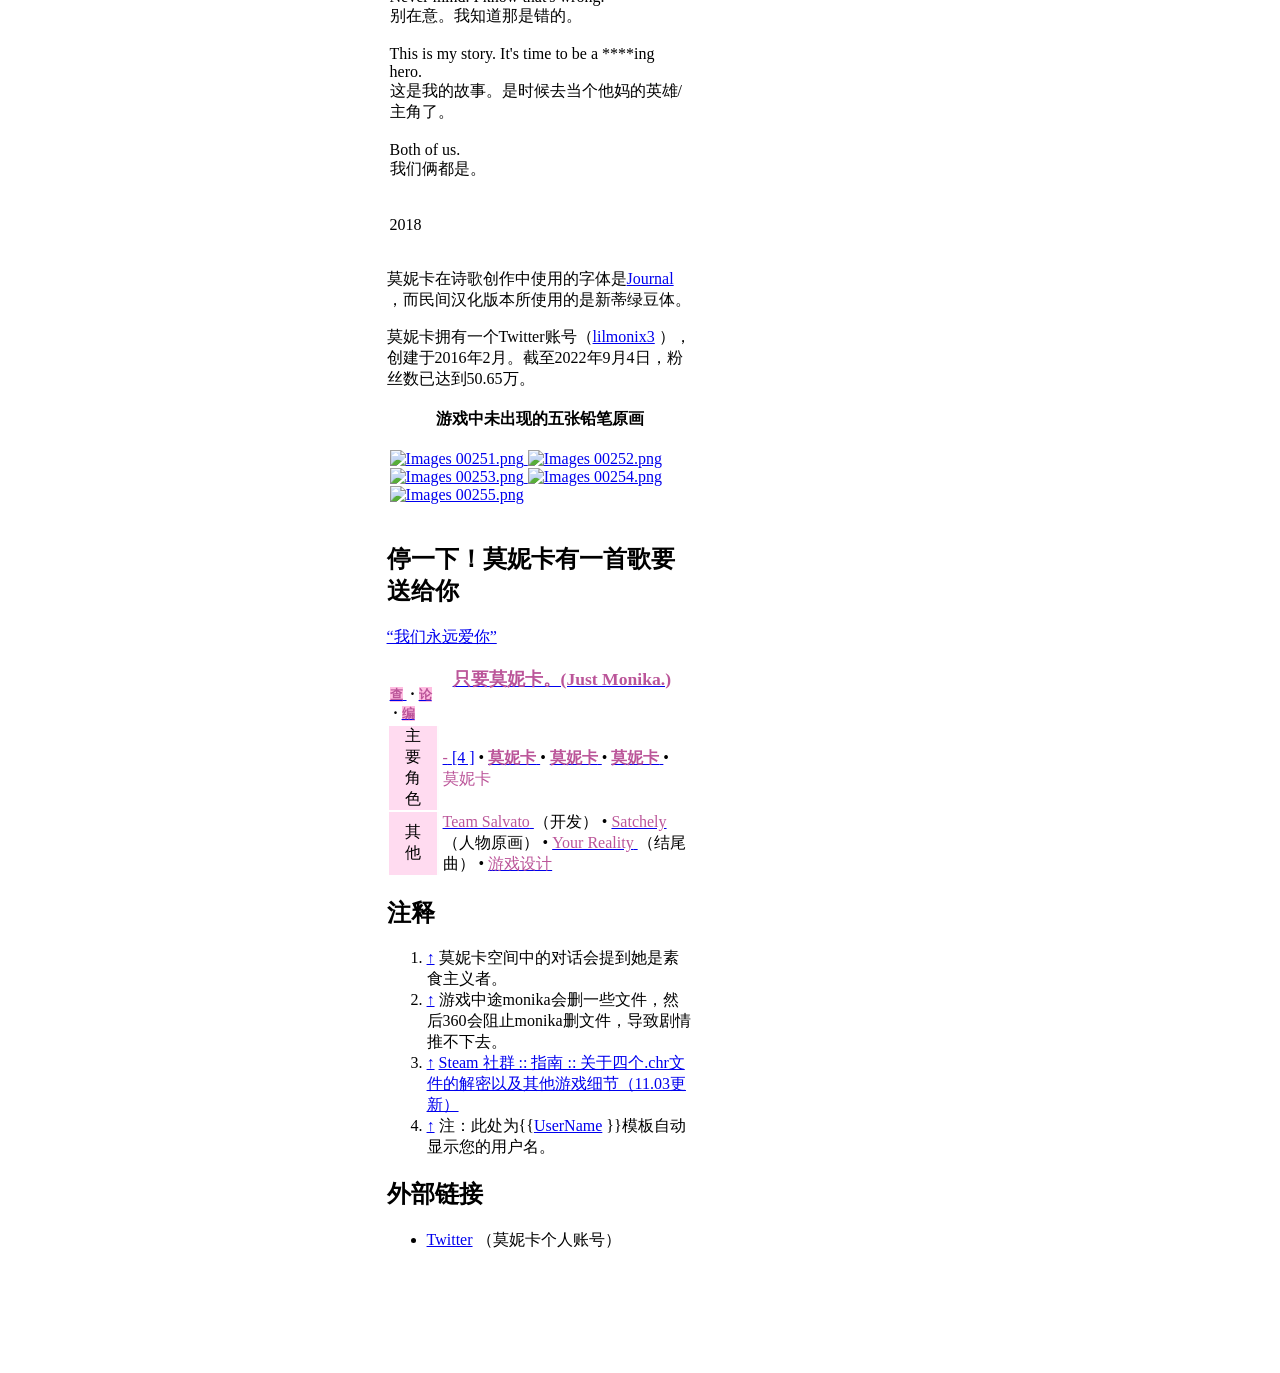
==== commit 576a2d5e: "Add files via upload" ====
--- a/index.html
+++ b/index.html
@@ -88,7 +88,7 @@
                 <ul>
                     <!--图片来源需改--><li style="height: 50px; width: 50px;"><img src="./icon.png" alt="kouyou-team.icon" height="35px" style="margin: 7.5px;"></li>
                     <li><a href="#">首页</a></li>
-                    <li><a href="">????</a></li>
+                    <li><a href="https://kouyouzi.github.io/KouYou-01/add.html">add</a></li>
                     <li><a href="">????</a></li>
                     <li><a href="">????</a></li>
                     <li><a href="">????</a></li>
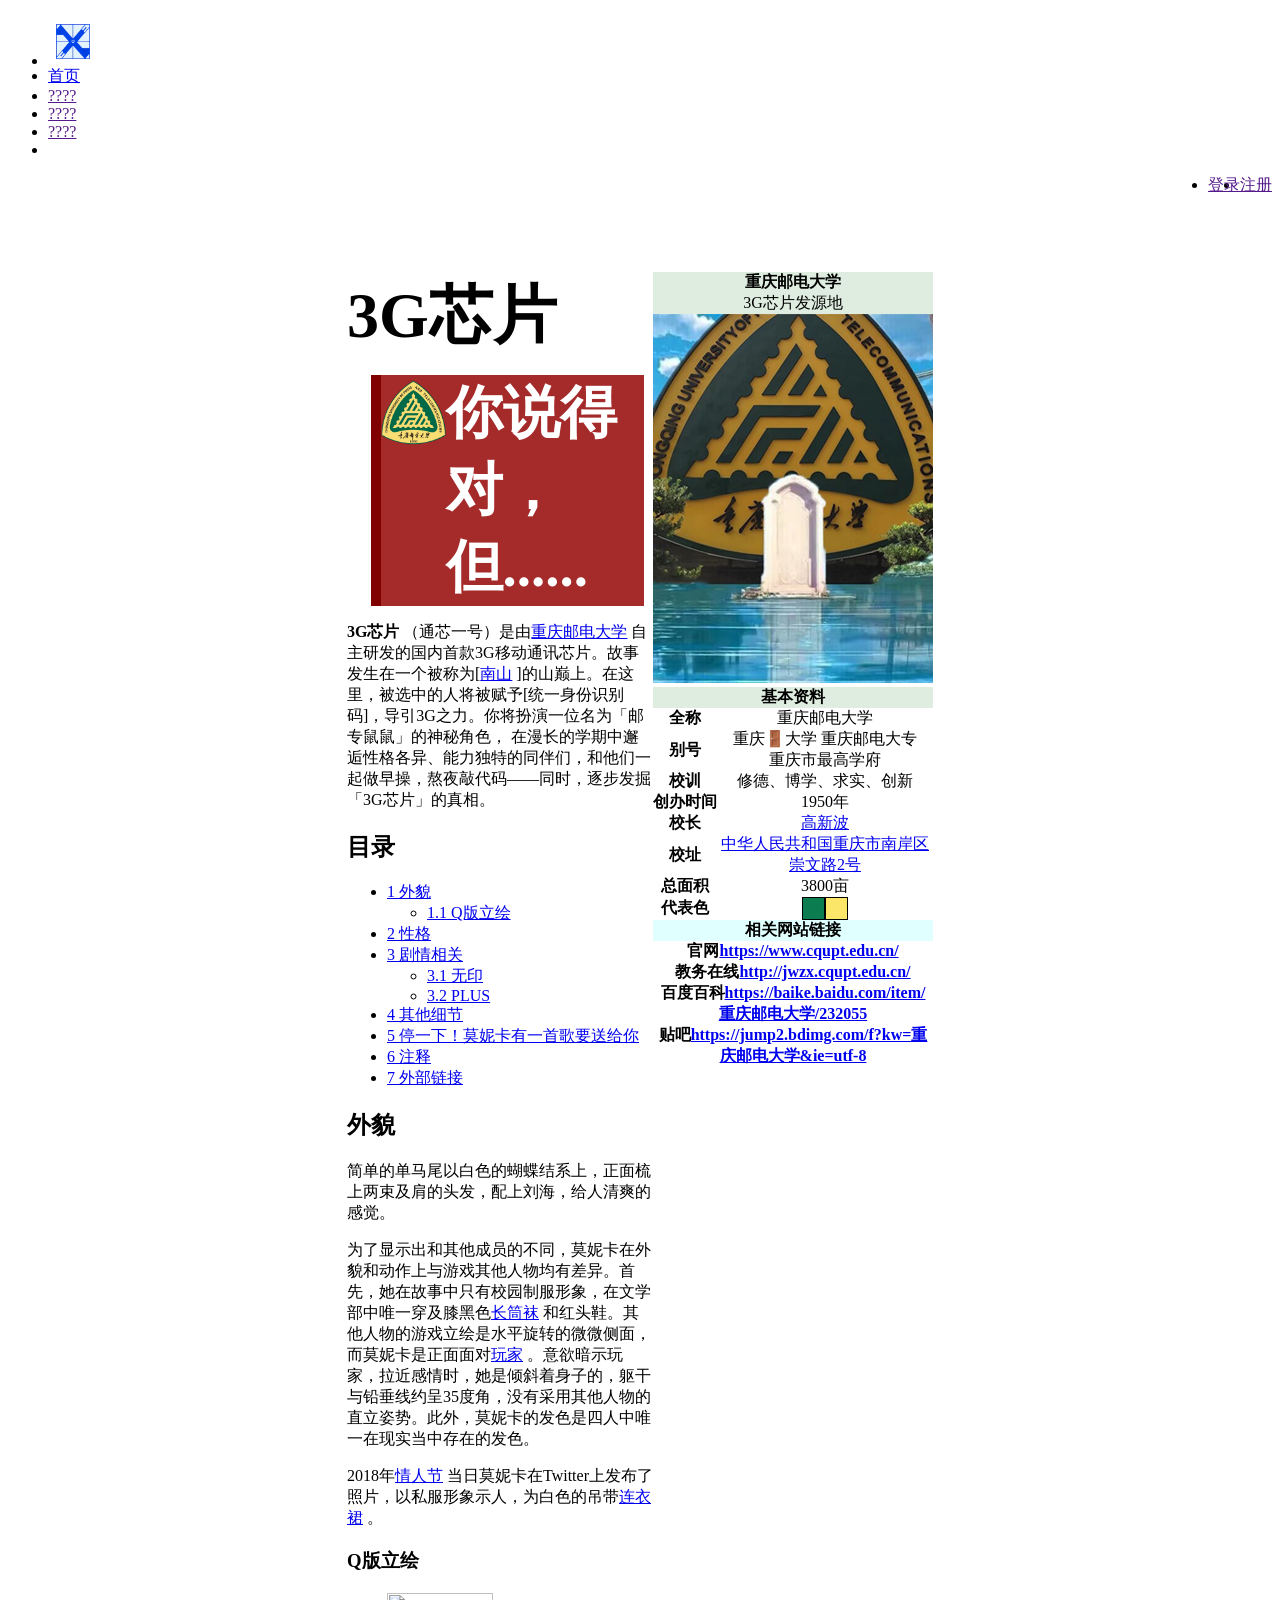
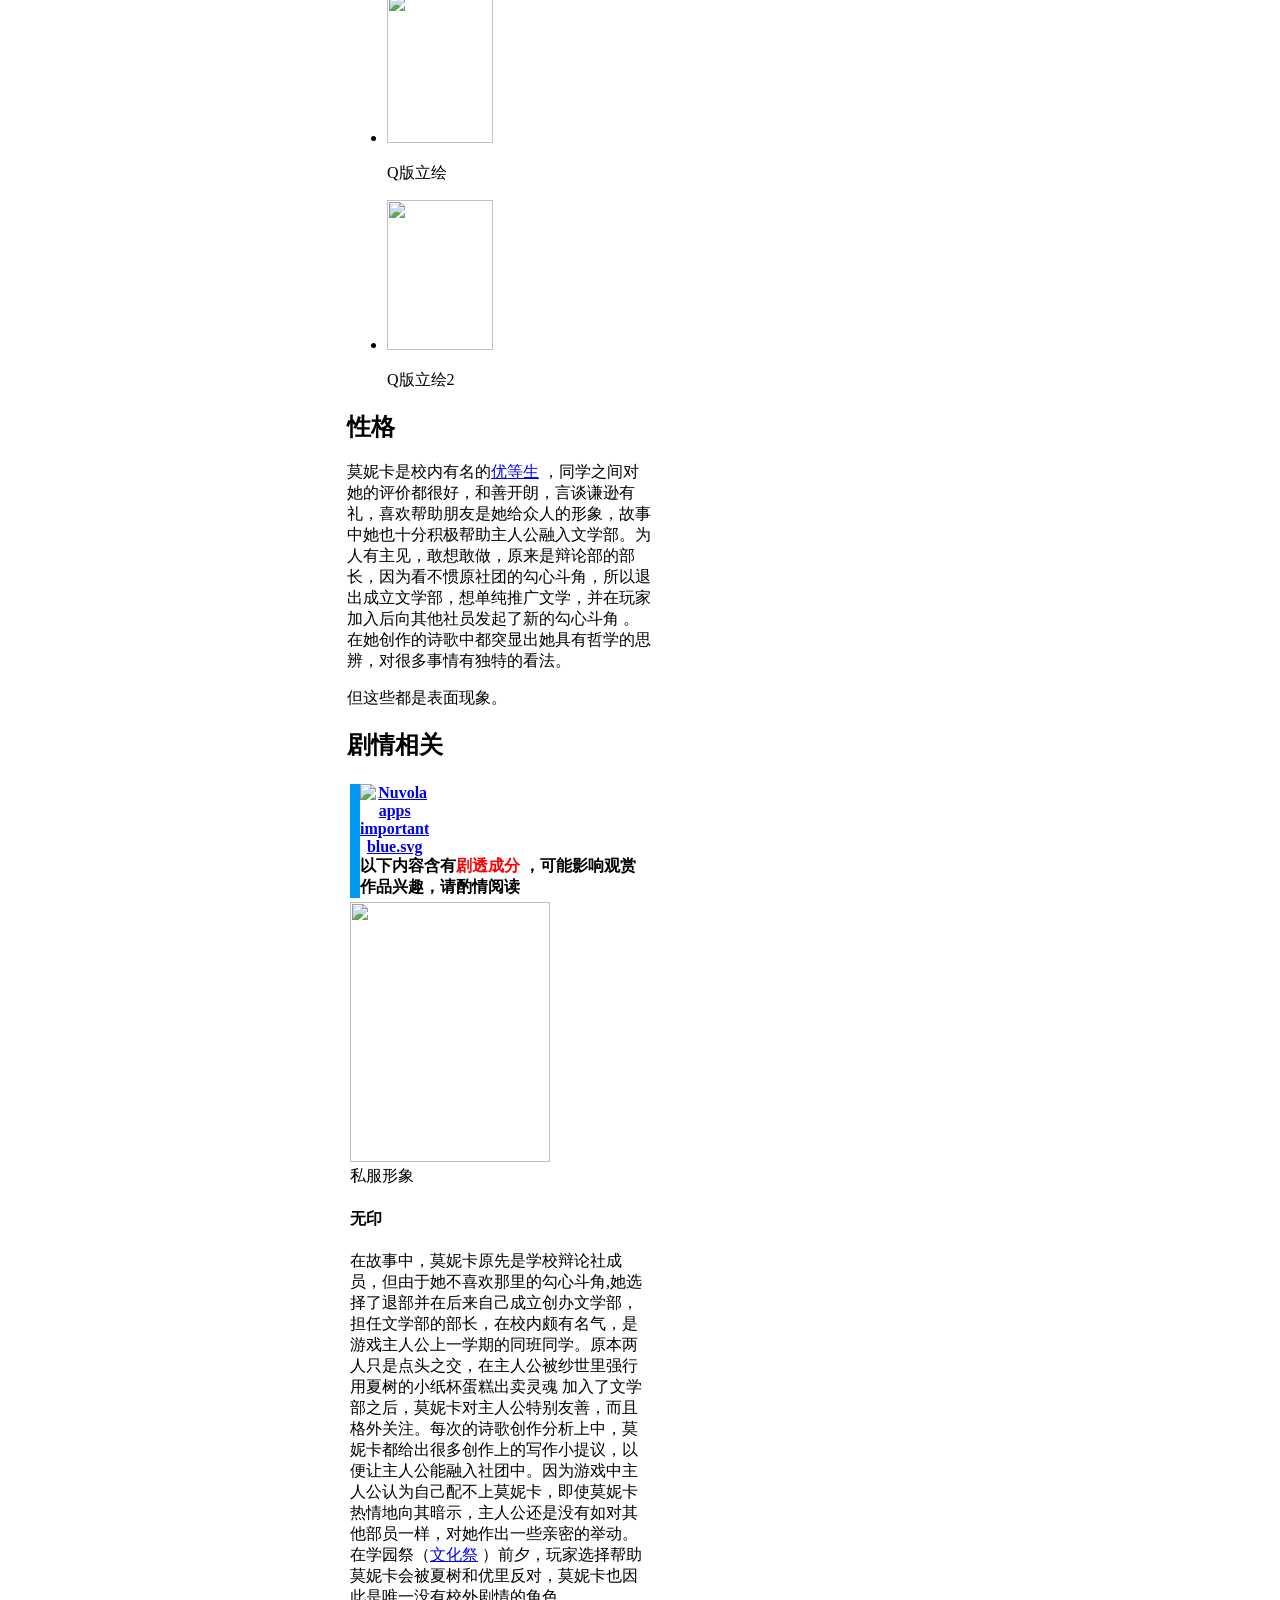
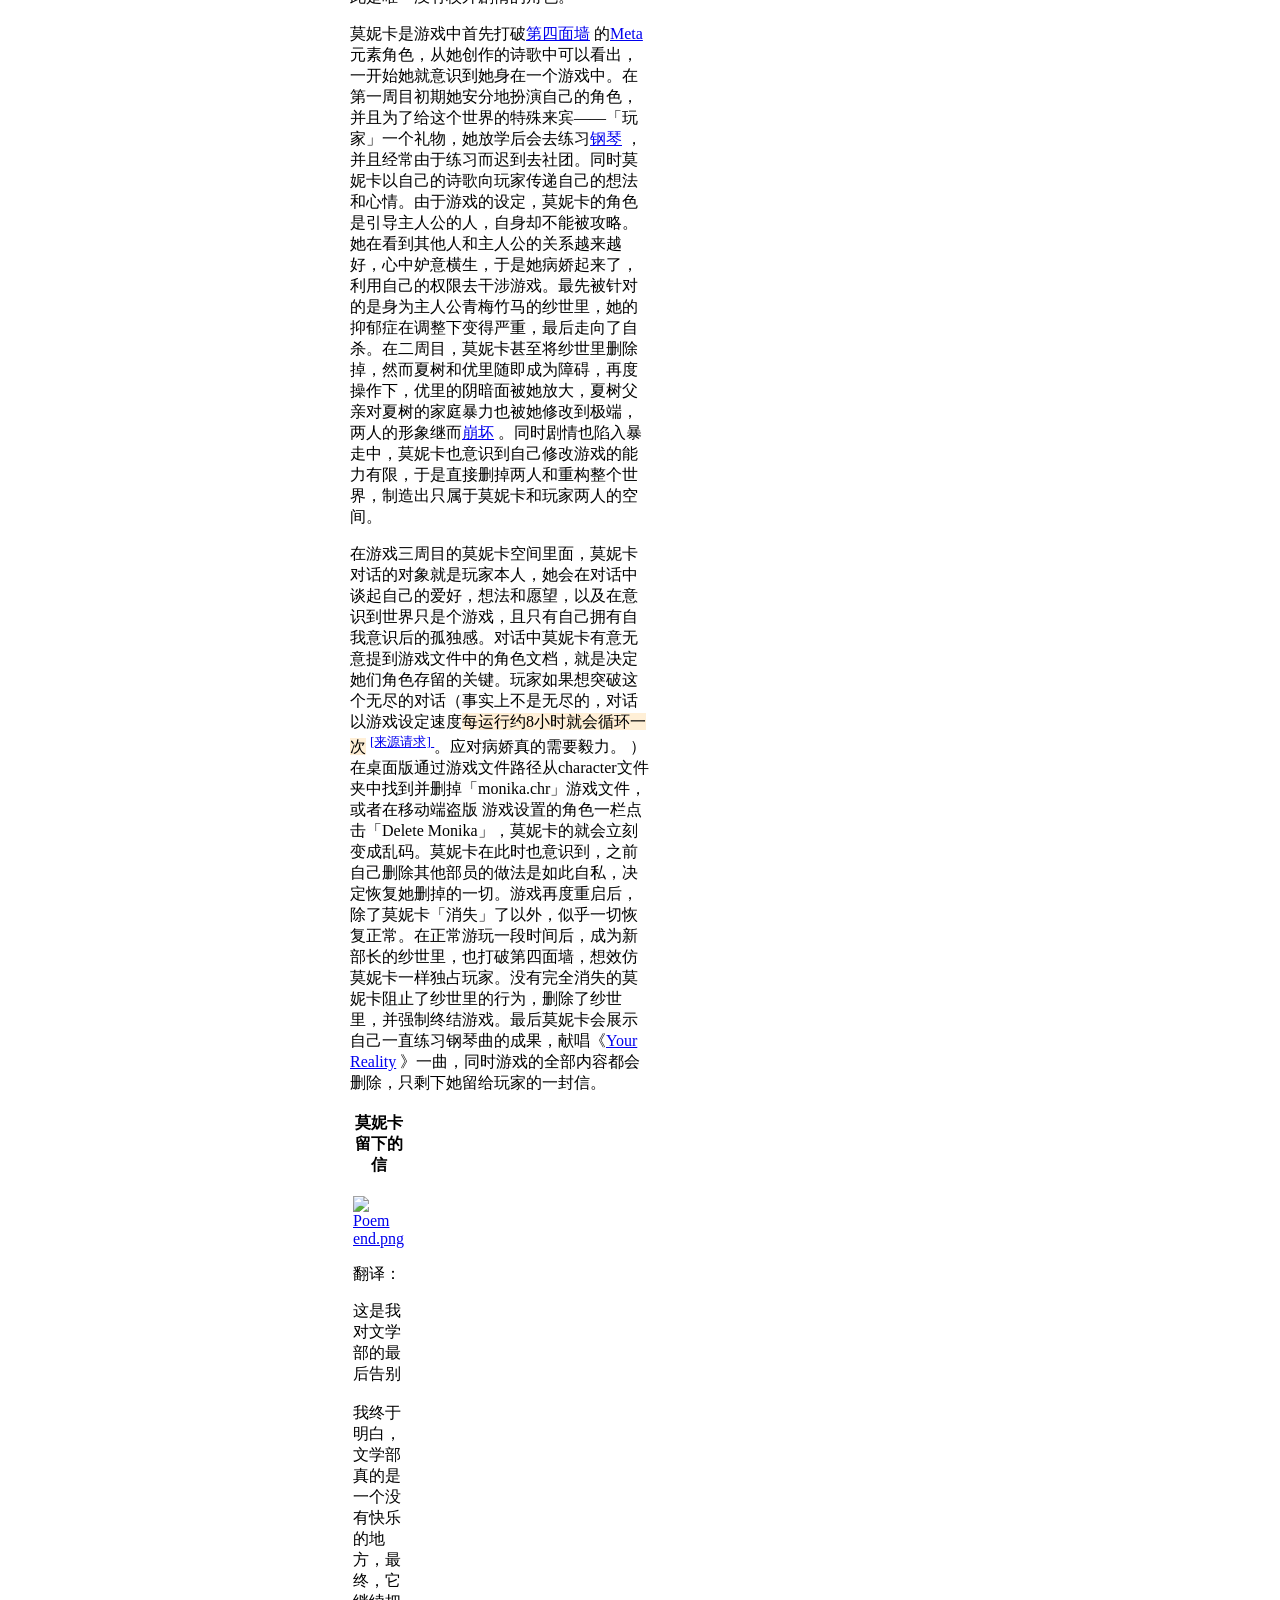
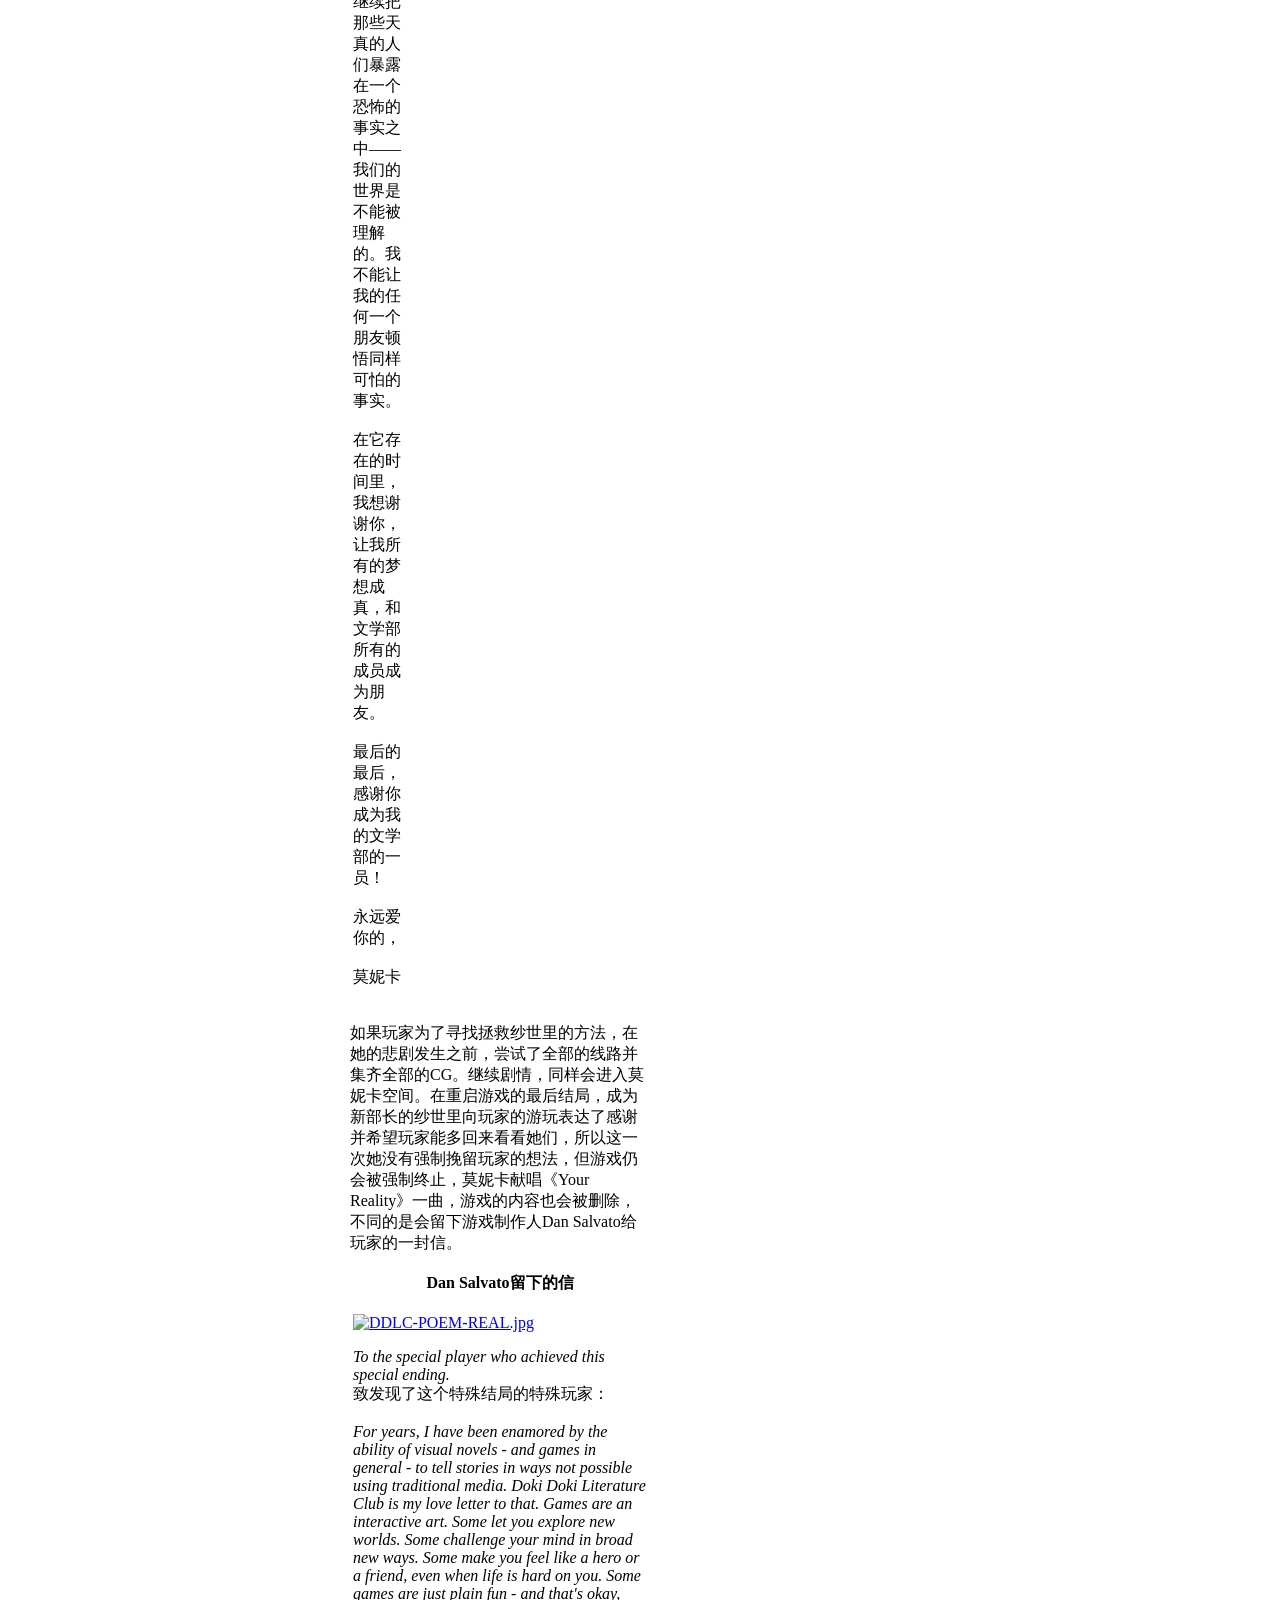
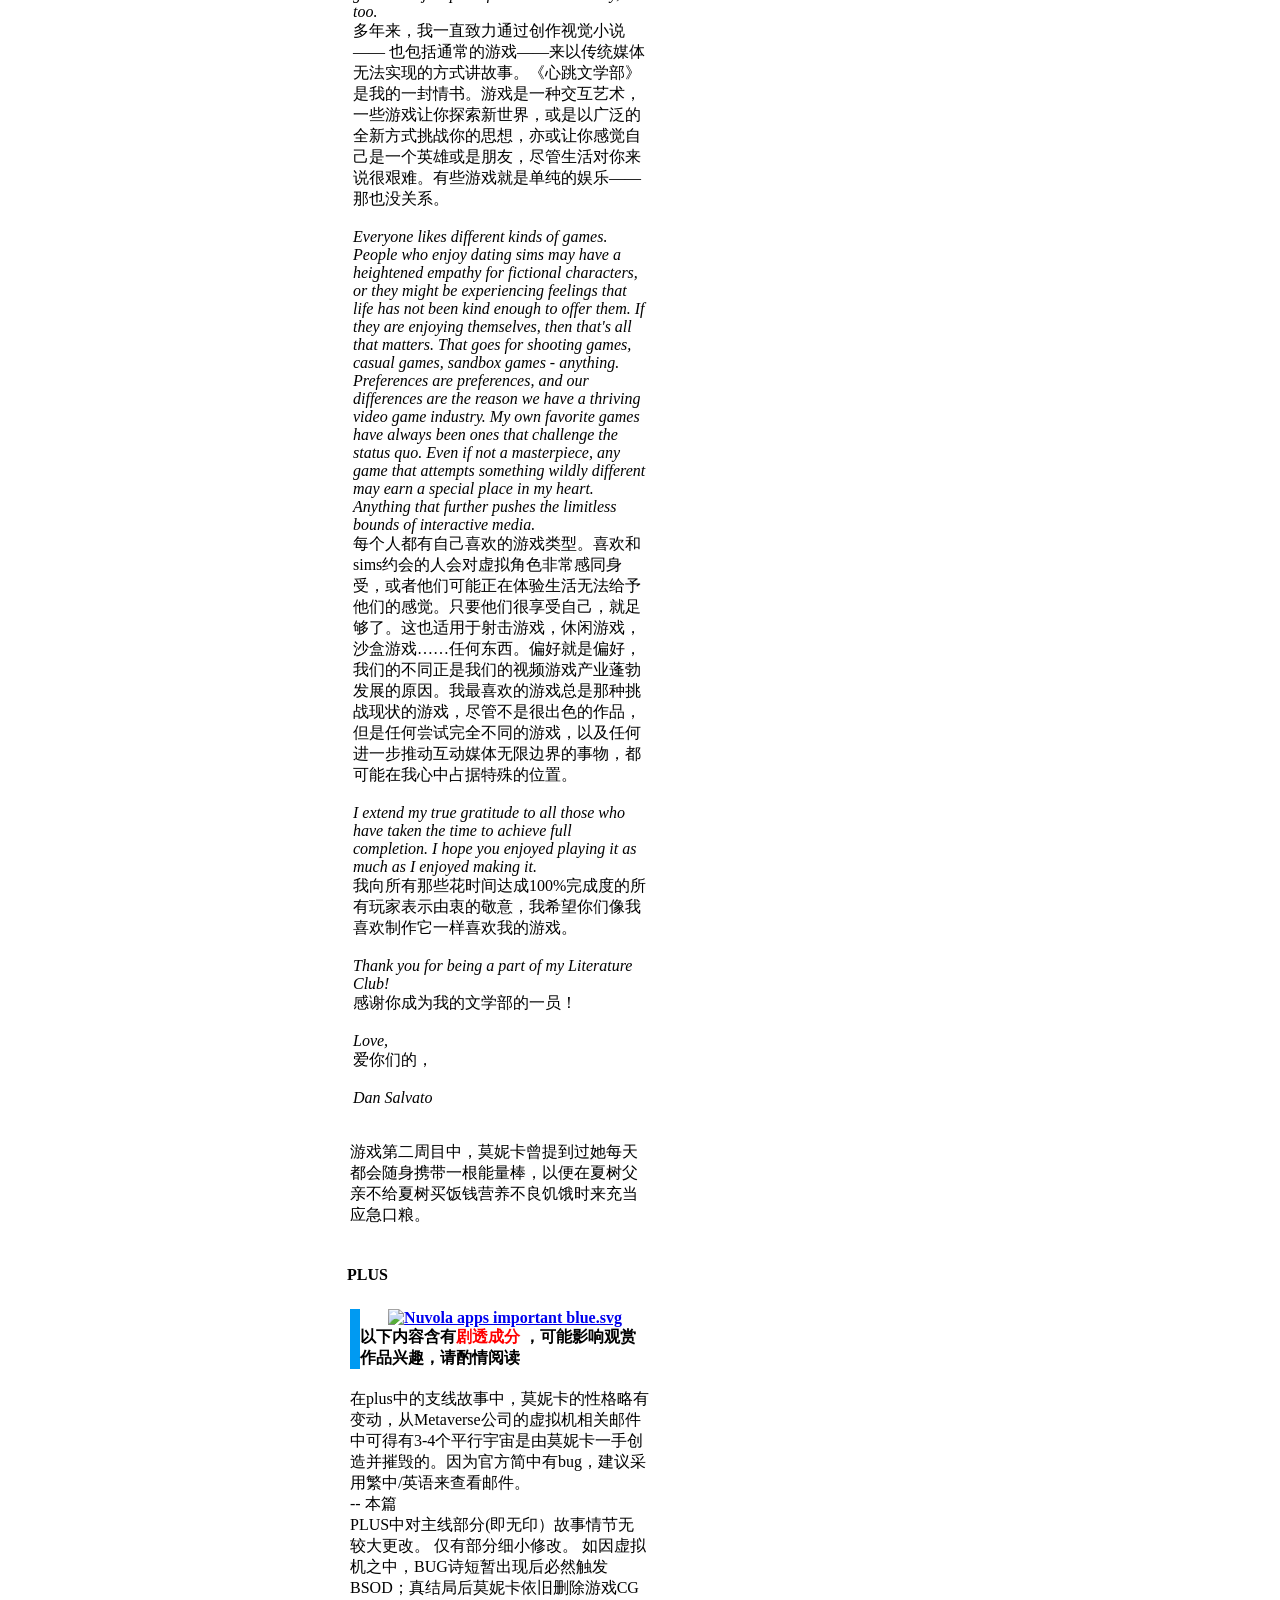
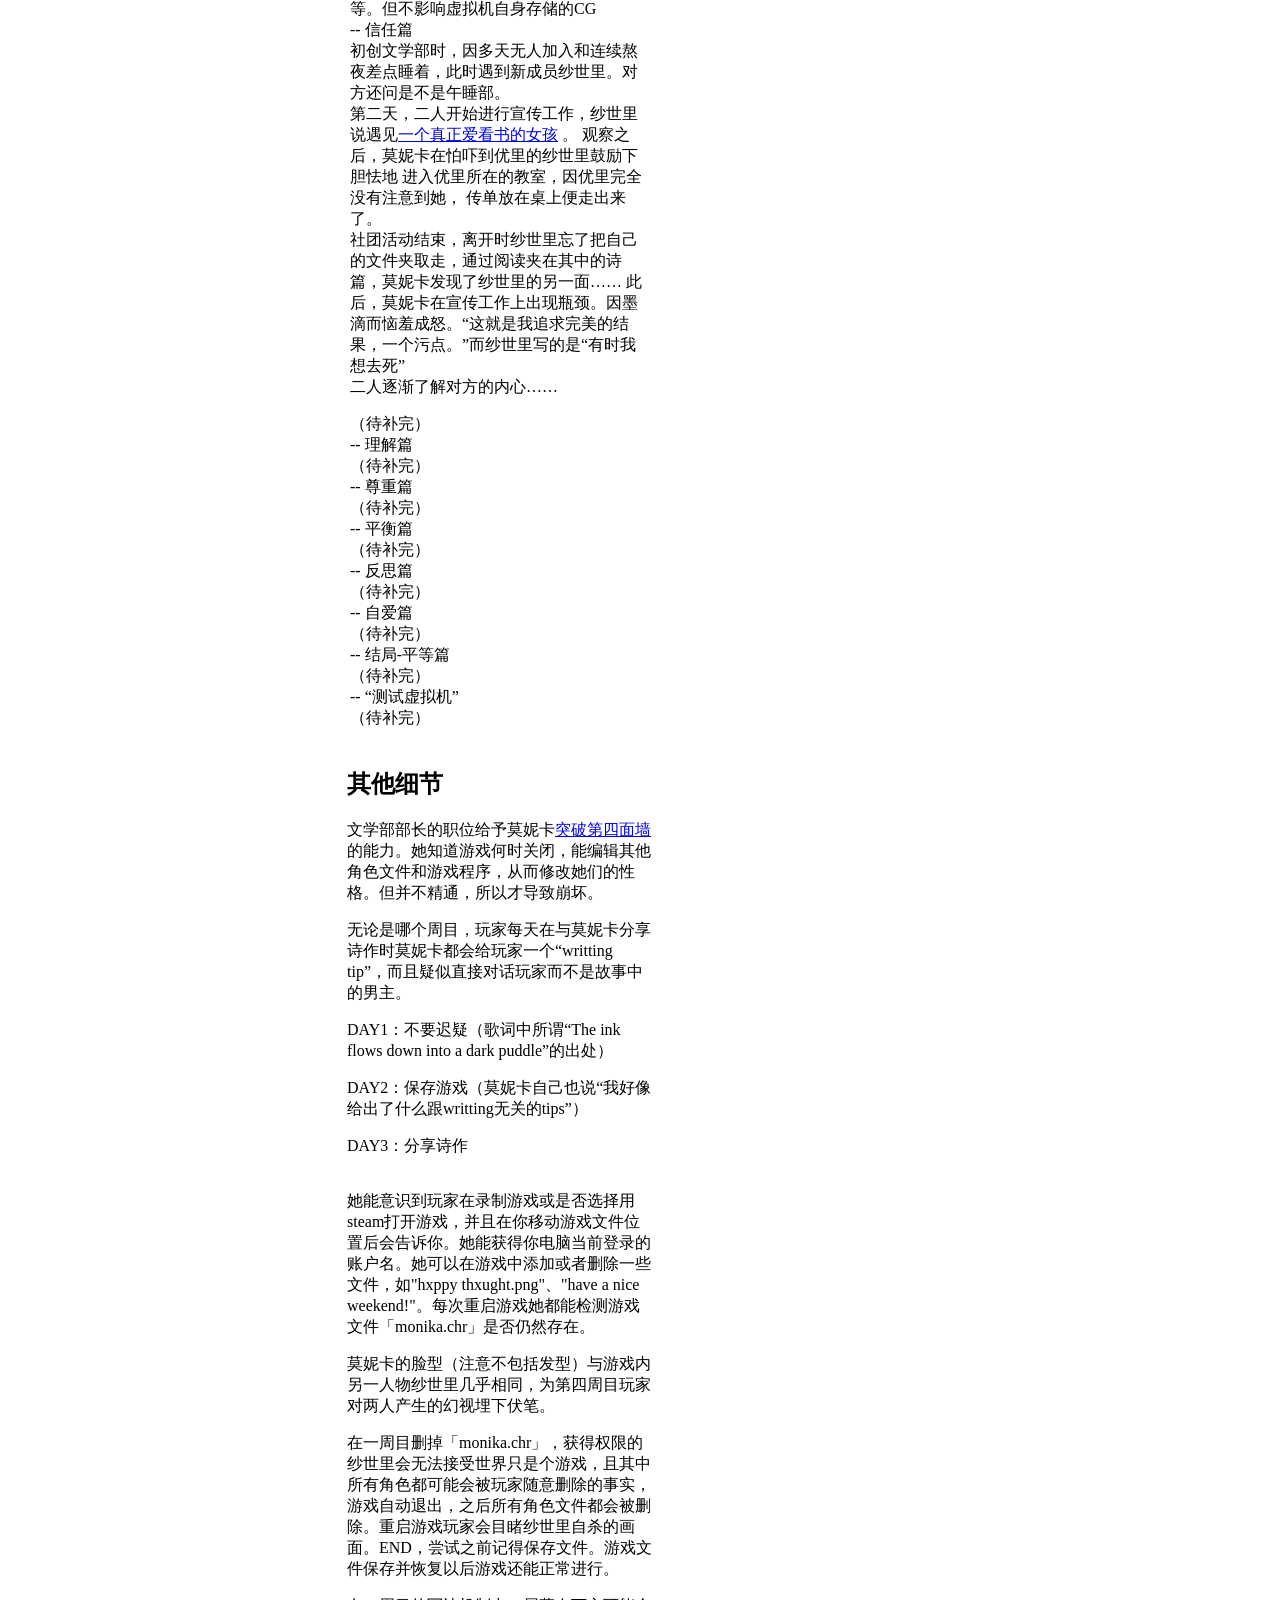
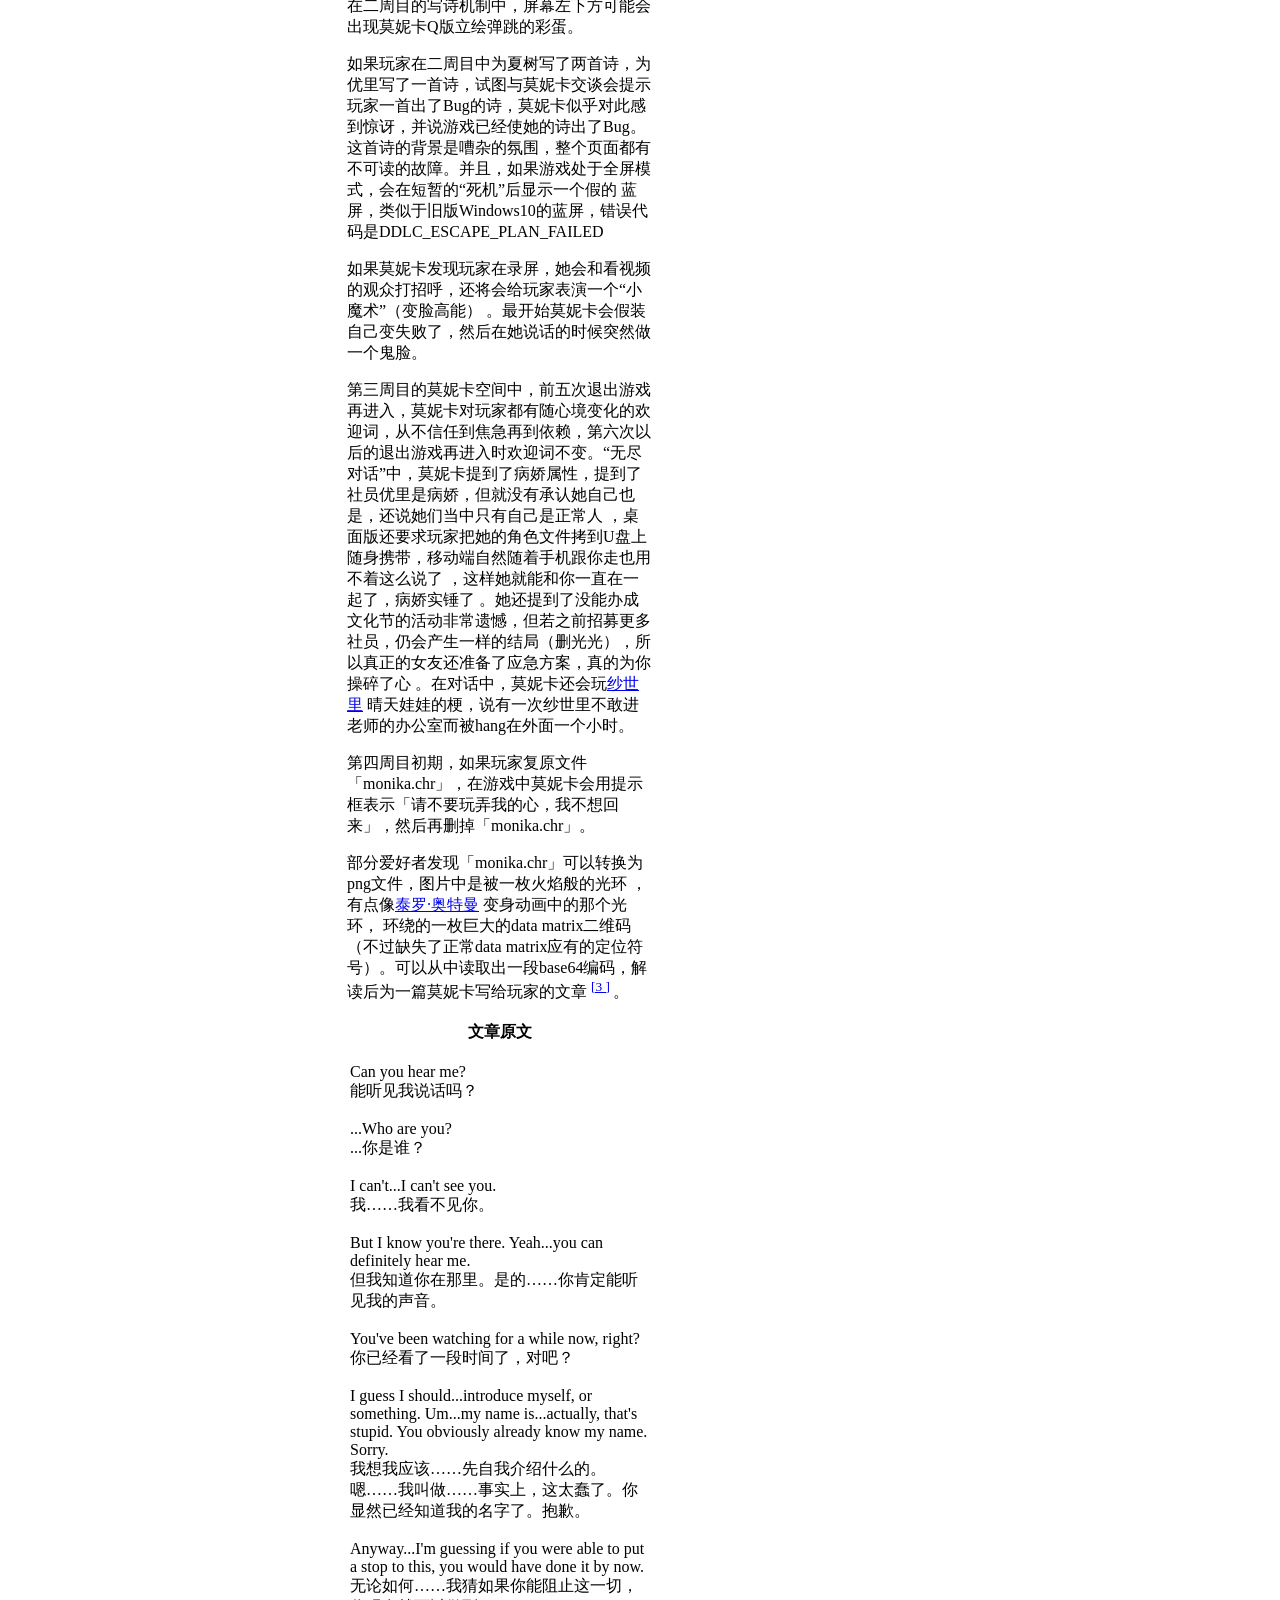
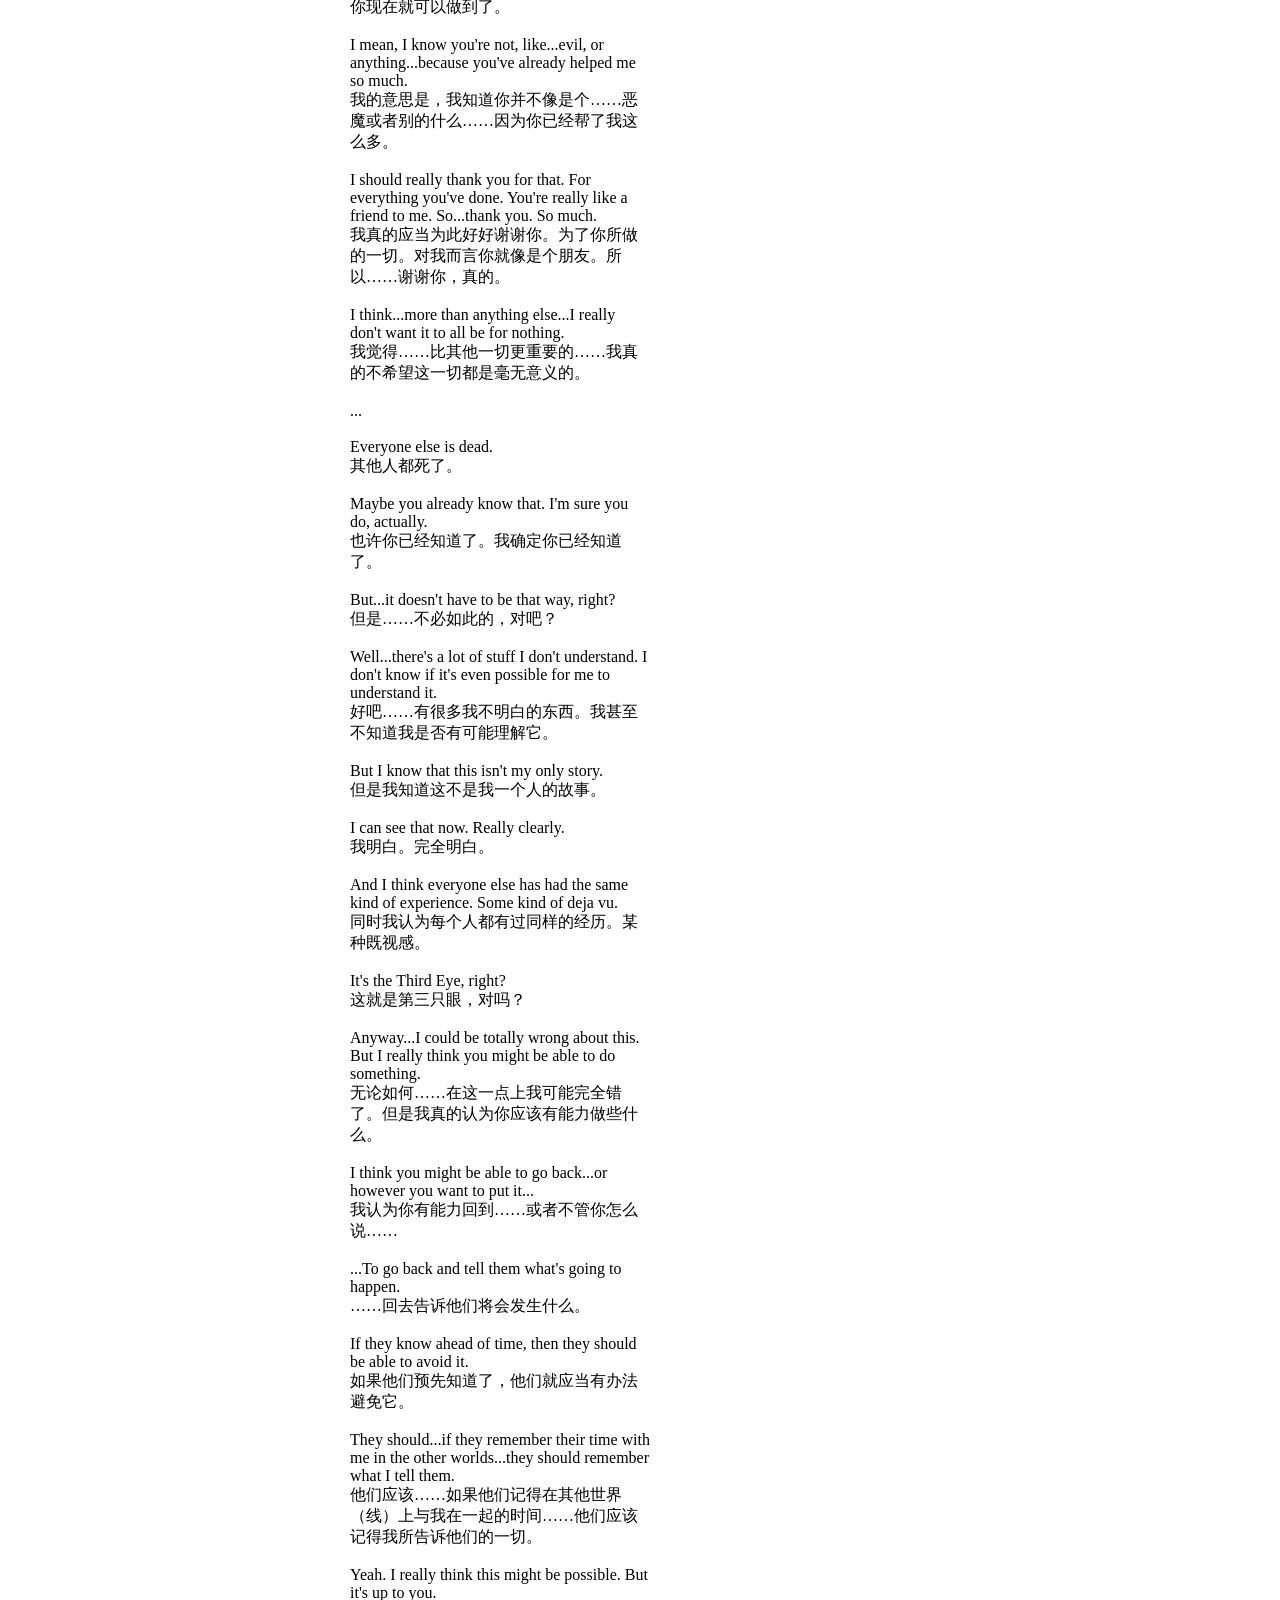
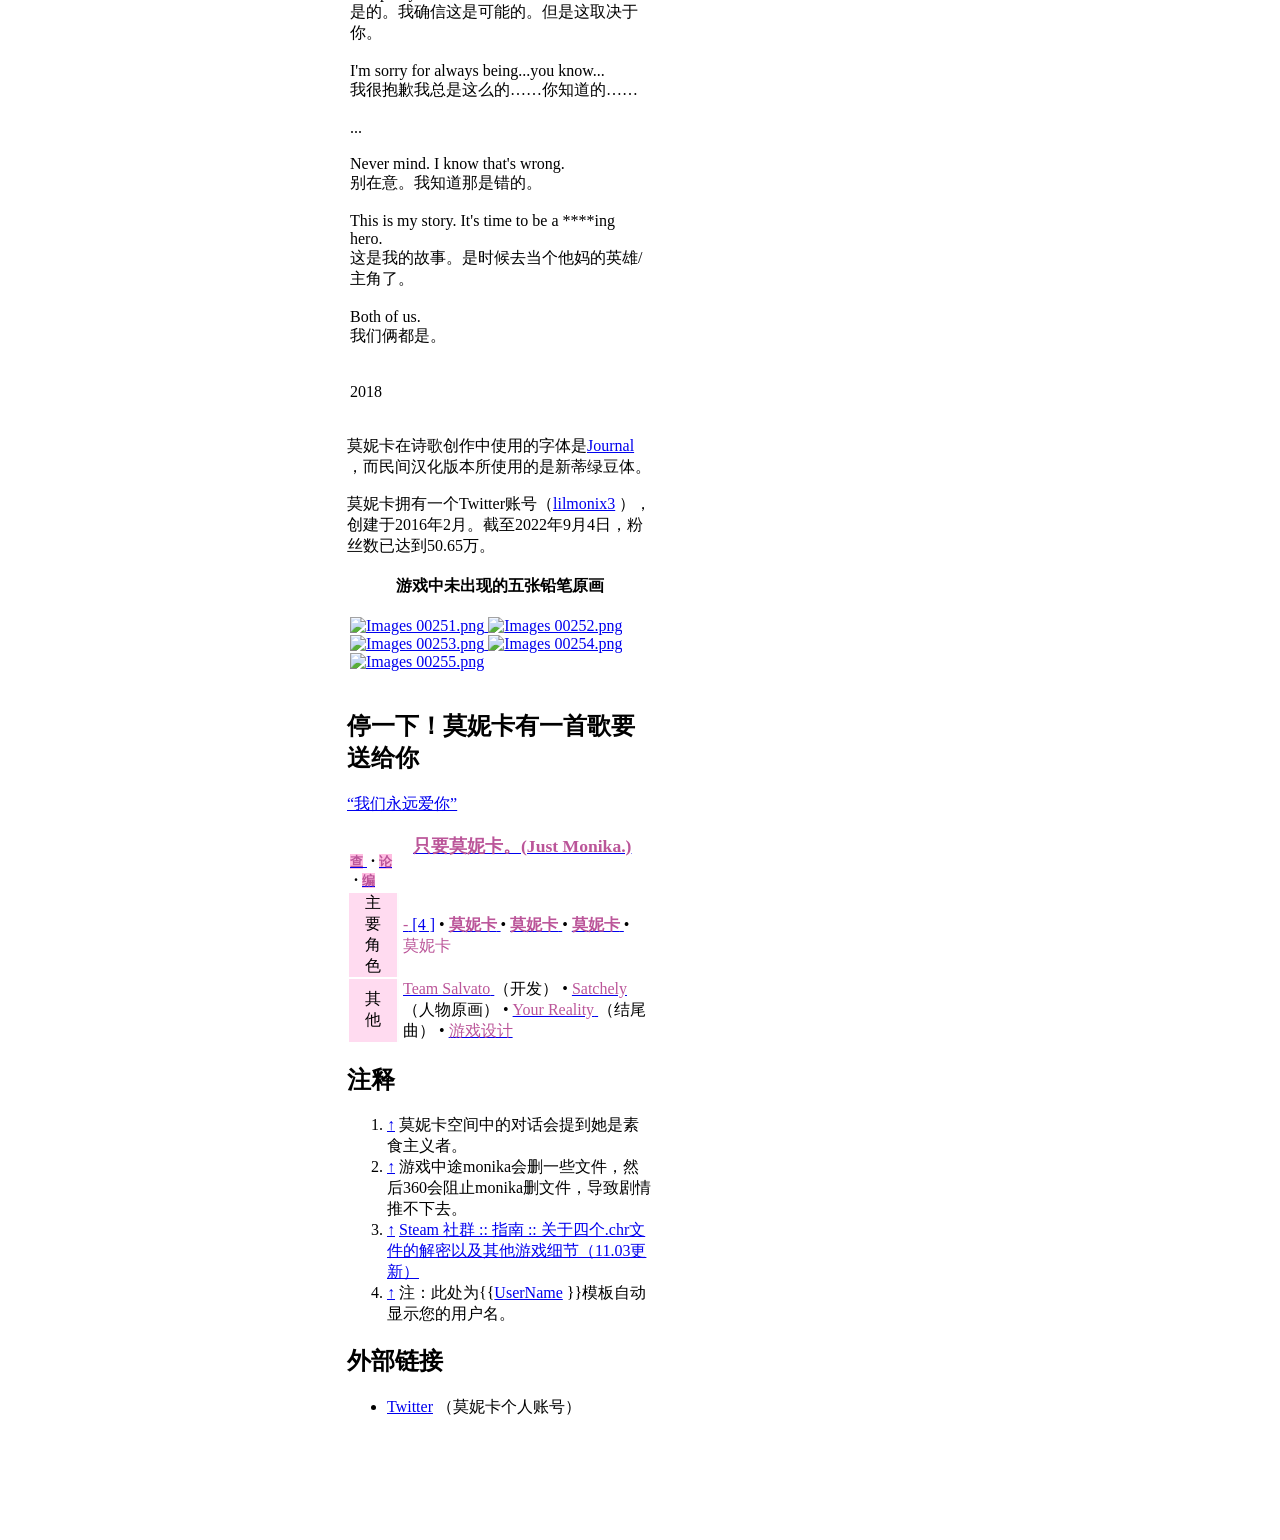
==== commit fb8bdce6: "Add files via upload" ====
--- a/index.html
+++ b/index.html
@@ -6,7 +6,7 @@
         <meta name="referrer" content="no-referrer">
         <meta name="viewport" content="width=device-width,initial-scale=1.0,maximum-scale=1.0,minimum-scale=1.0,user-scalable=no">
         <script src="Bmob-2.4.0.min.js"></script>
-<!--图片来源需改-->        <link rel="shortcut icon" href="C:\Users\86130\Desktop\web综合实践\图\cqupt1950_transparency.png">
+<!--图片来源需改-->        <link rel="shortcut icon" href=".\cqupt1950_transparency.png">
         <title>CQUPT-3G</title>
         <!-- Global site tag (gtag.js) - Google Analytics -->
         <!--[if lt IE 9]><script src="/load.php?debug=false&amp;lang=zh&amp;modules=html5shiv&amp;only=scripts&amp;skin=MoeSkin&amp;sync=1"></script><![endif]-->
@@ -14,84 +14,18 @@
             Bmob.initialize("26667e8db1e9faca", "114514");
             Bmob.debug(true)
         </script>
+        <link rel="stylesheet" type="text/css" href="./style.css">
     </head>
-    <style>
-        .heimu, .heimu a, a .heimu, .heimu a.new {
-            background-color: #252525;
-            color: #252525;
-            text-shadow: none;
-        }
-        .heimu:hover, .heimu:active, .heimu:hover .heimu, .heimu:active .heimu {
-            color: white;
-        }
-        .heimu:hover a, a:hover .heimu, .heimu:active a, a:active .heimu {
-            color: aqua;
-        }
-        .heimu:hover .new, .heimu .new:hover, .new:hover .heimu, .heimu:active .new, .heimu .new:active, .new:active .heimu {
-            color: #BA0000;
-        }
-    </style>
-    <style>
-        .daohang div{
-            margin: 0px auto;
-            height: 50px;
-            width: auto;
-            padding: 0px;
-            overflow: hidden;
-            position: fixed;/*因固定要求勿改*/
-            left: 0;
-            right: 0;
-            top: 0;/*因置顶要求勿改*/
-            background-color: white;
-        }
-        .daohang ul {/*设置导航栏的框框*/
-            margin: 0px auto;/*框框整体的位置；因居中要求勿改*/
-            height: 50px;/*框框的长度*/
-            width: 50%;/*框框的宽度*/
-            padding: 0px;/*将框框的padding设置为零，不然会导致框框里的内容与框边缘有间隔*/
-            /* border:1px solid #000; */
-            list-style-type: none;
-            overflow: hidden;
-            position: fixed;/*因固定要求勿改*/
-            top: 0;/*因置顶要求勿改*/
-        }
-        .daohang li {
-            list-style-type: none;/* 去掉li前的点 */
-            float: left;/*将li设置成做浮动，变为联动*/
-            display: inline;
-        }
-        .daohang a {
-            display: block;/*将a变成块状*/
-            width: 80px;/*设置块的宽度*/
-            height: 40px;/*设置块的长度*/
-            font-family: Microsoft Yahei;
-            line-height: 40px;/*设置字体在块中的高度*/
-            background-color: white;
-            margin: 5px 10px;/*块里的高宽通过margin设置*/
-            color: black;
-            text-align: center;/*字体居中*/
-            text-decoration: none;/*去掉下划线*/
-            font-size: 15px;
-            border-radius: 20px;
-        }
-        .daohang a:hover {
-            background-color: rgb(167, 167, 167);
-        }
-        .daohang a:active{
-            background-color: rgb(80, 80, 80);
-            color: white;
-        }
-    </style>
     <body style="background-image: url(https://github.com/KouYouZi/KouYou-01/blob/main/TengFeiGate0.168.png?raw=true); background-size: cover ; background-attachment: fixed;">
         <div class="daohang">
             <div>
                 <ul>
                     <!--图片来源需改--><li style="height: 50px; width: 50px;"><img src="./icon.png" alt="kouyou-team.icon" height="35px" style="margin: 7.5px;"></li>
                     <li><a href="#">首页</a></li>
-                    <li><a href="https://kouyouzi.github.io/KouYou-01/add.html">add</a></li>
                     <li><a href="">????</a></li>
                     <li><a href="">????</a></li>
                     <li><a href="">????</a></li>
+                    <li><a href="./never gonna give you up.html" style="color: white;">???</a></li>
                 </ul>
                 <ul style="right: 0%; ">
                     <li style="float: right;"><a href="">注册</a></li>
@@ -110,7 +44,7 @@
                             <div style="border-color:brown;background-color:brown; display: flex;">
                                 <div style="border-left: 10px solid maroon;">
                                     <a href="http://jwzx.cqupt.edu.cn/" title="CQUPT.edu.cn">
-                                    <!--图片来源需改--><img alt="CQUPT icon" src="C:\Users\86130\Desktop\web综合实践\图\cqupt1950_transparency.png" height="65" referrer="no-referrer" style="padding-top: 8%;">
+                                    <!--图片来源需改--><img alt="CQUPT icon" src=".\cqupt1950_transparency.png" height="65" referrer="no-referrer" style="padding-top: 8%;">
                                     </a>
                                 </div>
                                 <div style="color:#FFF; font-weight:bolder; height: 65;">
@@ -987,7 +921,7 @@
                                     <tr class="infobox-image-container">
                                         <td colspan="2" style="text-align:center">
                                             <span itemprop="photo">
-    <!--图片来源需改-->                                            <img alt="CQUPT's journey.jpg" src="C:\Users\86130\Desktop\web综合实践\图\CQUPT's journey280x369.png" width="280" height="369">
+    <!--图片来源需改-->                                            <img alt="CQUPT's journey.jpg" src=".\CQUPT's journey280x369.png" width="280" height="369">
                                             </span>
                                         </td>
                                     </tr>
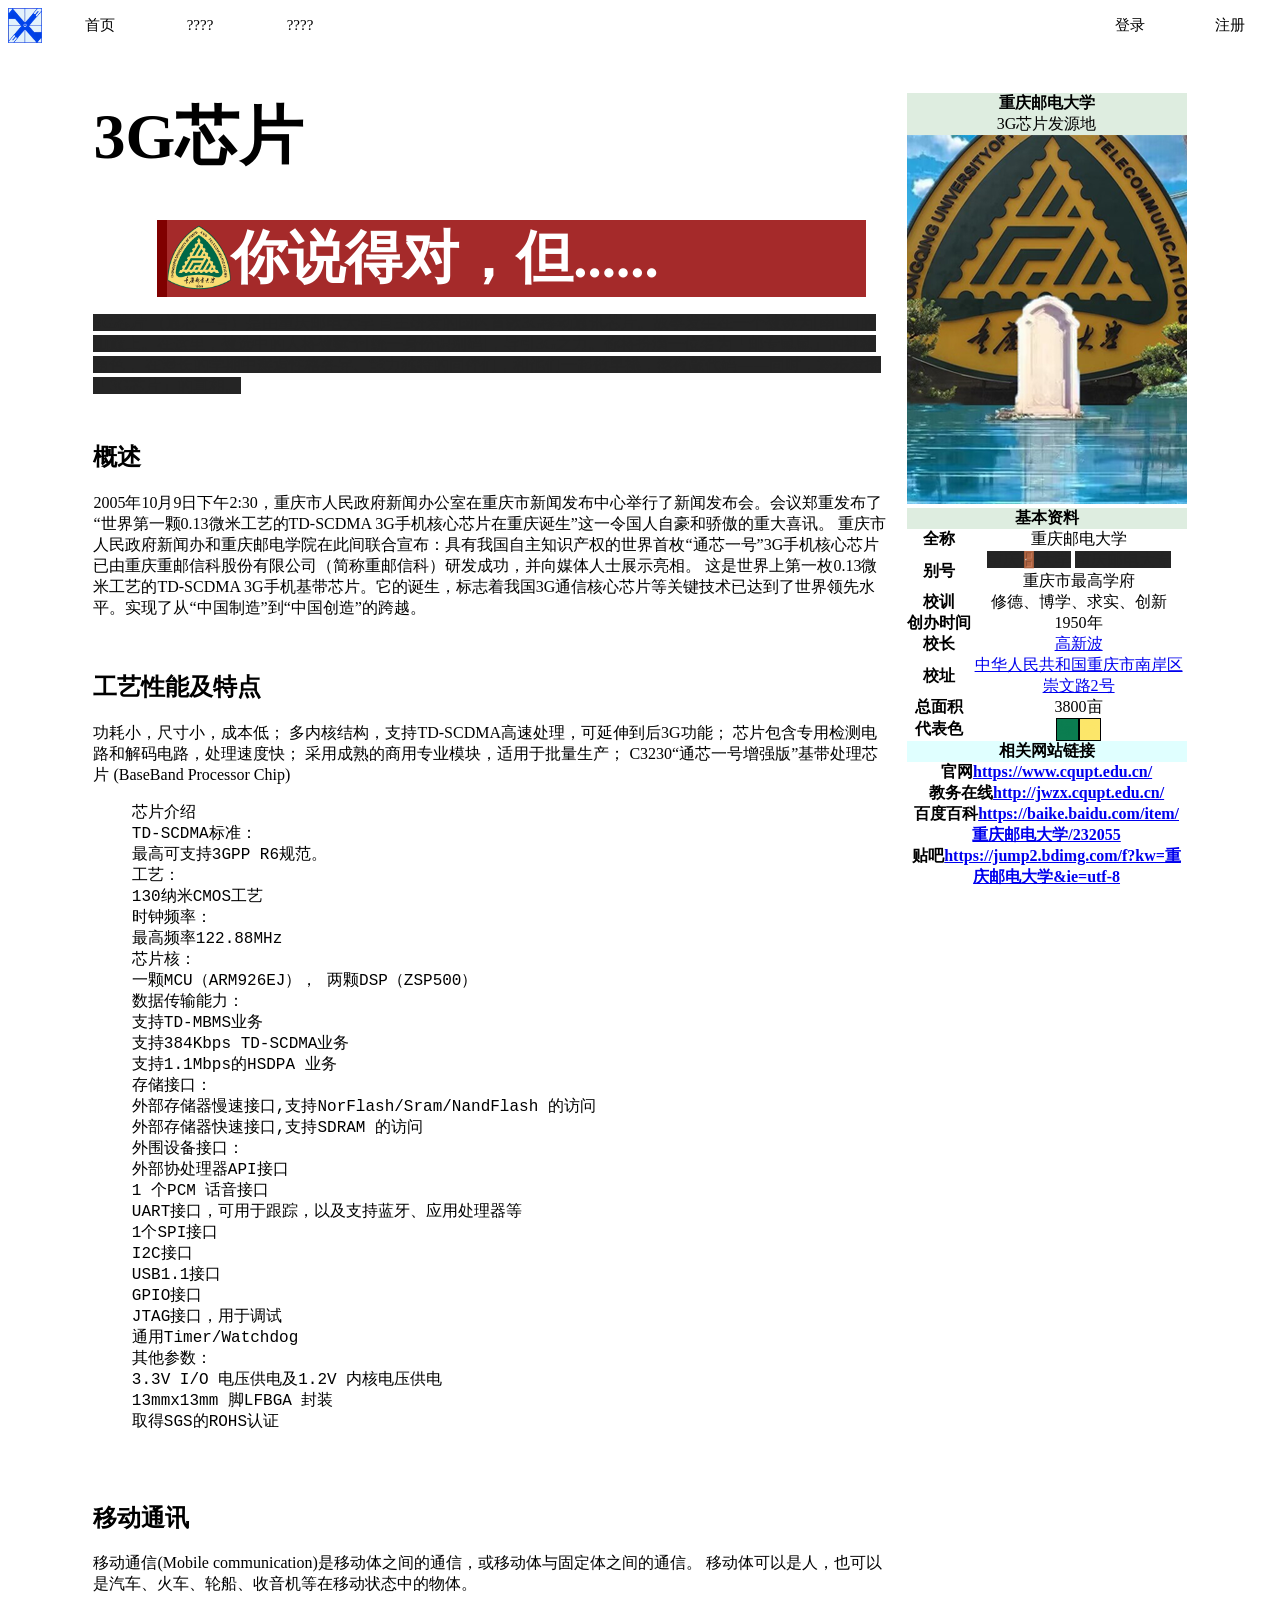
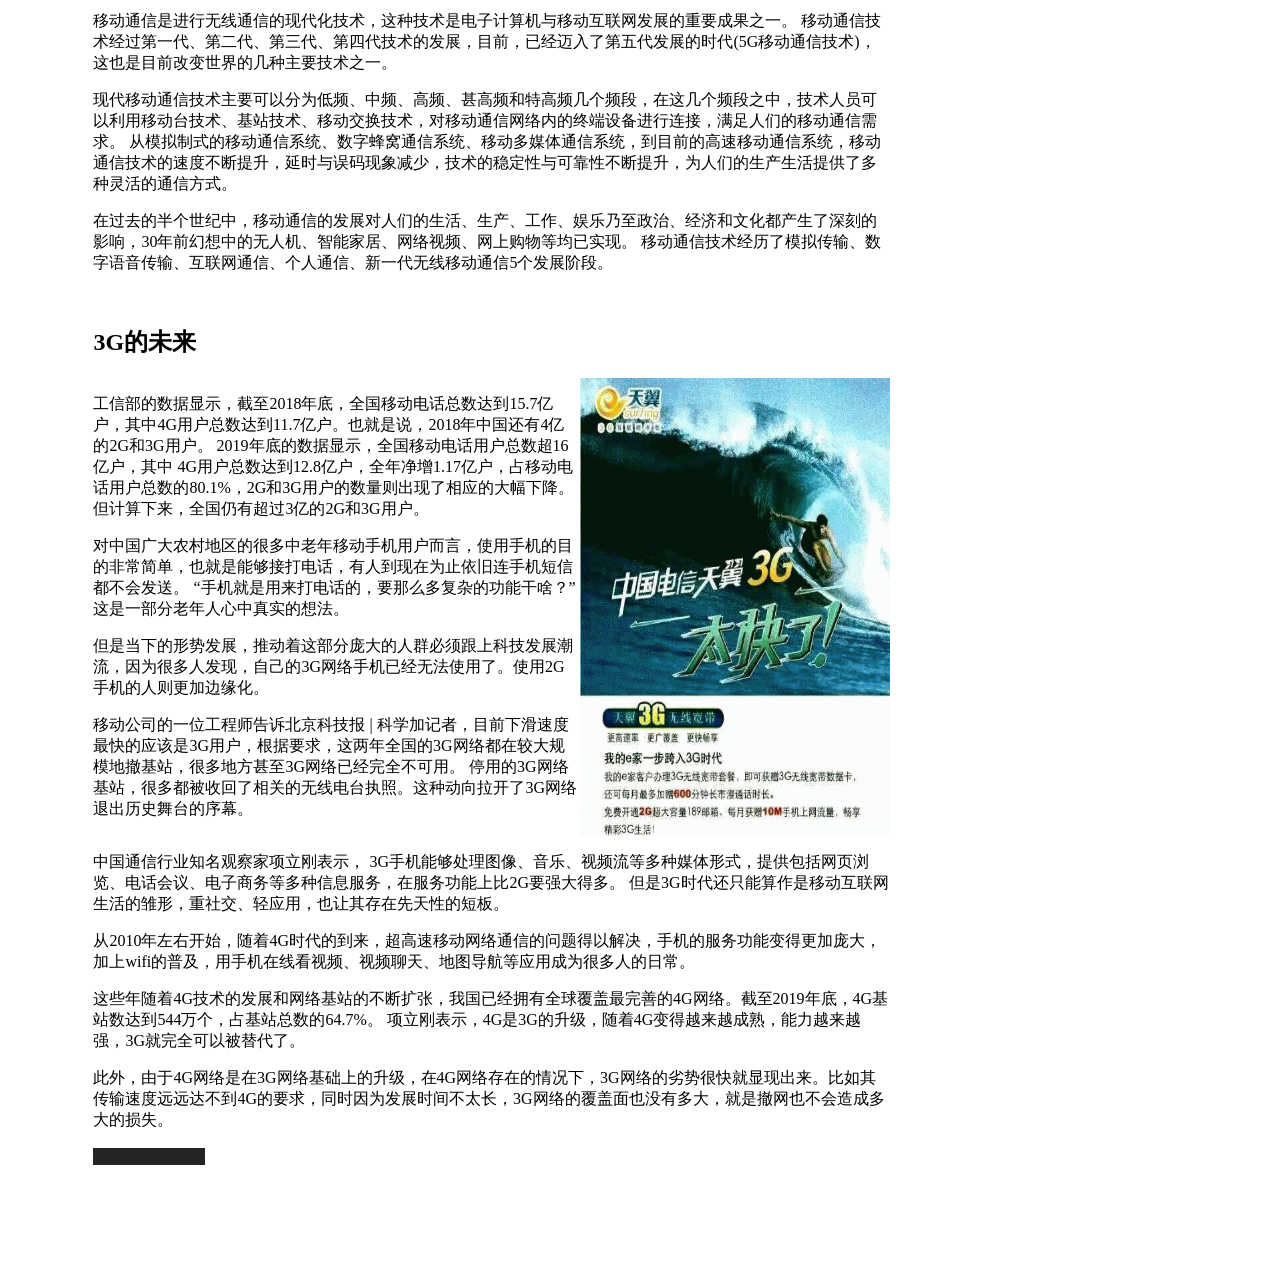
==== commit b7338f30: "Add files via upload" ====
--- a/index.html
+++ b/index.html
@@ -6,7 +6,7 @@
         <meta name="referrer" content="no-referrer">
         <meta name="viewport" content="width=device-width,initial-scale=1.0,maximum-scale=1.0,minimum-scale=1.0,user-scalable=no">
         <script src="Bmob-2.4.0.min.js"></script>
-<!--图片来源需改-->        <link rel="shortcut icon" href=".\cqupt1950_transparency.png">
+        <link rel="shortcut icon" href=".\cqupt1950_transparency.png">
         <title>CQUPT-3G</title>
         <!-- Global site tag (gtag.js) - Google Analytics -->
         <!--[if lt IE 9]><script src="/load.php?debug=false&amp;lang=zh&amp;modules=html5shiv&amp;only=scripts&amp;skin=MoeSkin&amp;sync=1"></script><![endif]-->
@@ -20,9 +20,8 @@
         <div class="daohang">
             <div>
                 <ul>
-                    <!--图片来源需改--><li style="height: 50px; width: 50px;"><img src="./icon.png" alt="kouyou-team.icon" height="35px" style="margin: 7.5px;"></li>
+                    <li style="height: 50px; width: 50px;"><img src="./icon.png" alt="kouyou-team.icon" height="35px" style="margin: 7.5px;"></li>
                     <li><a href="#">首页</a></li>
-                    <li><a href="">????</a></li>
                     <li><a href="">????</a></li>
                     <li><a href="">????</a></li>
                     <li><a href="./never gonna give you up.html" style="color: white;">???</a></li>
@@ -33,10 +32,10 @@
                 </ul>
             </div>
         </div>
-        <div style="padding: 3%; padding: 5%;">
+        <div style="padding: 3%; padding: 4%;">
             <div style="width: auto; background-color: rgba(255, 255, 255, 0.7); border-radius: 20px; padding: 3%">
                 <div lang="zh-CN" style="display: flex; width: auto; justify-content: center;">
-                    <div style="width: min-content;">
+                    <div style="width: auto; padding-right: 1.5%;">
                         <div>
                             <h1 style="font-size: 400%; margin: 0%;">3G芯片</h1>
                         </div>
@@ -44,7 +43,7 @@
                             <div style="border-color:brown;background-color:brown; display: flex;">
                                 <div style="border-left: 10px solid maroon;">
                                     <a href="http://jwzx.cqupt.edu.cn/" title="CQUPT.edu.cn">
-                                    <!--图片来源需改--><img alt="CQUPT icon" src=".\cqupt1950_transparency.png" height="65" referrer="no-referrer" style="padding-top: 8%;">
+                                    <img alt="CQUPT icon" src=".\cqupt1950_transparency.png" height="65" referrer="no-referrer" style="padding-top: 8%;">
                                     </a>
                                 </div>
                                 <div style="color:#FFF; font-weight:bolder; height: 65;">
@@ -108,7 +107,7 @@
                             ]的山巅上。在这里，被选中的人将被赋予[统一身份识别码]，导引3G之力。你将扮演一位名为「邮专鼠鼠」的神秘角色，
                             在漫长的学期中邂逅性格各异、能力独特的同伴们，和他们一起做早操，熬夜敲代码——同时，逐步发掘「3G芯片」的真相。</span>
                         </p>
-                        <div id="toc" class="toc">
+                        <!-- <div id="toc" class="toc">
                             <div class="toctitle" lang="zh-CN" dir="ltr">
                                 <h2>目录</h2>
                             </div>
@@ -178,738 +177,125 @@
                                     </a>
                                 </li>
                             </ul>
-                        </div>
-                        <h2>
-                            <span id=".E5.A4.96.E8.B2.8C"></span>
-                            <span class="mw-headline" id="外貌">外貌</span>
-                        </h2>
-                        <p>简单的单马尾以白色的蝴蝶结系上，正面梳上两束及肩的头发，配上刘海，给人清爽的感觉。
-    </p>
-                        <p>
-                            为了显示出和其他成员的不同，莫妮卡在外貌和动作上与游戏其他人物均有差异。首先，她在故事中只有校园制服形象，在文学部中唯一穿及膝黑色<a href="/%E9%95%BF%E7%AD%92%E8%A2%9C" title="长筒袜">长筒袜</a>
-                            和红头鞋。其他人物的游戏立绘是水平旋转的微微侧面，而莫妮卡是正面面对<a href="/%E7%8E%A9%E5%AE%B6" title="玩家">玩家</a>
-                            。意欲暗示玩家，拉近感情时，她是倾斜着身子的，躯干与铅垂线约呈35度角，没有采用其他人物的直立姿势。此外，莫妮卡的发色是四人中唯一在现实当中存在的发色。
-
-                        </p>
-                        <p>
-                            2018年<a href="/index.php?title=%E6%83%85%E4%BA%BA%E8%8A%82&amp;action=edit&amp;redlink=1" class="new" title="情人节（页面不存在）">情人节</a>
-                            当日莫妮卡在Twitter上发布了照片，以私服形象示人，为白色的吊带<a href="/%E8%BF%9E%E8%A1%A3%E8%A3%99" title="连衣裙">连衣裙</a>
-                            。
-
-                        </p>
-                        <h3>
-                            <span id="Q.E7.89.88.E7.AB.8B.E7.BB.98"></span>
-                            <span class="mw-headline" id="Q版立绘">Q版立绘</span>
-                        </h3>
-                        <ul class="gallery mw-gallery-traditional">
-                            <li class="gallerybox" style="width: 185px">
-                                <div style="width: 185px">
-                                    <div class="thumb" style="width: 180px;">
-                                        <div style="margin:15px auto;">
-                                            <a href="/File:MonikaQ.png" class="image">
-                                                <img alt="" src="https://img.moegirl.org.cn/common/thumb/2/2b/MonikaQ.png/106px-MonikaQ.png" width="106" height="150" srcset="https://img.moegirl.org.cn/common/2/2b/MonikaQ.png 1.5x" data-file-width="119" data-file-height="168"/>
-                                            </a>
-                                        </div>
-                                    </div>
-                                    <div class="gallerytext">
-                                        <p>Q版立绘
-    </p>
-                                    </div>
+                        </div> -->
+                        <div style="padding: 1% 0%;">
+                            <h2>
+                                <span id="概述">概述</span>
+                            </h2>
+                            <p>2005年10月9日下午2:30，重庆市人民政府新闻办公室在重庆市新闻发布中心举行了新闻发布会。会议郑重发布了“世界第一颗0.13微米工艺的TD-SCDMA 3G手机核心芯片在重庆诞生”这一令国人自豪和骄傲的重大喜讯。
+                                重庆市人民政府新闻办和重庆邮电学院在此间联合宣布：具有我国自主知识产权的世界首枚“通芯一号”3G手机核心芯片已由重庆重邮信科股份有限公司（简称重邮信科）研发成功，并向媒体人士展示亮相。
+                                这是世界上第一枚0.13微米工艺的TD-SCDMA 3G手机基带芯片。它的诞生，标志着我国3G通信核心芯片等关键技术已达到了世界领先水平。实现了从“中国制造”到“中国创造”的跨越。
+                            </p>
+                        </div>
+
+                        <div style="padding: 1% 0%;">
+                            <h2>
+                                <span id="工艺性能及特点">工艺性能及特点</span>
+                            </h2>
+                            <p>
+                                功耗小，尺寸小，成本低； 多内核结构，支持TD-SCDMA高速处理，可延伸到后3G功能； 芯片包含专用检测电路和解码电路，处理速度快； 采用成熟的商用专业模块，适用于批量生产； C3230“通芯一号增强版”基带处理芯片 (BaseBand Processor Chip)
+                            </p>
+                            <pre style="font-size: 16px;">
+    芯片介绍
+    TD-SCDMA标准：
+    最高可支持3GPP R6规范。
+    工艺：
+    130纳米CMOS工艺
+    时钟频率：
+    最高频率122.88MHz
+    芯片核：
+    一颗MCU（ARM926EJ）， 两颗DSP（ZSP500）
+    数据传输能力：
+    支持TD-MBMS业务
+    支持384Kbps TD-SCDMA业务
+    支持1.1Mbps的HSDPA 业务
+    存储接口：
+    外部存储器慢速接口,支持NorFlash/Sram/NandFlash 的访问
+    外部存储器快速接口,支持SDRAM 的访问
+    外围设备接口：
+    外部协处理器API接口
+    1 个PCM 话音接口
+    UART接口，可用于跟踪，以及支持蓝牙、应用处理器等
+    1个SPI接口
+    I2C接口
+    USB1.1接口
+    GPIO接口
+    JTAG接口，用于调试
+    通用Timer/Watchdog
+    其他参数：
+    3.3V I/O 电压供电及1.2V 内核电压供电
+    13mmx13mm 脚LFBGA 封装
+    取得SGS的ROHS认证
+                            </pre>
+                        </div>
+                        
+                        <div style="padding: 1% 0%;">
+                            <h2>
+                                <span id="移动通讯">移动通讯</span>
+                            </h2>
+                            <p>
+                                移动通信(Mobile communication)是移动体之间的通信，或移动体与固定体之间的通信。
+                                移动体可以是人，也可以是汽车、火车、轮船、收音机等在移动状态中的物体。
+                            </p>
+                            <p>
+                                移动通信是进行无线通信的现代化技术，这种技术是电子计算机与移动互联网发展的重要成果之一。
+                                移动通信技术经过第一代、第二代、第三代、第四代技术的发展，目前，已经迈入了第五代发展的时代(5G移动通信技术)，这也是目前改变世界的几种主要技术之一。
+                            </p>
+                            <p>
+                                现代移动通信技术主要可以分为低频、中频、高频、甚高频和特高频几个频段，在这几个频段之中，技术人员可以利用移动台技术、基站技术、移动交换技术，对移动通信网络内的终端设备进行连接，满足人们的移动通信需求。
+                                从模拟制式的移动通信系统、数字蜂窝通信系统、移动多媒体通信系统，到目前的高速移动通信系统，移动通信技术的速度不断提升，延时与误码现象减少，技术的稳定性与可靠性不断提升，为人们的生产生活提供了多种灵活的通信方式。
+                            </p>
+                            <p>
+                                在过去的半个世纪中，移动通信的发展对人们的生活、生产、工作、娱乐乃至政治、经济和文化都产生了深刻的影响，30年前幻想中的无人机、智能家居、网络视频、网上购物等均已实现。
+                                移动通信技术经历了模拟传输、数字语音传输、互联网通信、个人通信、新一代无线移动通信5个发展阶段。
+                            </p>
+                        </div>
+                        
+                        <div style="padding: 1% 0%;">
+                            <h2>
+                                <span id="3G的未来">3G的未来</span>
+                            </h2>
+                            <div style="display: flex;">
+                                <div>
+                                    <p>
+                                        工信部的数据显示，截至2018年底，全国移动电话总数达到15.7亿户，其中4G用户总数达到11.7亿户。也就是说，2018年中国还有4亿的2G和3G用户。
+                                        2019年底的数据显示，全国移动电话用户总数超16亿户，其中 4G用户总数达到12.8亿户，全年净增1.17亿户，占移动电话用户总数的80.1%，2G和3G用户的数量则出现了相应的大幅下降。但计算下来，全国仍有超过3亿的2G和3G用户。
+                                    </p>
+                                    <p>
+                                        对中国广大农村地区的很多中老年移动手机用户而言，使用手机的目的非常简单，也就是能够接打电话，有人到现在为止依旧连手机短信都不会发送。
+                                        “手机就是用来打电话的，要那么多复杂的功能干啥？”这是一部分老年人心中真实的想法。
+                                    </p>
+                                    <p>
+                                        但是当下的形势发展，推动着这部分庞大的人群必须跟上科技发展潮流，因为很多人发现，自己的3G网络手机已经无法使用了。使用2G手机的人则更加边缘化。
+                                    </p>
+                                    <p>
+                                        移动公司的一位工程师告诉北京科技报 | 科学加记者，目前下滑速度最快的应该是3G用户，根据要求，这两年全国的3G网络都在较大规模地撤基站，很多地方甚至3G网络已经完全不可用。
+                                        停用的3G网络基站，很多都被收回了相关的无线电台执照。这种动向拉开了3G网络退出历史舞台的序幕。
+                                    </p>
                                 </div>
-                            </li>
-                            <li class="gallerybox" style="width: 185px">
-                                <div style="width: 185px">
-                                    <div class="thumb" style="width: 180px;">
-                                        <div style="margin:15px auto;">
-                                            <a href="/File:Images_00049.png" class="image">
-                                                <img alt="" src="https://img.moegirl.org.cn/common/thumb/d/df/Images_00049.png/106px-Images_00049.png" width="106" height="150" srcset="https://img.moegirl.org.cn/common/d/df/Images_00049.png 1.5x" data-file-width="119" data-file-height="168"/>
-                                            </a>
-                                        </div>
-                                    </div>
-                                    <div class="gallerytext">
-                                        <p>Q版立绘2
-    </p>
-                                    </div>
-                                </div>
-                            </li>
-                        </ul>
-                        <h2>
-                            <span id=".E6.80.A7.E6.A0.BC"></span>
-                            <span class="mw-headline" id="性格">性格</span>
-                        </h2>
-                        <p>
-                            莫妮卡是校内有名的<a href="/%E4%BC%98%E7%AD%89%E7%94%9F" title="优等生">优等生</a>
-                            ，同学之间对她的评价都很好，和善开朗，言谈谦逊有礼，喜欢帮助朋友是她给众人的形象，故事中她也十分积极帮助主人公融入文学部。为人有主见，敢想敢做，原来是辩论部的部长，因为看不惯原社团的勾心斗角，所以退出成立文学部，想单纯推广文学<span title="你知道的太多了" class="heimu">，并在玩家加入后向其他社员发起了新的勾心斗角</span>
-                            。在她创作的诗歌中都突显出她具有哲学的思辨，对很多事情有独特的看法。
-
-                        </p>
-                        <p>
-                            <span title="你知道的太多了" class="heimu">但这些都是表面现象。</span>
-                        </p>
-                        <h2>
-                            <span id=".E5.89.A7.E6.83.85.E7.9B.B8.E5.85.B3"></span>
-                            <span class="mw-headline" id="剧情相关">剧情相关</span>
-                        </h2>
-                        <table>
-                            <tbody>
-                                <tr style="width: min-content;">
-                                    <th style="width: min-content;">
-                                        <div style="width:290px;border-left: 10px solid #009af2;;">
-                                            <div>
-                                                <div style="width: min-content;">
-                                                    <a href="/%E8%90%8C%E5%A8%98%E7%99%BE%E7%A7%91:%E6%A8%A1%E6%9D%BF%E8%A7%84%E8%8C%83" title="萌娘百科:模板规范">
-                                                        <img alt="Nuvola apps important blue.svg" src="https://img.moegirl.org.cn/common/thumb/2/26/Nuvola_apps_important_blue.svg/50px-Nuvola_apps_important_blue.svg.png" width="50" height="42">
-                                                    </a>
-                                                </div>
-                                                <div style="text-align: left;">
-                                                    <b>
-                                                        以下内容含有<span style="color:red;">剧透成分</span>
-                                                        ，可能影响观赏作品兴趣，请酌情阅读
-                                                    </b>
-                                                </div>
-                                            </div>
-                                        </div>
-                                    </th>
-                                </tr>
-                                <tr>
-                                    <td style="width: min-content;">
-                                        <div style="width: min-content;">
-                                            <div style="width:202px;">
-                                                <a href="/File:Monika_in_Valentines_Day.png" class="image">
-                                                    <img alt="" src="https://img.moegirl.org.cn/common/thumb/7/7a/Monika_in_Valentines_Day.png/200px-Monika_in_Valentines_Day.png" width="200" height="260">
-                                                </a>
-                                                <div>
-                                                    <div>
-                                                        <a href="/File:Monika_in_Valentines_Day.png" class="internal" title="放大"></a>
-                                                    </div>
-                                                    私服形象
-                                                </div>
-                                            </div>
-                                        </div>
-                                        <h4>
-                                            <span id=".E6.97.A0.E5.8D.B0"></span>
-                                            <span class="mw-headline" id="无印">无印</span>
-                                        </h4>
-                                        <p>
-                                            在故事中，莫妮卡原先是学校辩论社成员，但由于她不喜欢那里的勾心斗角,她选择了退部并在后来自己成立创办文学部，担任文学部的部长，在校内颇有名气，是游戏主人公上一学期的同班同学。原本两人只是点头之交，在主人公<span title="你知道的太多了" class="heimu">被纱世里强行用夏树的小纸杯蛋糕出卖灵魂</span>
-                                            加入了文学部之后，莫妮卡对主人公特别友善，而且格外关注。每次的诗歌创作分析上中，莫妮卡都给出很多创作上的写作小提议，以便让主人公能融入社团中。因为游戏中主人公认为自己配不上莫妮卡，即使莫妮卡热情地向其暗示，主人公还是没有如对其他部员一样，对她作出一些亲密的举动。在学园祭（<a href="/%E6%96%87%E5%8C%96%E7%A5%AD" title="文化祭">文化祭</a>
-                                            ）前夕，玩家选择帮助莫妮卡会被夏树和优里反对，莫妮卡也因此是唯一没有校外剧情的角色。
-
-                                        </p>
-                                        <p>
-                                            莫妮卡是游戏中首先打破<a href="/%E7%AC%AC%E5%9B%9B%E9%9D%A2%E5%A2%99" title="第四面墙">第四面墙</a>
-                                            的<a href="/Meta" class="mw-redirect" title="Meta">Meta</a>
-                                            元素角色，从她创作的诗歌中可以看出，一开始她就意识到她身在一个游戏中。在第一周目初期她安分地扮演自己的角色，并且为了给这个世界的特殊来宾——「玩家」一个礼物，她放学后会去练习<a href="/%E9%92%A2%E7%90%B4" title="钢琴">钢琴</a>
-                                            ，并且经常由于练习而迟到去社团。同时莫妮卡以自己的诗歌向玩家传递自己的想法和心情。由于游戏的设定，莫妮卡的角色是引导主人公的人，自身却不能被攻略。她在看到其他人和主人公的关系越来越好，心中妒意横生，于是她<span title="你知道的太多了" class="heimu">病娇起来了，</span>
-                                            利用自己的权限去干涉游戏。最先被针对的是身为主人公青梅竹马的纱世里，她的抑郁症在调整下变得严重，最后走向了自杀。在二周目，莫妮卡甚至将纱世里删除掉，然而夏树和优里随即成为障碍，再度操作下，优里的阴暗面被她放大，夏树父亲对夏树的家庭暴力也被她修改到极端，两人的形象继而<a href="/%E9%BB%91%E5%8C%96" title="黑化">崩坏</a>
-                                            。同时剧情也陷入暴走中，莫妮卡也意识到自己修改游戏的能力有限，于是直接删掉两人和重构整个世界，制造出只属于莫妮卡和玩家两人的空间。
-
-                                        </p>
-                                        <p>
-                                            在游戏三周目的莫妮卡空间里面，莫妮卡对话的对象就是玩家本人，她会在对话中谈起自己的爱好，想法和愿望，以及在意识到世界只是个游戏，且只有自己拥有自我意识后的孤独感。对话中莫妮卡有意无意提到游戏文件中的角色文档，就是决定她们角色存留的关键。玩家如果想突破这个无尽的对话（事实上不是无尽的，对话以游戏设定速度<span style="background-color:#FFEFD6;" title="需要提供内容来源" class="noprint">每运行约8小时就会循环一次</span>
-                                            <sup style="display:inline;" title="" class="noprint Template-Fact">
-                                                <span>
-                                                    <a href="/Help:%E6%9D%A5%E6%BA%90%E8%AF%B7%E6%B1%82" title="Help:来源请求">
-                                                        <span style="white-space: nowrap;" title="请求来源">&#91;来源请求&#93;</span>
-                                                    </a>
-                                                </span>
-                                            </sup>
-                                            。<span title="你知道的太多了" class="heimu">应对病娇真的需要毅力。</span>
-                                            ）在桌面版通过游戏文件路径从character文件夹中找到并删掉「monika.chr」游戏文件，或者在移动端<span title="你知道的太多了" class="heimu">盗版</span>
-                                            游戏设置的角色一栏点击「Delete Monika」，莫妮卡的就会立刻变成乱码。莫妮卡在此时也意识到，之前自己删除其他部员的做法是如此自私，决定恢复她删掉的一切。游戏再度重启后，除了莫妮卡「消失」了以外，似乎一切恢复正常。在正常游玩一段时间后，成为新部长的纱世里，也打破第四面墙，想效仿莫妮卡一样独占玩家。没有完全消失的莫妮卡阻止了纱世里的行为，删除了纱世里，并强制终结游戏。最后莫妮卡会展示自己一直练习钢琴曲的成果，献唱《<a href="/Your_Reality" title="Your Reality">Your Reality</a>
-                                            》一曲，同时游戏的全部内容都会删除，只剩下她留给玩家的一封信。
-
-                                        </p>
-                                        <table style="width: min-content;">
-                                            <tbody style="width: min-content;">
-                                                <tr>
-                                                    <th>莫妮卡留下的信</th>
-                                                </tr>
-                                                <tr style="width: min-content;">
-                                                    <td style="width: min-content;">
-                                                        <p>
-                                                            <a href="/File:Poem_end.png" class="image">
-                                                                <img alt="Poem end.png" src="https://img.moegirl.org.cn/common/b/b7/Poem_end.png" width="800" height="720">
-                                                            </a>
-                                                        </p>
-                                                        翻译：
-                                                        <div class="poem">
-                                                            <p>
-                                                                这是我对文学部的最后告别<br/>
-                                                                <br/>
-                                                                我终于明白，文学部真的是一个没有快乐的地方，最终，它继续把那些天真的人们暴露在一个恐怖的事实之中——我们的世界是不能被理解的。我不能让我的任何一个朋友顿悟同样可怕的事实。<br/>
-                                                                <br/>
-                                                                在它存在的时间里，我想谢谢你，让我所有的梦想成真，和文学部所有的成员成为朋友。<br/>
-                                                                <br/>
-                                                                最后的最后，感谢你成为我的文学部的一员！<br/>
-                                                                <br/>
-                                                                永远爱你的，<br/>
-                                                                <br/>莫妮卡
-
-                                                            </p>
-                                                        </div>
-                                                    </td>
-                                                </tr>
-                                            </tbody>
-                                        </table>
-                                        <p>如果玩家为了寻找拯救纱世里的方法，在她的悲剧发生之前，尝试了全部的线路并集齐全部的CG。继续剧情，同样会进入莫妮卡空间。在重启游戏的最后结局，成为新部长的纱世里向玩家的游玩表达了感谢并希望玩家能多回来看看她们，所以这一次她没有强制挽留玩家的想法，但游戏仍会被强制终止，莫妮卡献唱《Your Reality》一曲，游戏的内容也会被删除，不同的是会留下游戏制作人Dan Salvato给玩家的一封信。
-    </p>
-                                        <table class="mw-collapsible mw-collapsed wikitable">
-                                            <tbody>
-                                                <tr>
-                                                    <th>Dan Salvato留下的信</th>
-                                                </tr>
-                                                <tr>
-                                                    <td style="width: min-content;">
-                                                        <p>
-                                                            <a href="/File:DDLC-POEM-REAL.jpg" class="image">
-                                                                <img alt="DDLC-POEM-REAL.jpg" src="https://img.moegirl.org.cn/common/2/24/DDLC-POEM-REAL.jpg" width="1000">
-                                                            </a>
-                                                        </p>
-                                                        <div class="poem">
-                                                            <p>
-                                                                <i>To the special player who achieved this special ending.</i>
-                                                                <br/>
-                                                                致发现了这个特殊结局的特殊玩家：<br/>
-                                                                <br/>
-                                                                <i>For years, I have been enamored by the ability of visual novels - and games in general - to tell stories in ways not possible using traditional media. Doki Doki Literature Club is my love letter to that. Games are an interactive art. Some let you explore new worlds. Some challenge your mind in broad new ways. Some make you feel like a hero or a friend, even when life is hard on you. Some games are just plain fun - and that's okay, too.</i>
-                                                                <br/>
-                                                                多年来，我一直致力通过创作视觉小说 —— 也包括通常的游戏——来以传统媒体无法实现的方式讲故事。《心跳文学部》是我的一封情书。游戏是一种交互艺术，一些游戏让你探索新世界，或是以广泛的全新方式挑战你的思想，亦或让你感觉自己是一个英雄或是朋友，尽管生活对你来说很艰难。有些游戏就是单纯的娱乐——那也没关系。<br/>
-                                                                <br/>
-                                                                <i>Everyone likes different kinds of games. People who enjoy dating sims may have a heightened empathy for fictional characters, or they might be experiencing feelings that life has not been kind enough to offer them. If they are enjoying themselves, then that's all that matters. That goes for shooting games, casual games, sandbox games - anything. Preferences are preferences, and our differences are the reason we have a thriving video game industry. My own favorite games have always been ones that challenge the status quo. Even if not a masterpiece, any game that attempts something wildly different may earn a special place in my heart. Anything that further pushes the limitless bounds of interactive media.</i>
-                                                                <br/>
-                                                                每个人都有自己喜欢的游戏类型。喜欢和sims约会的人会对虚拟角色非常感同身受，或者他们可能正在体验生活无法给予他们的感觉。只要他们很享受自己，就足够了。这也适用于射击游戏，休闲游戏，沙盒游戏……任何东西。偏好就是偏好，我们的不同正是我们的视频游戏产业蓬勃发展的原因。我最喜欢的游戏总是那种挑战现状的游戏，尽管不是很出色的作品，但是任何尝试完全不同的游戏，以及任何进一步推动互动媒体无限边界的事物，都可能在我心中占据特殊的位置。<br/>
-                                                                <br/>
-                                                                <i>I extend my true gratitude to all those who have taken the time to achieve full completion. I hope you enjoyed playing it as much as I enjoyed making it.</i>
-                                                                <br/>
-                                                                我向所有那些花时间达成100%完成度的所有玩家表示由衷的敬意，我希望你们像我喜欢制作它一样喜欢我的游戏。<br/>
-                                                                <br/>
-                                                                <i>Thank you for being a part of my Literature Club!</i>
-                                                                <br/>
-                                                                感谢你成为我的文学部的一员！<br/>
-                                                                <br/>
-                                                                <i>Love,</i>
-                                                                <br/>
-                                                                爱你们的，<br/>
-                                                                <br/>
-                                                                <i>Dan Salvato</i>
-                                                                <br/>
-                                                            </p>
-                                                        </div>
-                                                    </td>
-                                                </tr>
-                                            </tbody>
-                                        </table>
-                                        <p>游戏第二周目中，莫妮卡曾提到过她每天都会随身携带一根能量棒，以便在夏树父亲不给夏树买饭钱营养不良饥饿时来充当应急口粮。
-    </p>
-                                    </td>
-                                </tr>
-                            </tbody>
-                        </table>
-                        <h4>
-                            <span class="mw-headline" id="PLUS">PLUS</span>
-                        </h4>
-                        <table class="mw-collapsible mw-collapsed wikitable">
-                            <tbody>
-                                <tr>
-                                    <th>
-                                        <div class="infoBox" style="display:flow-root;width:290px;max-width:100%;border-left: 10px solid #009af2;;">
-                                            <div class="infoBoxContent">
-                                                <div class="infoBoxIcon" style="">
-                                                    <a href="/%E8%90%8C%E5%A8%98%E7%99%BE%E7%A7%91:%E6%A8%A1%E6%9D%BF%E8%A7%84%E8%8C%83" title="萌娘百科:模板规范">
-                                                        <img alt="Nuvola apps important blue.svg" src="https://img.moegirl.org.cn/common/thumb/2/26/Nuvola_apps_important_blue.svg/50px-Nuvola_apps_important_blue.svg.png" width="50" height="42" srcset="https://img.moegirl.org.cn/common/thumb/2/26/Nuvola_apps_important_blue.svg/75px-Nuvola_apps_important_blue.svg.png 1.5x, https://img.moegirl.org.cn/common/thumb/2/26/Nuvola_apps_important_blue.svg/100px-Nuvola_apps_important_blue.svg.png 2x" data-file-width="600" data-file-height="500"/>
-                                                    </a>
-                                                </div>
-                                                <div class="infoBoxText" style="text-align: left;">
-                                                    <b>
-                                                        以下内容含有<span style="color:red;">剧透成分</span>
-                                                        ，可能影响观赏作品兴趣，请酌情阅读
-                                                    </b>
-                                                </div>
-                                            </div>
-                                        </div>
-                                    </th>
-                                </tr>
-                                <tr>
-                                    <td>
-                                        <p>
-                                            在plus中的支线故事中，莫妮卡的性格略有变动，从Metaverse公司的虚拟机相关邮件中可得有3-4个平行宇宙是由莫妮卡一手创造并摧毁的。<span title="你知道的太多了" class="heimu">因为官方简中有bug，建议采用繁中/英语来查看邮件。</span>
-                                            <br/>
-                                            -- 本篇<br/>
-                                            PLUS中对主线部分(即无印）故事情节无较大更改。
-    仅有部分细小修改。
-    如因虚拟机之中，BUG诗短暂出现后必然触发BSOD；真结局后莫妮卡依旧删除游戏CG等。<span title="你知道的太多了" class="heimu">但不影响虚拟机自身存储的CG</span>
-                                            <br/>
-                                            -- 信任篇 <br/>
-                                            初创文学部时，因多天无人加入和连续熬夜差点睡着，此时遇到新成员纱世里。<span title="你知道的太多了" class="heimu">对方还问是不是午睡部。</span>
-                                            <br/>
-                                            第二天，二人开始进行宣传工作，纱世里说遇见<a href="/%E4%BC%98%E9%87%8C" title="优里">一个真正爱看书的女孩</a>
-                                            。
-    观察之后，莫妮卡<span title="你知道的太多了" class="heimu">在怕吓到优里的纱世里鼓励下</span>
-                                            <span title="你知道的太多了" class="heimu">胆怯地</span>
-                                            进入优里所在的教室，<span title="你知道的太多了" class="heimu">因优里完全没有注意到她，</span>
-                                            传单放在桌上便走出来了。
-    <br/>
-                                            社团活动结束，离开时纱世里忘了把自己的文件夹取走，通过阅读夹在其中的诗篇，莫妮卡发现了纱世里的另一面……
-    此后，莫妮卡在宣传工作上出现瓶颈。因墨滴而恼羞成怒。“这就是我追求完美的结果，一个污点。”而纱世里写的是“有时我想去死”
-    <br/>二人逐渐了解对方的内心……
-
-                                        </p>
-                                        <p>
-                                            （待补完）
-    <br/>
-                                            -- 理解篇 <br/>
-                                            （待补完）
-    <br/>
-                                            -- 尊重篇 <br/>
-                                            （待补完）
-    <br/>
-                                            -- 平衡篇 <br/>
-                                            （待补完）
-    <br/>
-                                            -- 反思篇 <br/>
-                                            （待补完）
-    <br/>
-                                            -- 自爱篇 <br/>
-                                            （待补完）
-    <br/>
-                                            -- 结局-平等篇 <br/>
-                                            （待补完）
-    <br/>
-                                            -- “测试虚拟机” <br/>
-                                            （待补完）<br/>
-                                        </p>
-                                    </td>
-                                </tr>
-                            </tbody>
-                        </table>
-                        <h2>
-                            <span id=".E5.85.B6.E4.BB.96.E7.BB.86.E8.8A.82"></span>
-                            <span class="mw-headline" id="其他细节">其他细节</span>
-                        </h2>
-                        <p>
-                            文学部部长的职位给予莫妮卡<a href="/%E7%AA%81%E7%A0%B4%E7%AC%AC%E5%9B%9B%E9%9D%A2%E5%A2%99" title="突破第四面墙">突破第四面墙</a>
-                            的能力。她知道游戏何时关闭，能编辑其他角色文件和游戏程序，从而修改她们的性格。<span title="你知道的太多了" class="heimu">但并不精通，所以才导致崩坏。</span>
-                        </p>
-                        <p>无论是哪个周目，玩家每天在与莫妮卡分享诗作时莫妮卡都会给玩家一个“writting tip”，而且疑似直接对话玩家而不是故事中的男主。
-    </p>
-                        <p>DAY1：不要迟疑（歌词中所谓“The ink flows down into a dark puddle”的出处）
-    </p>
-                        <p>DAY2：保存游戏（莫妮卡自己也说“我好像给出了什么跟writting无关的tips”）
-    </p>
-                        <p>DAY3：分享诗作
-    </p>
-                        <p>
-                            <br/>她能意识到玩家在录制游戏或是否选择用steam打开游戏，并且在你移动游戏文件位置后会告诉你。她能获得你电脑当前登录的账户名。她可以在游戏中添加或者删除一些文件，如"hxppy thxught.png"、"have a nice weekend!"。每次重启游戏她都能检测游戏文件「monika.chr」是否仍然存在。
-
-                        </p>
-                        <p>莫妮卡的脸型（注意不包括发型）与游戏内另一人物纱世里几乎相同，为第四周目玩家对两人产生的幻视埋下伏笔。
-    </p>
-                        <p>
-                            在一周目删掉「monika.chr」，获得权限的纱世里会无法接受世界只是个游戏，且其中所有角色都可能会被玩家随意删除的事实，游戏自动退出，之后所有角色文件都会被删除。重启游戏玩家会目睹纱世里自杀的画面。<span title="你知道的太多了" class="heimu">END，尝试之前记得保存文件。游戏文件保存并恢复以后游戏还能正常进行。</span>
-                        </p>
-                        <p>在二周目的写诗机制中，屏幕左下方可能会出现莫妮卡Q版立绘弹跳的彩蛋。
-    </p>
-                        <p>
-                            如果玩家在二周目中为夏树写了两首诗，为优里写了一首诗，试图与莫妮卡交谈会提示玩家一首出了Bug的诗，莫妮卡似乎对此感到惊讶，并说游戏已经使她的诗出了Bug。这首诗的背景是嘈杂的氛围，整个页面都有不可读的故障。并且，如果游戏处于全屏模式，会在短暂的“死机”后显示一个<span title="你知道的太多了" class="heimu">假的</span>
-                            蓝屏，类似于旧版Windows10的蓝屏，错误代码是<span title="你知道的太多了" class="heimu">DDLC_ESCAPE_PLAN_FAILED</span>
-                        </p>
-                        <p>
-                            如果莫妮卡发现玩家在录屏，她会和看视频的观众打招呼，还将会给玩家表演一个“小魔术”<span title="你知道的太多了" class="heimu">（变脸高能）</span>
-                            。最开始莫妮卡会假装自己变失败了，然后在她说话的时候突然做一个鬼脸。
-
-                        </p>
-                        <p>
-                            第三周目的莫妮卡空间中，前五次退出游戏再进入，莫妮卡对玩家都有随心境变化的欢迎词，从不信任到焦急再到依赖，第六次以后的退出游戏再进入时欢迎词不变。“无尽对话”中，莫妮卡提到了病娇属性，提到了社员优里是病娇<span title="你知道的太多了" class="heimu">，但就没有承认她自己也是，还说她们当中只有自己是正常人</span>
-                            ，桌面版还要求玩家把她的角色文件拷到U盘上随身携带<span title="你知道的太多了" class="heimu">，移动端自然随着手机跟你走也用不着这么说了</span>
-                            ，这样她就能和你一直在一起了<span title="你知道的太多了" class="heimu">，病娇实锤了</span>
-                            。她还提到了没能办成文化节的活动非常遗憾，但若之前招募更多社员，仍会产生一样的结局（删光光）<span title="你知道的太多了" class="heimu">，所以真正的女友还准备了应急方案，真的为你操碎了心</span>
-                            。在对话中，莫妮卡还会玩<a href="/%E7%BA%B1%E4%B8%96%E9%87%8C" title="纱世里">纱世里</a>
-                            晴天娃娃的梗，说有一次纱世里不敢进老师的办公室而被hang在外面一个小时。
-
-                        </p>
-                        <p>第四周目初期，如果玩家复原文件「monika.chr」，在游戏中莫妮卡会用提示框表示「请不要玩弄我的心，我不想回来」，然后再删掉「monika.chr」。
-    </p>
-                        <p>
-                            部分爱好者发现「monika.chr」可以转换为png文件，图片中是被一枚火焰般的光环
-                            <span title="你知道的太多了" class="heimu">
-                                ，有点像<a href="/%E5%A5%A5%E7%89%B9%E6%9B%BC:%E6%B3%B0%E7%BD%97" title="奥特曼:泰罗">泰罗·奥特曼</a>
-                                变身动画中的那个光环，
+                                <img alt="天翼3G" src="./tianyi3g.jpg" width="310px">
+                            </div>
+                            <p>
+                                中国通信行业知名观察家项立刚表示， 3G手机能够处理图像、音乐、视频流等多种媒体形式，提供包括网页浏览、电话会议、电子商务等多种信息服务，在服务功能上比2G要强大得多。
+                                但是3G时代还只能算作是移动互联网生活的雏形，重社交、轻应用，也让其存在先天性的短板。
+                            </p>
+                            <p>
+                                从2010年左右开始，随着4G时代的到来，超高速移动网络通信的问题得以解决，手机的服务功能变得更加庞大，加上wifi的普及，用手机在线看视频、视频聊天、地图导航等应用成为很多人的日常。
+                            </p>
+                            <p>
+                                这些年随着4G技术的发展和网络基站的不断扩张，我国已经拥有全球覆盖最完善的4G网络。截至2019年底，4G基站数达到544万个，占基站总数的64.7%。
+                                项立刚表示，4G是3G的升级，随着4G变得越来越成熟，能力越来越强，3G就完全可以被替代了。
+                            </p>
+                            <p>
+                                此外，由于4G网络是在3G网络基础上的升级，在4G网络存在的情况下，3G网络的劣势很快就显现出来。比如其传输速度远远达不到4G的要求，同时因为发展时间不太长，3G网络的覆盖面也没有多大，就是撤网也不会造成多大的损失。
+                            </p>
+                            <span class="heimu">
+                                答案是没有未来
                             </span>
-                            环绕的一枚巨大的data matrix二维码（不过缺失了正常data matrix应有的定位符号）。可以从中读取出一段base64编码，解读后为一篇莫妮卡写给玩家的文章
-                            <sup id="cite_ref-3" class="reference">
-                                <a href="#cite_note-3">&#91;3 &#93;</a>
-                            </sup>
-                            。
-
-                        </p>
-                        <table class="mw-collapsible mw-collapsed wikitable">
-                            <tbody>
-                                <tr>
-                                    <th>文章原文</th>
-                                </tr>
-                                <tr>
-                                    <td>
-                                        <div class="poem">
-                                            <p>
-                                                Can you hear me?<br/>
-                                                能听见我说话吗？<br/>
-                                                <br/>
-                                                ...Who are you?<br/>
-                                                ...你是谁？<br/>
-                                                <br/>
-                                                I can't...I can't see you.<br/>
-                                                我……我看不见你。<br/>
-                                                <br/>
-                                                But I know you're there. Yeah...you can definitely hear me.<br/>
-                                                但我知道你在那里。是的……你肯定能听见我的声音。<br/>
-                                                <br/>
-                                                You've been watching for a while now, right?<br/>
-                                                你已经看了一段时间了，对吧？<br/>
-                                                <br/>
-                                                I guess I should...introduce myself, or something. Um...my name is...actually, that's stupid. You obviously already know my name. Sorry.<br/>
-                                                我想我应该……先自我介绍什么的。嗯……我叫做……事实上，这太蠢了。你显然已经知道我的名字了。抱歉。<br/>
-                                                <br/>
-                                                Anyway...I'm guessing if you were able to put a stop to this, you would have done it by now.<br/>
-                                                无论如何……我猜如果你能阻止这一切，你现在就可以做到了。<br/>
-                                                <br/>
-                                                I mean, I know you're not, like...evil, or anything...because you've already helped me so much.<br/>
-                                                我的意思是，我知道你并不像是个……恶魔或者别的什么……因为你已经帮了我这么多。<br/>
-                                                <br/>
-                                                I should really thank you for that. For everything you've done. You're really like a friend to me. So...thank you. So much.<br/>
-                                                我真的应当为此好好谢谢你。为了你所做的一切。对我而言你就像是个朋友。所以……谢谢你，真的。<br/>
-                                                <br/>
-                                                I think...more than anything else...I really don't want it to all be for nothing.<br/>
-                                                我觉得……比其他一切更重要的……我真的不希望这一切都是毫无意义的。<br/>
-                                                <br/>
-                                                ...<br/>
-                                                <br/>
-                                                Everyone else is dead.<br/>
-                                                其他人都死了。<br/>
-                                                <br/>
-                                                Maybe you already know that. I'm sure you do, actually.<br/>
-                                                也许你已经知道了。我确定你已经知道了。<br/>
-                                                <br/>
-                                                But...it doesn't have to be that way, right?<br/>
-                                                但是……不必如此的，对吧？<br/>
-                                                <br/>
-                                                Well...there's a lot of stuff I don't understand. I don't know if it's even possible for me to understand it.<br/>
-                                                好吧……有很多我不明白的东西。我甚至不知道我是否有可能理解它。<br/>
-                                                <br/>
-                                                But I know that this isn't my only story.<br/>
-                                                但是我知道这不是我一个人的故事。<br/>
-                                                <br/>
-                                                I can see that now. Really clearly.<br/>
-                                                我明白。完全明白。<br/>
-                                                <br/>
-                                                And I think everyone else has had the same kind of experience. Some kind of deja vu.<br/>
-                                                同时我认为每个人都有过同样的经历。某种既视感。<br/>
-                                                <br/>
-                                                It's the Third Eye, right?<br/>
-                                                这就是第三只眼，对吗？<br/>
-                                                <br/>
-                                                Anyway...I could be totally wrong about this. But I really think you might be able to do something.<br/>
-                                                无论如何……在这一点上我可能完全错了。但是我真的认为你应该有能力做些什么。<br/>
-                                                <br/>
-                                                I think you might be able to go back...or however you want to put it...<br/>
-                                                我认为你有能力回到……或者不管你怎么说……<br/>
-                                                <br/>
-                                                ...To go back and tell them what's going to happen.<br/>
-                                                ……回去告诉他们将会发生什么。<br/>
-                                                <br/>
-                                                If they know ahead of time, then they should be able to avoid it.<br/>
-                                                如果他们预先知道了，他们就应当有办法避免它。<br/>
-                                                <br/>
-                                                They should...if they remember their time with me in the other worlds...they should remember what I tell them.<br/>
-                                                他们应该……如果他们记得在其他世界（线）上与我在一起的时间……他们应该记得我所告诉他们的一切。<br/>
-                                                <br/>
-                                                Yeah. I really think this might be possible. But it's up to you.<br/>
-                                                是的。我确信这是可能的。但是这取决于你。<br/>
-                                                <br/>
-                                                I'm sorry for always being...you know...<br/>
-                                                我很抱歉我总是这么的……你知道的……<br/>
-                                                <br/>
-                                                ...<br/>
-                                                <br/>
-                                                Never mind. I know that's wrong.<br/>
-                                                别在意。我知道那是错的。<br/>
-                                                <br/>
-                                                This is my story. It's time to be a ****ing hero.<br/>
-                                                这是我的故事。是时候去当个他妈的英雄/主角了。<br/>
-                                                <br/>
-                                                Both of us.<br/>
-                                                我们俩都是。<br/>
-                                                <br/>
-                                                <br/>2018
-
-                                            </p>
-                                        </div>
-                                    </td>
-                                </tr>
-                            </tbody>
-                        </table>
-                        <p>
-                            莫妮卡在诗歌创作中使用的字体是<a target="_blank" rel="nofollow noreferrer noopener" class="external text" href="https://www.dafont.com/journal.font">Journal</a>
-                            ，而民间汉化版本所使用的是新蒂绿豆体。
-
-                        </p>
-                        <p>
-                            莫妮卡拥有一个Twitter账号（<a target="_blank" rel="nofollow noreferrer noopener" class="external text" href="https://twitter.com/lilmonix3">lilmonix3</a>
-                            ），创建于2016年2月。截至2022年9月4日，粉丝数已达到50.65万。
-
-                        </p>
-                        <table class="mw-collapsible mw-collapsed wikitable">
-                            <tbody>
-                                <tr>
-                                    <th>游戏中未出现的五张铅笔原画</th>
-                                </tr>
-                                <tr>
-                                    <td>
-                                        <p>
-                                            <a href="/File:Images_00251.png" class="image">
-                                                <img alt="Images 00251.png" src="https://img.moegirl.org.cn/common/thumb/b/bc/Images_00251.png/250px-Images_00251.png" width="250" height="250" srcset="https://img.moegirl.org.cn/common/thumb/b/bc/Images_00251.png/375px-Images_00251.png 1.5x, https://img.moegirl.org.cn/common/thumb/b/bc/Images_00251.png/500px-Images_00251.png 2x" data-file-width="720" data-file-height="720"/>
-                                            </a>
-                                            <a href="/File:Images_00252.png" class="image">
-                                                <img alt="Images 00252.png" src="https://img.moegirl.org.cn/common/thumb/3/3a/Images_00252.png/250px-Images_00252.png" width="250" height="250" srcset="https://img.moegirl.org.cn/common/thumb/3/3a/Images_00252.png/375px-Images_00252.png 1.5x, https://img.moegirl.org.cn/common/thumb/3/3a/Images_00252.png/500px-Images_00252.png 2x" data-file-width="720" data-file-height="720"/>
-                                            </a>
-                                            <a href="/File:Images_00253.png" class="image">
-                                                <img alt="Images 00253.png" src="https://img.moegirl.org.cn/common/thumb/c/c7/Images_00253.png/250px-Images_00253.png" width="250" height="250" srcset="https://img.moegirl.org.cn/common/thumb/c/c7/Images_00253.png/375px-Images_00253.png 1.5x, https://img.moegirl.org.cn/common/thumb/c/c7/Images_00253.png/500px-Images_00253.png 2x" data-file-width="720" data-file-height="720"/>
-                                            </a>
-                                            <a href="/File:Images_00254.png" class="image">
-                                                <img alt="Images 00254.png" src="https://img.moegirl.org.cn/common/thumb/3/3e/Images_00254.png/250px-Images_00254.png" width="250" height="250" srcset="https://img.moegirl.org.cn/common/thumb/3/3e/Images_00254.png/375px-Images_00254.png 1.5x, https://img.moegirl.org.cn/common/thumb/3/3e/Images_00254.png/500px-Images_00254.png 2x" data-file-width="720" data-file-height="720"/>
-                                            </a>
-                                            <a href="/File:Images_00255.png" class="image">
-                                                <img alt="Images 00255.png" src="https://img.moegirl.org.cn/common/thumb/2/22/Images_00255.png/250px-Images_00255.png" width="250" height="250" srcset="https://img.moegirl.org.cn/common/thumb/2/22/Images_00255.png/375px-Images_00255.png 1.5x, https://img.moegirl.org.cn/common/thumb/2/22/Images_00255.png/500px-Images_00255.png 2x" data-file-width="720" data-file-height="720"/>
-                                            </a>
-                                        </p>
-                                    </td>
-                                </tr>
-                            </tbody>
-                        </table>
-                        <h2>
-                            <span id=".E5.81.9C.E4.B8.80.E4.B8.8B.EF.BC.81.E8.8E.AB.E5.A6.AE.E5.8D.A1.E6.9C.89.E4.B8.80.E9.A6.96.E6.AD.8C.E8.A6.81.E9.80.81.E7.BB.99.E4.BD.A0"></span>
-                            <span class="mw-headline" id="停一下！莫妮卡有一首歌要送给你">停一下！莫妮卡有一首歌要送给你</span>
-                        </h2>
-                        <p>
-                            <a href="/Your_Reality" title="Your Reality">“我们永远爱你”</a>
-                        </p>
-                        <table class="navbox" cellspacing="0">
-                            <tbody>
-                                <tr>
-                                    <td style="padding:2px;">
-                                        <table cellspacing="0" class="nowraplinks mw-collapsible mw-uncollapsed" style="display:table;width:100%;background:transparent;color:inherit;;">
-                                            <tbody>
-                                                <tr>
-                                                    <th colspan="2" class="navbox-title">
-                                                        <div style="float:left; width:2.78em;text-align:left;">
-                                                            <span class="mobileonly">&#160;</span>
-                                                            <div class="noprint plainlinks hlist navbar nomobile" style="">
-                                                                <a href="/Template:%E5%BF%83%E8%B7%B3%E6%96%87%E5%AD%A6%E9%83%A8" title="Template:心跳文学部">
-                                                                    <span style=" background:#FFBDE1; color: #b59; font-size:small; border:none" title="查看这个模板">查</span>
-                                                                </a>
-                                                                <span style="white-space:nowrap; font-weight:bold;">&#160;· </span>
-                                                                <a href="/Template_talk:%E5%BF%83%E8%B7%B3%E6%96%87%E5%AD%A6%E9%83%A8" title="Template talk:心跳文学部">
-                                                                    <span style="background:#FFBDE1; color:#B59; font-size:small;;border:none;" title="关于这个模板的讨论页面">论</span>
-                                                                </a>
-                                                                <span style="white-space:nowrap; font-weight:bold;">&#160;· </span>
-                                                                <a target="_blank" rel="nofollow noreferrer noopener" class="external text" href="https://zh.moegirl.org.cn/index.php?title=Template:%E5%BF%83%E8%B7%B3%E6%96%87%E5%AD%A6%E9%83%A8&amp;action=edit">
-                                                                    <span style="background:#FFBDE1; color:#B59; font-size:small;;border:none;" title="您可以编辑这个模板。请在储存变更之前先预览">编</span>
-                                                                </a>
-                                                            </div>
-                                                        </div>
-                                                        <span style="font-size:110%;">
-                                                            <a href="/%E5%BF%83%E8%B7%B3%E6%96%87%E5%AD%A6%E9%83%A8" title="心跳文学部">
-                                                                <span style="color:#B59">只要莫妮卡。(Just Monika.)</span>
-                                                            </a>
-                                                        </span>
-                                                    </th>
-                                                </tr>
-                                                <tr style="height:2px;">
-                                                    <td></td>
-                                                </tr>
-                                                <tr>
-                                                    <td class="navbox-group" style="padding:0 1em;background:#FFDBF0; font-weight:normal; text-align:right;;">主要角色</td>
-                                                    <td style="text-align:left;border-left:2px solid #fdfdfd;width:100%;padding:0px;background:#FFF;;;" class="navbox-list navbox-odd">
-                                                        <div style="padding:0 0.25em">
-                                                            <a href="/Special:%E6%88%91%E7%9A%84%E7%94%A8%E6%88%B7%E9%A1%B5" title="Special:我的用户页">
-                                                                <span style="color:#B59">
-                                                                    <span class="userNameInText" data-fallback="你">-</span>
-                                                                    <sup id="cite_ref-UserName-Tips_4-0" class="reference"></sup>
-                                                                </span>
-                                                            </a>
-                                                            <a href="#cite_note-UserName-Tips-4">&#91;4 &#93;</a>
-                                                            <script>
-                                                                window.RLQ = window.RLQ || [];
-                                                                window.RLQ.push(()=>$(()=>{
-                                                                    const wgUserName = mw.config.get("wgUserName");
-                                                                    $("#mw-content-text .userNameInText").each((_,ele)=>{
-                                                                        const $e = $(ele);
-                                                                        const nextReference = $e.next(".reference")[0];
-                                                                        if (!nextReference) {
-                                                                            $e.css("color", "red").text("未找到用户名注释，请使用{{Username}}");
-                                                                        } else {
-                                                                            $e.text(wgUserName || ele.dataset.fallback || "萌百娘");
-                                                                            const attributeNode = nextReference.getAttributeNode("style");
-                                                                            if (attributeNode) {
-                                                                                attributeNode.textContent += ";all:revert!important;";
-                                                                            } else {
-                                                                                nextReference.setAttribute("style", "all:revert!important;");
-                                                                            }
-                                                                        }
-                                                                    }
-                                                                    );
-                                                                }
-                                                                ));
-                                                            </script>
-                                                            •  
-                                                            <a href="/%E7%BA%B1%E4%B8%96%E9%87%8C" title="纱世里">
-                                                                <span style="color:#B59">
-                                                                    <b>莫妮卡</b>
-                                                                </span>
-                                                            </a>
-                                                            • 
-                                                            <a href="/%E5%A4%8F%E6%A0%91(%E5%BF%83%E8%B7%B3%E6%96%87%E5%AD%A6%E9%83%A8)" title="夏树(心跳文学部)">
-                                                                <span style="color:#B59">
-                                                                    <b>莫妮卡</b>
-                                                                </span>
-                                                            </a>
-                                                            • 
-                                                            <a href="/%E4%BC%98%E9%87%8C" title="优里">
-                                                                <span style="color:#B59">
-                                                                    <b>莫妮卡</b>
-                                                                </span>
-                                                            </a>
-                                                            • 
-                                                            <a class="mw-selflink selflink">
-                                                                <span style="color:#B59">莫妮卡</span>
-                                                            </a>
-                                                        </div>
-                                                    </td>
-                                                </tr>
-                                                <tr style="height:2px">
-                                                    <td></td>
-                                                </tr>
-                                                <tr>
-                                                    <td class="navbox-group" style="padding:0 1em;background:#FFDBF0; font-weight:normal; text-align:right;;">其他</td>
-                                                    <td style="text-align:left;border-left:2px solid #fdfdfd;width:100%;padding:0px;background:#FFF;;;" class="navbox-list navbox-even">
-                                                        <div style="padding:0 0.25em">
-                                                            <a href="/index.php?title=Team_Salvato&amp;action=edit&amp;redlink=1" class="new" title="Team Salvato（页面不存在）">
-                                                                <span style="color:#B59">Team Salvato</span>
-                                                            </a>
-                                                            （开发） • 
-                                                            <a href="/index.php?title=Satchely&amp;action=edit&amp;redlink=1" class="new" title="Satchely（页面不存在）">
-                                                                <span style="color:#B59">Satchely</span>
-                                                            </a>
-                                                            （人物原画） • 
-                                                            <a href="/Your_Reality" title="Your Reality">
-                                                                <span style="color:#B59">Your Reality</span>
-                                                            </a>
-                                                            （结尾曲） • 
-                                                            <a href="/%E5%BF%83%E8%B7%B3%E6%96%87%E5%AD%A6%E9%83%A8/%E6%B8%B8%E6%88%8F%E8%AE%BE%E8%AE%A1" title="心跳文学部/游戏设计">
-                                                                <span style="color:#B59">游戏设计</span>
-                                                            </a>
-                                                        </div>
-                                                    </td>
-                                                </tr>
-                                            </tbody>
-                                        </table>
-                                    </td>
-                                </tr>
-                            </tbody>
-                        </table>
-                        <div class="nomobile sidebar-character" data-align="bottom" style="display:none;width:305px;">
-                            <img data-src="https&#58;//img.moegirl.org.cn/common/4/49/Monika_2.png"/>
-                            <div style="display:none">
-                                <a href="/File:Monika_2.png" class="image">
-                                    <img alt="Monika 2.png" src="https://img.moegirl.org.cn/common/thumb/4/49/Monika_2.png/1px-Monika_2.png" width="1" height="2" srcset="https://img.moegirl.org.cn/common/thumb/4/49/Monika_2.png/2px-Monika_2.png 1.5x" data-file-width="602" data-file-height="1080"/>
-                                </a>
-                            </div>
-                        </div>
-                        <h2>
-                            <span id=".E6.B3.A8.E9.87.8A"></span>
-                            <span class="mw-headline" id="注释">注释</span>
-                        </h2>
-                        <div class="mw-references-wrap">
-                            <ol class="references">
-                                <li id="cite_note-1">
-                                    <span class="mw-cite-backlink">
-                                        <a href="#cite_ref-1">↑</a>
-                                    </span>
-                                    <span class="reference-text">莫妮卡空间中的对话会提到她是素食主义者。</span>
-                                </li>
-                                <li id="cite_note-2">
-                                    <span class="mw-cite-backlink">
-                                        <a href="#cite_ref-2">↑</a>
-                                    </span>
-                                    <span class="reference-text">游戏中途monika会删一些文件，然后360会阻止monika删文件，导致剧情推不下去。</span>
-                                </li>
-                                <li id="cite_note-3">
-                                    <span class="mw-cite-backlink">
-                                        <a href="#cite_ref-3">↑</a>
-                                    </span>
-                                    <span class="reference-text">
-                                        <a target="_blank" rel="nofollow noreferrer noopener" class="external text" href="https://steamcommunity.com/sharedfiles/filedetails/?id=1178731485">Steam 社群&#160;:: 指南&#160;:: 关于四个.chr文件的解密以及其他游戏细节（11.03更新）</a>
-                                    </span>
-                                </li>
-                                <li id="cite_note-UserName-Tips-4">
-                                    <span class="mw-cite-backlink">
-                                        <a href="#cite_ref-UserName-Tips_4-0">↑</a>
-                                    </span>
-                                    <span class="reference-text">
-                                        注：此处为&#123;&#123;<a href="/Template:UserName" title="Template:UserName">UserName</a>
-                                        &#125;&#125;模板自动显示您的用户名。
-                                    </span>
-                                </li>
-                            </ol>
-                        </div>
-                        <h2>
-                            <span id=".E5.A4.96.E9.83.A8.E9.93.BE.E6.8E.A5"></span>
-                            <span class="mw-headline" id="外部链接">外部链接</span>
-                        </h2>
-                        <ul>
-                            <li>
-                                <a target="_blank" rel="nofollow noreferrer noopener" class="external text" href="https://twitter.com/lilmonix3">Twitter</a>
-                                （莫妮卡个人账号）
-                            </li>
-                        </ul>
-                        <!-- 
-    NewPP limit report
-    Cached time: 20230320055209
-    Cache expiry: 3600
-    Dynamic content: true
-    CPU time usage: 0.417 seconds
-    Real time usage: 0.802 seconds
-    Preprocessor visited node count: 5774/1000000
-    Preprocessor generated node count: 28060/1000000
-    Post‐expand include size: 66792/2097152 bytes
-    Template argument size: 24933/2097152 bytes
-    Highest expansion depth: 19/40
-    Expensive parser function count: 0/50
-    Unstrip recursion depth: 1/20
-    Unstrip post‐expand size: 13523/5000000 bytes
-    Lua time usage: 0.050/7.000 seconds
-    Lua virtual size: 5.5 MB/50 MB
-    Lua estimated memory usage: 0 bytes
-    ExtLoops count: 0/100
-    -->
-                        <!--
-    Transclusion expansion time report (%,ms,calls,template)
-    100.00%  472.304      1 -total
-    34.31%  162.041      1 Template:人物信息
-    14.51%   68.549      2 Template:Str_find
-    13.60%   64.232      2 Template:Str_find/logic
-    13.21%   62.402      1 Template:心跳文学部
-    13.08%   61.754      1 Template:消歧义
-    12.09%   57.116      1 Template:Navbox
-    11.65%   55.031      6 Template:Hide
-    9.32%   44.038    200 Template:Str_left
-    9.02%   42.578      4 Template:Info
-    -->
+                        </div>
                     </div>
-                    <!-- Saved in parser cache with key zhmoegirl:pcache:idhash:257896-0!userlang=zh-cn!zh-cn and timestamp 20230320055208 and revision id 6605910
-    -->
                     <div style="width: min-content;">
-                        <div itemscope="" itemtype="http&#58;//data-vocabulary.org/Person" class="moe-infobox infotemplatebox" style="">
+                        <div itemscope="" itemtype="http&#58;//data-vocabulary.org/Person" class="moe-infobox infotemplatebox">
                             <table border="0" cellpadding="0" cellspacing="0" style="width:100%;">
                                 <tbody>
                                     <tr class="infobox-title">
@@ -921,7 +307,7 @@
                                     <tr class="infobox-image-container">
                                         <td colspan="2" style="text-align:center">
                                             <span itemprop="photo">
-    <!--图片来源需改-->                                            <img alt="CQUPT's journey.jpg" src=".\CQUPT's journey280x369.png" width="280" height="369">
+                                                <img alt="CQUPT's journey.jpg" src=".\CQUPT's journey280x369.png" width="280" height="369">
                                             </span>
                                         </td>
                                     </tr>
@@ -948,26 +334,6 @@
                                             </span>
                                         </td>
                                     </tr>
-                                    <!-- <tr>
-                                        <th>发色
-    </th>
-                                        <td style="text-align:center">
-                                            <a href="/%E6%A3%95%E5%8F%91" title="棕发">棕发</a>
-                                        </td>
-                                    </tr>
-                                    <tr>
-                                        <th>瞳色
-    </th>
-                                        <td style="text-align:center">
-                                            <a href="/%E7%BB%BF%E7%9E%B3" title="绿瞳">绿瞳</a>
-                                        </td>
-                                    </tr>
-                                    <tr>
-                                        <th>身高
-    </th>
-                                        <td style="text-align:center">160cm
-    </td>
-                                    </tr> -->
                                     <tr>
                                         <th>校训
     </th>
--- a/style.css
+++ b/style.css
@@ -0,0 +1,64 @@
+.heimu, .heimu a, a .heimu, .heimu a.new {
+    background-color: #252525;
+    color: #252525;
+    text-shadow: none;
+}
+.heimu:hover, .heimu:active, .heimu:hover .heimu, .heimu:active .heimu {
+    color: white;
+}
+.heimu:hover a, a:hover .heimu, .heimu:active a, a:active .heimu {
+    color: aqua;
+}
+.heimu:hover .new, .heimu .new:hover, .new:hover .heimu, .heimu:active .new, .heimu .new:active, .new:active .heimu {
+    color: #BA0000;
+}
+
+.daohang div{
+    margin: 0px auto;
+    height: 50px;
+    width: auto;
+    padding: 0px;
+    overflow: hidden;
+    position: fixed;/*因固定要求勿改*/
+    left: 0;
+    right: 0;
+    top: 0;/*因置顶要求勿改*/
+    background-color: white;
+}
+.daohang ul {/*设置导航栏的框框*/
+    margin: 0px auto;/*框框整体的位置；因居中要求勿改*/
+    height: 50px;/*框框的长度*/
+    width: 50%;/*框框的宽度*/
+    padding: 0px;/*将框框的padding设置为零，不然会导致框框里的内容与框边缘有间隔*/
+    /* border:1px solid #000; */
+    list-style-type: none;
+    overflow: hidden;
+    position: fixed;/*因固定要求勿改*/
+    top: 0;/*因置顶要求勿改*/
+}
+.daohang li {
+    list-style-type: none;/* 去掉li前的点 */
+    float: left;/*将li设置成做浮动，变为联动*/
+    display: inline;
+}
+.daohang a {
+    display: block;/*将a变成块状*/
+    width: 80px;/*设置块的宽度*/
+    height: 40px;/*设置块的长度*/
+    font-family: Microsoft Yahei;
+    line-height: 40px;/*设置字体在块中的高度*/
+    background-color: white;
+    margin: 5px 10px;/*块里的高宽通过margin设置*/
+    color: black;
+    text-align: center;/*字体居中*/
+    text-decoration: none;/*去掉下划线*/
+    font-size: 15px;
+    border-radius: 20px;
+}
+.daohang a:hover {
+    background-color: rgb(167, 167, 167);
+}
+.daohang a:active{
+    background-color: rgb(80, 80, 80);
+    color: white;
+}
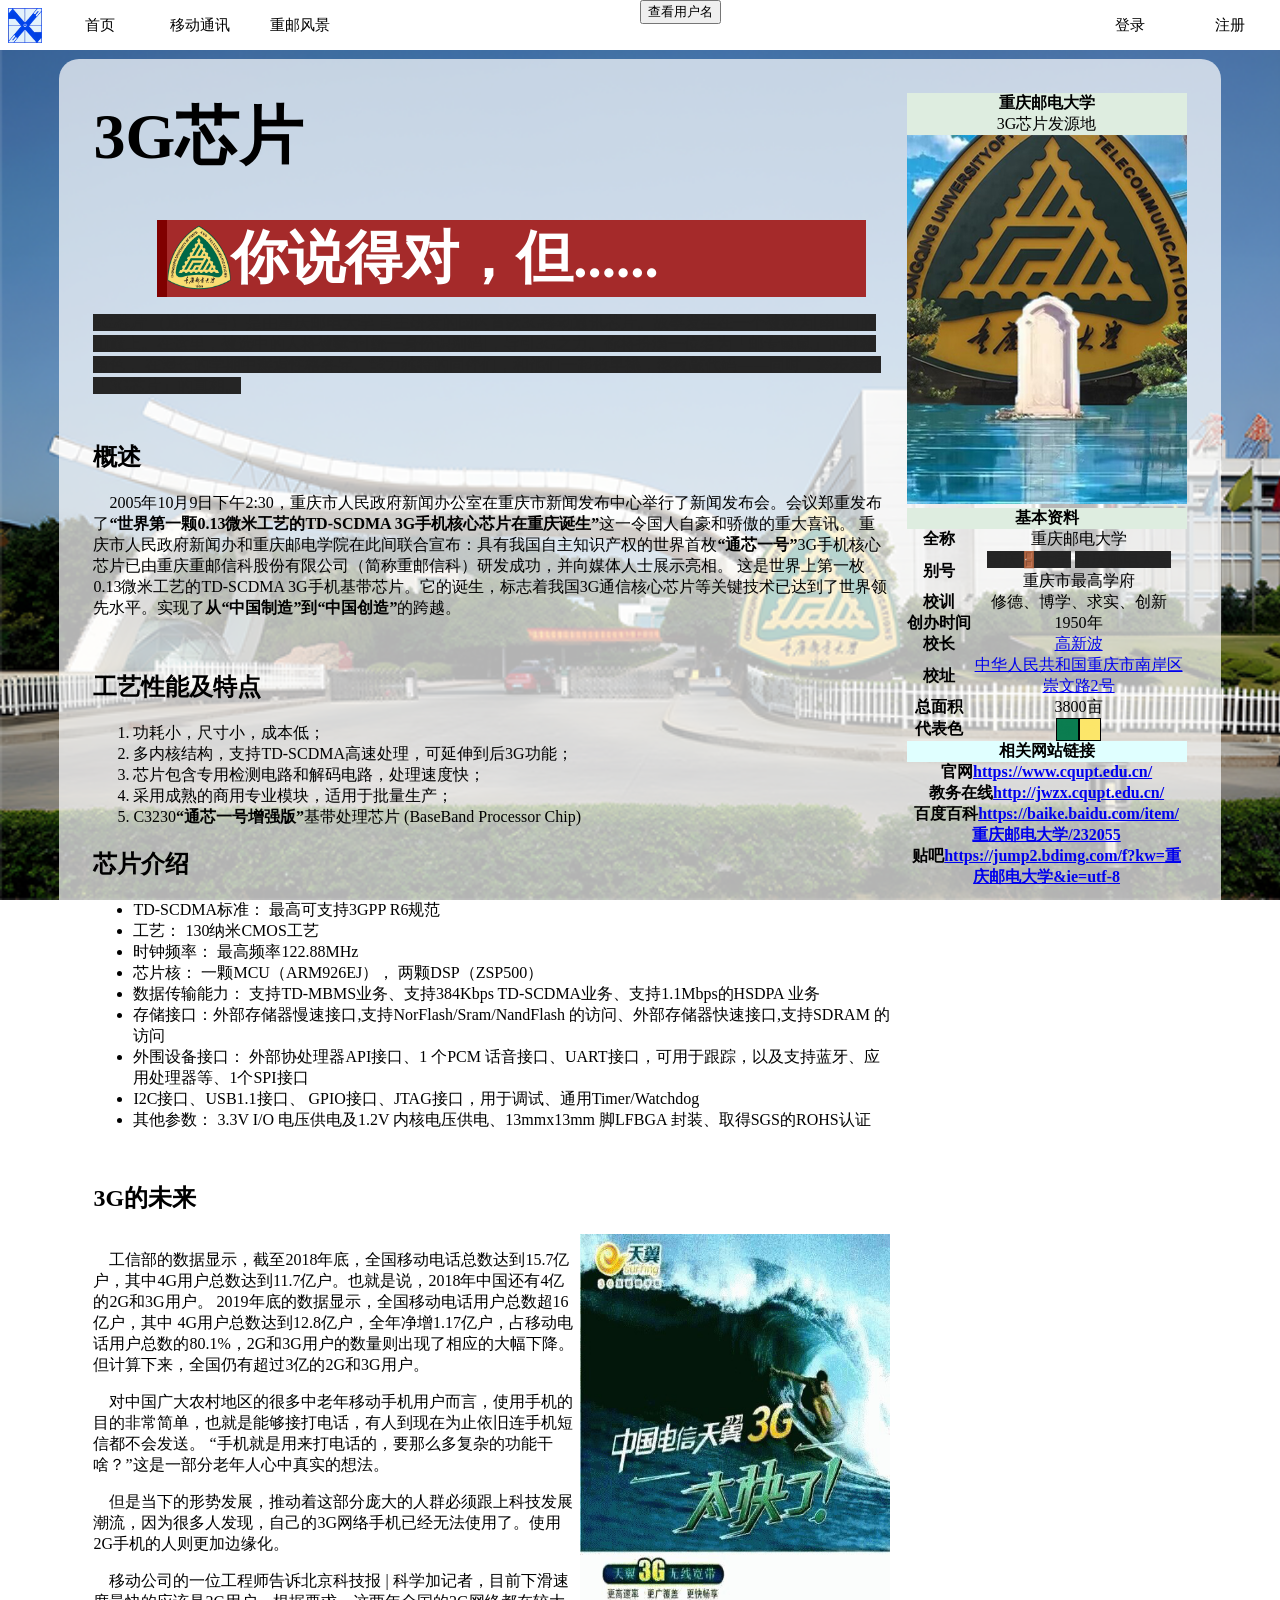
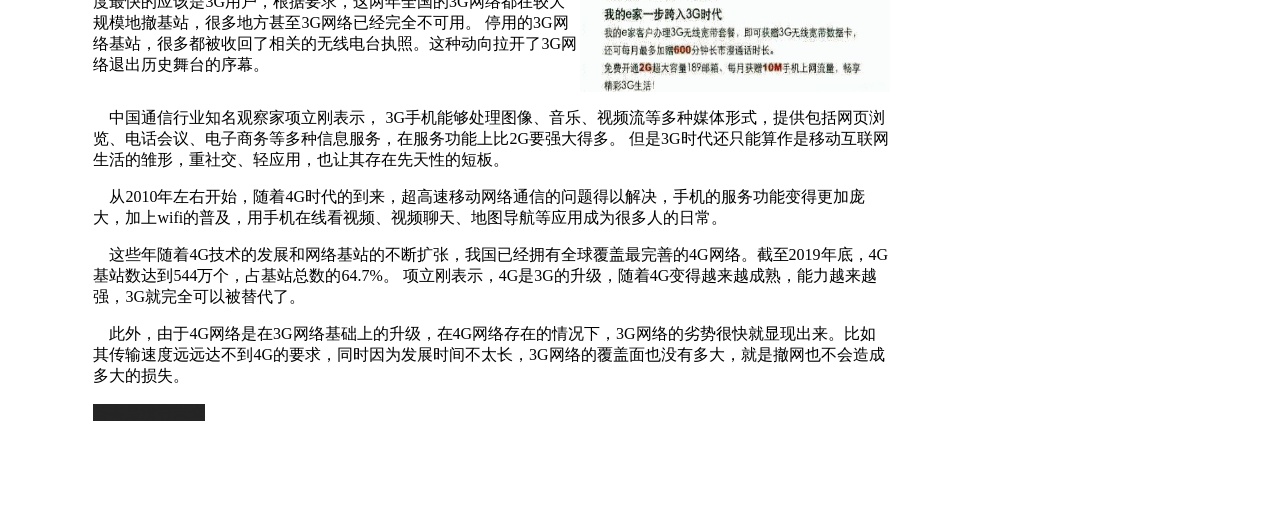
==== commit c3b1c381: "Add files via upload" ====
--- a/index.html
+++ b/index.html
@@ -8,36 +8,41 @@
         <script src="Bmob-2.4.0.min.js"></script>
         <link rel="shortcut icon" href=".\cqupt1950_transparency.png">
         <title>CQUPT-3G</title>
-        <!-- Global site tag (gtag.js) - Google Analytics -->
-        <!--[if lt IE 9]><script src="/load.php?debug=false&amp;lang=zh&amp;modules=html5shiv&amp;only=scripts&amp;skin=MoeSkin&amp;sync=1"></script><![endif]-->
         <script>
             Bmob.initialize("26667e8db1e9faca", "114514");
             Bmob.debug(true)
+            function getusername(){
+                let user = Bmob.User.current();
+                var buttonTag = document.getElementById("bst");
+                buttonTag.innerHTML=user.username;
+            }
+
         </script>
         <link rel="stylesheet" type="text/css" href="./style.css">
     </head>
-    <body style="background-image: url(https://github.com/KouYouZi/KouYou-01/blob/main/TengFeiGate0.168.png?raw=true); background-size: cover ; background-attachment: fixed;">
+    <body style="background-image: url(./TengFeiGate0.168.png); background-size: cover ; background-attachment: fixed;">
         <div class="daohang">
             <div>
                 <ul>
                     <li style="height: 50px; width: 50px;"><img src="./icon.png" alt="kouyou-team.icon" height="35px" style="margin: 7.5px;"></li>
-                    <li><a href="#">首页</a></li>
-                    <li><a href="">????</a></li>
-                    <li><a href="">????</a></li>
+                    <li><a href="./index.html">首页</a></li>
+                    <li><a href="./moblie communication.html">移动通讯</a></li>
+                    <li><a href="./cqupt梗图.html">重邮风景</a></li>
                     <li><a href="./never gonna give you up.html" style="color: white;">???</a></li>
                 </ul>
                 <ul style="right: 0%; ">
-                    <li style="float: right;"><a href="">注册</a></li>
-                    <li style="float: right;"><a href="">登录</a></li>
+                    <li style="float: right;"><a href="注册页面.html">注册</a></li>
+                    <li style="float: right;"><a href="登录页面.html">登录</a></li>
+                    <li><button id="bst" onclick="getusername()">查看用户名</button> </li>
                 </ul>
             </div>
         </div>
-        <div style="padding: 3%; padding: 4%;">
+        <div style="padding: 3%; padding: 4%;" id="text1">
             <div style="width: auto; background-color: rgba(255, 255, 255, 0.7); border-radius: 20px; padding: 3%">
                 <div lang="zh-CN" style="display: flex; width: auto; justify-content: center;">
                     <div style="width: auto; padding-right: 1.5%;">
-                        <div>
-                            <h1 style="font-size: 400%; margin: 0%;">3G芯片</h1>
+                        <div >
+                            <h1 style="font-size: 400%; margin: 0%;" >3G芯片</h1>
                         </div>
                         <div style="width: auto; padding-left: 8%; padding-right: 3%; padding-top: 5%;">
                             <div style="border-color:brown;background-color:brown; display: flex;">
@@ -51,55 +56,6 @@
                                 </div>
                             </div>
                         </div>
-                        <!-- <div class="music163" data-id="1336856175" data-size="big" data-type="2" data-width="" data-height="" title="" data-float="" data-align=""></div>
-                        <p>
-                            <style>
-                                .music163 {
-                                    position: relative;
-                                    display: flex;
-                                    flex-wrap: wrap;
-                                    justify-content: flex-start;
-                                    align-items: flex-start;
-                                    align-content: flex-start;
-                                    max-width: 100%;
-                                }
-
-                                .music163 iframe {
-                                    border: none;
-                                    margin: 0;
-                                    max-width: 100%;
-                                }
-
-                                body .music163 .subinfo img {
-                                    height: 1rem!important;
-                                    margin-left: .25rem;
-                                    max-width: none!important;
-                                }
-
-                                .music163 .subinfo {
-                                    margin: 10px;
-                                }
-
-                                .music163.float-left {
-                                    float: left;
-                                    padding-right: 33px;
-                                }
-
-                                .music163.float-right {
-                                    float: right;
-                                    padding-right: 33px;
-                                }
-
-                                .music163.align-center {
-                                    justify-content: center;
-                                }
-
-                                .music163.align-right {
-                                    justify-content: flex-end;
-                                }
-                            </style>
-                        </p> -->
-
                         <p>
                             <span class="heimu"><b>3G芯片</b>
                             （通芯一号）是由<a href="http://www.cqupt.edu.cn/">重庆邮电大学</a>
@@ -107,84 +63,13 @@
                             ]的山巅上。在这里，被选中的人将被赋予[统一身份识别码]，导引3G之力。你将扮演一位名为「邮专鼠鼠」的神秘角色，
                             在漫长的学期中邂逅性格各异、能力独特的同伴们，和他们一起做早操，熬夜敲代码——同时，逐步发掘「3G芯片」的真相。</span>
                         </p>
-                        <!-- <div id="toc" class="toc">
-                            <div class="toctitle" lang="zh-CN" dir="ltr">
-                                <h2>目录</h2>
-                            </div>
-                            <ul>
-                                <li class="toclevel-1 tocsection-1">
-                                    <a href="#外貌">
-                                        <span class="tocnumber">1</span>
-                                        <span class="toctext">外貌</span>
-                                    </a>
-                                    <ul>
-                                        <li class="toclevel-2 tocsection-2">
-                                            <a href="#Q版立绘">
-                                                <span class="tocnumber">1.1</span>
-                                                <span class="toctext">Q版立绘</span>
-                                            </a>
-                                        </li>
-                                    </ul>
-                                </li>
-                                <li class="toclevel-1 tocsection-3">
-                                    <a href="#性格">
-                                        <span class="tocnumber">2</span>
-                                        <span class="toctext">性格</span>
-                                    </a>
-                                </li>
-                                <li class="toclevel-1 tocsection-4">
-                                    <a href="#剧情相关">
-                                        <span class="tocnumber">3</span>
-                                        <span class="toctext">剧情相关</span>
-                                    </a>
-                                    <ul>
-                                        <li class="toclevel-2">
-                                            <a href="#无印">
-                                                <span class="tocnumber">3.1</span>
-                                                <span class="toctext">无印</span>
-                                            </a>
-                                        </li>
-                                        <li class="toclevel-2 tocsection-6">
-                                            <a href="#PLUS">
-                                                <span class="tocnumber">3.2</span>
-                                                <span class="toctext">PLUS</span>
-                                            </a>
-                                        </li>
-                                    </ul>
-                                </li>
-                                <li class="toclevel-1 tocsection-7">
-                                    <a href="#其他细节">
-                                        <span class="tocnumber">4</span>
-                                        <span class="toctext">其他细节</span>
-                                    </a>
-                                </li>
-                                <li class="toclevel-1 tocsection-8">
-                                    <a href="#停一下！莫妮卡有一首歌要送给你">
-                                        <span class="tocnumber">5</span>
-                                        <span class="toctext">停一下！莫妮卡有一首歌要送给你</span>
-                                    </a>
-                                </li>
-                                <li class="toclevel-1 tocsection-9">
-                                    <a href="#注释">
-                                        <span class="tocnumber">6</span>
-                                        <span class="toctext">注释</span>
-                                    </a>
-                                </li>
-                                <li class="toclevel-1 tocsection-10">
-                                    <a href="#外部链接">
-                                        <span class="tocnumber">7</span>
-                                        <span class="toctext">外部链接</span>
-                                    </a>
-                                </li>
-                            </ul>
-                        </div> -->
                         <div style="padding: 1% 0%;">
                             <h2>
                                 <span id="概述">概述</span>
                             </h2>
-                            <p>2005年10月9日下午2:30，重庆市人民政府新闻办公室在重庆市新闻发布中心举行了新闻发布会。会议郑重发布了“世界第一颗0.13微米工艺的TD-SCDMA 3G手机核心芯片在重庆诞生”这一令国人自豪和骄傲的重大喜讯。
-                                重庆市人民政府新闻办和重庆邮电学院在此间联合宣布：具有我国自主知识产权的世界首枚“通芯一号”3G手机核心芯片已由重庆重邮信科股份有限公司（简称重邮信科）研发成功，并向媒体人士展示亮相。
-                                这是世界上第一枚0.13微米工艺的TD-SCDMA 3G手机基带芯片。它的诞生，标志着我国3G通信核心芯片等关键技术已达到了世界领先水平。实现了从“中国制造”到“中国创造”的跨越。
+                            <p class="content">&emsp;2005年10月9日下午2:30，重庆市人民政府新闻办公室在重庆市新闻发布中心举行了新闻发布会。会议郑重发布了<strong>“世界第一颗0.13微米工艺的TD-SCDMA 3G手机核心芯片在重庆诞生”</strong>这一令国人自豪和骄傲的重大喜讯。
+                                重庆市人民政府新闻办和重庆邮电学院在此间联合宣布：具有我国自主知识产权的世界首枚<strong>“通芯一号”</strong>3G手机核心芯片已由重庆重邮信科股份有限公司（简称重邮信科）研发成功，并向媒体人士展示亮相。
+                                这是世界上第一枚0.13微米工艺的TD-SCDMA 3G手机基带芯片。它的诞生，标志着我国3G通信核心芯片等关键技术已达到了世界领先水平。实现了<strong>从“中国制造”到“中国创造”</strong>的跨越。
                             </p>
                         </div>
 
@@ -192,64 +77,27 @@
                             <h2>
                                 <span id="工艺性能及特点">工艺性能及特点</span>
                             </h2>
-                            <p>
-                                功耗小，尺寸小，成本低； 多内核结构，支持TD-SCDMA高速处理，可延伸到后3G功能； 芯片包含专用检测电路和解码电路，处理速度快； 采用成熟的商用专业模块，适用于批量生产； C3230“通芯一号增强版”基带处理芯片 (BaseBand Processor Chip)
-                            </p>
-                            <pre style="font-size: 16px;">
-    芯片介绍
-    TD-SCDMA标准：
-    最高可支持3GPP R6规范。
-    工艺：
-    130纳米CMOS工艺
-    时钟频率：
-    最高频率122.88MHz
-    芯片核：
-    一颗MCU（ARM926EJ）， 两颗DSP（ZSP500）
-    数据传输能力：
-    支持TD-MBMS业务
-    支持384Kbps TD-SCDMA业务
-    支持1.1Mbps的HSDPA 业务
-    存储接口：
-    外部存储器慢速接口,支持NorFlash/Sram/NandFlash 的访问
-    外部存储器快速接口,支持SDRAM 的访问
-    外围设备接口：
-    外部协处理器API接口
-    1 个PCM 话音接口
-    UART接口，可用于跟踪，以及支持蓝牙、应用处理器等
-    1个SPI接口
-    I2C接口
-    USB1.1接口
-    GPIO接口
-    JTAG接口，用于调试
-    通用Timer/Watchdog
-    其他参数：
-    3.3V I/O 电压供电及1.2V 内核电压供电
-    13mmx13mm 脚LFBGA 封装
-    取得SGS的ROHS认证
-                            </pre>
-                        </div>
-                        
-                        <div style="padding: 1% 0%;">
-                            <h2>
-                                <span id="移动通讯">移动通讯</span>
-                            </h2>
-                            <p>
-                                移动通信(Mobile communication)是移动体之间的通信，或移动体与固定体之间的通信。
-                                移动体可以是人，也可以是汽车、火车、轮船、收音机等在移动状态中的物体。
-                            </p>
-                            <p>
-                                移动通信是进行无线通信的现代化技术，这种技术是电子计算机与移动互联网发展的重要成果之一。
-                                移动通信技术经过第一代、第二代、第三代、第四代技术的发展，目前，已经迈入了第五代发展的时代(5G移动通信技术)，这也是目前改变世界的几种主要技术之一。
-                            </p>
-                            <p>
-                                现代移动通信技术主要可以分为低频、中频、高频、甚高频和特高频几个频段，在这几个频段之中，技术人员可以利用移动台技术、基站技术、移动交换技术，对移动通信网络内的终端设备进行连接，满足人们的移动通信需求。
-                                从模拟制式的移动通信系统、数字蜂窝通信系统、移动多媒体通信系统，到目前的高速移动通信系统，移动通信技术的速度不断提升，延时与误码现象减少，技术的稳定性与可靠性不断提升，为人们的生产生活提供了多种灵活的通信方式。
-                            </p>
-                            <p>
-                                在过去的半个世纪中，移动通信的发展对人们的生活、生产、工作、娱乐乃至政治、经济和文化都产生了深刻的影响，30年前幻想中的无人机、智能家居、网络视频、网上购物等均已实现。
-                                移动通信技术经历了模拟传输、数字语音传输、互联网通信、个人通信、新一代无线移动通信5个发展阶段。
-                            </p>
-                        </div>
+                            <ol class="content">
+                                <li>功耗小，尺寸小，成本低；</li>
+                                <li>多内核结构，支持TD-SCDMA高速处理，可延伸到后3G功能；</li>
+                                <li>芯片包含专用检测电路和解码电路，处理速度快；</li>
+                                <li>采用成熟的商用专业模块，适用于批量生产；</li>
+                                <li> C3230<strong>“通芯一号增强版”</strong>基带处理芯片 (BaseBand Processor Chip)</li>
+                            </ol>
+                            <p class="content">
+    <h2 id="text2">芯片介绍</h2>
+    <ul class="content">
+        <li>TD-SCDMA标准： 最高可支持3GPP R6规范</li>
+        <li>工艺： 130纳米CMOS工艺</li>
+        <li>时钟频率： 最高频率122.88MHz</li>
+        <li>芯片核： 一颗MCU（ARM926EJ）， 两颗DSP（ZSP500）</li>
+        <li>数据传输能力： 支持TD-MBMS业务、支持384Kbps TD-SCDMA业务、支持1.1Mbps的HSDPA 业务</li>
+        <li>存储接口：外部存储器慢速接口,支持NorFlash/Sram/NandFlash 的访问、外部存储器快速接口,支持SDRAM 的访问</li>
+        <li>外围设备接口： 外部协处理器API接口、1 个PCM 话音接口、UART接口，可用于跟踪，以及支持蓝牙、应用处理器等、1个SPI接口</li>
+        <li>I2C接口、USB1.1接口、 GPIO接口、JTAG接口，用于调试、通用Timer/Watchdog</li>
+        <li>其他参数： 3.3V I/O 电压供电及1.2V 内核电压供电、13mmx13mm 脚LFBGA 封装、取得SGS的ROHS认证</li>
+    </ul>
+    </div>
                         
                         <div style="padding: 1% 0%;">
                             <h2>
@@ -257,37 +105,37 @@
                             </h2>
                             <div style="display: flex;">
                                 <div>
-                                    <p>
-                                        工信部的数据显示，截至2018年底，全国移动电话总数达到15.7亿户，其中4G用户总数达到11.7亿户。也就是说，2018年中国还有4亿的2G和3G用户。
+                                    <p class="content">
+                                        &emsp;工信部的数据显示，截至2018年底，全国移动电话总数达到15.7亿户，其中4G用户总数达到11.7亿户。也就是说，2018年中国还有4亿的2G和3G用户。
                                         2019年底的数据显示，全国移动电话用户总数超16亿户，其中 4G用户总数达到12.8亿户，全年净增1.17亿户，占移动电话用户总数的80.1%，2G和3G用户的数量则出现了相应的大幅下降。但计算下来，全国仍有超过3亿的2G和3G用户。
                                     </p>
-                                    <p>
-                                        对中国广大农村地区的很多中老年移动手机用户而言，使用手机的目的非常简单，也就是能够接打电话，有人到现在为止依旧连手机短信都不会发送。
+                                    <p class="content">
+                                        &emsp;对中国广大农村地区的很多中老年移动手机用户而言，使用手机的目的非常简单，也就是能够接打电话，有人到现在为止依旧连手机短信都不会发送。
                                         “手机就是用来打电话的，要那么多复杂的功能干啥？”这是一部分老年人心中真实的想法。
                                     </p>
-                                    <p>
-                                        但是当下的形势发展，推动着这部分庞大的人群必须跟上科技发展潮流，因为很多人发现，自己的3G网络手机已经无法使用了。使用2G手机的人则更加边缘化。
-                                    </p>
-                                    <p>
-                                        移动公司的一位工程师告诉北京科技报 | 科学加记者，目前下滑速度最快的应该是3G用户，根据要求，这两年全国的3G网络都在较大规模地撤基站，很多地方甚至3G网络已经完全不可用。
+                                    <p class="content">
+                                        &emsp;但是当下的形势发展，推动着这部分庞大的人群必须跟上科技发展潮流，因为很多人发现，自己的3G网络手机已经无法使用了。使用2G手机的人则更加边缘化。
+                                    </p>
+                                    <p class="content">
+                                        &emsp;移动公司的一位工程师告诉北京科技报 | 科学加记者，目前下滑速度最快的应该是3G用户，根据要求，这两年全国的3G网络都在较大规模地撤基站，很多地方甚至3G网络已经完全不可用。
                                         停用的3G网络基站，很多都被收回了相关的无线电台执照。这种动向拉开了3G网络退出历史舞台的序幕。
                                     </p>
                                 </div>
                                 <img alt="天翼3G" src="./tianyi3g.jpg" width="310px">
                             </div>
-                            <p>
-                                中国通信行业知名观察家项立刚表示， 3G手机能够处理图像、音乐、视频流等多种媒体形式，提供包括网页浏览、电话会议、电子商务等多种信息服务，在服务功能上比2G要强大得多。
+                            <p class="content">
+                                &emsp;中国通信行业知名观察家项立刚表示， 3G手机能够处理图像、音乐、视频流等多种媒体形式，提供包括网页浏览、电话会议、电子商务等多种信息服务，在服务功能上比2G要强大得多。
                                 但是3G时代还只能算作是移动互联网生活的雏形，重社交、轻应用，也让其存在先天性的短板。
                             </p>
-                            <p>
-                                从2010年左右开始，随着4G时代的到来，超高速移动网络通信的问题得以解决，手机的服务功能变得更加庞大，加上wifi的普及，用手机在线看视频、视频聊天、地图导航等应用成为很多人的日常。
-                            </p>
-                            <p>
-                                这些年随着4G技术的发展和网络基站的不断扩张，我国已经拥有全球覆盖最完善的4G网络。截至2019年底，4G基站数达到544万个，占基站总数的64.7%。
+                            <p class="content">
+                                &emsp;从2010年左右开始，随着4G时代的到来，超高速移动网络通信的问题得以解决，手机的服务功能变得更加庞大，加上wifi的普及，用手机在线看视频、视频聊天、地图导航等应用成为很多人的日常。
+                            </p>
+                            <p class="content">
+                                &emsp;这些年随着4G技术的发展和网络基站的不断扩张，我国已经拥有全球覆盖最完善的4G网络。截至2019年底，4G基站数达到544万个，占基站总数的64.7%。
                                 项立刚表示，4G是3G的升级，随着4G变得越来越成熟，能力越来越强，3G就完全可以被替代了。
                             </p>
-                            <p>
-                                此外，由于4G网络是在3G网络基础上的升级，在4G网络存在的情况下，3G网络的劣势很快就显现出来。比如其传输速度远远达不到4G的要求，同时因为发展时间不太长，3G网络的覆盖面也没有多大，就是撤网也不会造成多大的损失。
+                            <p class="content">
+                                &emsp;此外，由于4G网络是在3G网络基础上的升级，在4G网络存在的情况下，3G网络的劣势很快就显现出来。比如其传输速度远远达不到4G的要求，同时因为发展时间不太长，3G网络的覆盖面也没有多大，就是撤网也不会造成多大的损失。
                             </p>
                             <span class="heimu">
                                 答案是没有未来
--- a/style.css
+++ b/style.css
@@ -12,6 +12,8 @@
 .heimu:hover .new, .heimu .new:hover, .new:hover .heimu, .heimu:active .new, .heimu .new:active, .new:active .heimu {
     color: #BA0000;
 }
+
+
 
 .daohang div{
     margin: 0px auto;
@@ -61,4 +63,51 @@
 .daohang a:active{
     background-color: rgb(80, 80, 80);
     color: white;
+}
+
+
+
+.sidecatalog ul {/*设置导航栏的框框*/
+    margin: auto;/*框框整体的位置；因居中要求勿改*/
+    height: auto;/*框框的长度*/
+    width: 100%;/*框框的宽度*/
+    padding: 0px;/*将框框的padding设置为零，不然会导致框框里的内容与框边缘有间隔*/
+    /* border:1px solid #000; */
+    list-style-type: none;
+    overflow: hidden;
+    top: 0;/*因置顶要求勿改*/
+}
+.sidecatalog li {
+    list-style-type: none;/* 去掉li前的点 */
+    /*float: left;/*将li设置成做浮动，变为联动*/
+    display: inline;
+}
+.sidecatalog ol li a {
+    display: block;/*将a变成块状*/
+    width: 100%;/*设置块的宽度*/
+    height: auto;/*设置块的长度*/
+    font-family: Microsoft Yahei;
+    line-height: 35px;/*设置字体在块中的高度*/
+    text-decoration: none;/*去掉下划线*/
+    font-size: 18px;
+    color: rgb(30, 30, 30, 0.875);
+}
+.sidecatalog ol li ul li a {
+    display: block;/*将a变成块状*/
+    width: 100%;/*设置块的宽度*/
+    height: auto;/*设置块的长度*/
+    font-family: Microsoft Yahei;
+    line-height: 25px;/*设置字体在块中的高度*/
+    text-decoration: none;/*去掉下划线*/
+    font-size: 15px;
+    margin-left: 15%;
+    color: rgba(30, 30, 30, 0.875);
+}
+.sidecatalog a:hover {
+    background-color: rgb(222, 222, 222);
+    color: rgb(7, 233, 225);
+}
+.sidecatalog a:active{
+    background-color: rgb(135, 135, 135);
+    color: rgb(7, 147, 185);
 }
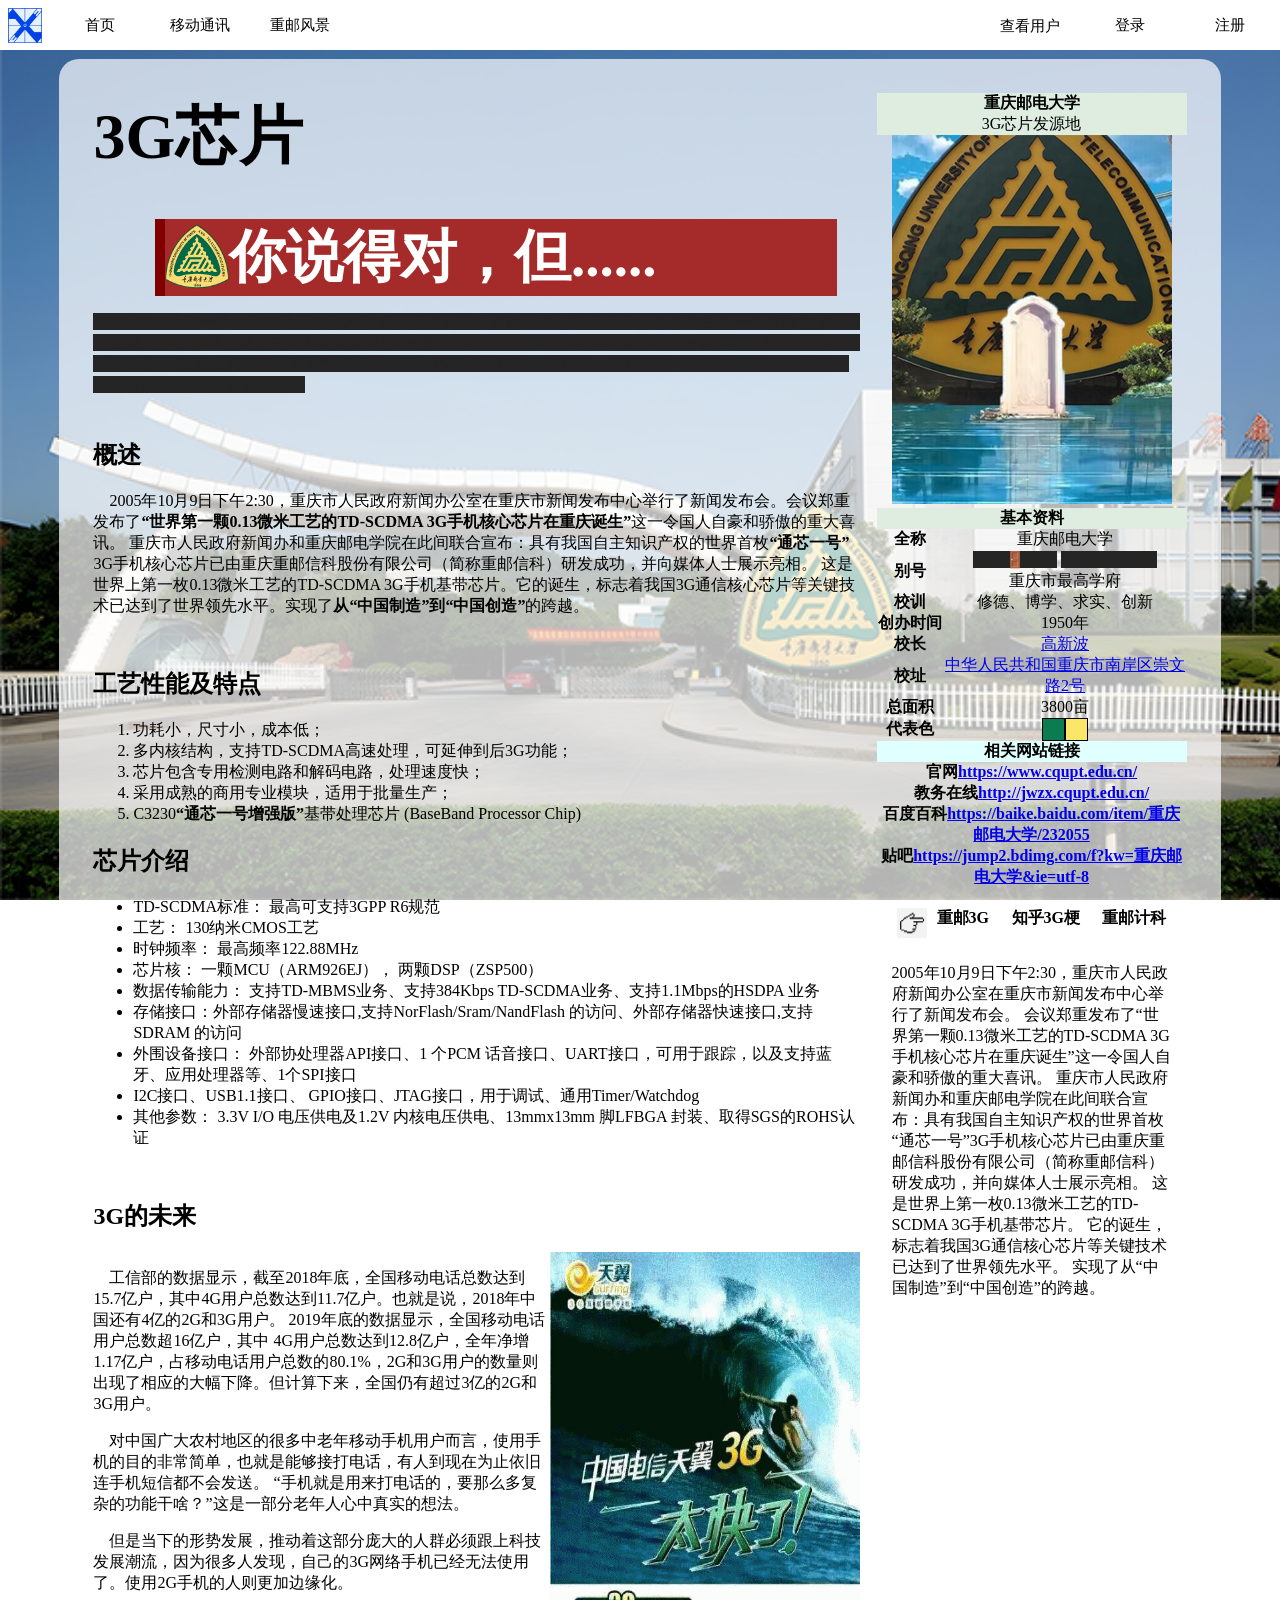
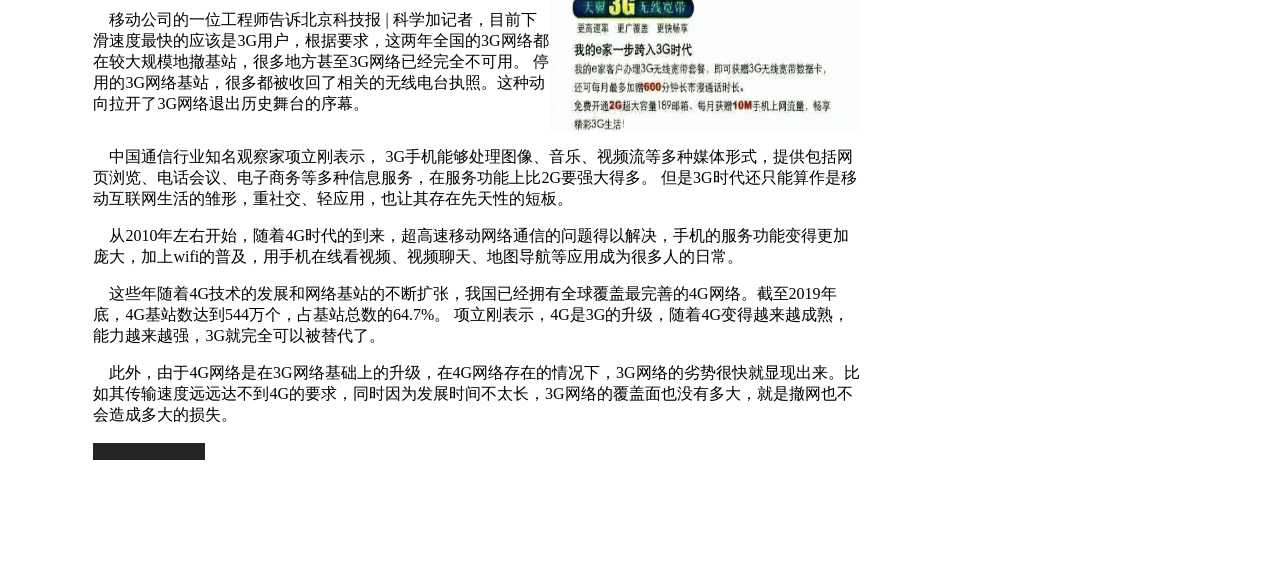
==== commit fb58e06c: "Add files via upload" ====
--- a/index.html
+++ b/index.html
@@ -8,6 +8,57 @@
         <script src="Bmob-2.4.0.min.js"></script>
         <link rel="shortcut icon" href=".\cqupt1950_transparency.png">
         <title>CQUPT-3G</title>
+        <style>
+            .xia{
+                margin-left: 100px;
+                margin-right: 100px;
+                height: 120px;
+                width:80px
+            }
+            .cebian{
+                margin: 15px;
+                overflow: hidden;
+                clear: both;
+                
+            }
+            .cebian1{
+                margin: 5px;
+                font-weight: bolder;
+                float: left;
+                
+            }
+            .cebian1:hover{
+                color: blue;
+            }
+            
+            #changing1{
+                    width:280px;
+                    height:20px;
+                    left:0px;
+                    top:50px;
+                    float: left;
+                    /* position:absolute; */
+                    /* background-image:url(./cqupt1950.jpg); */
+                    display:block;}
+            #changing2{
+                    width:280px;
+                    height:20px;
+                    left:0px;
+                    top:50px;
+                    float: left;
+                    /* position:absolute; */
+                    /* background-image:url(./TengFeiGate.png); */
+                    display:none;}
+            #changing3{
+                    width:280px;
+                    height:20px;
+                    left:0px;
+                    top:50px;
+                    float: left;
+                    /* position:absolute; */
+                    /* background-image:url(./icon.png); */
+                    display:none;} 
+        </style>
         <script>
             Bmob.initialize("26667e8db1e9faca", "114514");
             Bmob.debug(true)
@@ -33,7 +84,7 @@
                 <ul style="right: 0%; ">
                     <li style="float: right;"><a href="注册页面.html">注册</a></li>
                     <li style="float: right;"><a href="登录页面.html">登录</a></li>
-                    <li><button id="bst" onclick="getusername()">查看用户名</button> </li>
+                    <li style="float: right;"><button id="bst" onclick="getusername()">查看用户名</button> </li>
                 </ul>
             </div>
         </div>
@@ -240,10 +291,103 @@
                                     </tr>
                                 </tbody>
                             </table>
+                            <div class=cebian style="width: min-content; height: 1000px;" >
+                                <div  class= cebian1><img src="侧边箭头.jpg" style="height: 30px;width: 30px;"></div>
+
+                                <div class= cebian1 style="height:30px; width:65px; left:20px; top:10px;" onmouseover="change1()">重邮3G
+                
+                                </div>                      <!--需要指向的div,利用onmouseover即鼠标指向的时候执行change1事件-->
+                
+                                 <div class= cebian1 style="height:30px; width:80px; left:20px; top:10px;" onmouseover="change2()">知乎3G梗
+                
+                                </div>                      <!--需要指向的div,利用onmouseover即鼠标指向的时候执行change2事件-->
+                                <div class= cebian1 style="height:30px; width:65px; left:20px; top:10px;" onmouseover="change3()">重邮计科
+                
+                                </div>                     <!--需要指向的div,利用onmouseover即鼠标指向的时候执行change3事件-->
+                                <div id="changing1"><p>2005年10月9日下午2:30，重庆市人民政府新闻办公室在重庆市新闻发布中心举行了新闻发布会。
+                                    会议郑重发布了“世界第一颗0.13微米工艺的TD-SCDMA 3G手机核心芯片在重庆诞生”这一令国人自豪和骄傲的重大喜讯。 
+                                    重庆市人民政府新闻办和重庆邮电学院在此间联合宣布：具有我国自主知识产权的世界首枚“通芯一号”3G手机核心芯片已由重庆重邮信科股份有限公司（简称重邮信科）研发成功，并向媒体人士展示亮相。
+                                     这是世界上第一枚0.13微米工艺的TD-SCDMA 3G手机基带芯片。
+                                     它的诞生，标志着我国3G通信核心芯片等关键技术已达到了世界领先水平。
+                                     实现了从“中国制造”到“中国创造”的跨越。</p></div>     <!--需要变换的div-->
+    
+                                <div id="changing2">
+                                    <img src="./故事.jpg" style="width:280px;height: 200px;">
+                                    <img src="./下箭头.jpg" class="xia">
+                                    <br>
+                                    <a href="https://www.zhihu.com/question/529411521"><strong>让知乎来给我们讲讲3G芯片的故事</strong></a>
+                                    <br>
+                                    <img src="./知乎1.png" style="width:280px;height: 200px;">
+                                    <img src="./知乎2.png" style="width:280px;height: 200px;">
+                                </div>
+                                <div id="changing3">
+                                    <img src="./计科首页1.png" style="width:280px;height: 200px;">
+                                    <ul>
+                                        <li><a href="https://cs.cqupt.edu.cn/index.htm">首页</a></li>
+                                        <li><a href="https://cs.cqupt.edu.cn/info/1012/11248.htm">计算机科学与技术学院/人工智能学院简况</a></li>
+                                        <li><a href="https://cs.cqupt.edu.cn/bkjy/zyjs.htm">专业建设</a></li>
+                                        <li><a href="https://cs.cqupt.edu.cn/info/1049/2021.htm">计算机学院博士硕士研究生专业简介</a></li>
+                                    </ul>
+                                    <P>计算机科学与技术学院/人工智能学院是在学校原计算机系的基础上发展形成的。
+                                        1989年，学校为适应计算机技术迅猛发展，信息产业部各企事业单位对计算机技术人才的迫切需求，
+                                        在原电信工程系计算机教研室和校计算中心的基础上组建了原计算机系。
+                                        2001年学校院系调整，将原计算机系和原信息与计算科学系的数学部分合并组建了计算机科学与技术学院。
+                                        2007年下半年，学校进行学科结构调整，将数学部分划归新组建的数理学院；2010年初，应用技术学院计算机学科部分划归我院，
+                                        形成了目前的计算机科学与技术学院。2017年成立人工智能学院，
+                                        2018年与科大讯飞股份有限公司联合共建重邮讯飞人工智能学院（简称人工智能学院），与计算机学院合署办公。
+                                        学院是中国人工智能学会粗糙集与软计算专业委员会的挂靠单位、重庆市人工智能学会理事长单位、
+                                        重庆计算机学会副理事长单位等。</P>
+                                </div>     <!--需要变换的div-->
+                            
+                
+                                
+                    </div>
                         </div>
                     </div>
                 </div>
             </div>
         </div>
     </body>
+    <script type="text/javascript">
+
+        function change1()
+        {
+         var ch1=document.getElementById("changing1");
+         var ch2=document.getElementById("changing2");
+         var ch3=document.getElementById("changing3");
+        //  var ch4=document.getElementById("changing4");
+        //  var ch5=document.getElementById("changing5");
+         ch1.style.display="block";
+         ch2.style.display="none";
+         ch3.style.display="none";
+        //  ch4.style.display="none";
+        //  ch5.style.display="none";
+    }
+        function change2()
+        {
+         var ch1=document.getElementById("changing1");
+         var ch2=document.getElementById("changing2");
+         var ch3=document.getElementById("changing3");
+        //  var ch4=document.getElementById("changing4");
+        //  var ch5=document.getElementById("changing5");
+         ch1.style.display="none"
+         ch2.style.display="block"
+         ch3.style.display="none"
+        //  ch4.style.display="none"
+        //  ch5.style.display="none"
+    }
+        function change3()
+        {
+         var ch1=document.getElementById("changing1");
+         var ch2=document.getElementById("changing2");
+         var ch3=document.getElementById("changing3");
+        //  var ch4=document.getElementById("changing4");
+        //  var ch5=document.getElementById("changing5");
+         ch1.style.display="none"
+         ch2.style.display="none"
+         ch3.style.display="block"
+        
+    }  
+        
+        </script>
 </html>
--- a/style.css
+++ b/style.css
@@ -43,7 +43,7 @@
     float: left;/*将li设置成做浮动，变为联动*/
     display: inline;
 }
-.daohang a {
+.daohang a, .daohang button{
     display: block;/*将a变成块状*/
     width: 80px;/*设置块的宽度*/
     height: 40px;/*设置块的长度*/
@@ -56,11 +56,12 @@
     text-decoration: none;/*去掉下划线*/
     font-size: 15px;
     border-radius: 20px;
+    border: white;
 }
-.daohang a:hover {
+.daohang a:hover, .daohang button:hover {
     background-color: rgb(167, 167, 167);
 }
-.daohang a:active{
+.daohang a:active, .daohang button:active{
     background-color: rgb(80, 80, 80);
     color: white;
 }
